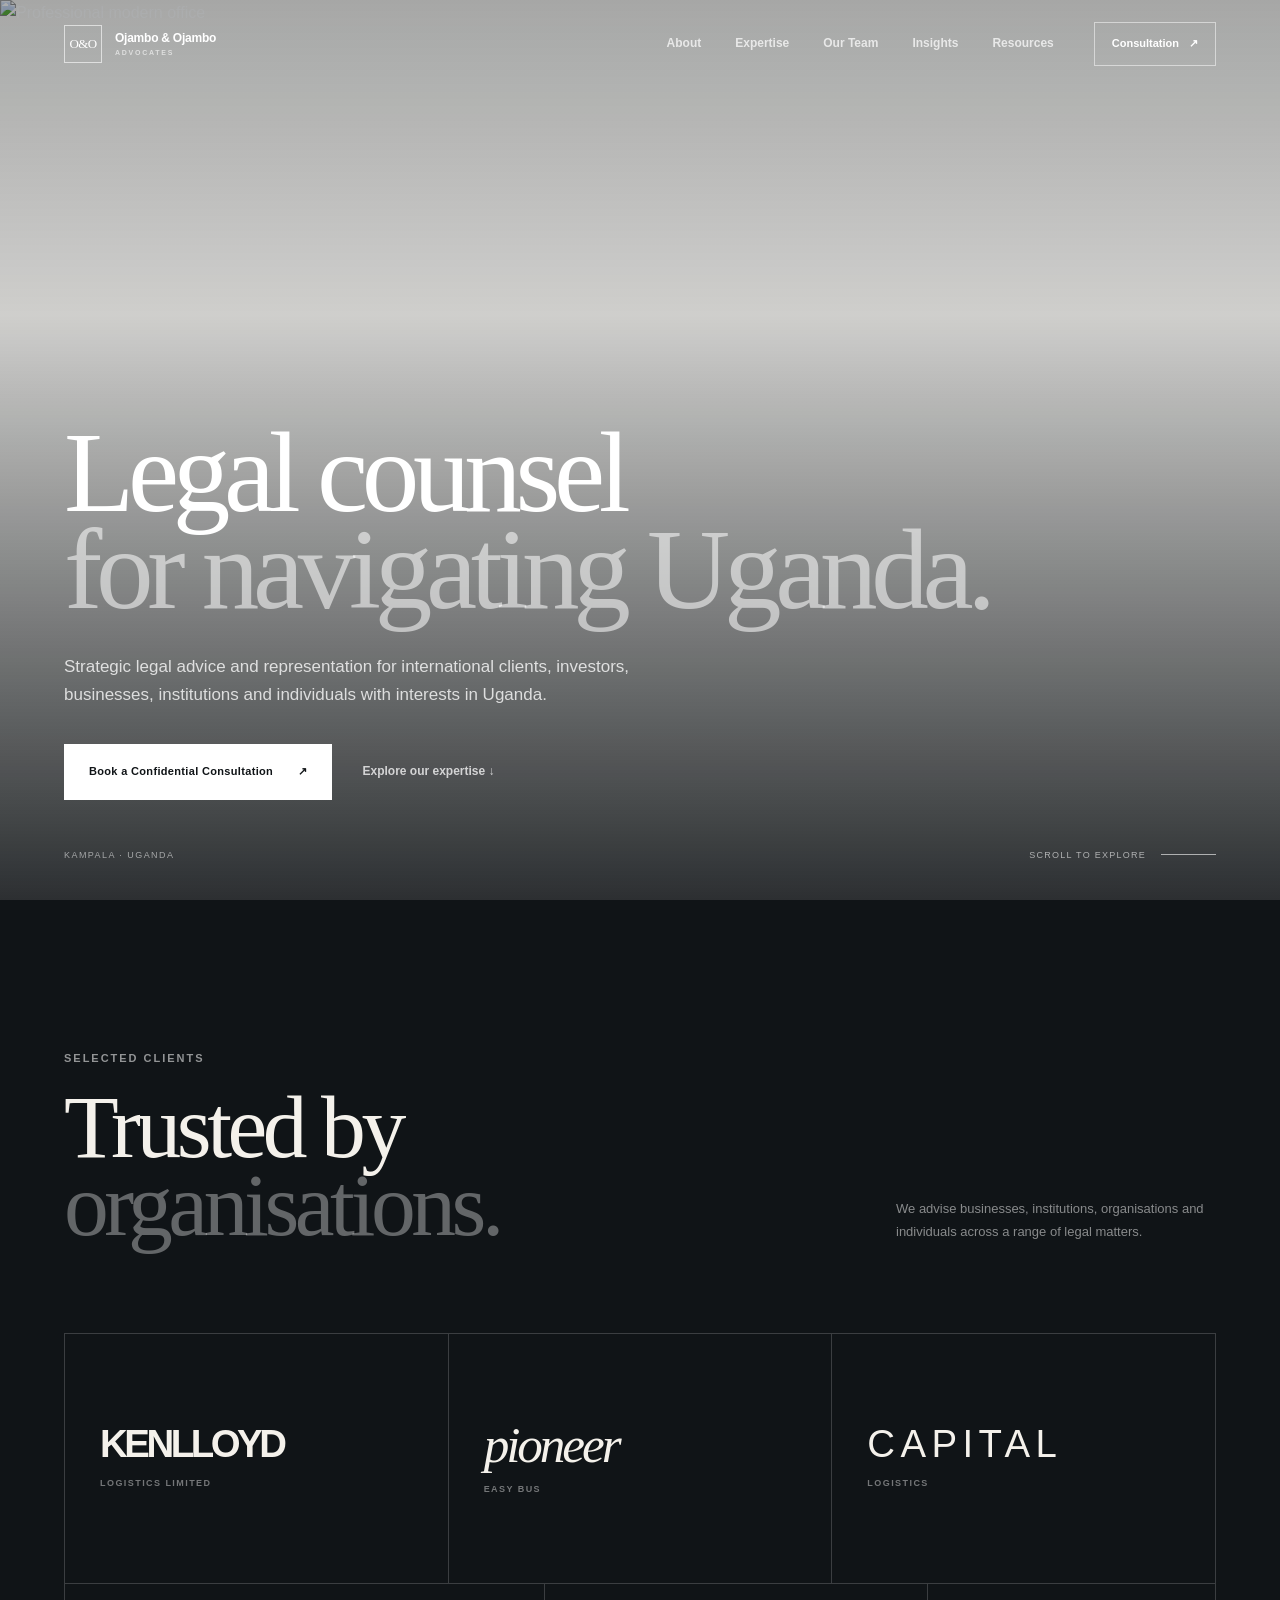
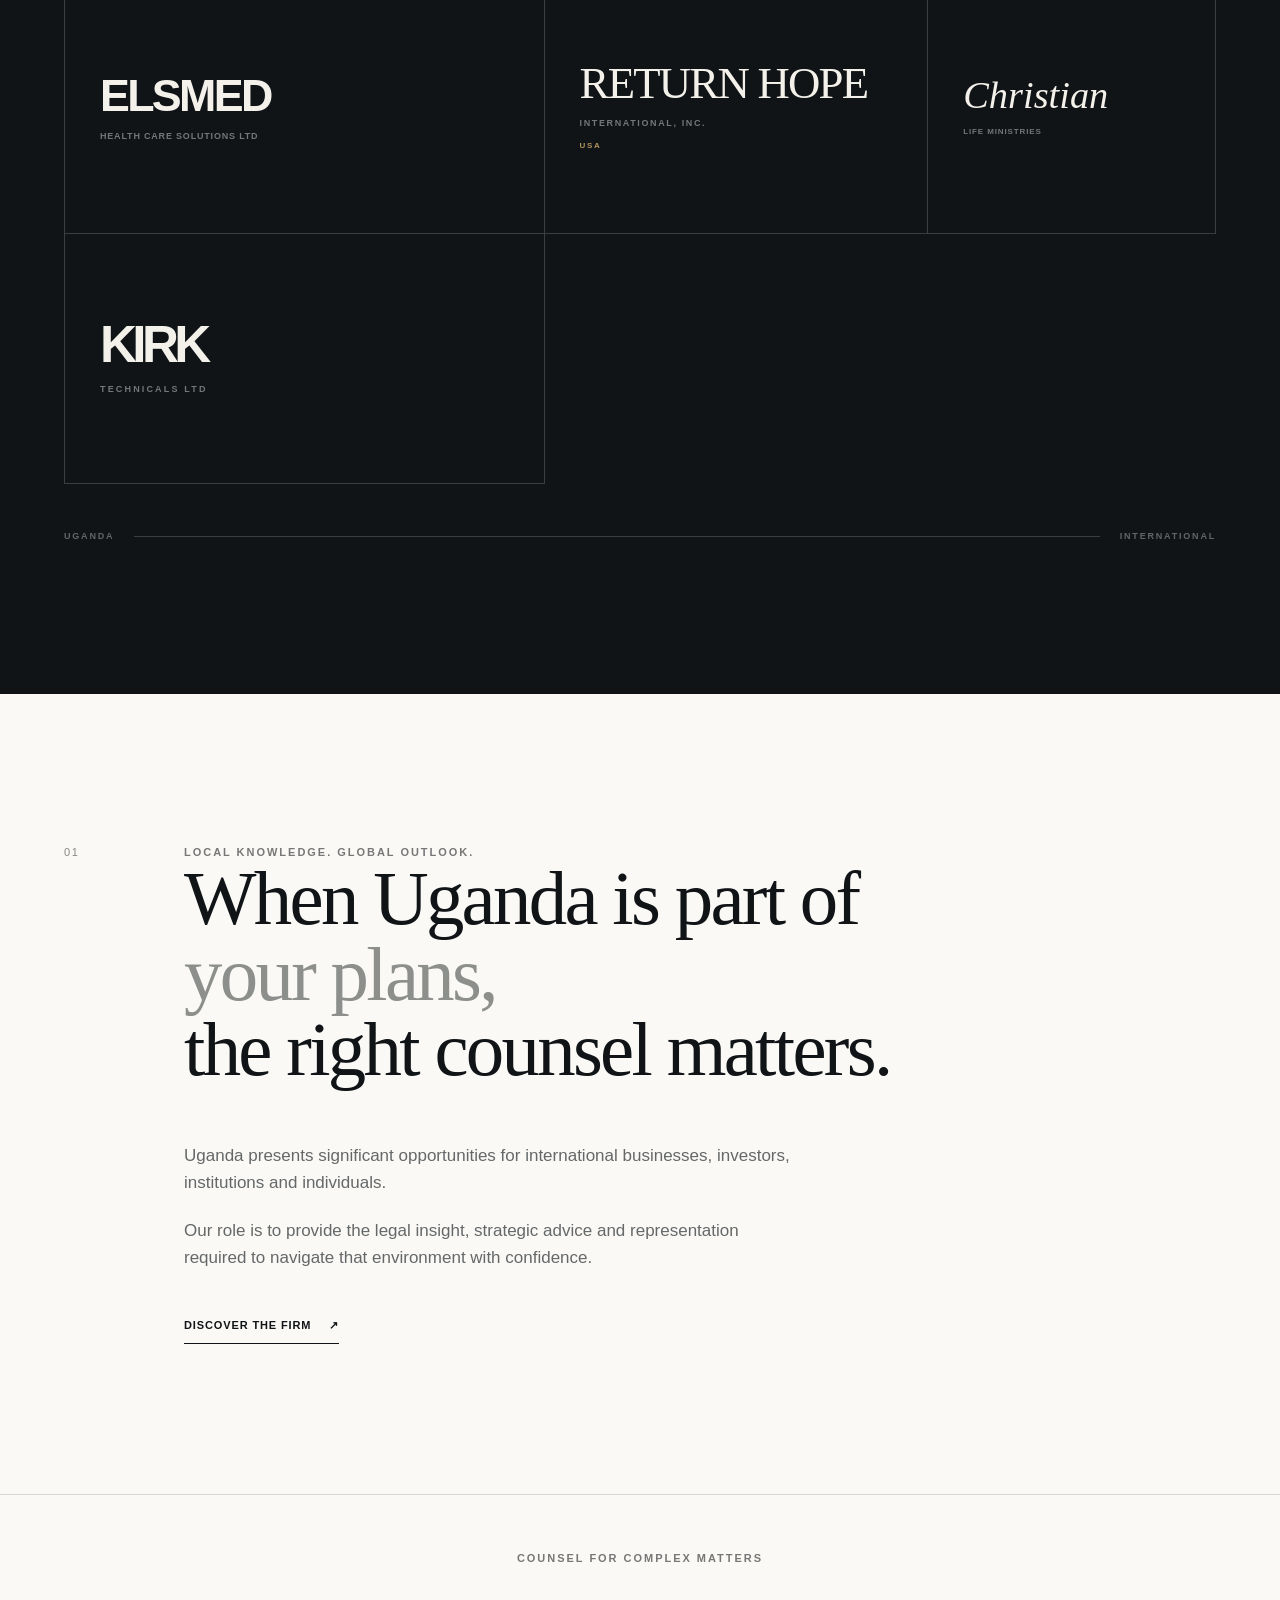
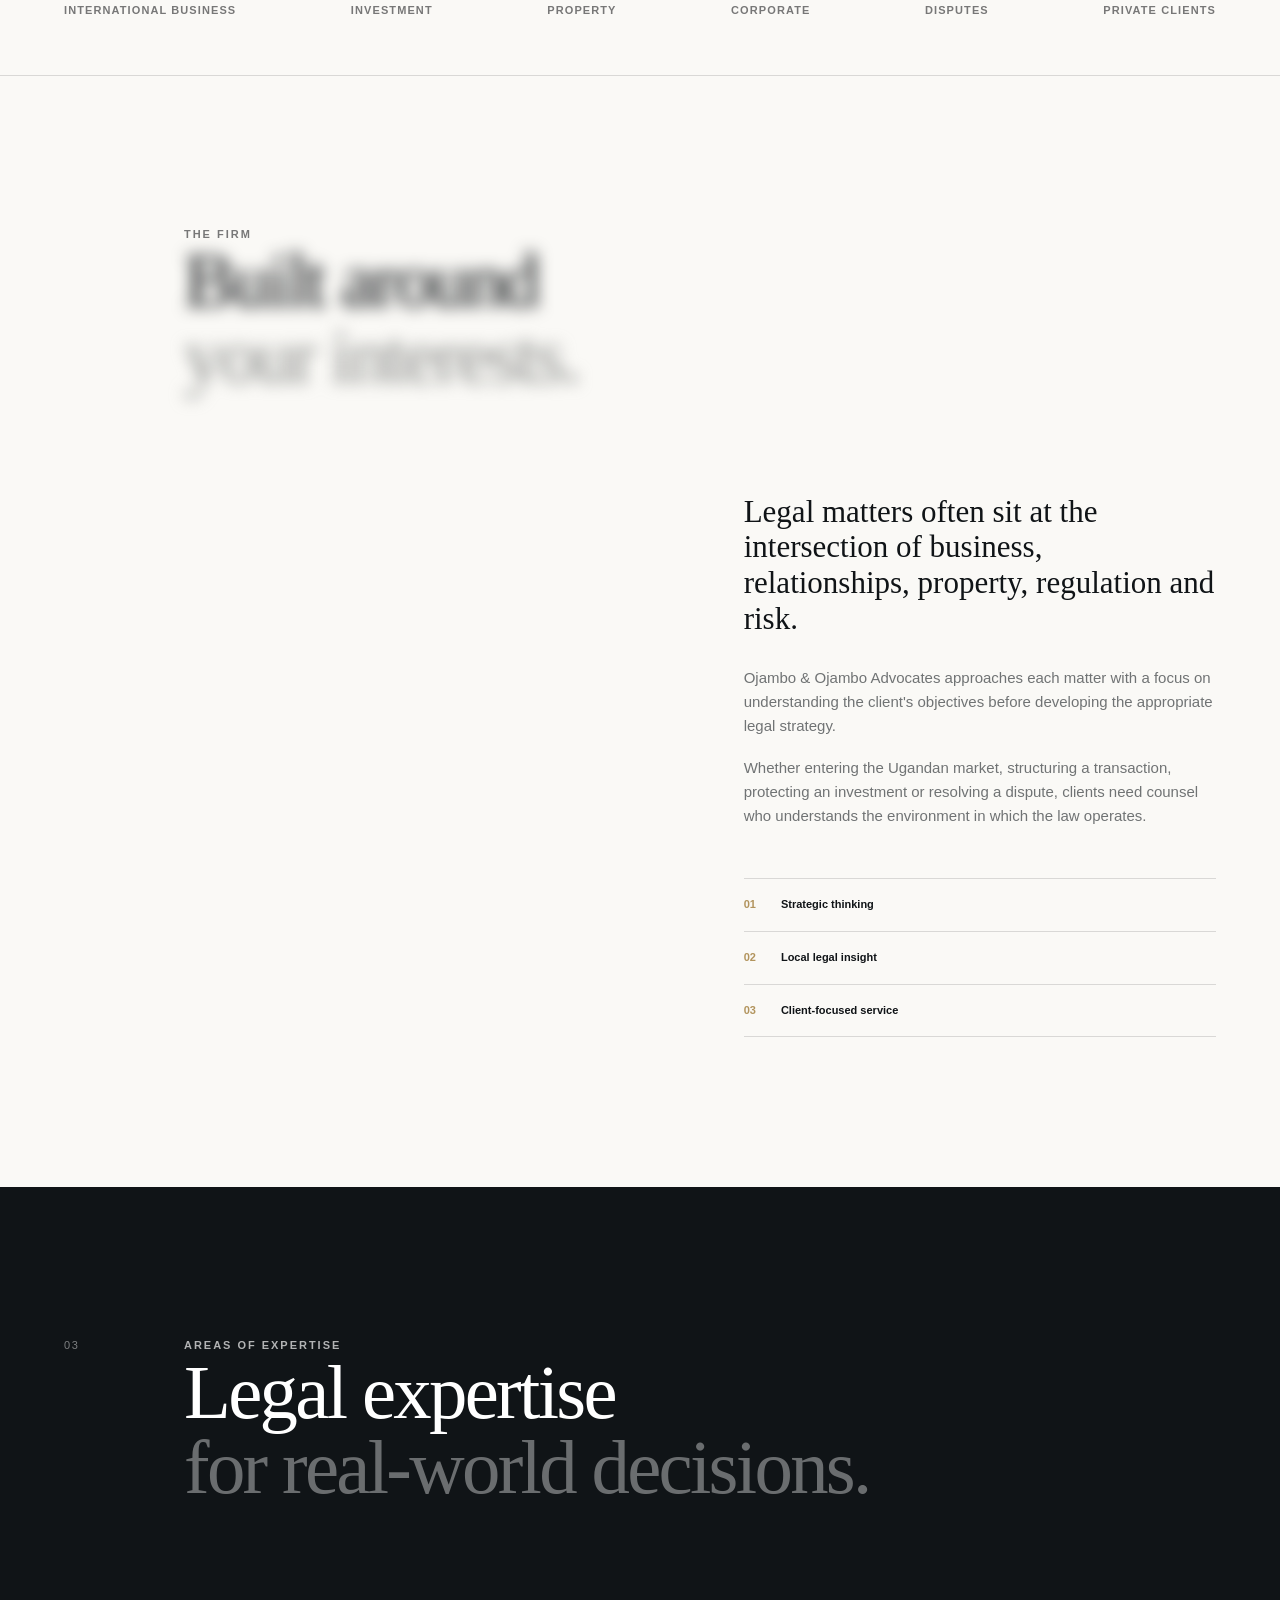
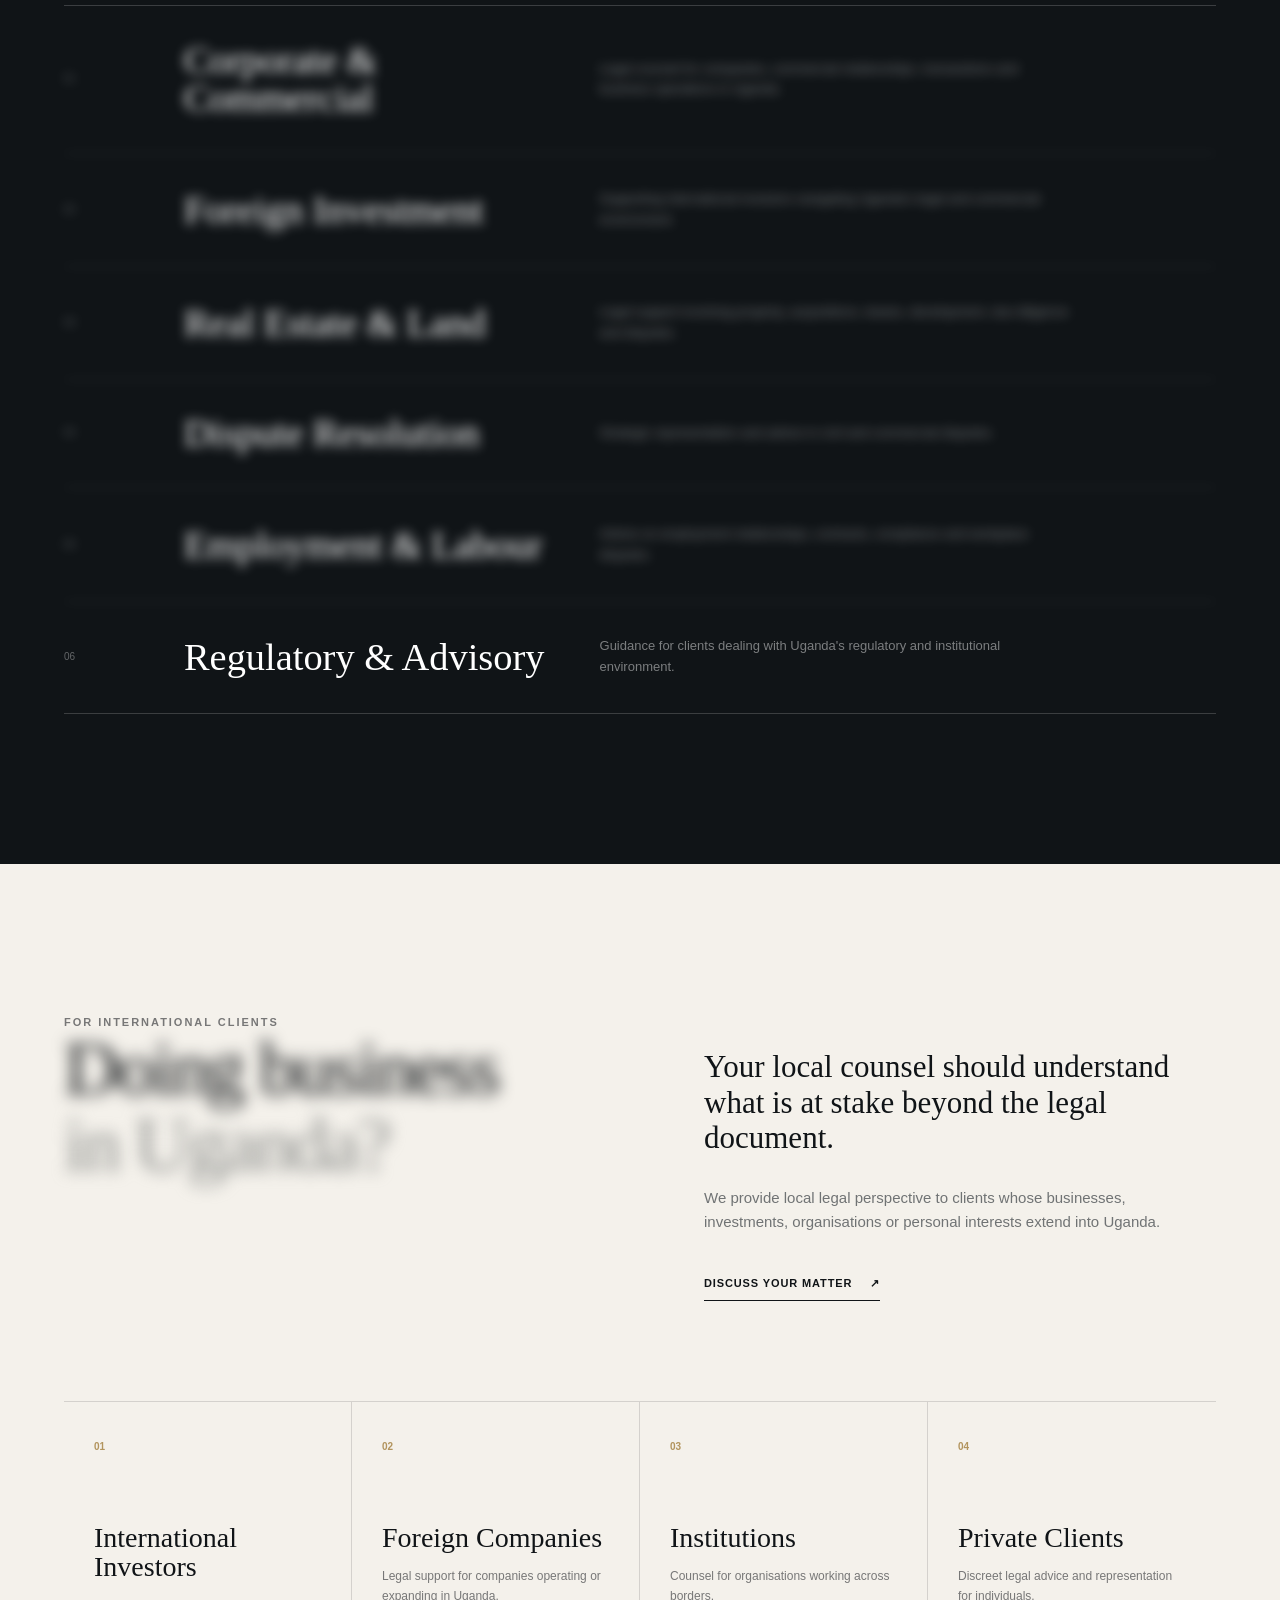
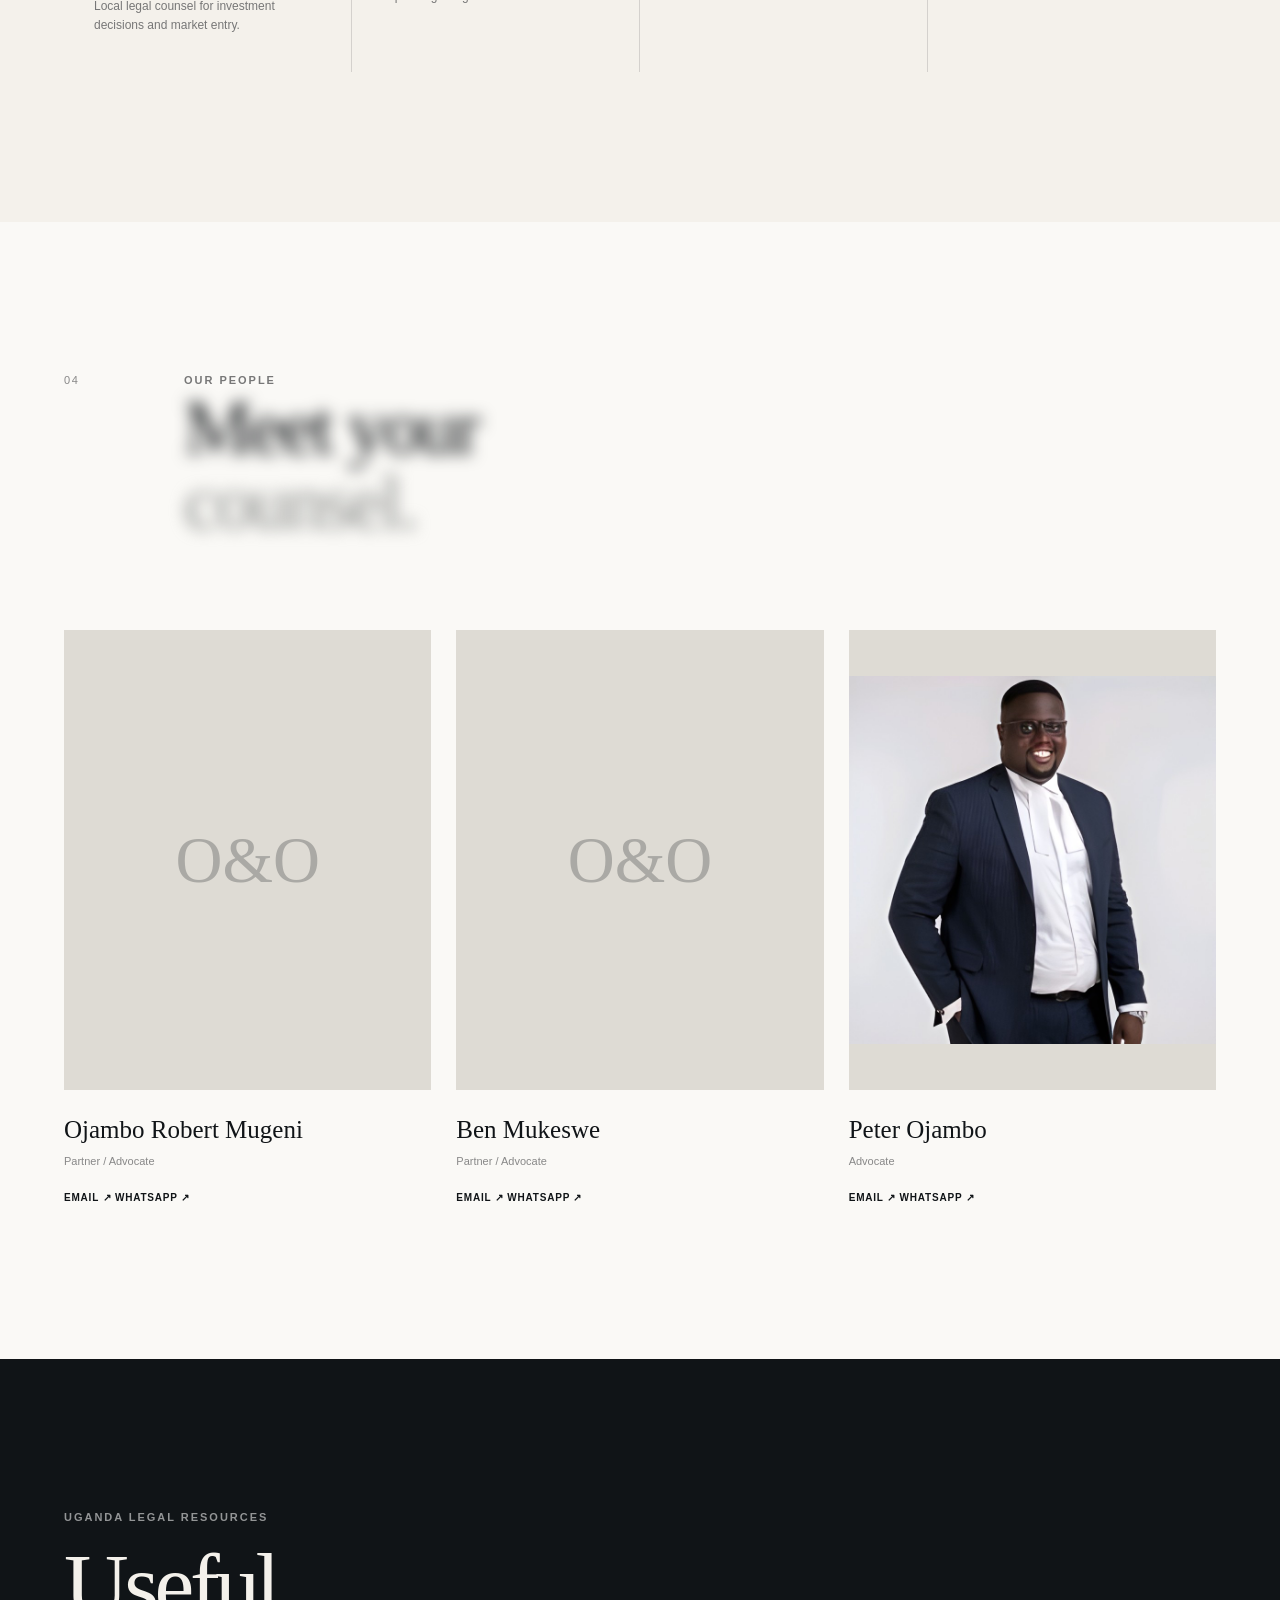
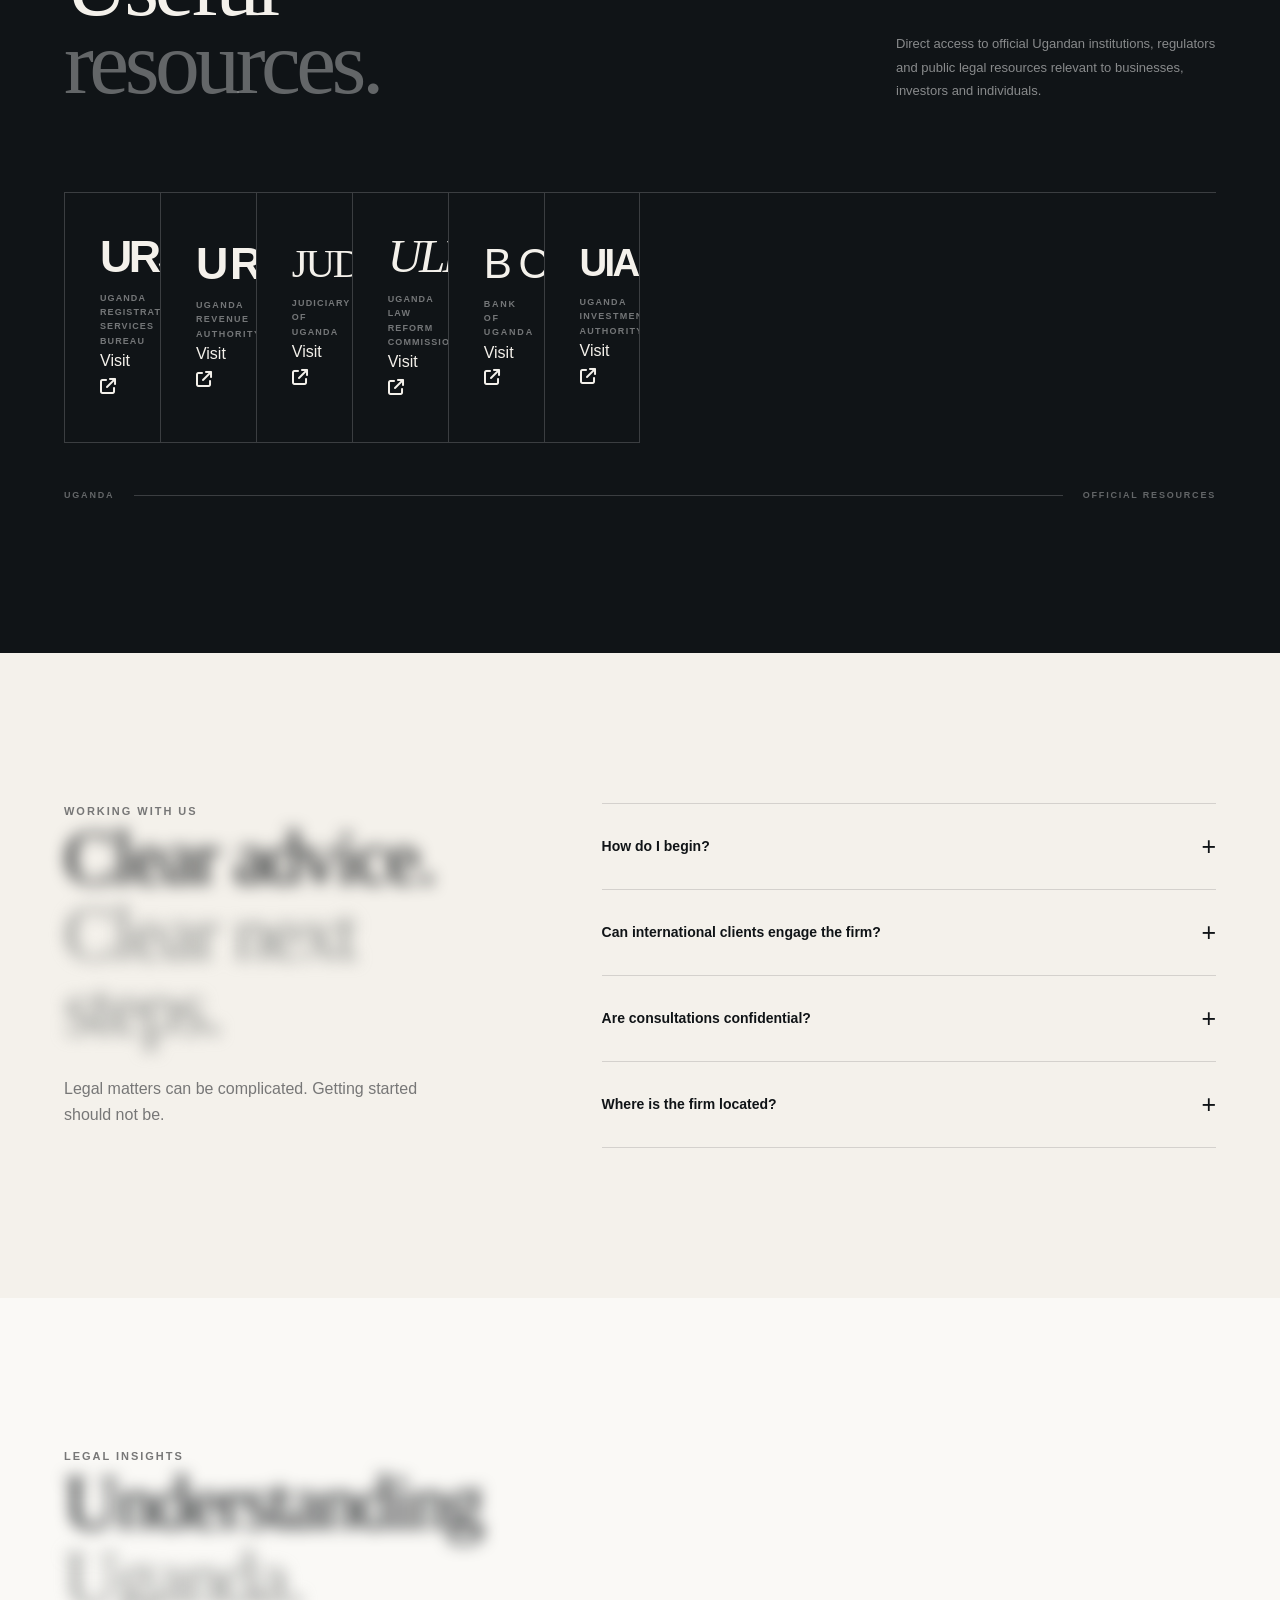
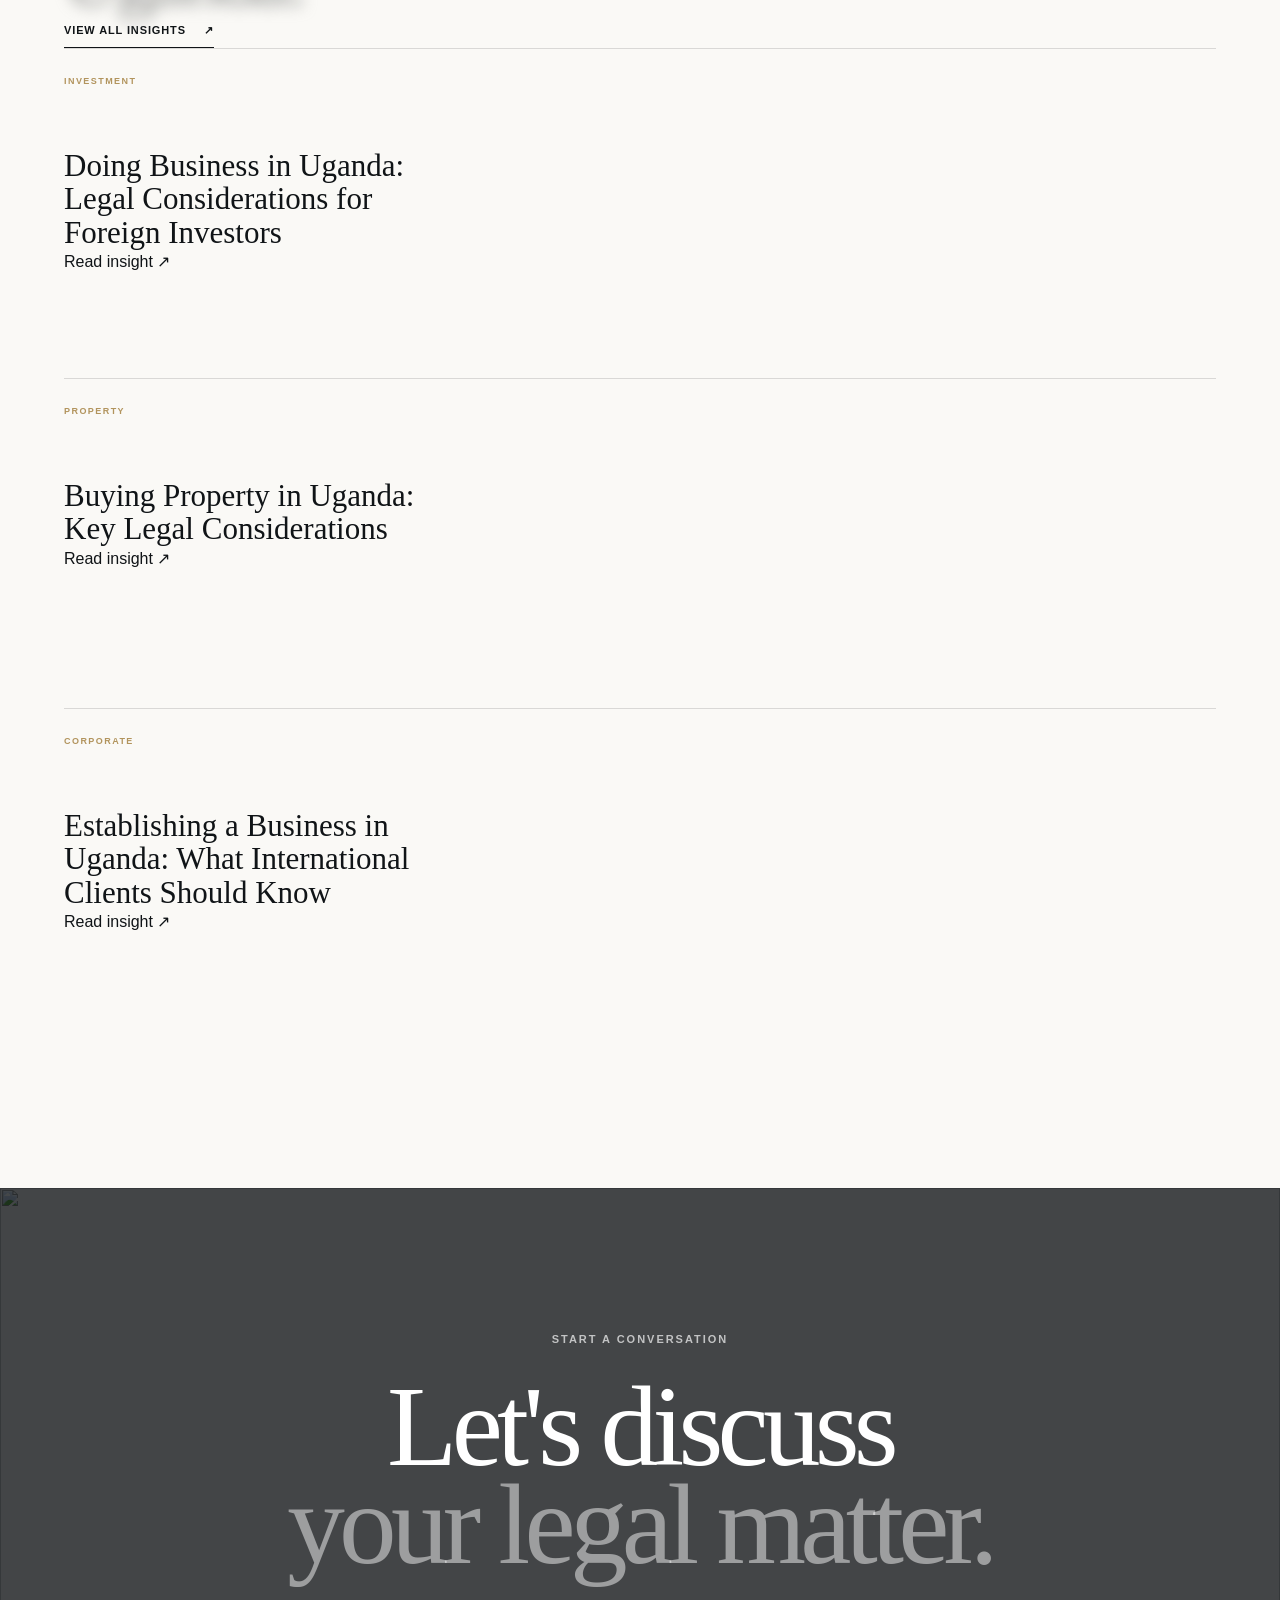
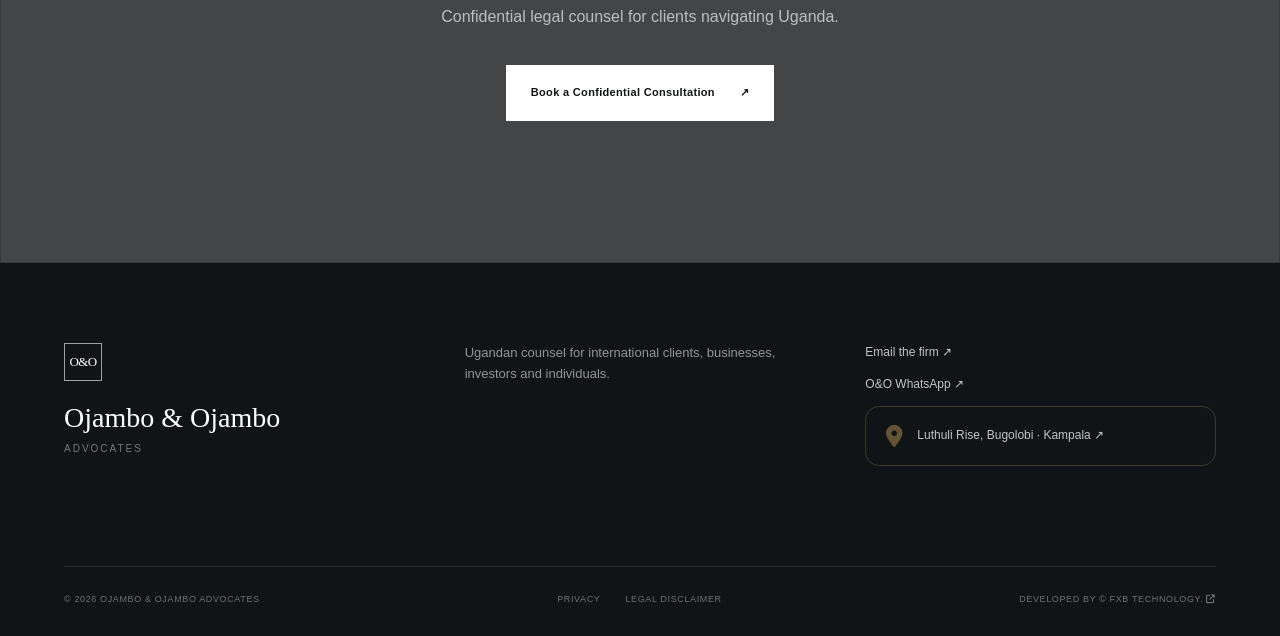
==== index2.html @ d975ccd8 "ggg" ====
<!DOCTYPE html>
<html lang="en">
<head>
    <meta charset="UTF-8">

    <!-- =========================================================
         BASIC DOCUMENT / RESPONSIVE META
    ========================================================== -->
    <meta name="viewport"
          content="width=device-width, initial-scale=1.0">

    <meta http-equiv="X-UA-Compatible" content="IE=edge">

    <title>Ojambo &amp; Ojambo Advocates | Legal Counsel in Uganda</title>

    <meta name="description"
          content="Strategic legal advice and representation for international clients, investors, businesses, institutions and individuals with interests in Uganda.">

    <meta name="author"
          content="Ojambo &amp; Ojambo Advocates">

    <meta name="publisher"
          content="Ojambo &amp; Ojambo Advocates">

    <meta name="application-name"
          content="Ojambo &amp; Ojambo Advocates">

    <meta name="subject"
          content="Legal counsel and representation in Uganda">

    <meta name="category"
          content="Legal Services">

    <meta name="classification"
          content="Law Firm, Legal Services, Advocates">

    <meta name="keywords"
          content="Ojambo & Ojambo Advocates,
          Ojambo and Ojambo Advocates,
          O&O Advocates,
          advocates Uganda,
          lawyers Uganda,
          law firm Uganda,
          Kampala lawyers,
          legal counsel Uganda,
          corporate law Uganda,
          commercial law Uganda,
          foreign investment Uganda,
          land law Uganda,
          real estate law Uganda,
          dispute resolution Uganda,
          employment law Uganda,
          regulatory advisory Uganda,
          international clients Uganda">

    <!-- =========================================================
         SEARCH ENGINE CRAWLING
    ========================================================== -->
    <meta name="robots"
          content="index, follow, max-image-preview:large, max-snippet:-1, max-video-preview:-1">

    <meta name="googlebot"
          content="index, follow, max-image-preview:large, max-snippet:-1, max-video-preview:-1">

    <meta name="bingbot"
          content="index, follow, max-image-preview:large, max-snippet:-1, max-video-preview:-1">

    <!-- =========================================================
         CANONICAL URL
    ========================================================== -->
    <link rel="canonical"
          href="https://oandoadvocates.onrender.com/">

    <!-- =========================================================
         GEO / LOCAL SEO
    ========================================================== -->
    <meta name="geo.region" content="UG-C">
    <meta name="geo.placename" content="Kampala, Uganda">

    <!-- =========================================================
         BROWSER / UI
    ========================================================== -->
    <meta name="theme-color" content="#202326">
    <meta name="msapplication-TileColor" content="#202326">

    <meta name="color-scheme" content="light dark">

    <meta name="referrer"
          content="strict-origin-when-cross-origin">

    <meta name="format-detection"
          content="telephone=yes">

    <!-- =========================================================
         APPLE / IOS
    ========================================================== -->
    <meta name="apple-mobile-web-app-title"
          content="O&O Advocates">

    <meta name="apple-mobile-web-app-capable"
          content="yes">

    <meta name="apple-mobile-web-app-status-bar-style"
          content="black-translucent">

    <!-- =========================================================
         MICROSOFT
    ========================================================== -->
    <meta name="msapplication-config"
          content="/browserconfig.xml">

    <!-- =========================================================
         OPEN GRAPH / FACEBOOK / WHATSAPP / LINKEDIN
    ========================================================== -->
    <meta property="og:type"
          content="website">

    <meta property="og:site_name"
          content="Ojambo &amp; Ojambo Advocates">

    <meta property="og:title"
          content="Ojambo &amp; Ojambo Advocates | Legal Counsel in Uganda">

    <meta property="og:description"
          content="Strategic legal advice and representation for international clients, investors, businesses, institutions and individuals with interests in Uganda.">

    <meta property="og:url"
          content="https://oandoadvocates.onrender.com/">

    <meta property="og:locale"
          content="en_UG">

    <meta property="og:image"
          content="https://oandoadvocates.onrender.com/ChatGPT Image Sep 15, 2026, 11_33_00 AM.png">

    <meta property="og:image:secure_url"
          content="https://oandoadvocates.onrender.com/ChatGPT Image Sep 15, 2026, 11_33_00 AM.png">

    <meta property="og:image:type"
          content="image/png">

    <meta property="og:image:width"
          content="1200">

    <meta property="og:image:height"
          content="630">

    <meta property="og:image:alt"
          content="Ojambo & Ojambo Advocates — O&O premium legal identity">

    <!-- =========================================================
         TWITTER / X
    ========================================================== -->
    <meta name="twitter:card"
          content="summary_large_image">

    <meta name="twitter:title"
          content="Ojambo &amp; Ojambo Advocates | Legal Counsel in Uganda">

    <meta name="twitter:description"
          content="Strategic legal advice and representation for clients navigating Uganda.">

    <meta name="twitter:image"
          content="https://oandoadvocates.onrender.com/ChatGPT Image Sep 15, 2026, 11_33_00 AM.png">

    <meta name="twitter:image:alt"
          content="Ojambo & Ojambo Advocates O&O brand mark">

    <!-- =========================================================
         FAVICONS / BRAND ICONS
    ========================================================== -->

    <!-- Modern browsers -->
    <link rel="icon"
          href="/ChatGPT Image Sep 15, 2026, 11_33_00 AM.png"
          type="image/svg+xml">

    <!-- Standard PNG favicon -->
    <link rel="icon"
          href="/ChatGPT Image Sep 15, 2026, 11_33_00 AM.png"
          sizes="32x32"
          type="image/png">

    <link rel="icon"
          href="/ChatGPT Image Sep 15, 2026, 11_33_00 AM.png"
          sizes="16x16"
          type="image/png">

    <!-- iPhone / iPad -->
    <link rel="apple-touch-icon"
          href="/ChatGPT Image Sep 15, 2026, 11_33_00 AM.png"
          sizes="180x180">

    <!-- Safari pinned tab -->
    <link rel="mask-icon"
          href="/ChatGPT Image Sep 15, 2026, 11_33_00 AM.png"
          color="#c9a35b">

    <!-- PWA -->
    <link rel="manifest"
          href="/site.webmanifest">

    <!-- =========================================================
         FONTS
    ========================================================== -->
    <link rel="preconnect"
          href="https://fonts.googleapis.com">

    <link rel="preconnect"
          href="https://fonts.gstatic.com"
          crossorigin>

    <link href="https://fonts.googleapis.com/css2?family=DM+Sans:wght@400;500;600;700&family=Playfair+Display:wght@500;600;700&display=swap"
          rel="stylesheet">

    <!-- =========================================================
         FONT AWESOME
    ========================================================== -->
    <link rel="stylesheet"
          href="https://cdnjs.cloudflare.com/ajax/libs/font-awesome/6.5.2/css/all.min.css">

    <!-- YOUR EXISTING CSS -->
    <link rel="stylesheet"
          href="style.css">

    <!-- =========================================================
         STRUCTURED DATA / JSON-LD
         Helps Google understand the firm, website, lawyers,
         services and FAQ content.
    ========================================================== -->
    <script type="application/ld+json">
    {
      "@context": "https://schema.org",
      "@graph": [

        {
          "@type": "LegalService",
          "@id": "https://oandoadvocates.onrender.com/#firm",

          "name": "Ojambo & Ojambo Advocates",

          "alternateName": [
            "Ojambo and Ojambo Advocates",
            "O&O Advocates"
          ],

          "url": "https://oandoadvocates.onrender.com/",

          "logo": {
            "@type": "ImageObject",
            "url": "https://oandoadvocates.onrender.com/ChatGPT Image Sep 15, 2026, 11_33_00 AM.png"
          },

          "image": {
            "@type": "ImageObject",
            "url": "https://oandoadvocates.onrender.com/ChatGPT Image Sep 15, 2026, 11_33_00 AM.png",
            "width": 1200,
            "height": 630
          },

          "description":
            "Strategic legal advice and representation for international clients, investors, businesses, institutions and individuals with interests in Uganda.",

          "areaServed": {
            "@type": "Country",
            "name": "Uganda"
          },

          "address": {
            "@type": "PostalAddress",
            "streetAddress":
              "NAIGAGA COMPLEX 1ST FLOOR B01, PLOT 42 LUTHULI RISE BUGOLOBI",
            "addressLocality": "Kampala",
            "addressCountry": "UG"
          },

          "telephone": "+256707266256",

          "email": "ojamborobert@gmail.com",

          "knowsAbout": [
            "Corporate and Commercial Law",
            "Foreign Investment",
            "Real Estate and Land Law",
            "Dispute Resolution",
            "Employment and Labour Law",
            "Regulatory and Advisory Services"
          ],

          "serviceType": [
            "Corporate & Commercial",
            "Foreign Investment",
            "Real Estate & Land",
            "Dispute Resolution",
            "Employment & Labour",
            "Regulatory & Advisory"
          ]
        },

        {
          "@type": "WebSite",
          "@id": "https://oandoadvocates.onrender.com/#website",

          "url": "https://oandoadvocates.onrender.com/",

          "name": "Ojambo & Ojambo Advocates",

          "description":
            "Legal counsel and representation in Uganda.",

          "publisher": {
            "@id": "https://oandoadvocates.onrender.com/#firm"
          },

          "inLanguage": "en-UG"
        },

        {
          "@type": "WebPage",
          "@id": "https://oandoadvocates.onrender.com/#webpage",

          "url": "https://oandoadvocates.onrender.com/",

          "name":
            "Ojambo & Ojambo Advocates | Legal Counsel in Uganda",

          "description":
            "Strategic legal advice and representation for clients navigating Uganda.",

          "isPartOf": {
            "@id": "https://oandoadvocates.onrender.com/#website"
          },

          "about": {
            "@id": "https://oandoadvocates.onrender.com/#firm"
          },

          "inLanguage": "en-UG"
        },

        {
          "@type": "Person",
          "@id": "https://oandoadvocates.onrender.com/#ojambo-robert-mugeni",

          "name": "Ojambo Robert Mugeni",

          "jobTitle": "Partner / Advocate",

          "worksFor": {
            "@id": "https://oandoadvocates.onrender.com/#firm"
          }
        },

        {
          "@type": "Person",
          "@id": "https://oandoadvocates.onrender.com/#ben-mukeswe",

          "name": "Ben Mukeswe",

          "jobTitle": "Partner / Advocate",

          "worksFor": {
            "@id": "https://oandoadvocates.onrender.com/#firm"
          }
        },

        {
          "@type": "Person",
          "@id": "https://oandoadvocates.onrender.com/#peter-ojambo",

          "name": "Peter Ojambo",

          "jobTitle": "Advocate",

          "worksFor": {
            "@id": "https://oandoadvocates.onrender.com/#firm"
          }
        },

        {
          "@type": "FAQPage",
          "@id": "https://oandoadvocates.onrender.com/#faq",

          "mainEntity": [

            {
              "@type": "Question",
              "name": "Where is Ojambo & Ojambo Advocates located?",

              "acceptedAnswer": {
                "@type": "Answer",
                "text":
                  "Ojambo & Ojambo Advocates is located at NAIGAGA COMPLEX 1ST FLOOR B01, PLOT 42 LUTHULI RISE BUGOLOBI, Kampala, Uganda."
              }
            },

            {
              "@type": "Question",
              "name": "What areas of law does the firm handle?",

              "acceptedAnswer": {
                "@type": "Answer",
                "text":
                  "The firm provides legal services in Corporate & Commercial, Foreign Investment, Real Estate & Land, Dispute Resolution, Employment & Labour, and Regulatory & Advisory matters."
              }
            },

            {
              "@type": "Question",
              "name": "Does the firm advise international clients?",

              "acceptedAnswer": {
                "@type": "Answer",
                "text":
                  "Yes. Ojambo & Ojambo Advocates provides strategic legal advice and representation for international clients, investors, businesses, institutions and individuals with interests in Uganda."
              }
            },

            {
              "@type": "Question",
              "name": "How can I contact the firm?",

              "acceptedAnswer": {
                "@type": "Answer",
                "text":
                  "You can contact Ojambo & Ojambo Advocates by telephone at +256707266256 or by email at ojamborobert@gmail.com."
              }
            }

          ]
        }

      ]
    }
    </script>
</head>
<body>

    <!-- =========================================================
         PAGE LOADER
         ========================================================= -->

    <div class="page-loader" id="pageLoader">
        <div class="loader-mark">O&O</div>
    </div>


    <!-- =========================================================
         NAVIGATION
         ========================================================= -->

    <header class="site-header">

        <nav class="navbar">

            <!--
                Replace O&O with the firm's actual logo later.
                For now this gives the site a sophisticated text-based identity.
            -->
            <a href="#top" class="brand">

                <span class="brand-monogram">
                    O&O
                </span>

                <span class="brand-name">
                    Ojambo & Ojambo
                    <small>ADVOCATES</small>
                </span>

            </a>


            <!-- Desktop navigation -->

            <div class="desktop-nav">

                <a href="#about">About</a>

                <a href="#expertise">Expertise</a>

                <a href="#team">Our Team</a>

                <a href="#insights">Insights</a>

                <a href="#legal-resources">Resources</a>


            </div>


            <!--
                Main conversion button.
                This is intentionally visible throughout the website.
            -->

            <a href="#contact" class="nav-cta">
                Consultation
                <span>↗</span>
            </a>


            <!-- Mobile menu button -->

            <button
                class="menu-toggle"
                id="menuToggle"
                aria-label="Open navigation"
            >
                <span></span>
                <span></span>
            </button>

        </nav>


        <!-- Mobile navigation -->

        <div class="mobile-nav" id="mobileNav">

            <a href="#about">About</a>

            <a href="#expertise">Expertise</a>

            <a href="#team">Our Team</a>

            <a href="#insights">Insights</a>

            <a href="#legal-resources">Resources</a>

            <a href="#contact">
                Book a Consultation ↗
            </a>

        </div>

    </header>



    <main id="top">


        <!-- =========================================================
             HERO
             ========================================================= -->

        <section class="hero">

            <div class="hero-background">

                <!--
                    This image can later be replaced with the firm's
                    professional Kampala office / advocate photography.

                    We are using a remote image temporarily so the page
                    works immediately without an assets folder.
                -->

                <img
                    src="https://images.unsplash.com/photo-1497366811353-6870744d04b2?auto=format&fit=crop&w=2200&q=85"
                    alt="Professional modern office"
                >

            </div>


            <div class="hero-overlay"></div>


            <div class="hero-content">

                <!--div class="eyebrow reveal">
                    OJAMBO & OJAMBO ADVOCATES
                </div-->


                <h1 class="hero-title reveal">

                    Legal counsel
                    <em>for navigating Uganda.</em>

                </h1>


                <p class="hero-description reveal">

                    Strategic legal advice and representation for
                    international clients, investors, businesses,
                    institutions and individuals with interests in Uganda.

                </p>


                <div class="hero-actions reveal">

                    <a href="#contact" class="button button-light">

                        Book a Confidential Consultation

                        <span>↗</span>

                    </a>


                    <a href="#expertise" class="text-link light-link">

                        Explore our expertise

                        <span>↓</span>

                    </a>

                </div>

            </div>


            <!-- Scroll indicator -->

            <div class="hero-scroll">

                <span>Scroll to explore</span>

                <div class="scroll-line"></div>

            </div>


            <div class="hero-location">

                KAMPALA · UGANDA

            </div>

        </section>


        <section class="clients-section" id="clients">

    <div class="clients-heading">

        <div>

            <p class="eyebrow">
                Selected Clients
            </p>

            <h2>
                Trusted by
                <span>organisations.</span>
            </h2>

        </div>


        <p class="clients-intro">
            We advise businesses, institutions,
            organisations and individuals across
            a range of legal matters.
        </p>

    </div>


    <!-- =====================================================
         CLIENT LOGO WALL

         These are intentionally text-based rather than
         using invented logos. The typography creates a
         sophisticated editorial "wordmark" treatment.
         ===================================================== -->

    <div class="client-logo-wall">


        <!-- KENLLOYD -->

        <a
            class="client-logo client-kenlloyd"
            href="mailto:robertojambo@gmail.com?subject=Enquiry%20regarding%20Kenlloyd%20Logistics"
        >

            <span class="client-main">
                KENLLOYD
            </span>

            <span class="client-sub">
                LOGISTICS LIMITED
            </span>

        </a>


        <!-- PIONEER -->

        <a
            class="client-logo client-pioneer"
            href="mailto:robertojambo@gmail.com?subject=Enquiry%20regarding%20Pioneer%20Easy%20Bus"
        >

            <span class="client-main">
                pioneer
            </span>

            <span class="client-sub">
                EASY BUS
            </span>

        </a>


        <!-- CAPITAL LOGISTICS -->

        <a
            class="client-logo client-capital"
            href="mailto:robertojambo@gmail.com?subject=Enquiry%20regarding%20Capital%20Logistics"
        >

            <span class="client-main">
                CAPITAL
            </span>

            <span class="client-sub">
                LOGISTICS
            </span>

        </a>


        <!-- ELSMED -->

        <a
            class="client-logo client-elsmed"
            href="mailto:robertojambo@gmail.com?subject=Enquiry%20regarding%20Elsmed%20Health%20Care%20Solutions"
        >

            <span class="client-main">
                ELSMED
            </span>

            <span class="client-sub">
                HEALTH CARE SOLUTIONS LTD
            </span>

        </a>


        <!-- RETURN HOPE -->

        <a
            class="client-logo client-returnhope"
            href="mailto:robertojambo@gmail.com?subject=Enquiry%20regarding%20Return%20Hope%20International"
        >

            <span class="client-main">
                RETURN HOPE
            </span>

            <span class="client-sub">
                INTERNATIONAL, INC.
            </span>

            <span class="client-country">
                USA
            </span>

        </a>


        <!-- CHRISTIAN LIFE MINISTRIES -->

        <a
            class="client-logo client-christian"
            href="mailto:robertojambo@gmail.com?subject=Enquiry%20regarding%20Christian%20Life%20Ministries"
        >

            <span class="client-main">
                Christian
            </span>

            <span class="client-sub">
                LIFE MINISTRIES
            </span>

        </a>


        <!-- KIRK TECHNICALS -->

        <a
            class="client-logo client-kirk"
            href="mailto:robertojambo@gmail.com?subject=Enquiry%20regarding%20Kirk%20Technicals"
        >

            <span class="client-main">
                KIRK
            </span>

            <span class="client-sub">
                TECHNICALS LTD
            </span>

        </a>

    </div>


    <!-- INTERNATIONAL POSITIONING -->

    <div class="clients-footer">

        <span>
            Uganda
        </span>

        <span class="clients-line"></span>

        <span>
            International
        </span>

    </div>

</section>


        <!-- =========================================================
             INTRO / TRUST SECTION
             ========================================================= -->

        <section class="intro section">

            <div class="container">

                <div class="intro-grid">

                    <div class="section-number">
                        01
                    </div>


                    <div>

                        <p class="eyebrow dark">
                            LOCAL KNOWLEDGE. GLOBAL OUTLOOK.
                        </p>


                        <h2 class="display-heading">

                            When Uganda is part of
                            <span>your plans,</span>
                            the right counsel matters.

                        </h2>


                        <div class="intro-copy">

                            <p>
                                Uganda presents significant opportunities
                                for international businesses, investors,
                                institutions and individuals.
                            </p>

                            <p>
                                Our role is to provide the legal insight,
                                strategic advice and representation required
                                to navigate that environment with confidence.
                            </p>

                        </div>


                        <a href="#about" class="arrow-link">

                            Discover the firm

                            <span>↗</span>

                        </a>

                    </div>

                </div>

            </div>

        </section>



        <!-- =========================================================
             CLIENT / SECTOR STRIP
             ========================================================= -->

        <section class="client-strip">

            <div class="container">

                <p class="eyebrow dark centered">
                    COUNSEL FOR COMPLEX MATTERS
                </p>


                <div class="sector-list">

                    <span>INTERNATIONAL BUSINESS</span>

                    <span>INVESTMENT</span>

                    <span>PROPERTY</span>

                    <span>CORPORATE</span>

                    <span>DISPUTES</span>

                    <span>PRIVATE CLIENTS</span>

                </div>

            </div>

        </section>



        <!-- =========================================================
             ABOUT
             ========================================================= -->

        <section class="about section" id="about">

            <div class="container">

                <div class="split-heading">

                    <div class="section-number scroll-number">
    02
</div>


                    <div>

                        <p class="eyebrow dark">
                            THE FIRM
                        </p>

<h2 class="display-heading scroll-heading">
                            Built around
                            <span>your interests.</span>

                        </h2>

                    </div>

                </div>


                <div class="about-grid">

<div class="about-image scroll-image">
                        <img
                            src="pexels-sora-shimazaki-5668473.jpg"
                            alt="Professionals discussing business"
                            loading="lazy"
                        >

                        <div class="image-caption">
                            Strategic counsel. Thoughtful representation.
                        </div>

                    </div>


                    <div class="about-content">

                        <p class="large-copy">

                            Legal matters often sit at the intersection
                            of business, relationships, property,
                            regulation and risk.

                        </p>


                        <p>

                            Ojambo & Ojambo Advocates approaches each matter
                            with a focus on understanding the client's
                            objectives before developing the appropriate
                            legal strategy.

                        </p>


                        <p>

                            Whether entering the Ugandan market,
                            structuring a transaction, protecting an
                            investment or resolving a dispute, clients
                            need counsel who understands the environment
                            in which the law operates.

                        </p>


                        <div class="about-values">

                            <div>

                                <strong>01</strong>

                                <span>
                                    Strategic thinking
                                </span>

                            </div>


                            <div>

                                <strong>02</strong>

                                <span>
                                    Local legal insight
                                </span>

                            </div>


                            <div>

                                <strong>03</strong>

                                <span>
                                    Client-focused service
                                </span>

                            </div>

                        </div>

                    </div>

                </div>

            </div>

        </section>



        <!-- =========================================================
             EXPERTISE
             ========================================================= -->

        <section class="expertise section-dark" id="expertise">

            <div class="container">

                <div class="expertise-header">

                    <div class="section-number light">
                        03
                    </div>


                    <div>

                        <p class="eyebrow">
                            AREAS OF EXPERTISE
                        </p>


                        <h2 class="display-heading white">

                            Legal expertise
                            <span>for real-world decisions.</span>

                        </h2>

                    </div>

                </div>


                <div class="practice-list">


                    <!-- Practice area 01 -->

<article class="practice-item scroll-reveal">
                        <div class="practice-number">
                            01
                        </div>

                        <div class="practice-main">

                            <h3>
                                Corporate & Commercial
                            </h3>

                            <p>
                                Legal counsel for companies,
                                commercial relationships, transactions
                                and business operations in Uganda.
                            </p>

                        </div>

                        <!--div class="practice-arrow">
                            ↗
                        </div-->

                    </article>


                    <!-- Practice area 02 -->

<article class="practice-item scroll-reveal">
                        <div class="practice-number">
                            02
                        </div>

                        <div class="practice-main">

                            <h3>
                                Foreign Investment
                            </h3>

                            <p>
                                Supporting international investors
                                navigating Uganda's legal and commercial
                                environment.
                            </p>

                        </div>

                        <!--div class="practice-arrow">
                            ↗
                        </div-->

                    </article>


                    <!-- Practice area 03 -->

<article class="practice-item scroll-reveal">
                        <div class="practice-number">
                            03
                        </div>

                        <div class="practice-main">

                            <h3>
                                Real Estate & Land
                            </h3>

                            <p>
                                Legal support involving property,
                                acquisitions, leases, development,
                                due diligence and disputes.
                            </p>

                        </div>

                        <!--div class="practice-arrow">
                            ↗
                        </div-->

                    </article>


                    <!-- Practice area 04 -->

<article class="practice-item scroll-reveal">
                        <div class="practice-number">
                            04
                        </div>

                        <div class="practice-main">

                            <h3>
                                Dispute Resolution
                            </h3>

                            <p>
                                Strategic representation and advice
                                in civil and commercial disputes.
                            </p>

                        </div>

                        <!--div class="practice-arrow">
                            ↗
                        </div-->

                    </article>


                    <!-- Practice area 05 -->

<article class="practice-item scroll-reveal">
                        <div class="practice-number">
                            05
                        </div>

                        <div class="practice-main">

                            <h3>
                                Employment & Labour
                            </h3>

                            <p>
                                Advice on employment relationships,
                                contracts, compliance and workplace
                                disputes.
                            </p>

                        </div>

                        <!--div class="practice-arrow">
                            ↗
                        </div-->

                    </article>


                    <!-- Practice area 06 -->

                    <article class="practice-item">

                        <div class="practice-number">
                            06
                        </div>

                        <div class="practice-main">

                            <h3>
                                Regulatory & Advisory
                            </h3>

                            <p>
                                Guidance for clients dealing with
                                Uganda's regulatory and institutional
                                environment.
                            </p>

                        </div>

                        <!--div class="practice-arrow">
                            ↗
                        </div-->

                    </article>


                </div>

            </div>

        </section>



        <!-- =========================================================
             FOREIGN CLIENTS
             ========================================================= -->

        <section class="foreign-clients section">

            <div class="container">

                <div class="foreign-grid">

                    <div>

                        <p class="eyebrow dark">
                            FOR INTERNATIONAL CLIENTS
                        </p>


<h2 class="display-heading scroll-heading">
                            Doing business
                            <span>in Uganda?</span>

                        </h2>

                    </div>


                    <div class="foreign-copy">

                        <p class="large-copy">

                            Your local counsel should understand
                            what is at stake beyond the legal document.

                        </p>


                        <p>

                            We provide local legal perspective to clients
                            whose businesses, investments, organisations
                            or personal interests extend into Uganda.

                        </p>


                        <a href="#contact" class="arrow-link">

                            Discuss your matter

                            <span>↗</span>

                        </a>

                    </div>

                </div>


                <!-- Client types -->

                <div class="client-cards">

                    <div class="client-card">

                        <span>01</span>

                        <h3>
                            International Investors
                        </h3>

                        <p>
                            Local legal counsel for investment decisions
                            and market entry.
                        </p>

                    </div>


                    <div class="client-card">

                        <span>02</span>

                        <h3>
                            Foreign Companies
                        </h3>

                        <p>
                            Legal support for companies operating
                            or expanding in Uganda.
                        </p>

                    </div>


                    <div class="client-card">

                        <span>03</span>

                        <h3>
                            Institutions
                        </h3>

                        <p>
                            Counsel for organisations working
                            across borders.
                        </p>

                    </div>


                    <div class="client-card">

                        <span>04</span>

                        <h3>
                            Private Clients
                        </h3>

                        <p>
                            Discreet legal advice and representation
                            for individuals.
                        </p>

                    </div>

                </div>

            </div>

        </section>



        <!-- =========================================================
             TEAM
             ========================================================= -->

        <section class="team section" id="team">

            <div class="container">

                <div class="team-heading">

                    <div class="section-number">
                        04
                    </div>


                    <div>

                        <p class="eyebrow dark">
                            OUR PEOPLE
                        </p>

<h2 class="display-heading scroll-heading">
                            Meet your
                            <span>counsel.</span>

                        </h2>

                    </div>

                </div>


                <div class="team-grid">


                    <!--
                        IMPORTANT:
                        Replace these placeholders with the actual
                        advocates' names, photographs and biographies.
                    -->

                    <article class="team-member">

                        <div class="team-photo">

                            <div class="photo-placeholder">
                                O&O
                            </div>

                        </div>

                        <div class="team-info">

                            <h3>
                                 Ojambo Robert Mugeni
                            </h3>

                            <p>
                                Partner / Advocate
                            </p>

                           <div class="advocate-contact">
    <a
        href="mailto:robertojambo@gmail.com?subject=Legal%20Enquiry%20%E2%80%94%20Robert%20Ojambo%20Mugeni"
        class="advocate-contact-link"
    >
        Email ↗
    </a>

    <a
        href="https://wa.me/256707266256?text=Hello%20Ojambo%20%26%20Ojambo%20Advocates%2C%20I%20would%20like%20to%20contact%20Robert%20Ojambo%20Mugeni%20regarding%20a%20legal%20matter."
        class="advocate-contact-link"
        target="_blank"
        rel="noopener noreferrer"
    >
        WhatsApp ↗
    </a>
</div>

                        </div>

                    </article>


                    

                    <article class="team-member">

                        <div class="team-photo">

                            <div class="photo-placeholder">
                                O&O
                                                      </div>

                        </div>

                        <div class="team-info">

                            <h3>
                                Ben Mukeswe
                            </h3>

                            <p>
                                Partner / Advocate
                            </p>

                           <div class="advocate-contact">
    <a
        href="mailto:robertojambo@gmail.com?subject=Legal%20Enquiry%20%E2%80%94%20Robert%20Ojambo%20Mugeni"
        class="advocate-contact-link"
    >
        Email ↗
    </a>

    <a
        href="https://wa.me/256707266256?text=Hello%20Ojambo%20%26%20Ojambo%20Advocates%2C%20I%20would%20like%20to%20contact%20Robert%20Ojambo%20Mugeni%20regarding%20a%20legal%20matter."
        class="advocate-contact-link"
        target="_blank"
        rel="noopener noreferrer"
    >
        WhatsApp ↗
    </a>
</div>

                        </div>

                    </article>


                    <article class="team-member">

                        <div class="team-photo">

                            <div class="photo-placeholder">
                               <img
                    src="/01-1687705315285.jpg"
                    alt=""
                    loading="lazy"
                >  
                            </div>

                        </div>

                        <div class="team-info">

                            <h3>
Peter Ojambo                          
  </h3>

                            <p>
                                Advocate
                            </p>

                          <div class="advocate-contact">
    <a
        href="mailto:robertojambo@gmail.com?subject=Legal%20Enquiry%20%E2%80%94%20Robert%20Ojambo%20Mugeni"
        class="advocate-contact-link"
    >
        Email ↗
    </a>

    <a
        href="https://wa.me/256707266256?text=Hello%20Ojambo%20%26%20Ojambo%20Advocates%2C%20I%20would%20like%20to%20contact%20Robert%20Ojambo%20Mugeni%20regarding%20a%20legal%20matter."
        class="advocate-contact-link"
        target="_blank"
        rel="noopener noreferrer"
    >
        WhatsApp ↗
    </a>
</div>

                        </div>

                    </article>

                </div>

            </div>

        </section>

<!-- =========================================================
     UGANDA LEGAL & BUSINESS RESOURCES
     
     Replaces the duplicate "Selected Clients" section.
     
     The visual structure intentionally follows the existing
     clients section so the site's design language remains intact.
     Each resource opens the verified official website in a new tab.
     ========================================================= -->

<section class="clients-section legal-resources-section" id="legal-resources">

    <div class="clients-heading">

        <div>

            <p class="eyebrow">
                Uganda Legal Resources
            </p>

            <h2>
                Useful
                <span>resources.</span>
            </h2>

        </div>

        <p class="clients-intro">
            Direct access to official Ugandan institutions,
            regulators and public legal resources relevant to
            businesses, investors and individuals.
        </p>

    </div>


    <!-- =====================================================
         RESOURCE GRID

         Uses the same client-logo-wall structure already used
         elsewhere on the page so the existing visual language
         is preserved.
         ===================================================== -->

    <div class="client-logo-wall legal-resource-wall  ">


        <!-- =================================================
             URSB
             ================================================= -->

        
<a class="client-logo legal-resource-card resource-ursb"
                href="https://ursb.go.ug/"
            target="_blank"
            rel="noopener noreferrer"
            aria-label="Visit Uganda Registration Services Bureau"
        >

            <span class="client-main">
                URSB
            </span>

            <span class="client-sub">
                UGANDA REGISTRATION SERVICES BUREAU
            </span>

            <span class="resource-action">
                Visit
                <i class="fa-solid fa-arrow-up-right-from-square"></i>
            </span>

        </a>


        <!-- =================================================
             URA
             ================================================= -->

<a class="client-logo legal-resource-card resource-ura"
            href="https://ura.go.ug/"
            target="_blank"
            rel="noopener noreferrer"
            aria-label="Visit Uganda Revenue Authority"
        >

            <span class="client-main">
                URA
            </span>

            <span class="client-sub">
                UGANDA REVENUE AUTHORITY
            </span>

            <span class="resource-action">
                Visit
                <i class="fa-solid fa-arrow-up-right-from-square"></i>
            </span>

        </a>


        <!-- =================================================
             JUDICIARY
             ================================================= -->

<a class="client-logo legal-resource-card resource-judiciary"
            href="https://judiciary.go.ug/"
            target="_blank"
            rel="noopener noreferrer"
            aria-label="Visit Judiciary of Uganda"
        >

            <span class="client-main">
                JUDICIARY
            </span>

            <span class="client-sub">
                JUDICIARY OF UGANDA
            </span>

            <span class="resource-action">
                Visit
                <i class="fa-solid fa-arrow-up-right-from-square"></i>
            </span>

        </a>


        <!-- =================================================
             ULRC
             ================================================= -->

<a class="client-logo legal-resource-card resource-ulrc"
            href="https://ulrc.go.ug/"
            target="_blank"
            rel="noopener noreferrer"
            aria-label="Visit Uganda Law Reform Commission"
        >

            <span class="client-main">
                ULRC
            </span>

            <span class="client-sub">
                UGANDA LAW REFORM COMMISSION
            </span>

            <span class="resource-action">
                Visit
                <i class="fa-solid fa-arrow-up-right-from-square"></i>
            </span>

        </a>


        <!-- =================================================
             BANK OF UGANDA
             ================================================= -->

<a class="client-logo legal-resource-card resource-bou"
            href="https://bou.or.ug/"
            target="_blank"
            rel="noopener noreferrer"
            aria-label="Visit Bank of Uganda"
        >

            <span class="client-main">
                BOU
            </span>

            <span class="client-sub">
                BANK OF UGANDA
            </span>

            <span class="resource-action">
                Visit
                <i class="fa-solid fa-arrow-up-right-from-square"></i>
            </span>

        </a>


        <!-- =================================================
             UGANDA INVESTMENT AUTHORITY
             ================================================= -->

<a class="client-logo legal-resource-card resource-uia"
            href="https://ugandainvest.go.ug/"
            target="_blank"
            rel="noopener noreferrer"
            aria-label="Visit Uganda Investment Authority"
        >

            <span class="client-main">
                UIA
            </span>

            <span class="client-sub">
                UGANDA INVESTMENT AUTHORITY
            </span>

            <span class="resource-action">
                Visit
                <i class="fa-solid fa-arrow-up-right-from-square"></i>
            </span>

        </a>


    </div>


    <!-- =====================================================
         INTERNATIONAL POSITIONING
         ===================================================== -->

    <div class="clients-footer">

        <span>
            Uganda
        </span>

        <span class="clients-line"></span>

        <span>
            Official Resources
        </span>

    </div>

</section>
        <!-- =========================================================
             FAQ / PROCESS
             ========================================================= -->

        <section class="faq section-light">

            <div class="container">

                <div class="faq-grid">

                    <div>

                        <p class="eyebrow dark">
                            WORKING WITH US
                        </p>


<h2 class="display-heading scroll-heading">
                            Clear advice.
                            <span>Clear next steps.</span>

                        </h2>


                        <p class="faq-intro">

                            Legal matters can be complicated.
                            Getting started should not be.

                        </p>

                    </div>


                    <div class="faq-list">


                        <div class="faq-item">

                            <button class="faq-question">

                                <span>
                                    How do I begin?
                                </span>

                                <span class="faq-icon">
                                    +
                                </span>

                            </button>


                            <div class="faq-answer">

                                <p>
                                    Contact the firm to discuss your
                                    matter and determine the appropriate
                                    next step.
                                </p>

                            </div>

                        </div>


                        <div class="faq-item">

                            <button class="faq-question">

                                <span>
                                    Can international clients engage the firm?
                                </span>

                                <span class="faq-icon">
                                    +
                                </span>

                            </button>


                            <div class="faq-answer">

                                <p>
                                    Yes. The firm is positioned to assist
                                    clients whose business, investments or
                                    personal interests involve Uganda.
                                </p>

                            </div>

                        </div>


                        <div class="faq-item">

                            <button class="faq-question">

                                <span>
                                    Are consultations confidential?
                                </span>

                                <span class="faq-icon">
                                    +
                                </span>

                            </button>


                            <div class="faq-answer">

                                <p>
                                    Matters should be discussed directly
                                    with the firm so that the applicable
                                    professional obligations and
                                    confidentiality arrangements can
                                    be explained.
                                </p>

                            </div>

                        </div>


                        <div class="faq-item">

                            <button class="faq-question">

                                <span>
                                    Where is the firm located?
                                </span>

                                <span class="faq-icon">
                                    +
                                </span>

                            </button>


                            <div class="faq-answer">

                               <a
    href="https://www.google.com/maps/dir/?api=1&destination=NAIGAGA%20COMPLEX%201ST%20FLOOR%20B01%2C%20PLOT%2042%20LUTHULI%20RISE%20BUGOLOBI%2C%20KAMPALA%2C%20UGANDA"
    target="_blank"
    rel="noopener noreferrer"
    class="interactive-location"
    aria-label="Get directions to Ojambo & Ojambo Advocates"
>
    <i class="fa-solid fa-location-dot"></i>

    <span>
        <strong>Visit our offices</strong>
        <small>
            NAIGAGA COMPLEX, 1ST FLOOR B01<br>
            Plot 42 Luthuli Rise, Bugolobi, Kampala
        </small>
    </span>

    <i class="fa-solid fa-arrow-up-right-from-square"></i>
</a>

                            </div>

                        </div>


                    </div>

                </div>

            </div>

        </section>



        <!-- =========================================================
             INSIGHTS
             ========================================================= -->

        <section class="insights section" id="insights">

            <div class="container">

                <div class="insights-heading">

                    <div>

                        <p class="eyebrow dark">
                            LEGAL INSIGHTS
                        </p>

<h2 class="display-heading scroll-heading">
                            Understanding
                            <span>Uganda.</span>

                        </h2>

                    </div>


                    <a href="#" class="arrow-link">

                        View all insights

                        <span>↗</span>

                    </a>

                </div>


                <div class="insight-grid">


                    <article class="insight-card">

                        <span class="insight-category">
                            INVESTMENT
                        </span>

                        <h3>
                            Doing Business in Uganda:
                            Legal Considerations for Foreign Investors
                        </h3>

                        <span class="insight-link">
                            Read insight ↗
                        </span>

                    </article>


                    <article class="insight-card">

                        <span class="insight-category">
                            PROPERTY
                        </span>

                        <h3>
                            Buying Property in Uganda:
                            Key Legal Considerations
                        </h3>

                        <span class="insight-link">
                            Read insight ↗
                        </span>

                    </article>


                    <article class="insight-card">

                        <span class="insight-category">
                            CORPORATE
                        </span>

                        <h3>
                            Establishing a Business in Uganda:
                            What International Clients Should Know
                        </h3>

                        <span class="insight-link">
                            Read insight ↗
                        </span>

                    </article>

                </div>

            </div>

        </section>



        <!-- =========================================================
             FINAL CTA
             ========================================================= -->

        <section class="final-cta" id="contact">

            <div class="final-cta-background">

                <img
                    src="https://images.unsplash.com/photo-1521791055366-0d553872125f?auto=format&fit=crop&w=2200&q=85"
                    alt=""
                    loading="lazy"
                >

            </div>

            <div class="final-overlay"></div>


            <div class="container final-content">

                <p class="eyebrow">
                    START A CONVERSATION
                </p>


                <h2>

                    Let's discuss
                    <em>your legal matter.</em>

                </h2>


                <p>

                    Confidential legal counsel for clients
                    navigating Uganda.

                </p>


                <!--
                    Replace the # link below with the firm's actual
                    consultation booking page once available.
                -->

     
                <a     href="mailto:ojamborobert@gmail.com?subject=Consultation%20Request%20%E2%80%94%20Ojambo%20%26%20Ojambo%20Advocates"
 class="button button-light">

                    Book a Confidential Consultation

                    <span>↗</span>

                </a>

            </div>

        </section>

    </main>



    <!-- =========================================================
         FOOTER
         ========================================================= -->

    <footer class="footer">

        <div class="container">

            <div class="footer-top">

                <div class="footer-brand">

                    <span class="brand-monogram">
                        O&O
                    </span>

                    <h3>
                        Ojambo & Ojambo
                    </h3>

                    <p>
                        Advocates
                    </p>

                </div>


                <div class="footer-message">

                    <p>
                        Ugandan counsel for international clients,
                        businesses, investors and individuals.
                    </p>

                </div>


                <div class="footer-contact">

                    <!-- Replace placeholders with actual details -->

                    <a href="mailto:robertojambo@gmail.com">
    Email the firm ↗
</a>

                   <a
    href="https://wa.me/256707266256?text=Hello%20Ojambo%20%26%20Ojambo%20Advocates%2C%20I%20would%20like%20to%20make%20a%20legal%20enquiry."
    target="_blank"
    rel="noopener noreferrer"
>
   O&O WhatsApp  ↗
</a>

      <a
    href="https://www.google.com/maps/dir/?api=1&destination=NAIGAGA%20COMPLEX%201ST%20FLOOR%20B01%2C%20PLOT%2042%20LUTHULI%20RISE%20BUGOLOBI%2C%20KAMPALA%2C%20UGANDA"
    target="_blank"
    rel="noopener noreferrer"
    class="interactive-location"
    aria-label="Get directions to Ojambo & Ojambo Advocates"
>
    <i class="fa-solid fa-location-dot"></i>
    Luthuli Rise, Bugolobi · Kampala ↗
</a>

                </div>

            </div>


            <div class="footer-bottom">

                <span>
                    © 2026 Ojambo & Ojambo Advocates
                </span>

                <div>

                    <a href="#">
                        Privacy
                    </a>

                    <a href="#">
                        Legal Disclaimer
                    </a>

                </div>

                <a
    href="https://fxbtechnology.onrender.com/"
    target="_blank"
    rel="noopener noreferrer"
    class="developer-credit"
>
                <span>
                    Developed By © FXB Technology.
                </span>
 <i class="fa-solid fa-arrow-up-right-from-square"></i>
</a>
            </div>

        </div>

    </footer>


    <!-- JavaScript -->
    <script src="script.js"></script>

</body>
</html>
---- style.css ----
/* ============================================================
   OJAMBO & OJAMBO ADVOCATES
   PREMIUM LEGAL LANDING PAGE
   ============================================================

   DESIGN DIRECTION
   ------------------------------------------------------------
   The visual language is intentionally:
   - Editorial
   - Minimal
   - Premium
   - Sophisticated
   - International
   - Trust-focused

   We are avoiding the typical:
   "blue website + scales of justice + courthouse icon"
   approach.

   The objective is to make the firm feel like a premium
   international-facing legal practice.
   ============================================================ */


/* ============================================================
   01. DESIGN TOKENS
   ============================================================ */
.interactive-location {
    display: flex;
    align-items: center;
    gap: 14px;
    padding: 18px 20px;
    border: 1px solid rgba(201, 163, 91, 0.25);
    border-radius: 14px;
    text-decoration: none;
    color: inherit;
    transition:
        transform .25s ease,
        border-color .25s ease,
        background .25s ease;
}

.interactive-location:hover {
    transform: translateY(-3px);
    border-color: rgba(201, 163, 91, 0.7);
    background: rgba(201, 163, 91, 0.06);
}

.interactive-location > i:first-child {
    color: #c9a35b;
    font-size: 22px;
}

.interactive-location span {
    flex: 1;
}

.interactive-location strong {
    display: block;
    margin-bottom: 4px;
}

.interactive-location small {
    opacity: .7;
    line-height: 1.6;
}

.interactive-location > i:last-child {
    opacity: .45;
}


/* ============================================================
   UGANDA LEGAL RESOURCES
   Uses the exact Clients visual system.
   ============================================================ */

/* ============================================================
   UGANDA LEGAL RESOURCES
   Same visual system as Clients,
   but every institution gets its own brand treatment.
   ============================================================ */

.legal-resource-card {
    grid-column: span 4;
}


/* ------------------------------------------------------------
   URSB
   Strong institutional wordmark
   ------------------------------------------------------------ */

.resource-ursb .client-main {
    font-family: Arial, Helvetica, sans-serif;
    font-size: clamp(38px, 3.5vw, 54px);
    font-weight: 900;
    letter-spacing: -.08em;
}

.resource-ursb .client-sub {
    letter-spacing: .12em;
}


/* ------------------------------------------------------------
   URA
   Clean authoritative corporate treatment
   ------------------------------------------------------------ */

.resource-ura .client-main {
    font-family: Arial, Helvetica, sans-serif;
    font-size: clamp(38px, 3.5vw, 52px);
    font-weight: 700;
    letter-spacing: .04em;
}

.resource-ura .client-sub {
    letter-spacing: .16em;
}


/* ------------------------------------------------------------
   JUDICIARY
   Formal / authoritative
   ------------------------------------------------------------ */

.resource-judiciary .client-main {
    font-family: var(--serif);
    font-size: clamp(34px, 3.2vw, 50px);
    font-weight: 400;
    letter-spacing: -.055em;
}

.resource-judiciary .client-sub {
    letter-spacing: .13em;
}


/* ------------------------------------------------------------
   ULRC
   Editorial legal identity
   ------------------------------------------------------------ */

.resource-ulrc .client-main {
    font-family: var(--serif);
    font-size: clamp(40px, 3.7vw, 56px);
    font-style: italic;
    font-weight: 400;
    letter-spacing: -.06em;
}

.resource-ulrc .client-sub {
    letter-spacing: .12em;
}


/* ------------------------------------------------------------
   BANK OF UGANDA
   Premium institutional treatment
   ------------------------------------------------------------ */

.resource-bou .client-main {
    font-family: Arial, Helvetica, sans-serif;
    font-size: clamp(36px, 3.3vw, 50px);
    font-weight: 300;
    letter-spacing: .16em;
}

.resource-bou .client-sub {
    letter-spacing: .2em;
}




/* ============================================================
   UGANDA LEGAL RESOURCES
   Desktop: 3 balanced columns
   Tablet: 2 columns
   Mobile: 1 column
   ============================================================ */

.legal-resource-wall {
    grid-template-columns: repeat(3, 1fr);
}

.legal-resource-card {
    grid-column: span 1;
    min-height: 250px;
}


/* ============================================================
   RESOURCE TYPOGRAPHY
   Each institution keeps its own visual identity.
   ============================================================ */

.resource-ursb .client-main {
    font-family: Arial, Helvetica, sans-serif;
    font-size: clamp(38px, 3.5vw, 54px);
    font-weight: 900;
    letter-spacing: -.08em;
}

.resource-ursb .client-sub {
    letter-spacing: .12em;
}


.resource-ura .client-main {
    font-family: Arial, Helvetica, sans-serif;
    font-size: clamp(38px, 3.5vw, 52px);
    font-weight: 700;
    letter-spacing: .04em;
}

.resource-ura .client-sub {
    letter-spacing: .16em;
}


.resource-judiciary .client-main {
    font-family: var(--serif);
    font-size: clamp(34px, 3.2vw, 50px);
    font-weight: 400;
    letter-spacing: -.055em;
}

.resource-judiciary .client-sub {
    letter-spacing: .13em;
}


.resource-ulrc .client-main {
    font-family: var(--serif);
    font-size: clamp(40px, 3.7vw, 56px);
    font-style: italic;
    font-weight: 400;
    letter-spacing: -.06em;
}

.resource-ulrc .client-sub {
    letter-spacing: .12em;
}


.resource-bou .client-main {
    font-family: Arial, Helvetica, sans-serif;
    font-size: clamp(36px, 3.3vw, 50px);
    font-weight: 300;
    letter-spacing: .16em;
}

.resource-bou .client-sub {
    letter-spacing: .2em;
}


.resource-uia .client-main {
    font-family: Arial, Helvetica, sans-serif;
    font-size: clamp(34px, 3vw, 48px);
    font-weight: 800;
    letter-spacing: -.07em;
}

.resource-uia .client-sub {
    letter-spacing: .14em;
}


/* ============================================================
   TABLET
   ============================================================ */

@media (max-width: 900px) {

    .legal-resource-wall {
        grid-template-columns: repeat(2, 1fr);
    }

    .legal-resource-card {
        grid-column: span 1 !important;
    }

}


/* ============================================================
   MOBILE
   ============================================================ */

@media (max-width: 600px) {

    .legal-resource-wall {
        grid-template-columns: 1fr;
    }

    .legal-resource-card {
        grid-column: span 1 !important;
    }

}




/* ------------------------------------------------------------
   UGANDA INVESTMENT AUTHORITY
   Modern corporate treatment
   ------------------------------------------------------------ */

.resource-uia .client-main {
    font-family: Arial, Helvetica, sans-serif;
    font-size: clamp(34px, 3vw, 48px);
    font-weight: 800;
    letter-spacing: -.07em;
}

.resource-uia .client-sub {
    letter-spacing: .14em;
}


:root {

    /* Main brand colours */

    --ink: #101417;

    --ink-soft: #20262a;

    --cream: #f4f1eb;

    --paper: #faf9f6;

    --white: #ffffff;

    --muted: #777b7c;

    --line: rgba(16, 20, 23, 0.14);

    --line-light: rgba(255, 255, 255, 0.18);

    --gold: #b2945d;

    --gold-light: #d0b77d;


    /* Typography */

    --serif: "DM Serif Display", Georgia, serif;

    --sans: "Manrope", Arial, sans-serif;


    /* Layout */

    --container: 1320px;

    --side-padding: 5vw;


    /* Animation */

    --ease: cubic-bezier(.22, .61, .36, 1);

}


/* ============================================================
   02. RESET
   ============================================================ */

* {
    margin: 0;
    padding: 0;
    box-sizing: border-box;
}


html {
    scroll-behavior: smooth;
}


body {

    background: var(--paper);

    color: var(--ink);

    font-family: var(--sans);

    line-height: 1.6;

    overflow-x: hidden;

}


img {

    width: 100%;

    display: block;

}


a {

    color: inherit;

    text-decoration: none;

}


button {

    font-family: inherit;

}


/* ============================================================
   03. UTILITIES
   ============================================================ */

.container {

    width: min(
        calc(100% - (var(--side-padding) * 2)),
        var(--container)
    );

    margin-inline: auto;

}


.section {

    padding: 150px 0;

}


.section-light {

    background: var(--cream);

    padding: 150px 0;

}


.section-dark {

    background: var(--ink);

    color: var(--white);

    padding: 150px 0;

}


.eyebrow {

    font-size: 11px;

    letter-spacing: .18em;

    font-weight: 700;

    text-transform: uppercase;

    color: rgba(255,255,255,.68);

}


.eyebrow.dark {

    color: #777;

}


.eyebrow.centered {

    text-align: center;

}


.section-number {

    font-size: 11px;

    letter-spacing: .15em;

    color: #888;

}


.section-number.light {

    color: rgba(255,255,255,.45);

}


.display-heading {

    font-family: var(--serif);

    font-weight: 400;

    font-size: clamp(48px, 6vw, 92px);

    line-height: .98;

    letter-spacing: -.035em;

}


.display-heading span {

    display: block;

    color: #8d8f8d;

}


.display-heading.white {

    color: white;

}


.display-heading.white span {

    color: rgba(255,255,255,.38);

}


/* ============================================================
   04. PAGE LOADER
   ============================================================ */

.page-loader {

    position: fixed;

    inset: 0;

    background: var(--ink);

    color: white;

    z-index: 9999;

    display: grid;

    place-items: center;

    transition:
        opacity .7s var(--ease),
        visibility .7s var(--ease);

}


.page-loader.hidden {

    opacity: 0;

    visibility: hidden;

}


.loader-mark {

    font-family: var(--serif);

    font-size: 48px;

    animation: loaderPulse 1.2s infinite alternate;

}


@keyframes loaderPulse {

    from {
        opacity: .3;
        transform: scale(.94);
    }

    to {
        opacity: 1;
        transform: scale(1);
    }

}


/* ============================================================
   05. NAVIGATION
   ============================================================ */

.site-header {

    position: fixed;
    top: 0;

    left: 0;

    right: 0;

    z-index: 1000;

    color: white;

    transition:
        background .4s ease,
        color .4s ease,
        backdrop-filter .4s ease;

}


.site-header.scrolled {

    background: rgba(16,20,23,.88);

    backdrop-filter: blur(18px);

}


.navbar {

    height: 88px;

    width: min(
        calc(100% - (var(--side-padding) * 2)),
        var(--container)
    );

    margin-inline: auto;

    display: flex;

    align-items: center;

    justify-content: space-between;

}


.brand {

    display: flex;

    align-items: center;

    gap: 13px;

}


.brand-monogram {

    width: 38px;

    height: 38px;

    border: 1px solid rgba(255,255,255,.6);

    display: grid;

    place-items: center;

    font-family: var(--serif);

    font-size: 13px;

    letter-spacing: -.05em;

}


.brand-name {

    display: flex;

    flex-direction: column;

    font-size: 12px;

    line-height: 1.1;

    font-weight: 700;

    letter-spacing: -.02em;

}


.brand-name small {

    font-size: 7px;

    letter-spacing: .25em;

    margin-top: 4px;

    opacity: .6;

}


.desktop-nav {

    display: flex;

    gap: 34px;

    margin-left: auto;

    margin-right: 40px;

}


.desktop-nav a {

    font-size: 12px;

    font-weight: 600;

    opacity: .72;

    transition: opacity .3s ease;

}


.desktop-nav a:hover {

    opacity: 1;

}


.nav-cta {

    border: 1px solid rgba(255,255,255,.5);

    padding: 12px 17px;

    font-size: 11px;

    font-weight: 700;

    display: flex;

    gap: 10px;

    align-items: center;

    transition:
        background .3s ease,
        color .3s ease;

}


.nav-cta:hover {

    background: white;

    color: var(--ink);

}


.menu-toggle {

    display: none;

    background: transparent;

    border: 0;

    width: 42px;

    height: 42px;

    cursor: pointer;

}


.menu-toggle span {

    display: block;

    width: 25px;

    height: 1px;

    background: white;

    margin: 7px auto;

}


.mobile-nav {

    display: none;

}


/* ============================================================
   06. HERO
   ============================================================ */

.hero {

    min-height: 100svh;

    position: relative;

    display: flex;

    align-items: flex-end;

    color: white;

    overflow: hidden;

}


.hero-background {

    position: absolute;

    inset: 0;

}


.hero-background img {

    height: 100%;

    object-fit: cover;

    transform: scale(1.04);

    animation: heroImage 1.8s var(--ease) forwards;

}


@keyframes heroImage {

    to {
        transform: scale(1);
    }

}


.hero-overlay {

    position: absolute;

    inset: 0;

    background:
        linear-gradient(
            180deg,
            rgba(10,14,17,.35) 0%,
            rgba(10,14,17,.18) 35%,
            rgba(10,14,17,.86) 100%
        );

}


.hero-content {

    position: relative;

    z-index: 2;

    width: min(
        calc(100% - (var(--side-padding) * 2)),
        var(--container)
    );

    margin: 0 auto;

    padding-bottom: 100px;

}


.hero-title {

    font-family: var(--serif);

    font-size: clamp(64px, 9vw, 145px);

    line-height: .84;

    letter-spacing: -.055em;

    font-weight: 400;

    max-width: 1050px;

    margin: 25px 0 35px;

}


.hero-title em {

    display: block;

    color: rgba(255,255,255,.55);

    font-style: normal;

}


.hero-description {

    max-width: 590px;

    font-size: 17px;

    line-height: 1.65;

    color: rgba(255,255,255,.78);

}


.hero-actions {

    display: flex;

    align-items: center;

    gap: 30px;

    margin-top: 35px;

}


.button {

    display: inline-flex;

    align-items: center;

    justify-content: center;

    gap: 25px;

    min-height: 56px;

    padding: 0 25px;

    font-size: 11px;

    font-weight: 800;

    letter-spacing: .03em;

    transition:
        transform .3s ease,
        background .3s ease,
        color .3s ease;

}


.button:hover {

    transform: translateY(-3px);

}


.button-light {

    background: white;

    color: var(--ink);

}


.button-light:hover {

    background: var(--gold);

    color: white;

}


.text-link {

    font-size: 12px;

    font-weight: 700;

}


.light-link {

    color: white;

    opacity: .75;

}


.hero-scroll {

    position: absolute;

    bottom: 38px;

    right: var(--side-padding);

    z-index: 2;

    display: flex;

    align-items: center;

    gap: 15px;

    font-size: 9px;

    letter-spacing: .14em;

    text-transform: uppercase;

    opacity: .6;

}


.scroll-line {

    width: 55px;

    height: 1px;

    background: white;

}


.hero-location {

    position: absolute;

    bottom: 38px;

    left: var(--side-padding);

    z-index: 2;

    font-size: 9px;

    letter-spacing: .16em;

    opacity: .55;

}


/* ============================================================
   07. INTRO
   ============================================================ */

.intro {

    background: var(--paper);

}


.intro-grid {

    display: grid;

    grid-template-columns: 80px 1fr;

    gap: 40px;

}


.intro-copy {

    max-width: 620px;

    margin: 55px 0 40px;

    font-size: 17px;

    color: #656869;

}


.intro-copy p + p {

    margin-top: 20px;

}


.arrow-link {

    display: inline-flex;

    gap: 18px;

    align-items: center;

    font-size: 11px;

    font-weight: 800;

    text-transform: uppercase;

    letter-spacing: .08em;

    border-bottom: 1px solid var(--ink);

    padding-bottom: 8px;

}


.arrow-link span {

    transition: transform .3s ease;

}


.arrow-link:hover span {

    transform: translate(4px,-4px);

}


/* ============================================================
   08. CLIENT STRIP
   ============================================================ */

.client-strip {

    border-top: 1px solid var(--line);

    border-bottom: 1px solid var(--line);

    padding: 55px 0;

}


.sector-list {

    display: flex;

    flex-wrap: wrap;

    justify-content: space-between;

    gap: 25px;

    margin-top: 35px;

}


.sector-list span {

    font-size: 11px;

    font-weight: 800;

    letter-spacing: .1em;

    color: #777;

}


/* ============================================================
   09. ABOUT
   ============================================================ */

.split-heading {

    display: grid;

    grid-template-columns: 80px 1fr;

    gap: 40px;

    margin-bottom: 100px;

}


.about-grid {

    display: grid;

    grid-template-columns: 1.1fr .9fr;

    gap: 8vw;

    align-items: center;

}


.about-image {

    position: relative;

}


.about-image img {

    aspect-ratio: 1 / .85;

    object-fit: cover;

}


.image-caption {

    position: absolute;

    bottom: 20px;

    left: 20px;

    background: rgba(16,20,23,.85);

    color: white;

    padding: 10px 14px;

    font-size: 9px;

    letter-spacing: .08em;

    text-transform: uppercase;

}


.about-content {

    max-width: 540px;

}


.large-copy {

    font-family: var(--serif);

    font-size: 31px;

    line-height: 1.15;

    margin-bottom: 30px;

}


.about-content > p:not(.large-copy) {

    color: #707374;

    font-size: 15px;

}


.about-content > p + p {

    margin-top: 18px;

}


.about-values {

    border-top: 1px solid var(--line);

    margin-top: 50px;

}


.about-values div {

    display: flex;

    gap: 25px;

    padding: 17px 0;

    border-bottom: 1px solid var(--line);

    font-size: 11px;

    font-weight: 700;

}


.about-values strong {

    color: var(--gold);

}


/* ============================================================
   10. EXPERTISE
   ============================================================ */

.expertise-header {

    display: grid;

    grid-template-columns: 80px 1fr;

    gap: 40px;

    margin-bottom: 100px;

}


.practice-list {

    border-top: 1px solid var(--line-light);

}


.practice-item {

    display: grid;

    grid-template-columns: 80px 1fr 40px;

    gap: 40px;

    align-items: center;

    padding: 35px 0;

    border-bottom: 1px solid var(--line-light);

    transition:
        padding .4s var(--ease),
        background .4s ease;

}


.practice-item:hover {

    padding-left: 20px;

    padding-right: 20px;

    background: rgba(255,255,255,.035);

}


.practice-number {

    font-size: 10px;

    color: rgba(255,255,255,.35);

}


.practice-main {

    display: grid;

    grid-template-columns: minmax(250px,.7fr) 1fr;

    gap: 40px;

    align-items: center;

}


.practice-main h3 {

    font-family: var(--serif);

    font-weight: 400;

    font-size: clamp(25px,3vw,42px);

    line-height: 1;

}


.practice-main p {

    color: rgba(255,255,255,.45);

    font-size: 13px;

    max-width: 470px;

}


.practice-arrow {

    font-size: 20px;

    opacity: .5;

}


/* ============================================================
   11. FOREIGN CLIENTS
   ============================================================ */

.foreign-clients {

    padding: 150px 0;

    background: var(--cream);

}


.foreign-grid {

    display: grid;

    grid-template-columns: 1fr 1fr;

    gap: 10vw;

}


.foreign-copy {

    padding-top: 35px;

    max-width: 500px;

}


.foreign-copy p:not(.large-copy) {

    color: #707374;

    font-size: 15px;

    margin-bottom: 35px;

}


.client-cards {

    display: grid;

    grid-template-columns: repeat(4,1fr);

    margin-top: 100px;

    border-top: 1px solid var(--line);

}


.client-card {

    min-height: 270px;

    padding: 30px;

    border-right: 1px solid var(--line);

}


.client-card:last-child {

    border-right: 0;

}


.client-card span {

    font-size: 10px;

    color: var(--gold);

    font-weight: 800;

}


.client-card h3 {

    font-family: var(--serif);

    font-size: 28px;

    font-weight: 400;

    line-height: 1.05;

    margin: 65px 0 15px;

}


.client-card p {

    font-size: 12px;

    color: #777;

}


/* ============================================================
   12. TEAM
   ============================================================ */

.team-heading {

    display: grid;

    grid-template-columns: 80px 1fr;

    gap: 40px;

    margin-bottom: 90px;

}


.team-grid {

    display: grid;

    grid-template-columns: repeat(3,1fr);

    gap: 25px;

}


.team-photo {

    aspect-ratio: .8;

    background: #dedbd4;

    overflow: hidden;

}


.photo-placeholder {

    width: 100%;

    height: 100%;

    display: grid;

    place-items: center;

    font-family: var(--serif);

    font-size: 65px;

    color: rgba(16,20,23,.25);

}


.team-info {

    padding-top: 20px;

}


.team-info h3 {

    font-family: var(--serif);

    font-size: 25px;

    font-weight: 400;

}


.team-info p {

    color: #888;

    font-size: 11px;

    margin: 3px 0 13px;

}


.team-info a {

    font-size: 10px;

    text-transform: uppercase;

    font-weight: 800;

    letter-spacing: .08em;

}


/* ============================================================
   13. FAQ
   ============================================================ */

.faq-grid {

    display: grid;

    grid-template-columns: .8fr 1.2fr;

    gap: 10vw;

}


.faq-intro {

    margin-top: 30px;

    color: #777;

    max-width: 360px;

}


.faq-list {

    border-top: 1px solid var(--line);

}


.faq-item {

    border-bottom: 1px solid var(--line);

}


.faq-question {

    width: 100%;

    border: 0;

    background: transparent;

    padding: 28px 0;

    display: flex;

    justify-content: space-between;

    align-items: center;

    cursor: pointer;

    font-family: var(--sans);

    font-size: 14px;

    font-weight: 700;

    text-align: left;

    color: var(--ink);

}


.faq-icon {

    font-size: 25px;

    font-weight: 300;

    transition: transform .3s ease;

}


.faq-item.active .faq-icon {

    transform: rotate(45deg);

}


.faq-answer {

    max-height: 0;

    overflow: hidden;

    transition: max-height .45s var(--ease);

}


.faq-answer p {

    color: #777;

    font-size: 13px;

    max-width: 600px;

    padding-bottom: 28px;

}


/* ============================================================
   14. INSIGHTS
   ============================================================ */
/* ============================================================
   INTERACTIVE LEGAL INSIGHTS
   ============================================================ */


/* ------------------------------------------------------------
   INSIGHTS INTRO
   ------------------------------------------------------------ */

.insights-intro {
    max-width: 320px;
}

.insights-intro p {
    margin: 0;
    color: var(--muted);
    font-size: 13px;
    line-height: 1.8;
}


/* ------------------------------------------------------------
   FILTERS
   ------------------------------------------------------------ */

.insight-filters {
    display: flex;
    align-items: center;
    gap: 10px;
    margin-bottom: 55px;
    border-bottom: 1px solid var(--line);
    padding-bottom: 15px;
}

.insight-filter {
    appearance: none;
    border: 0;
    background: transparent;
    padding: 10px 14px;
    color: var(--muted);
    font-family: var(--sans);
    font-size: 9px;
    font-weight: 800;
    letter-spacing: .14em;
    text-transform: uppercase;
    cursor: pointer;
    position: relative;
    transition:
        color .35s var(--ease),
        transform .35s var(--ease);
}

.insight-filter::after {
    content: "";
    position: absolute;
    left: 14px;
    right: 14px;
    bottom: -16px;
    height: 1px;
    background: var(--gold);
    transform: scaleX(0);
    transform-origin: left;
    transition: transform .45s var(--ease);
}

.insight-filter:hover {
    color: var(--ink);
    transform: translateY(-2px);
}

.insight-filter.active {
    color: var(--ink);
}

.insight-filter.active::after {
    transform: scaleX(1);
}


/* ------------------------------------------------------------
   CARD
   ------------------------------------------------------------ */

.insight-card {
    position: relative;
    min-height: 330px;
    padding-top: 25px;

    border-top: 1px solid var(--line);

    display: flex;
    flex-direction: column;

    transition:
        transform .55s var(--ease),
        opacity .4s ease,
        filter .4s ease;
}

.insight-card.is-hidden {
    display: none;
}

.insight-card:hover {
    transform: translateY(-10px);
}


/* ------------------------------------------------------------
   CARD TOP
   ------------------------------------------------------------ */

.insight-card-top {
    display: flex;
    align-items: center;
    justify-content: space-between;
}

.insight-category {
    font-size: 9px;
    letter-spacing: .16em;
    color: var(--gold);
    font-weight: 800;
}

.insight-number {
    font-family: var(--serif);
    font-size: 15px;
    color: rgba(32,35,38,.35);
}


/* ------------------------------------------------------------
   CARD TITLE
   ------------------------------------------------------------ */

.insight-card h3 {
    font-family: var(--serif);
    font-size: 31px;
    line-height: 1.08;
    font-weight: 400;

    margin: 60px 0 0;

    max-width: 390px;

    transition:
        transform .55s var(--ease);
}

.insight-card:hover h3 {
    transform: translateX(5px);
}


/* ------------------------------------------------------------
   CARD FOOTER
   ------------------------------------------------------------ */

.insight-card-bottom {
    margin-top: auto;

    display: flex;
    align-items: center;
    justify-content: space-between;

    padding-top: 35px;
}

.insight-meta {
    font-size: 9px;
    font-weight: 800;
    letter-spacing: .12em;
    color: var(--muted);
}

.insight-read {
    border: 0;
    background: transparent;

    padding: 8px 0;

    font-family: var(--sans);
    font-size: 10px;
    font-weight: 800;

    text-transform: uppercase;
    letter-spacing: .08em;

    color: var(--ink);

    cursor: pointer;

    display: inline-flex;
    align-items: center;
    gap: 7px;

    transition:
        color .35s ease,
        gap .45s var(--ease);
}

.insight-read span {
    font-size: 14px;
    transition: transform .45s var(--ease);
}

.insight-read:hover {
    color: var(--gold);
    gap: 11px;
}

.insight-read:hover span {
    transform: translate(3px, -3px);
}


/* ============================================================
   INSIGHT READER
   ============================================================ */

.insight-reader {
    position: fixed;
    inset: 0;

    z-index: 9999;

    visibility: hidden;
    pointer-events: none;

    transition: visibility 0s linear .6s;
}

.insight-reader.open {
    visibility: visible;
    pointer-events: auto;

    transition-delay: 0s;
}


/* ------------------------------------------------------------
   BACKDROP
   ------------------------------------------------------------ */

.insight-reader-backdrop {
    position: absolute;
    inset: 0;

    background: rgba(14,17,19,.72);

    backdrop-filter: blur(12px);

    opacity: 0;

    transition: opacity .55s ease;
}

.insight-reader.open .insight-reader-backdrop {
    opacity: 1;
}


/* ------------------------------------------------------------
   READER PANEL
   ------------------------------------------------------------ */

.insight-reader-panel {
    position: absolute;

    top: 0;
    right: 0;

    width: min(760px, 100%);
    height: 100%;

    background: var(--cream);

    display: flex;
    flex-direction: column;

    transform: translateX(100%);

    transition:
        transform .75s cubic-bezier(.77,0,.18,1);
}

.insight-reader.open .insight-reader-panel {
    transform: translateX(0);
}


/* ------------------------------------------------------------
   HEADER
   ------------------------------------------------------------ */

.insight-reader-header {
    flex-shrink: 0;

    padding: 32px 45px;

    display: flex;
    align-items: center;
    justify-content: space-between;

    border-bottom: 1px solid var(--line);
}

.insight-reader-header > div {
    display: flex;
    align-items: center;
    gap: 18px;
}

.insight-reader-category {
    color: var(--gold);

    font-size: 9px;
    font-weight: 800;

    letter-spacing: .15em;
}

.insight-reader-time {
    color: var(--muted);

    font-size: 9px;
    font-weight: 700;

    letter-spacing: .12em;
}

.insight-reader-close {
    width: 42px;
    height: 42px;

    border: 1px solid var(--line);
    background: transparent;

    border-radius: 50%;

    font-size: 26px;
    font-weight: 300;

    cursor: pointer;

    display: grid;
    place-items: center;

    transition:
        background .35s ease,
        color .35s ease,
        transform .45s var(--ease);
}

.insight-reader-close:hover {
    background: var(--ink);
    color: var(--cream);
    transform: rotate(90deg);
}


/* ------------------------------------------------------------
   READING PROGRESS
   ------------------------------------------------------------ */

.insight-reader-progress {
    height: 2px;
    background: rgba(32,35,38,.08);
    flex-shrink: 0;
}

.insight-reader-progress span {
    display: block;
    width: 0;
    height: 100%;
    background: var(--gold);

    transition: width .08s linear;
}


/* ------------------------------------------------------------
   CONTENT
   ------------------------------------------------------------ */

.insight-reader-content {
    flex: 1;

    overflow-y: auto;

    padding: 75px 70px 100px;

    scrollbar-width: thin;
}

.insight-reader-kicker {
    margin: 0 0 25px;

    font-size: 9px;
    font-weight: 800;

    letter-spacing: .18em;
    color: var(--muted);
}

.insight-reader-content h2 {
    margin: 0 0 55px;

    max-width: 650px;

    font-family: var(--serif);
    font-size: clamp(48px, 5vw, 76px);
    line-height: .94;
    letter-spacing: -.04em;
    font-weight: 400;
}

.insight-reader-body {
    max-width: 600px;

    font-size: 15px;
    line-height: 1.9;

    color: var(--ink);
}

.insight-reader-body p {
    margin: 0 0 28px;
}

.insight-reader-body strong {
    font-weight: 800;
}


/* ------------------------------------------------------------
   FOOTER
   ------------------------------------------------------------ */

.insight-reader-footer {
    flex-shrink: 0;

    padding: 25px 45px;

    border-top: 1px solid var(--line);

    display: flex;
    align-items: center;
    justify-content: space-between;

    font-size: 9px;
    font-weight: 800;

    letter-spacing: .12em;
}

.insight-reader-footer > span {
    color: var(--muted);
}

.insight-reader-footer a {
    color: var(--ink);

    text-decoration: none;

    transition: color .3s ease;
}

.insight-reader-footer a:hover {
    color: var(--gold);
}


/* ------------------------------------------------------------
   MOBILE
   ------------------------------------------------------------ */

@media (max-width: 600px) {

    .insight-filters {
        overflow-x: auto;
        padding-bottom: 14px;
        margin-bottom: 40px;
        scrollbar-width: none;
    }

    .insight-filters::-webkit-scrollbar {
        display: none;
    }

    .insight-filter {
        flex-shrink: 0;
    }

    .insight-card {
        min-height: 280px;
    }

    .insight-card h3 {
        font-size: 28px;
        margin-top: 45px;
    }

    .insight-reader-panel {
        width: 100%;
    }

    .insight-reader-header {
        padding: 22px 20px;
    }

    .insight-reader-content {
        padding: 55px 25px 80px;
    }

    .insight-reader-content h2 {
        font-size: clamp(42px, 12vw, 62px);
        margin-bottom: 40px;
    }

    .insight-reader-body {
        font-size: 14px;
    }

    .insight-reader-footer {
        padding: 20px;
    }

    .insight-reader-footer > span {
        display: none;
    }

}

/* ============================================================
   CASE IN FOCUS
   ============================================================ */

.insight-case-card {
    background:
        linear-gradient(
            135deg,
            rgba(201,163,91,.07),
            transparent 55%
        );
}

.insight-case-card::before {
    content: "";
    position: absolute;
    top: 0;
    left: 0;

    width: 3px;
    height: 0;

    background: var(--gold);

    transition:
        height .7s var(--ease);
}

.insight-case-card:hover::before {
    height: 100%;
}

.insight-case-label {
    margin-top: 28px;

    font-size: 8px;
    font-weight: 800;
    letter-spacing: .14em;

    color: var(--muted);
}

.insight-source {
    margin-top: 45px !important;

    padding-top: 25px;

    border-top: 1px solid var(--line);

    font-size: 10px !important;
    line-height: 1.7 !important;
}

.insight-source a {
    color: var(--ink);
    font-weight: 700;
    text-decoration: underline;
    text-decoration-color: var(--gold);
    text-underline-offset: 4px;
}

.insight-disclaimer {
    margin-top: 35px !important;

    padding: 18px;

    background: rgba(32,35,38,.04);

    font-size: 10px !important;
    line-height: 1.7 !important;

    color: var(--muted);
}

/* ============================================================
   15. FINAL CTA
   ============================================================ */

.final-cta {

    min-height: 75vh;

    position: relative;

    color: white;

    display: grid;

    place-items: center;

    text-align: center;

    overflow: hidden;

}


.final-cta-background {

    position: absolute;

    inset: 0;

}


.final-cta-background img {

    height: 100%;

    object-fit: cover;

}


.final-overlay {

    position: absolute;

    inset: 0;

    background: rgba(10,14,17,.76);

}


.final-content {

    position: relative;

    z-index: 2;

}


.final-content h2 {

    font-family: var(--serif);

    font-size: clamp(60px,9vw,135px);

    line-height: .85;

    letter-spacing: -.05em;

    font-weight: 400;

    margin: 30px auto;

    max-width: 1050px;

}


.final-content h2 em {

    display: block;

    color: rgba(255,255,255,.48);

    font-style: normal;

}


.final-content > p:not(.eyebrow) {

    color: rgba(255,255,255,.65);

    margin-bottom: 35px;

}


/* ============================================================
   16. FOOTER
   ============================================================ */

.footer {

    background: var(--ink);

    color: white;

    padding: 80px 0 30px;

}


.footer-top {

    display: grid;

    grid-template-columns: 1fr 1fr 1fr;

    gap: 50px;

    padding-bottom: 100px;

}


.footer-brand h3 {

    font-family: var(--serif);

    font-weight: 400;

    font-size: 28px;

    margin-top: 15px;

}


.footer-brand p {

    color: #777;

    font-size: 10px;

    letter-spacing: .2em;

    text-transform: uppercase;

}


.footer-message {

    max-width: 330px;

    color: rgba(255,255,255,.55);

    font-size: 13px;

}


.footer-contact {

    display: flex;

    flex-direction: column;

    gap: 12px;

}


.footer-contact a {

    font-size: 12px;

    color: rgba(255,255,255,.75);

}


.footer-bottom {

    border-top: 1px solid rgba(255,255,255,.12);

    padding-top: 25px;

    display: flex;

    justify-content: space-between;

    gap: 20px;

    font-size: 9px;

    color: rgba(255,255,255,.4);

    text-transform: uppercase;

    letter-spacing: .07em;

}


.footer-bottom div {

    display: flex;

    gap: 25px;

}




/* ============================================================
   17. PREMIUM SCROLL MICRO-ANIMATIONS
   ============================================================ */

/*
   The site uses two animation systems:

   1. .reveal
      Immediate entrance animation used by the hero.

   2. .scroll-reveal
      Scroll-triggered animation used throughout the page.

   The scroll system intentionally uses:
   - opacity
   - transform
   - filter
   - clip-path

   No expensive continuous animation is used.
*/


/* ------------------------------------------------------------
   BASE SCROLL REVEAL
   ------------------------------------------------------------ */

.scroll-reveal {

    opacity: 0;

    transform:
        translate3d(0, 45px, 0)
        scale(.985);

    filter: blur(6px);

    transition:
        opacity .9s var(--ease),
        transform 1.05s var(--ease),
        filter .9s var(--ease);

    will-change:
        opacity,
        transform,
        filter;
}


.scroll-reveal.is-visible {

    opacity: 1;

    transform:
        translate3d(0, 0, 0)
        scale(1);

    filter: blur(0);

}


/* ------------------------------------------------------------
   SOFTER TEXT REVEAL
   ------------------------------------------------------------ */

.scroll-reveal-text {

    opacity: 0;

    transform: translate3d(0, 28px, 0);

    transition:
        opacity .8s var(--ease),
        transform .9s var(--ease);

}


.scroll-reveal-text.is-visible {

    opacity: 1;

    transform: translate3d(0, 0, 0);

}


/* ------------------------------------------------------------
   EDITORIAL HEADING REVEAL
   ------------------------------------------------------------ */

.scroll-heading {

    opacity: 0;

    transform:
        translate3d(0, 55px, 0);

    filter: blur(8px);

    transition:
        opacity 1s var(--ease),
        transform 1.15s var(--ease),
        filter 1s var(--ease);

}


.scroll-heading.is-visible {

    opacity: 1;

    transform:
        translate3d(0, 0, 0);

    filter: blur(0);

}


/* ------------------------------------------------------------
   SECTION NUMBER
   Slides in from the left.
   ------------------------------------------------------------ */

.scroll-number {

    opacity: 0;

    transform: translate3d(-25px, 0, 0);

    transition:
        opacity .7s var(--ease),
        transform .8s var(--ease);

}


.scroll-number.is-visible {

    opacity: 1;

    transform: translate3d(0, 0, 0);

}


/* ------------------------------------------------------------
   IMAGE REVEAL
   Creates a luxury editorial image wipe.
   ------------------------------------------------------------ */

.scroll-image {

    overflow: hidden;

    clip-path: inset(0 100% 0 0);

    transition:
        clip-path 1.25s cubic-bezier(.77,0,.18,1);

}


.scroll-image.is-visible {

    clip-path: inset(0 0 0 0);

}


/* Image itself has a tiny delayed scale.
   This creates depth without looking like a slideshow. */

.scroll-image img {

    transform: scale(1.08);

    transition:
        transform 1.5s var(--ease);

}


.scroll-image.is-visible img {

    transform: scale(1);

}


/* ------------------------------------------------------------
   STAGGER SYSTEM
   Elements reveal in sequence.
   ------------------------------------------------------------ */

.scroll-stagger > * {

    opacity: 0;

    transform:
        translate3d(0, 30px, 0);

    transition:
        opacity .75s var(--ease),
        transform .85s var(--ease);

}


.scroll-stagger.is-visible > *:nth-child(1) {
    transition-delay: .05s;
}

.scroll-stagger.is-visible > *:nth-child(2) {
    transition-delay: .12s;
}

.scroll-stagger.is-visible > *:nth-child(3) {
    transition-delay: .19s;
}

.scroll-stagger.is-visible > *:nth-child(4) {
    transition-delay: .26s;
}

.scroll-stagger.is-visible > *:nth-child(5) {
    transition-delay: .33s;
}

.scroll-stagger.is-visible > *:nth-child(6) {
    transition-delay: .40s;
}

.scroll-stagger.is-visible > *:nth-child(7) {
    transition-delay: .47s;
}

.scroll-stagger.is-visible > *:nth-child(8) {
    transition-delay: .54s;
}


.scroll-stagger.is-visible > * {

    opacity: 1;

    transform:
        translate3d(0, 0, 0);

}


/* ------------------------------------------------------------
   LINE DRAW
   ------------------------------------------------------------ */

.scroll-line-reveal {

    transform:
        scaleX(0);

    transform-origin: left center;

    transition:
        transform 1s var(--ease);

}


.scroll-line-reveal.is-visible {

    transform:
        scaleX(1);

}


/* ------------------------------------------------------------
   CLIENT / RESOURCE CARDS
   Slightly more elegant entrance.
   ------------------------------------------------------------ */

.client-logo.scroll-reveal {

    transform:
        translate3d(0, 35px, 0)
        scale(.97);

}


.client-logo.scroll-reveal.is-visible {

    transform:
        translate3d(0, 0, 0)
        scale(1);

}


/* ------------------------------------------------------------
   PRACTICE ITEMS
   ------------------------------------------------------------ */

.practice-item.scroll-reveal {

    transform:
        translate3d(0, 35px, 0);

}


.practice-item.scroll-reveal.is-visible {

    transform:
        translate3d(0, 0, 0);

}


/* ------------------------------------------------------------
   ACCESSIBILITY
   Respect reduced-motion preferences.
   ------------------------------------------------------------ */

@media (prefers-reduced-motion: reduce) {

    .scroll-reveal,
    .scroll-reveal-text,
    .scroll-heading,
    .scroll-number,
    .scroll-image,
    .scroll-stagger > *,
    .scroll-line-reveal,
    .client-logo.scroll-reveal,
    .practice-item.scroll-reveal {

        opacity: 1;

        transform: none;

        filter: none;

        clip-path: none;

        transition: none;

    }

}

.practice-list .practice-item:nth-child(1) {
    transition-delay: .05s;
}

.practice-list .practice-item:nth-child(2) {
    transition-delay: .12s;
}

.practice-list .practice-item:nth-child(3) {
    transition-delay: .19s;
}

.practice-list .practice-item:nth-child(4) {
    transition-delay: .26s;
}

.practice-list .practice-item:nth-child(5) {
    transition-delay: .33s;
}

.practice-list .practice-item:nth-child(6) {
    transition-delay: .40s;
}


/* ============================================================
   18. TABLET
   ============================================================ */

@media (max-width: 900px) {


    :root {

        --side-padding: 6vw;

    }


    .desktop-nav,
    .nav-cta {

        display: none;

    }


    .menu-toggle {

        display: block;

    }


    .mobile-nav {

        position: fixed;

        inset: 88px 0 auto;

        background: rgba(16,20,23,.97);

        padding: 35px var(--side-padding);

        display: flex;

        flex-direction: column;

        gap: 25px;

        transform: translateY(-120%);

        transition: transform .5s var(--ease);

    }


    .mobile-nav.open {

        transform: translateY(0);

    }


    .mobile-nav a {

        font-family: var(--serif);

        font-size: 36px;

    }


    .section,
    .section-light,
    .section-dark,
    .foreign-clients {

        padding: 100px 0;

    }


    .about-grid,
    .foreign-grid,
    .faq-grid {

        grid-template-columns: 1fr;

        gap: 60px;

    }


    .client-cards {

        grid-template-columns: repeat(2,1fr);

    }


    .client-card:nth-child(2) {

        border-right: 0;

    }


    .client-card:nth-child(-n+2) {

        border-bottom: 1px solid var(--line);

    }


    .team-grid {

        grid-template-columns: repeat(2,1fr);

    }


    .practice-main {

        grid-template-columns: 1fr;

        gap: 12px;

    }


    .practice-item {

        gap: 20px;

    }


    .insight-grid {

        grid-template-columns: 1fr;

    }


    .insight-card {

        min-height: 260px;

    }

}


/* ============================================================
   19. MOBILE
   ============================================================ */

@media (max-width: 600px) {


    :root {

        --side-padding: 5vw;

    }


    .navbar {

        height: 76px;

    }


    .mobile-nav {

        inset: 76px 0 auto;

    }


    .hero {

        min-height: 92svh;

    }


    .hero-content {

        padding-bottom: 85px;

    }


    .hero-title {

        font-size: clamp(58px, 17vw, 88px);

    }


    .hero-description {

        font-size: 14px;

    }


    .hero-actions {

        flex-direction: column;

        align-items: flex-start;

        gap: 20px;

    }


    .hero-scroll {

        display: none;

    }


    .hero-location {

        bottom: 25px;

    }


    .intro-grid,
    .split-heading,
    .expertise-header,
    .team-heading {

        grid-template-columns: 1fr;

        gap: 20px;

    }


    .display-heading {

        font-size: clamp(48px, 14vw, 72px);

    }


    .sector-list {

        display: grid;

        grid-template-columns: 1fr 1fr;

    }


    .about-grid {

        gap: 45px;

    }


    .about-image img {

        aspect-ratio: 1 / 1;

    }


    .large-copy {

        font-size: 27px;

    }


    .practice-item {

        grid-template-columns: 30px 1fr 20px;

        padding: 28px 0;

    }


    .practice-main h3 {

        font-size: 28px;

    }


    .practice-main p {

        font-size: 12px;

    }


    .client-cards {

        grid-template-columns: 1fr;

    }


    .client-card {

        border-right: 0;

        min-height: 220px;

    }


    .client-card:nth-child(2) {

        border-bottom: 1px solid var(--line);

    }


    .team-grid {

        grid-template-columns: 1fr;

    }


    .team-photo {

        aspect-ratio: 1 / 1.1;

    }


    .insights-heading {

        align-items: flex-start;

        flex-direction: column;

        gap: 30px;

    }


    .insight-card h3 {

        font-size: 28px;

    }


    .final-cta {

        min-height: 80vh;

    }


    .final-content h2 {

        font-size: clamp(58px, 16vw, 90px);

    }


    .footer-top {

        grid-template-columns: 1fr;

        gap: 45px;

        padding-bottom: 70px;

    }


    .footer-bottom {

        flex-direction: column;

        gap: 15px;

    }


}


/* ============================================================
   OJAMBO & OJAMBO — PREMIUM CLIENT LOGO WALL
   ============================================================ */

.clients-section {
    width: 100%;
    padding: 150px 0;
    background: var(--ink);
    color: var(--cream);
    overflow: hidden;
}


/* ------------------------------------------------------------
   HEADER
   ------------------------------------------------------------ */

.clients-heading {
    width: min(
        calc(100% - (var(--side-padding) * 2)),
        var(--container)
    );

    margin-inline: auto;

    display: grid;
    grid-template-columns: 1fr 320px;

    gap: 80px;
    align-items: end;

    margin-bottom: 90px;
}


.clients-heading .eyebrow {
    color: rgba(255,255,255,.55);
}


.clients-heading h2 {
    margin: 20px 0 0;

    font-family: var(--serif);
    font-size: clamp(55px, 7vw, 105px);

    line-height: .87;
    letter-spacing: -.05em;
    font-weight: 400;
}


.clients-heading h2 span {
    display: block;
    color: rgba(255,255,255,.35);
}


.clients-intro {
    margin: 0;

    color: rgba(255,255,255,.5);

    font-size: 13px;
    line-height: 1.8;
}


/* ------------------------------------------------------------
   LOGO WALL
   ------------------------------------------------------------ */

.client-logo-wall {

    width: min(
        calc(100% - (var(--side-padding) * 2)),
        var(--container)
    );

    margin-inline: auto;

    display: grid;

    grid-template-columns: repeat(12, 1fr);

    border-top: 1px solid var(--line-light);
    border-left: 1px solid var(--line-light);
}


/* ------------------------------------------------------------
   BASE CLIENT CARD
   ------------------------------------------------------------ */

.client-logo {

    min-height: 250px;

    padding: 35px;

    display: flex;
    flex-direction: column;
    justify-content: center;

    color: var(--cream);

    border-right: 1px solid var(--line-light);
    border-bottom: 1px solid var(--line-light);

    text-decoration: none;

    position: relative;

    overflow: hidden;

    transition:
        background .4s var(--ease),
        transform .4s var(--ease);
}


.client-logo::after {

    content: "↗";

    position: absolute;

    top: 28px;
    right: 28px;

    font-size: 14px;

    opacity: 0;

    transform: translate(-5px, 5px);

    transition:
        opacity .3s ease,
        transform .3s ease;
}


.client-logo:hover {

    background: rgba(255,255,255,.045);

}


.client-logo:hover::after {

    opacity: .55;

    transform: translate(0,0);

}


/* ------------------------------------------------------------
   TEXT
   ------------------------------------------------------------ */

.client-main {

    display: block;

    line-height: .9;

    color: var(--cream);
}


.client-sub {

    display: block;

    margin-top: 14px;

    color: rgba(255,255,255,.42);

    font-family: var(--sans);

    font-size: 9px;

    font-weight: 700;

    letter-spacing: .16em;

    text-transform: uppercase;
}


.client-country {

    display: inline-block;

    margin-top: 10px;

    color: var(--gold);

    font-family: var(--sans);

    font-size: 8px;

    font-weight: 800;

    letter-spacing: .2em;

    text-transform: uppercase;
}


/* ============================================================
   CLIENT 01 — KENLLOYD
   ============================================================ */

.client-kenlloyd {

    grid-column: span 4;

}


.client-kenlloyd .client-main {

    font-family: Arial, Helvetica, sans-serif;

    font-size: clamp(32px, 3vw, 48px);

    font-weight: 900;

    letter-spacing: -.09em;
}


/* ============================================================
   CLIENT 02 — PIONEER
   ============================================================ */

.client-pioneer {

    grid-column: span 4;

}


.client-pioneer .client-main {

    font-family: var(--serif);

    font-size: clamp(43px, 4vw, 62px);

    font-style: italic;

    font-weight: 400;

    letter-spacing: -.06em;
}


.client-pioneer .client-sub {

    font-weight: 800;
}


/* ============================================================
   CLIENT 03 — CAPITAL
   ============================================================ */

.client-capital {

    grid-column: span 4;

}


.client-capital .client-main {

    font-family: Arial, Helvetica, sans-serif;

    font-size: clamp(31px, 3vw, 45px);

    font-weight: 300;

    letter-spacing: .14em;
}


/* ============================================================
   CLIENT 04 — ELSMED
   ============================================================ */

.client-elsmed {

    grid-column: span 5;

}


.client-elsmed .client-main {

    font-family: Arial, Helvetica, sans-serif;

    font-size: clamp(35px, 3.5vw, 52px);

    font-weight: 800;

    letter-spacing: -.06em;
}


.client-elsmed .client-sub {

    letter-spacing: .09em;
}


/* ============================================================
   CLIENT 05 — RETURN HOPE
   ============================================================ */

.client-returnhope {

    grid-column: span 4;

}


.client-returnhope .client-main {

    font-family: var(--serif);

    font-size: clamp(38px, 3.5vw, 52px);

    font-weight: 400;

    line-height: .82;

    letter-spacing: -.04em;
}


.client-returnhope .client-sub {

    letter-spacing: .18em;
}


/* ============================================================
   CLIENT 06 — CHRISTIAN LIFE MINISTRIES
   ============================================================ */

.client-christian {

    grid-column: span 3;

}


.client-christian .client-main {

    font-family: var(--serif);

    font-size: clamp(34px, 3vw, 44px);

    font-style: italic;

    line-height: .88;
}


.client-christian .client-sub {

    font-size: 8px;

    letter-spacing: .11em;
}


/* ============================================================
   CLIENT 07 — KIRK TECHNICALS
   ============================================================ */

.client-kirk {

    grid-column: span 5;

}


.client-kirk .client-main {

    font-family: Arial, Helvetica, sans-serif;

    font-size: clamp(40px, 4vw, 58px);

    font-weight: 900;

    letter-spacing: -.09em;
}


.client-kirk .client-sub {

    letter-spacing: .24em;
}


/* ============================================================
   INTERNATIONAL FOOTER LINE
   ============================================================ */

.clients-footer {

    width: min(
        calc(100% - (var(--side-padding) * 2)),
        var(--container)
    );

    margin: 45px auto 0;

    display: flex;

    align-items: center;

    gap: 20px;

    color: rgba(255,255,255,.35);

    font-size: 9px;

    font-weight: 700;

    text-transform: uppercase;

    letter-spacing: .2em;
}


.clients-line {

    height: 1px;

    flex: 1;

    background: var(--line-light);
}


/* ============================================================
   TABLET
   ============================================================ */

@media (max-width: 900px) {

    .clients-section {

        padding: 100px 0;

    }


    .clients-heading {

        grid-template-columns: 1fr;

        gap: 30px;

        margin-bottom: 60px;

    }


    .client-logo-wall {

        grid-template-columns: repeat(2, 1fr);

    }


    .client-logo {

        grid-column: span 1 !important;

        min-height: 220px;

    }

}


/* ============================================================
   MOBILE
   ============================================================ */

@media (max-width: 600px) {

    .clients-section {

        padding: 90px 0;

    }


    .clients-heading {

        display: block;

    }


    .clients-intro {

        margin-top: 30px;

    }


    .client-logo-wall {

        grid-template-columns: 1fr;

    }


    .client-logo {

        grid-column: span 1 !important;

        min-height: 190px;

        padding: 28px;

    }


    .client-main {

        font-size: 38px !important;

    }


    .clients-footer {

        margin-top: 30px;

        gap: 12px;

    }

}
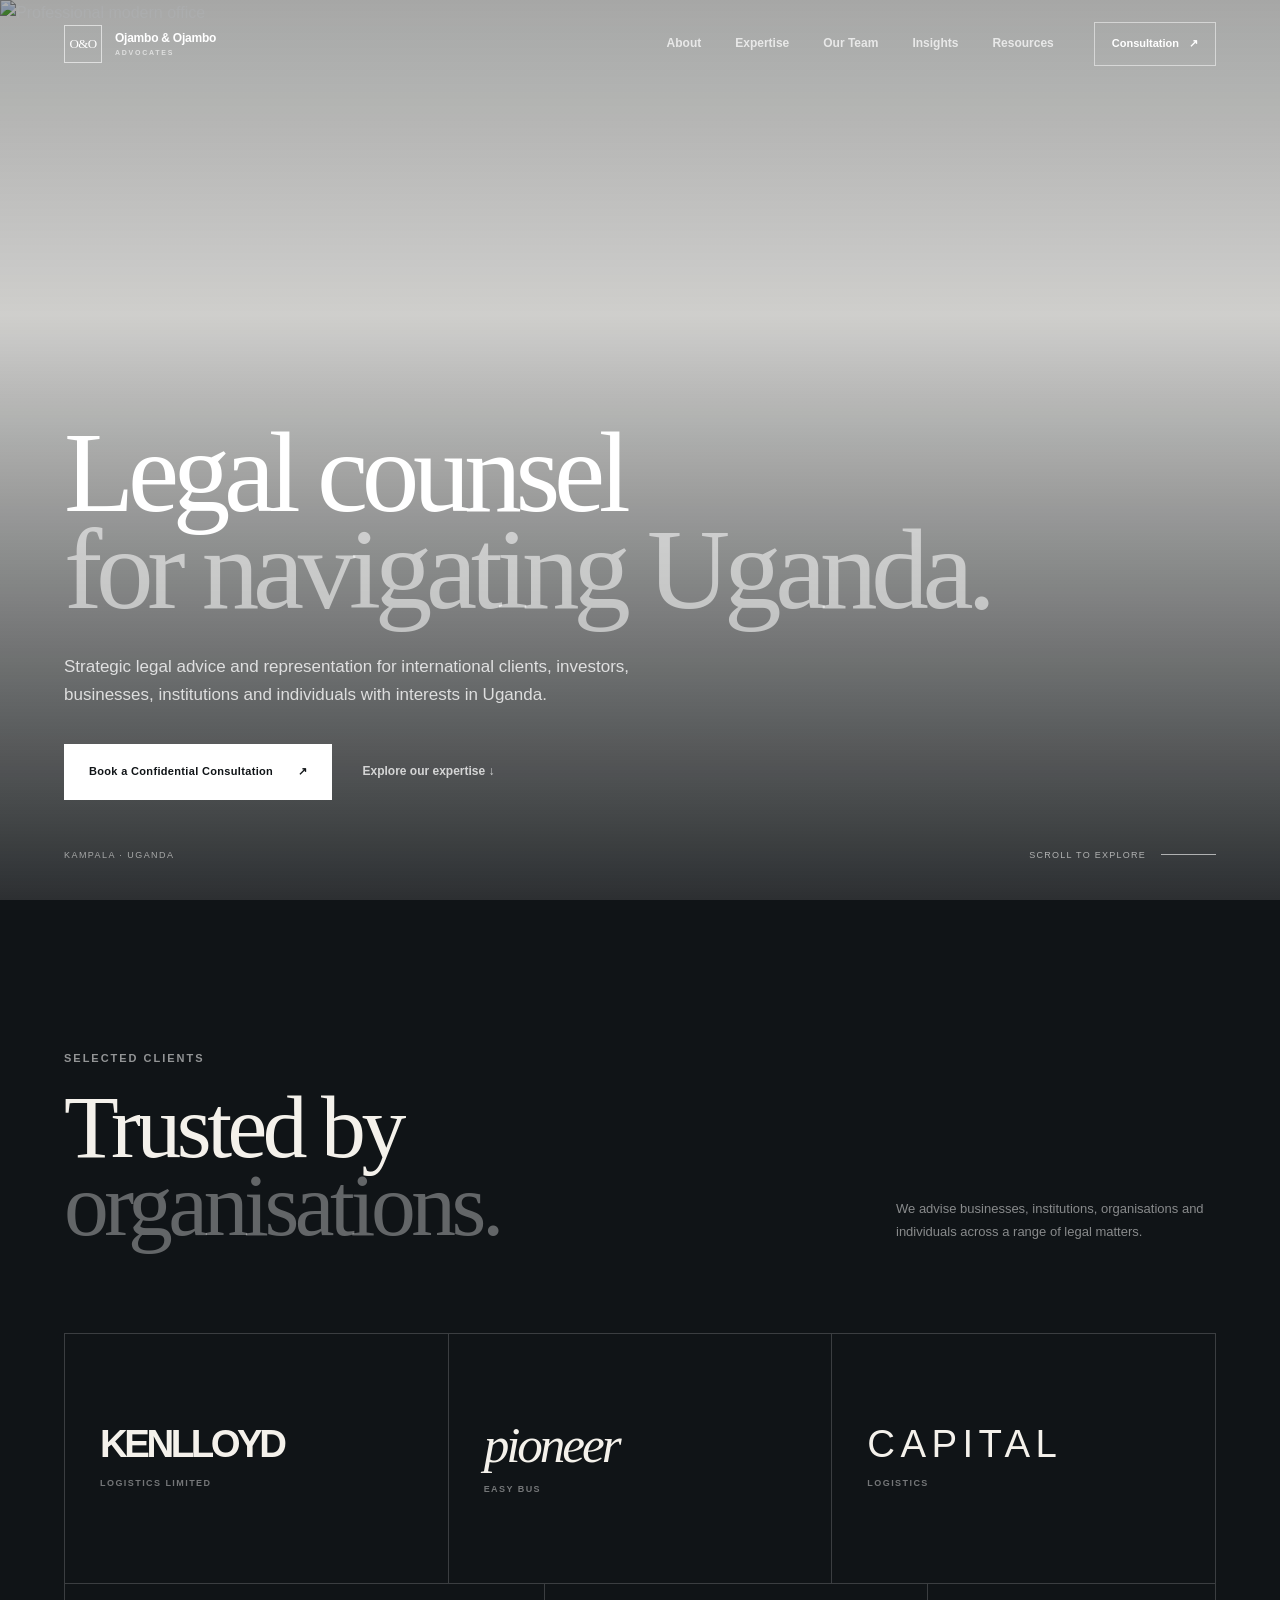
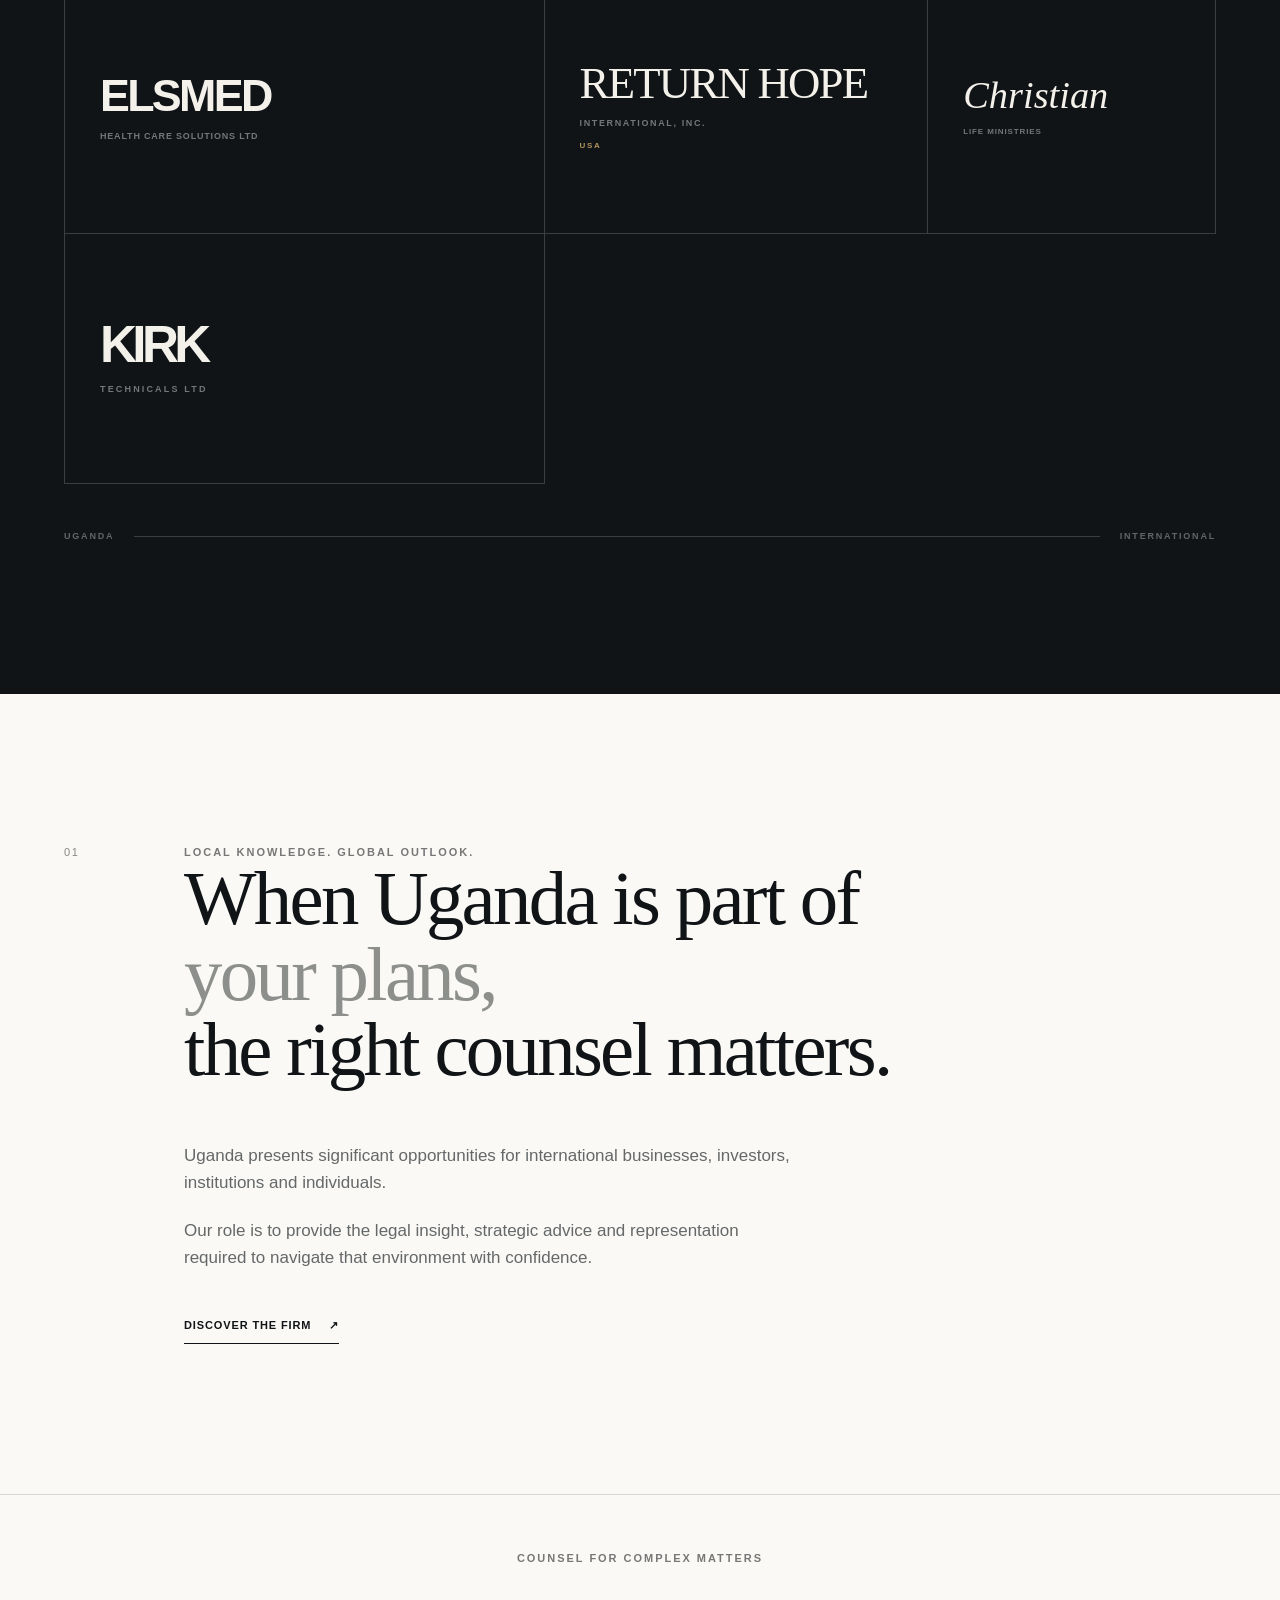
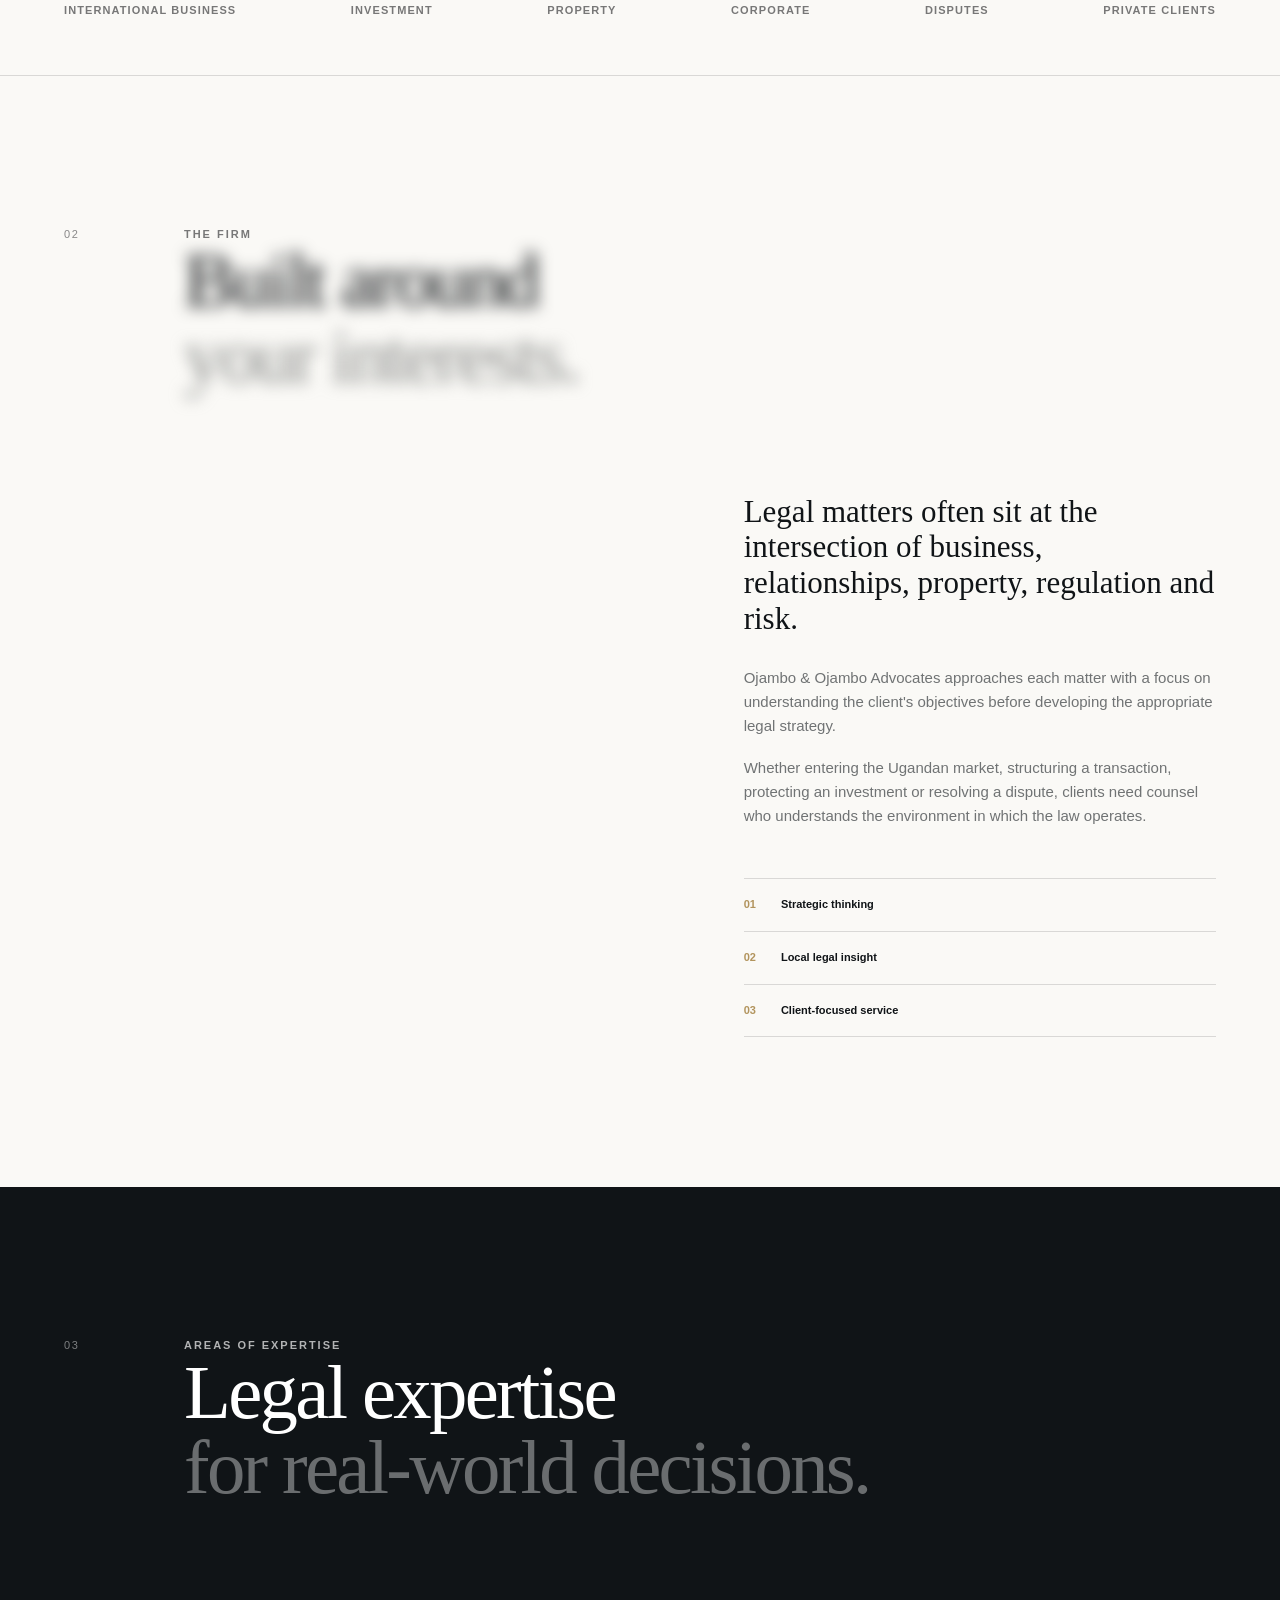
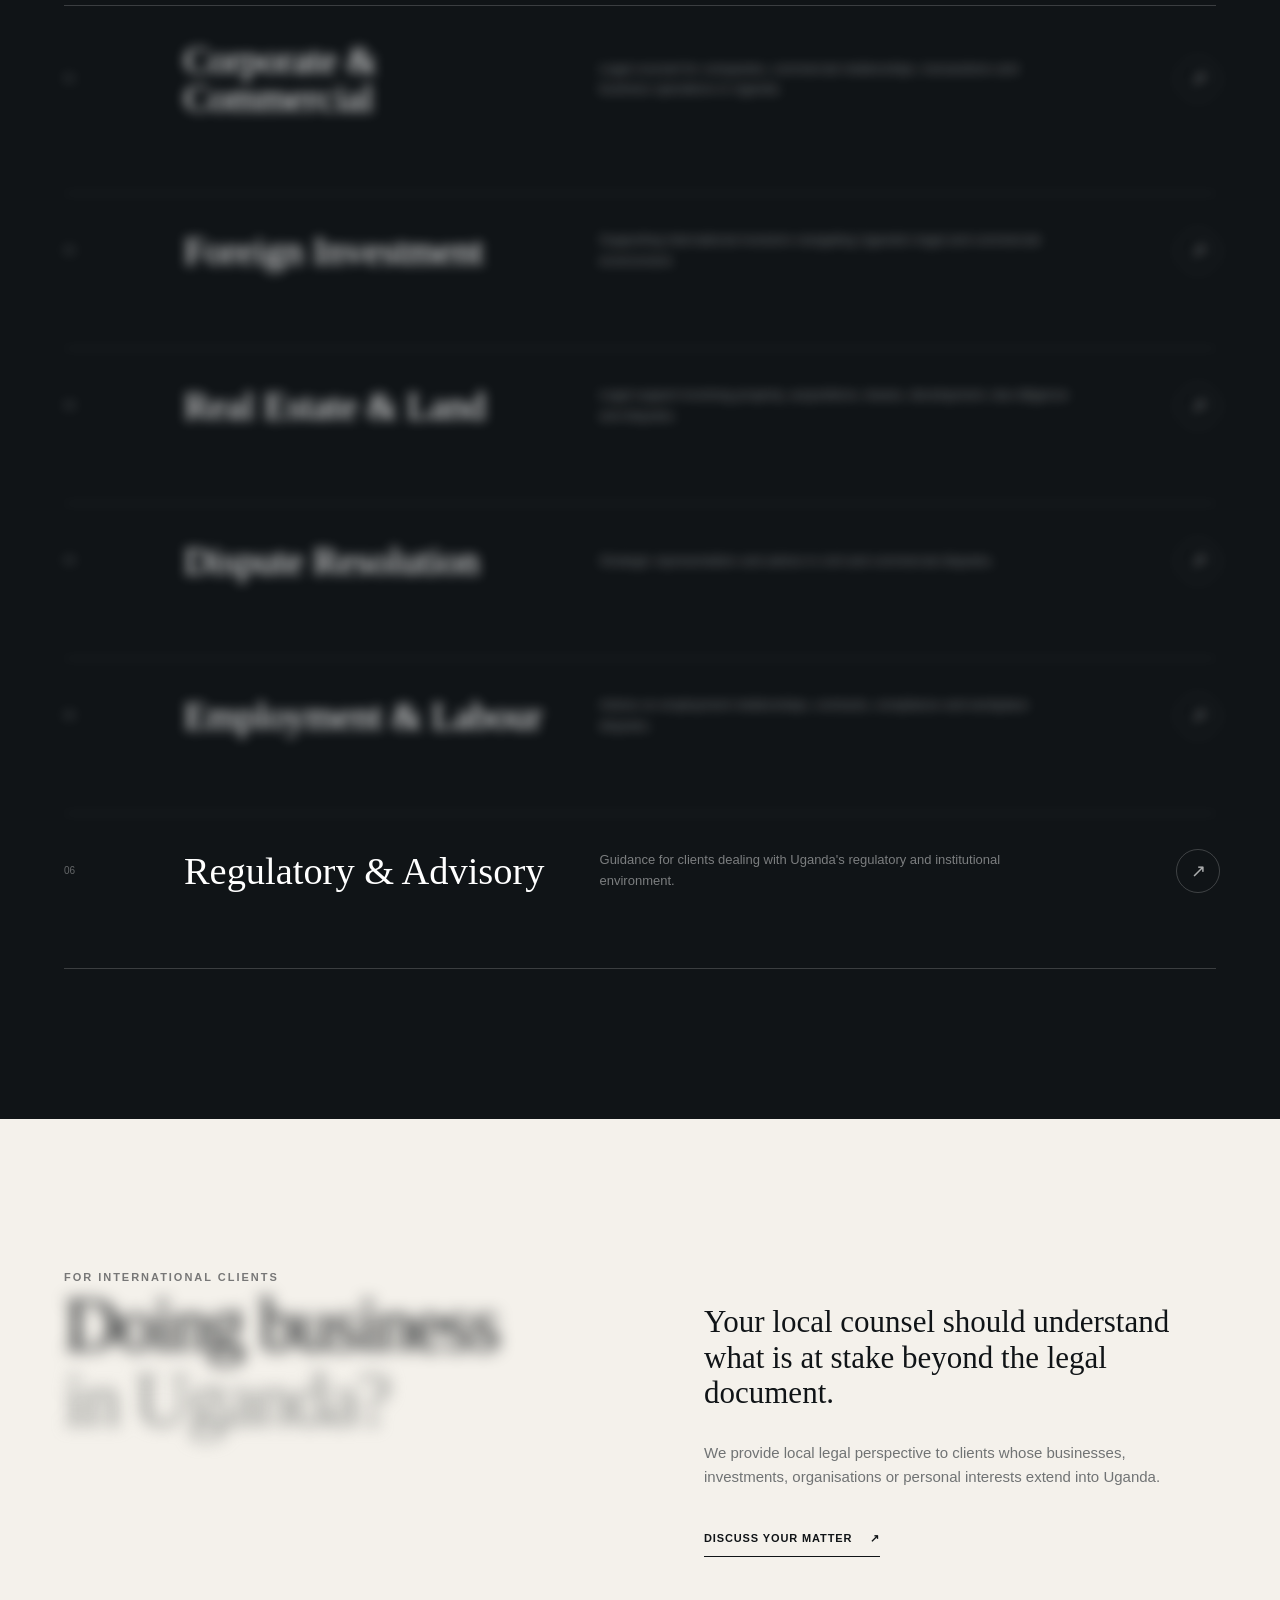
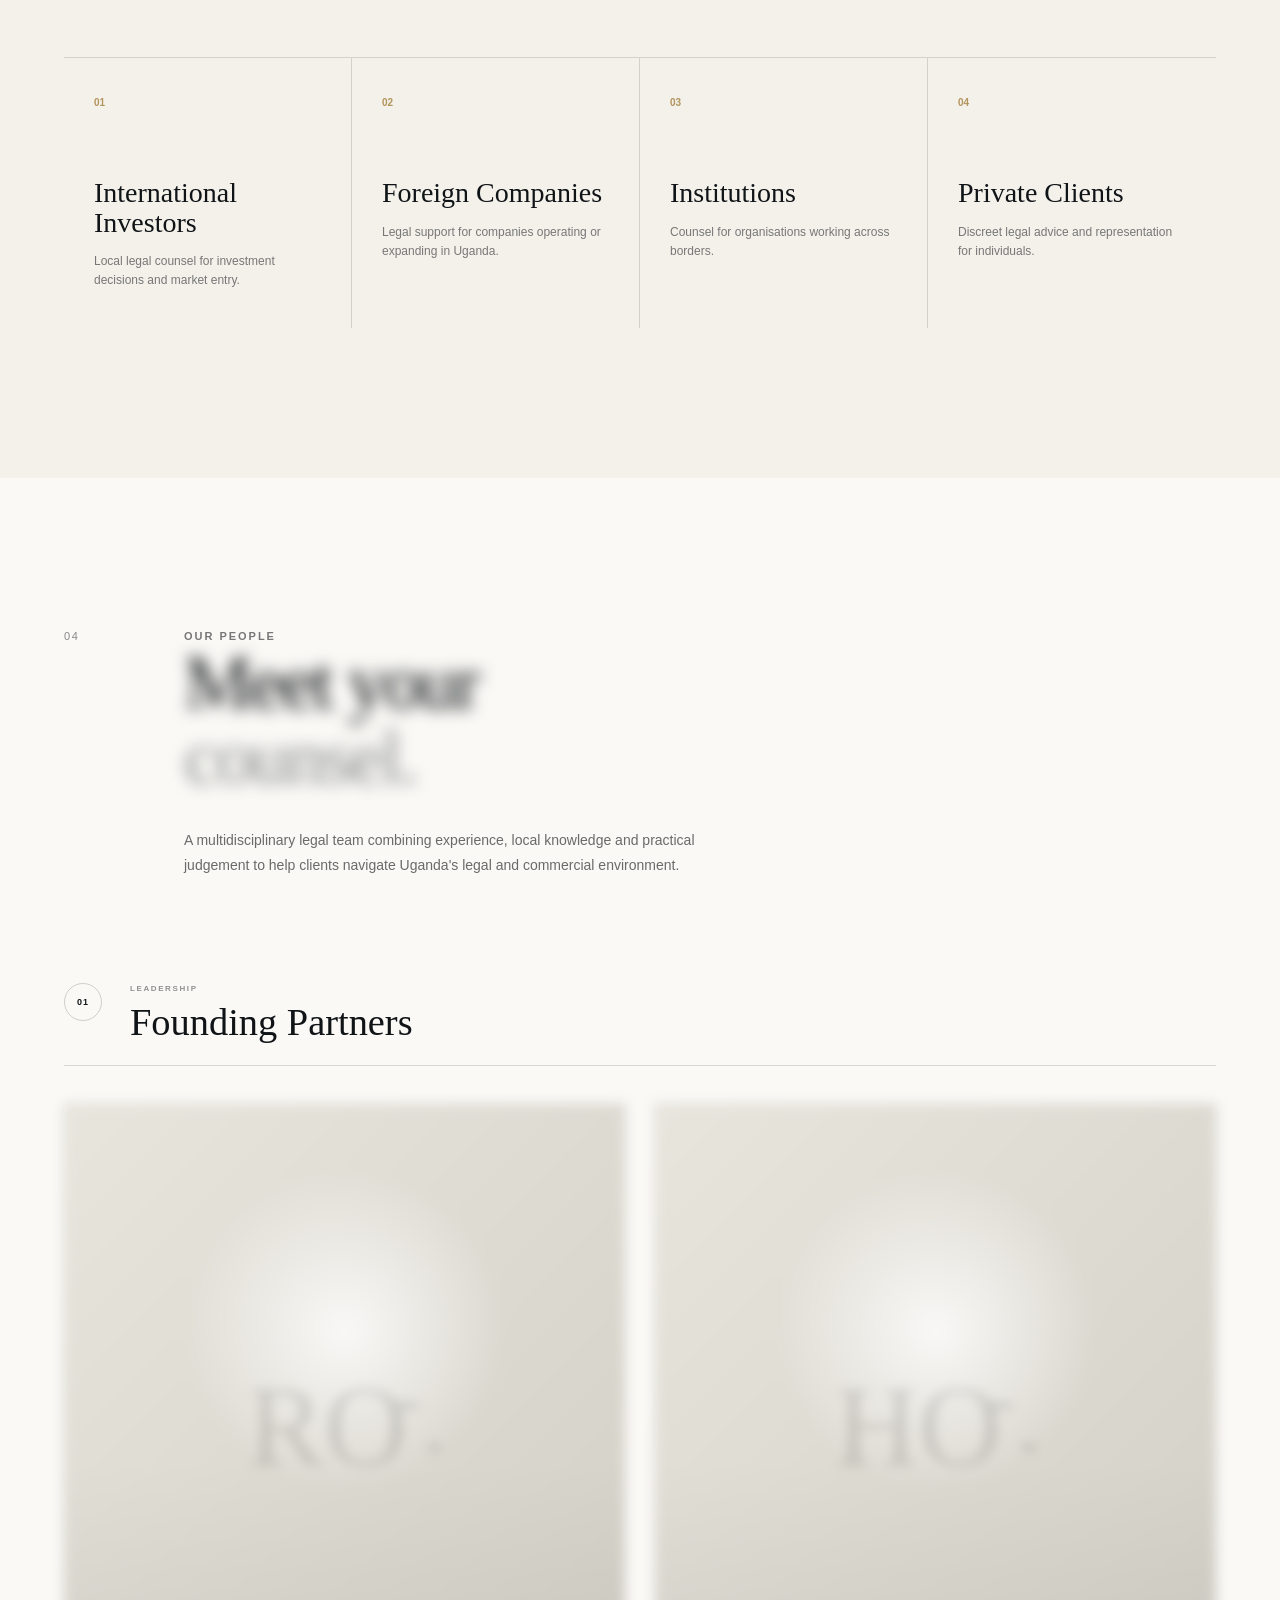
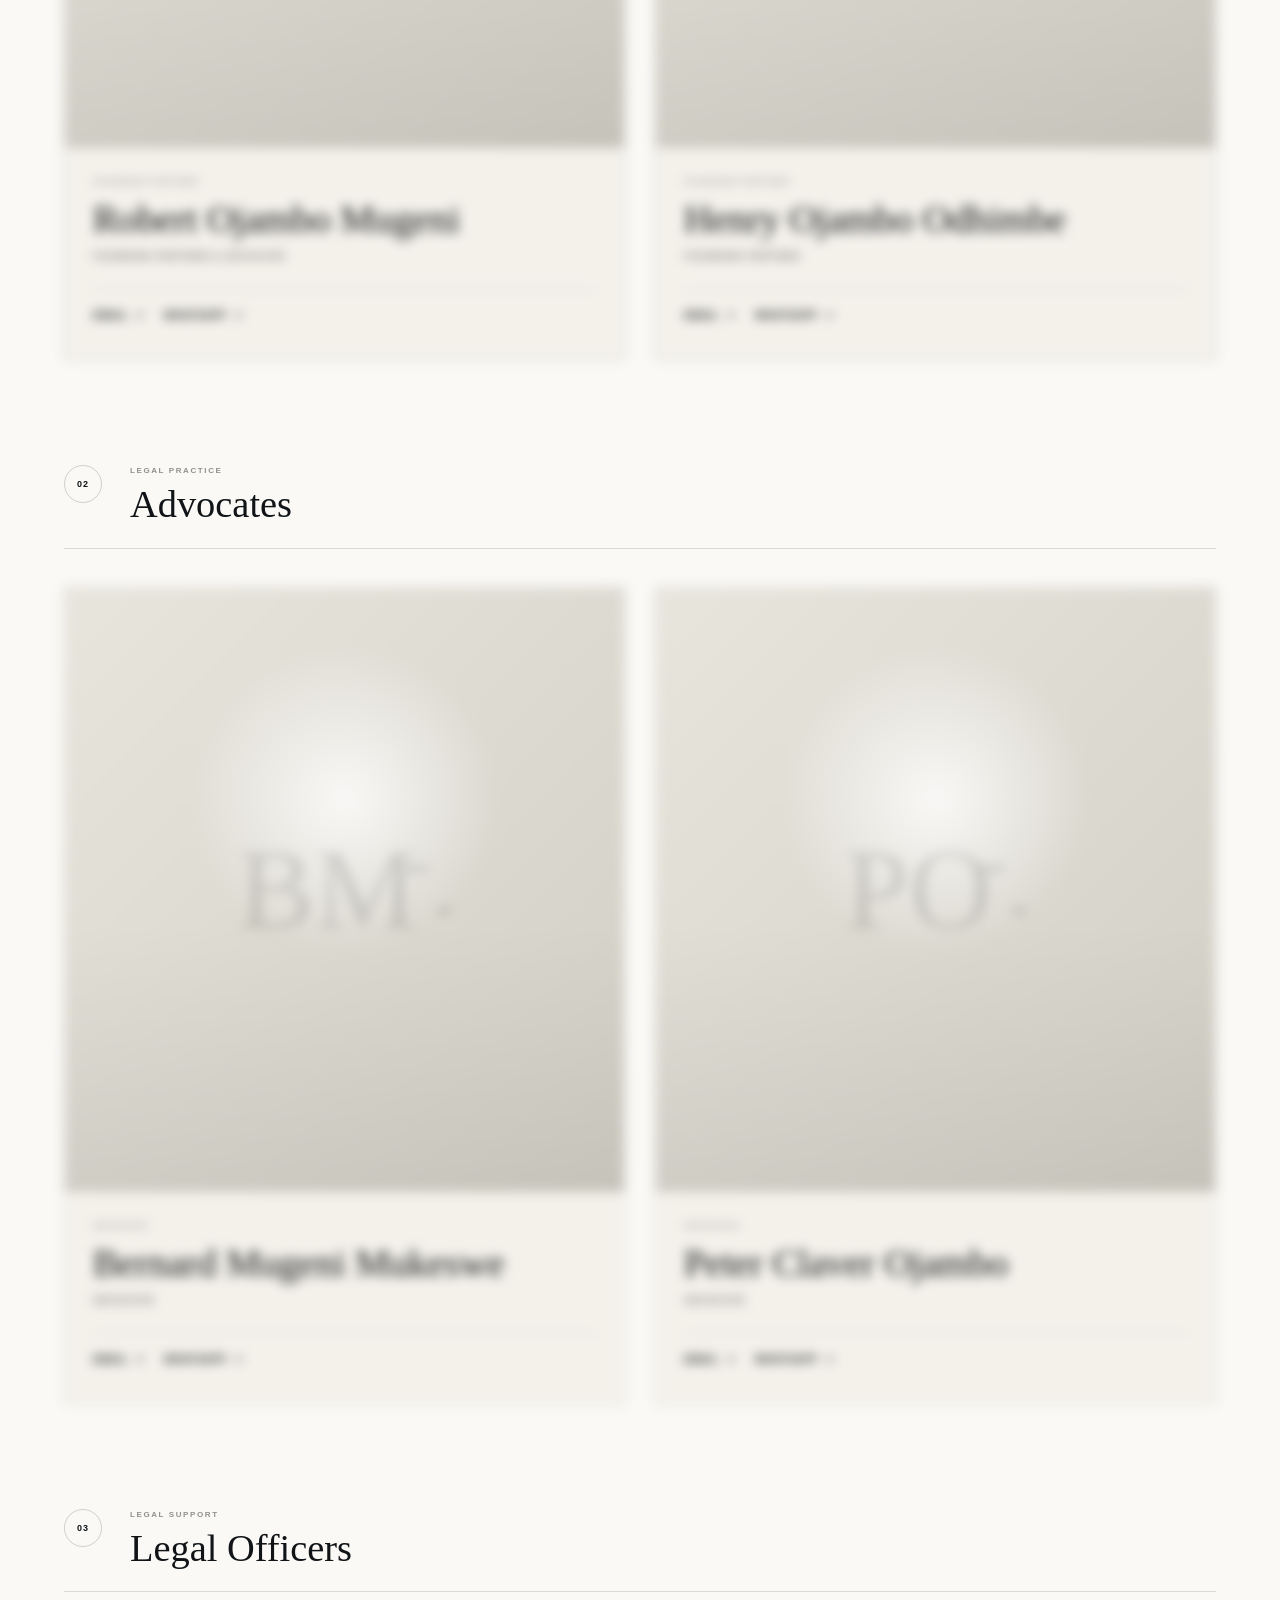
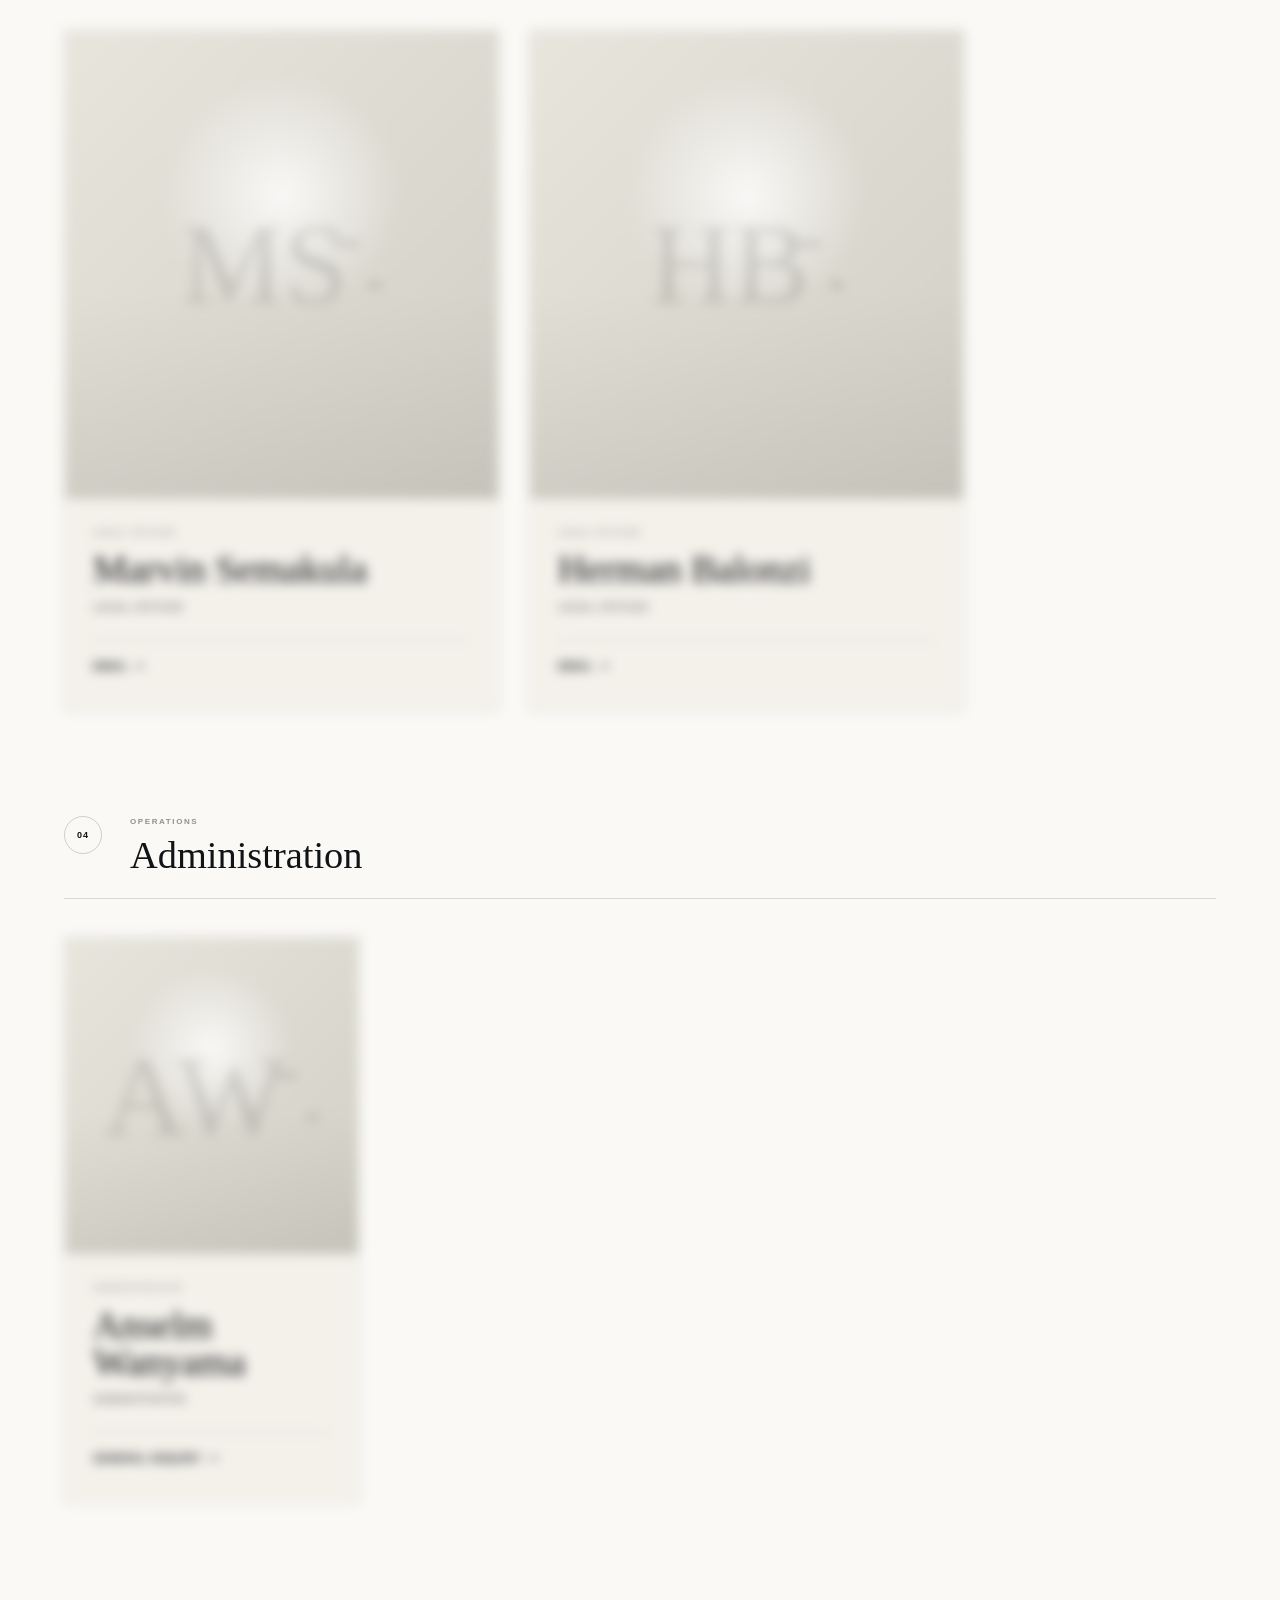
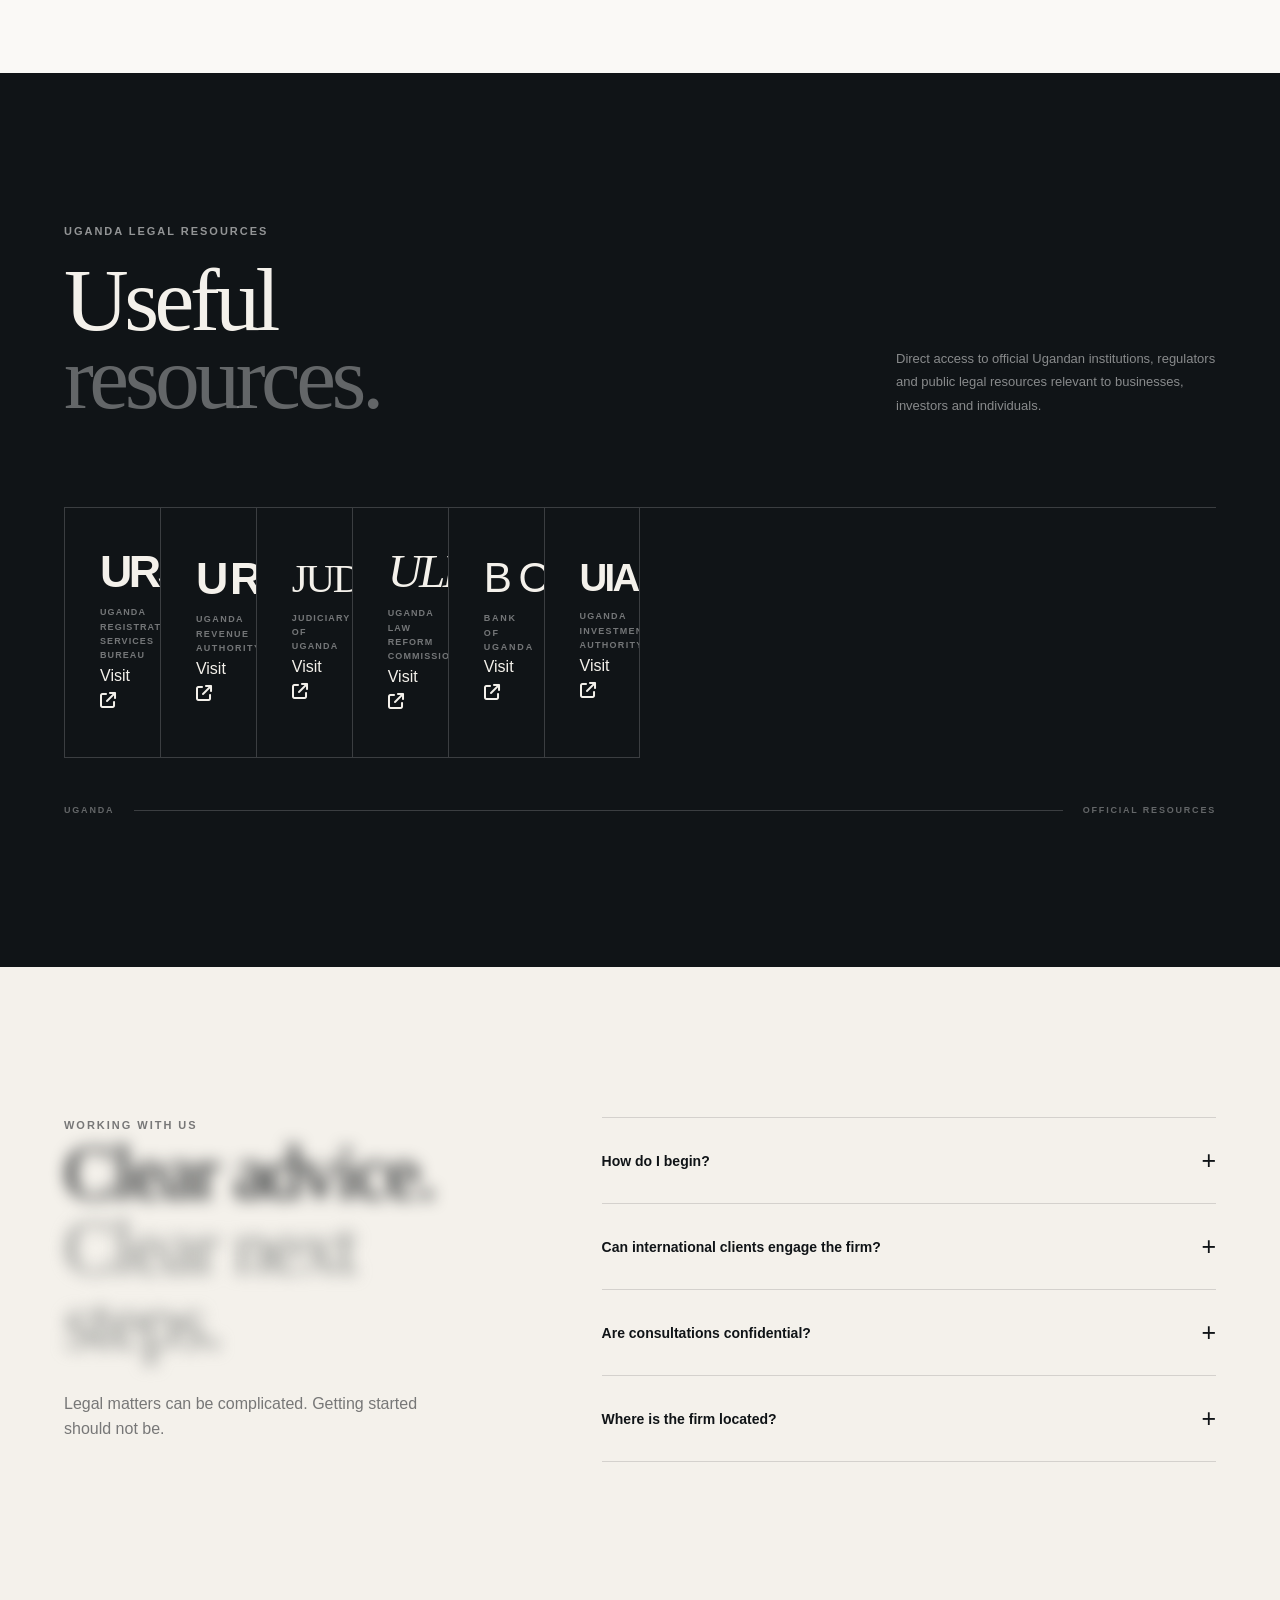
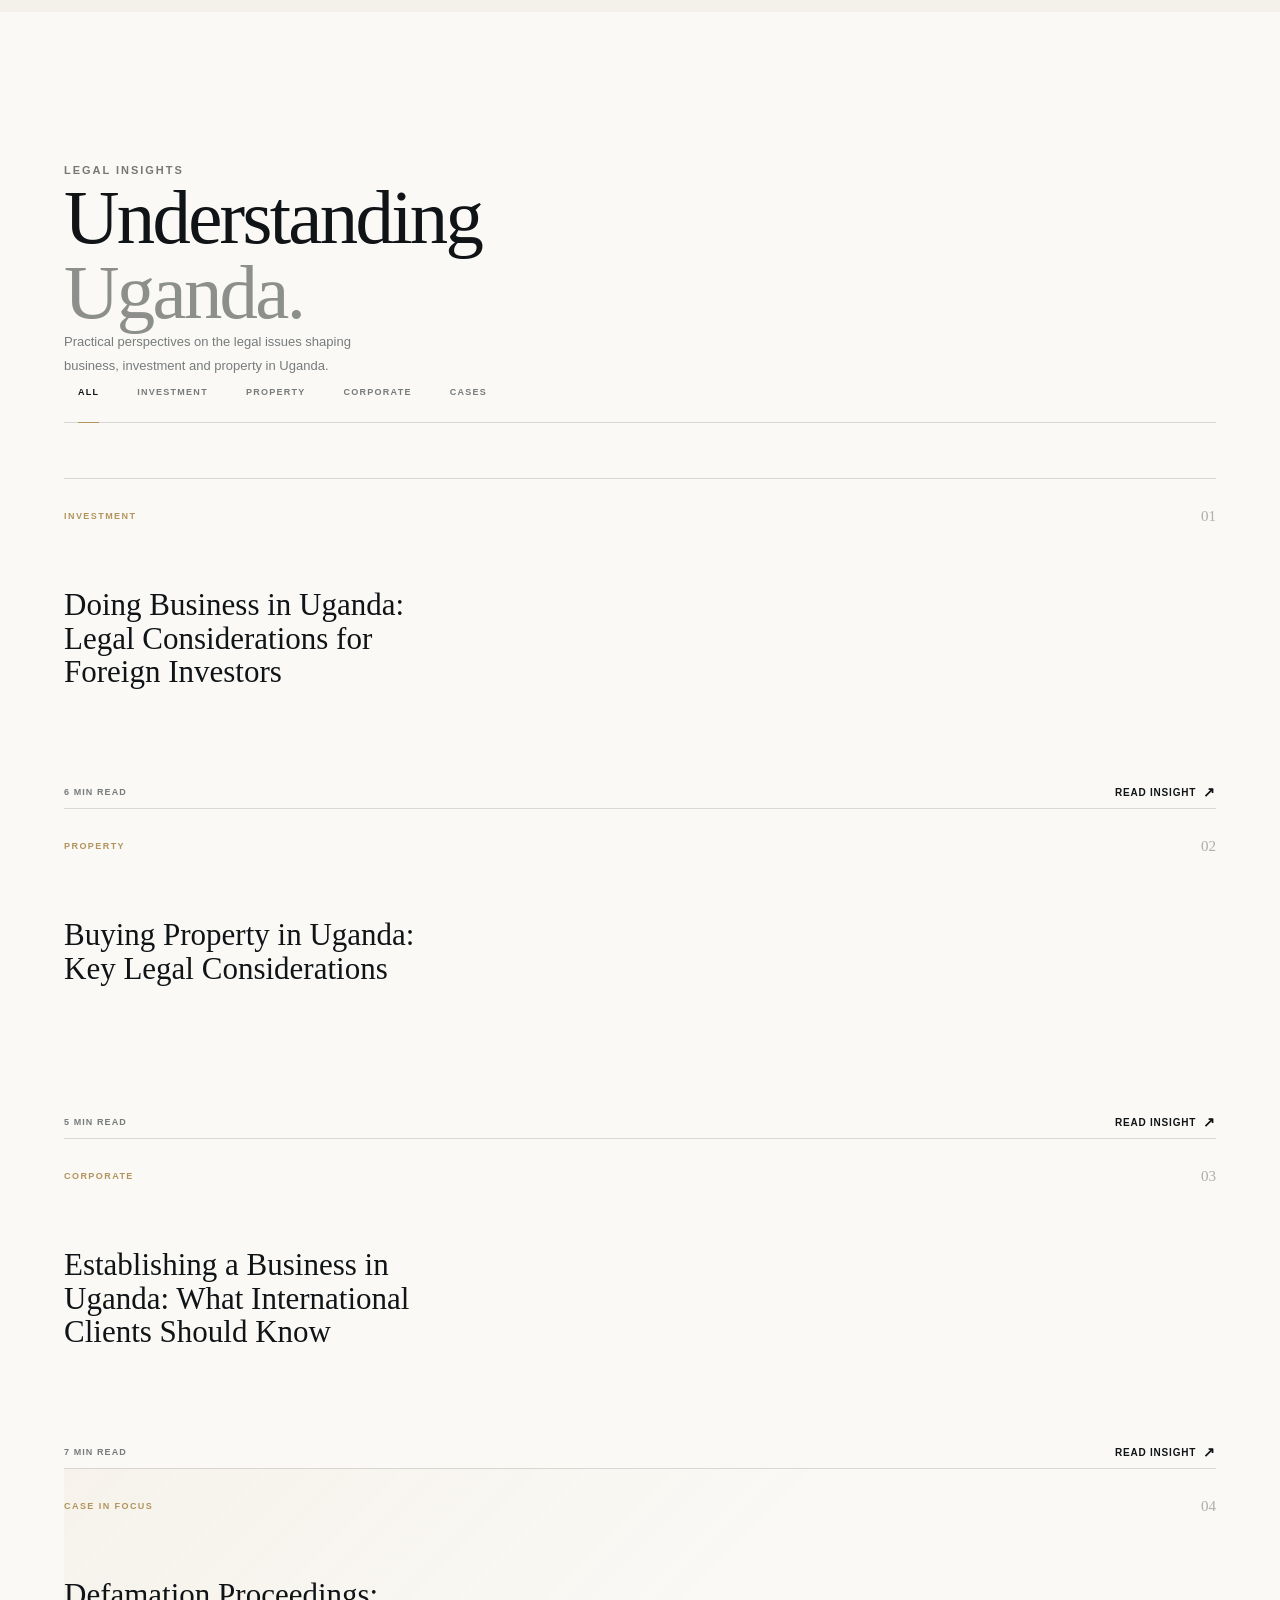
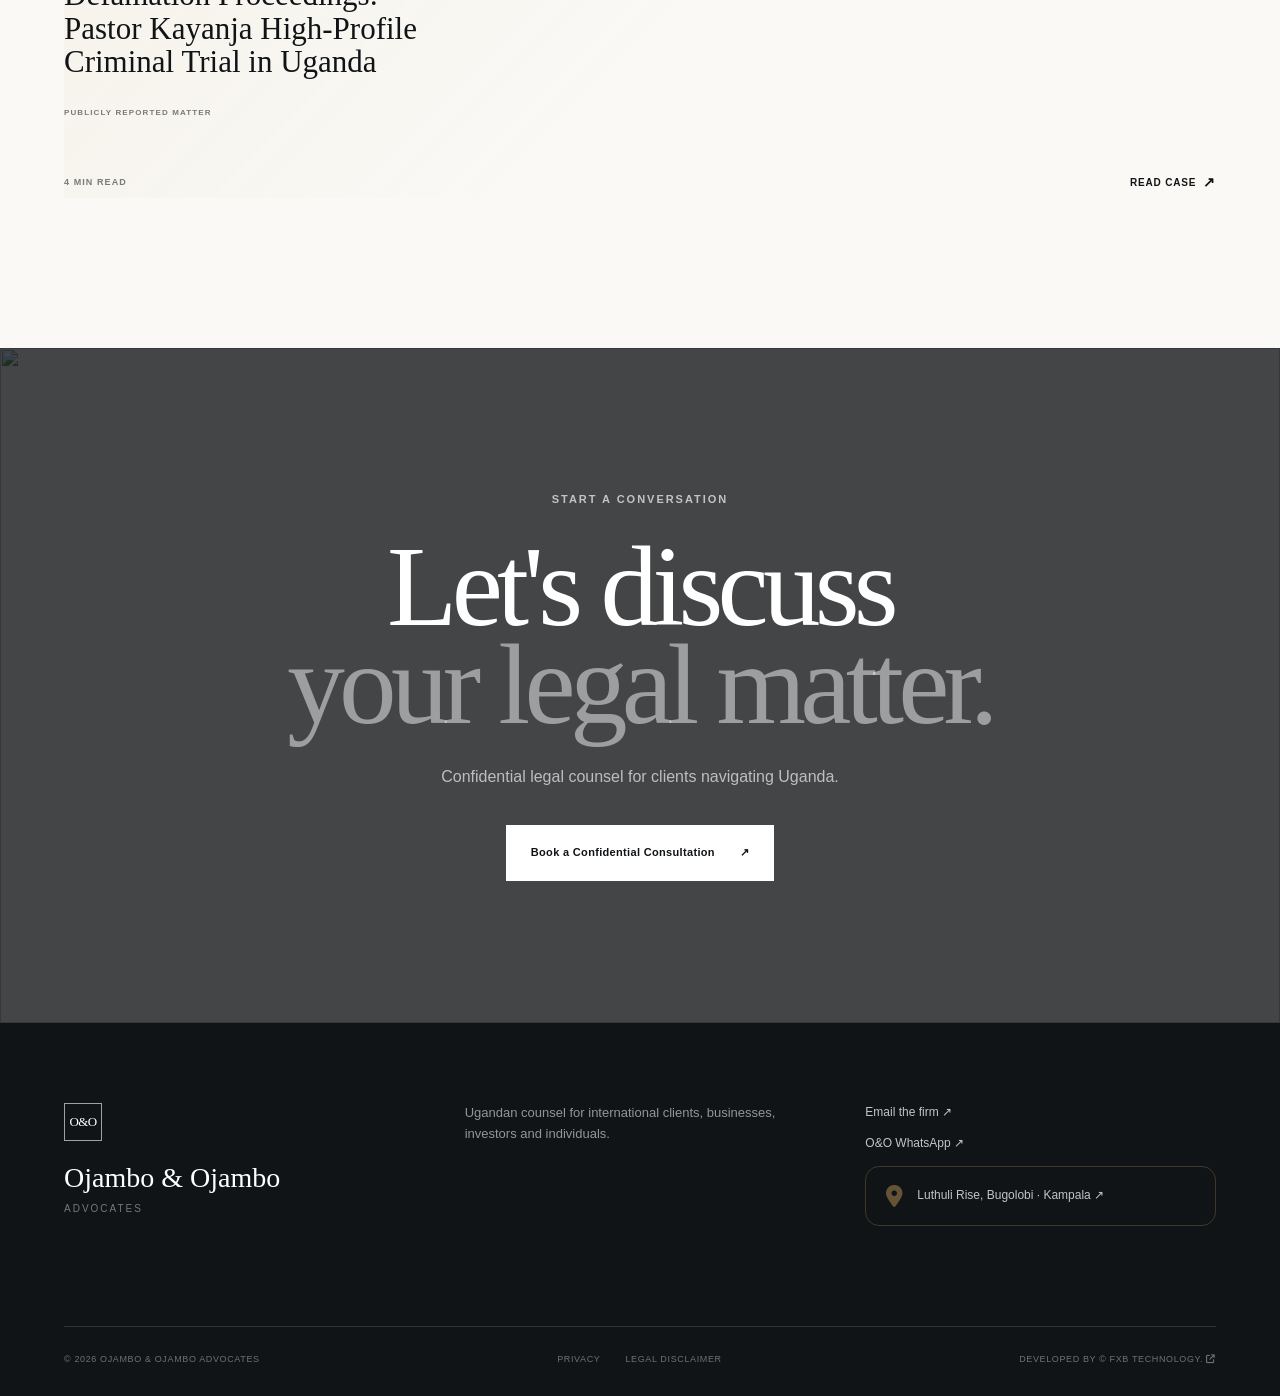
==== commit 21d5b314: "install banner" ====
--- a/index2.html
+++ b/index2.html
@@ -131,10 +131,10 @@
           content="en_UG">
 
     <meta property="og:image"
-          content="https://oandoadvocates.onrender.com/ChatGPT Image Sep 15, 2026, 11_33_00 AM.png">
+          content="https://oandoadvocates.onrender.com/ChatGPT Image Sep 16, 2026, 12_15_27 AM.png">
 
     <meta property="og:image:secure_url"
-          content="https://oandoadvocates.onrender.com/ChatGPT Image Sep 15, 2026, 11_33_00 AM.png">
+          content="https://oandoadvocates.onrender.com/ChatGPT Image Sep 16, 2026, 12_15_27 AM.png">
 
     <meta property="og:image:type"
           content="image/png">
@@ -161,7 +161,7 @@
           content="Strategic legal advice and representation for clients navigating Uganda.">
 
     <meta name="twitter:image"
-          content="https://oandoadvocates.onrender.com/ChatGPT Image Sep 15, 2026, 11_33_00 AM.png">
+          content="https://oandoadvocates.onrender.com/ChatGPT Image Sep 16, 2026, 12_15_27 AM.png">
 
     <meta name="twitter:image:alt"
           content="Ojambo & Ojambo Advocates O&O brand mark">
@@ -172,28 +172,28 @@
 
     <!-- Modern browsers -->
     <link rel="icon"
-          href="/ChatGPT Image Sep 15, 2026, 11_33_00 AM.png"
+          href="/ChatGPT Image Sep 16, 2026, 12_15_27 AM.png"
           type="image/svg+xml">
 
     <!-- Standard PNG favicon -->
     <link rel="icon"
-          href="/ChatGPT Image Sep 15, 2026, 11_33_00 AM.png"
+          href="/ChatGPT Image Sep 16, 2026, 12_15_27 AM.png"
           sizes="32x32"
           type="image/png">
 
     <link rel="icon"
-          href="/ChatGPT Image Sep 15, 2026, 11_33_00 AM.png"
+          href="/ChatGPT Image Sep 16, 2026, 12_15_27 AM.png"
           sizes="16x16"
           type="image/png">
 
     <!-- iPhone / iPad -->
     <link rel="apple-touch-icon"
-          href="/ChatGPT Image Sep 15, 2026, 11_33_00 AM.png"
+          href="/ChatGPT Image Sep 16, 2026, 12_15_27 AM.png"
           sizes="180x180">
 
     <!-- Safari pinned tab -->
     <link rel="mask-icon"
-          href="/ChatGPT Image Sep 15, 2026, 11_33_00 AM.png"
+          href="/ChatGPT Image Sep 16, 2026, 12_15_27 AM.png"
           color="#c9a35b">
 
     <!-- PWA -->
@@ -248,12 +248,12 @@
 
           "logo": {
             "@type": "ImageObject",
-            "url": "https://oandoadvocates.onrender.com/ChatGPT Image Sep 15, 2026, 11_33_00 AM.png"
+            "url": "https://oandoadvocates.onrender.com/ChatGPT Image Sep 16, 2026, 12_15_27 AM.png"
           },
 
           "image": {
             "@type": "ImageObject",
-            "url": "https://oandoadvocates.onrender.com/ChatGPT Image Sep 15, 2026, 11_33_00 AM.png",
+            "url": "https://oandoadvocates.onrender.com/ChatGPT Image Sep 16, 2026, 12_15_27 AM.png",
             "width": 1200,
             "height": 630
           },
@@ -357,7 +357,7 @@
 
           "name": "Ben Mukeswe",
 
-          "jobTitle": "Partner / Advocate",
+          "jobTitle": " Advocate",
 
           "worksFor": {
             "@id": "https://oandoadvocates.onrender.com/#firm"
@@ -1397,187 +1397,671 @@
         </section>
 
 
-
-        <!-- =========================================================
-             TEAM
-             ========================================================= -->
-
-        <section class="team section" id="team">
-
-            <div class="container">
-
-                <div class="team-heading">
-
-                    <div class="section-number">
-                        04
+<!-- =========================================================
+     TEAM / PEOPLE
+     ========================================================= -->
+
+<section class="team section" id="team">
+
+    <div class="container">
+
+        <!-- =====================================================
+             TEAM HEADER
+             ===================================================== -->
+
+        <div class="team-heading">
+
+            <div class="section-number">
+                04
+            </div>
+
+            <div>
+
+                <p class="eyebrow dark">
+                    OUR PEOPLE
+                </p>
+
+                <h2 class="display-heading scroll-heading">
+                    Meet your
+                    <span>counsel.</span>
+                </h2>
+
+                <p class="team-intro">
+                    A multidisciplinary legal team combining
+                    experience, local knowledge and practical
+                    judgement to help clients navigate Uganda's
+                    legal and commercial environment.
+                </p>
+
+            </div>
+
+        </div>
+
+
+        <!-- =====================================================
+             FOUNDING PARTNERS
+             ===================================================== -->
+
+        <div class="team-group">
+
+            <div class="team-group-heading">
+
+                <span class="team-group-number">
+                    01
+                </span>
+
+                <div>
+
+                    <p class="team-group-eyebrow">
+                        LEADERSHIP
+                    </p>
+
+                    <h3>
+                        Founding Partners
+                    </h3>
+
+                </div>
+
+            </div>
+
+
+            <div class="team-grid">
+
+
+                <!-- ROBERT OJAMBO MUGENI -->
+
+                <article
+                    class="team-member team-member-featured scroll-reveal"
+                    data-team-member      
+
+                >
+
+                    <div class="team-photo">
+
+                        <div class="photo-placeholder">
+
+                            <span class="team-initials">
+                                RO
+                            </span>
+
+                            <span class="team-photo-index">
+                                01
+                            </span>
+
+                            <span class="team-photo-mark">
+                                O&O
+                            </span>
+
+                        </div>
+
+                        <div class="team-photo-overlay"></div>
+
                     </div>
 
 
-                    <div>
-
-                        <p class="eyebrow dark">
-                            OUR PEOPLE
+                    <div class="team-info">
+
+                        <div class="team-role-label">
+                            FOUNDING PARTNER
+                        </div>
+
+                        <h3>
+                            Robert Ojambo Mugeni
+                        </h3>
+
+                        <p>
+                            Founding Partner &amp; Advocate
                         </p>
 
-<h2 class="display-heading scroll-heading">
-                            Meet your
-                            <span>counsel.</span>
-
-                        </h2>
+                        <div class="team-divider"></div>
+
+                        <div class="advocate-contact">
+
+                            <a
+                                href="mailto:robertojambo@gmail.com?subject=Legal%20Enquiry%20%E2%80%94%20Robert%20Ojambo%20Mugeni"
+                                class="advocate-contact-link"
+                            >
+                                Email
+                                <span>↗</span>
+                            </a>
+
+                            <a
+                                href="https://wa.me/256772460568?text=Hello%20Ojambo%20%26%20Ojambo%20Advocates%2C%20I%20would%20like%20to%20contact%20Robert%20Ojambo%20Mugeni%20regarding%20a%20legal%20matter."
+                                class="advocate-contact-link"
+                                target="_blank"
+                                rel="noopener noreferrer"
+                            >
+                                WhatsApp
+                                <span>↗</span>
+                            </a>
+
+                        </div>
 
                     </div>
 
+                </article>
+
+
+                <!-- HENRY OJAMBO ODHIMBE -->
+
+                <article
+                    class="team-member team-member-featured scroll-reveal"
+                    data-team-member
+                >
+
+                    <div class="team-photo">
+
+                        <div class="photo-placeholder">
+
+                            <span class="team-initials">
+                                HO
+                            </span>
+
+                            <span class="team-photo-index">
+                                02
+                            </span>
+
+                            <span class="team-photo-mark">
+                                O&O
+                            </span>
+
+                        </div>
+
+                        <div class="team-photo-overlay"></div>
+
+                    </div>
+
+
+                    <div class="team-info">
+
+                        <div class="team-role-label">
+                            FOUNDING PARTNER
+                        </div>
+
+                        <h3>
+                            Henry Ojambo Odhimbe
+                        </h3>
+
+                        <p>
+                            Founding Partner
+                        </p>
+
+                        <div class="team-divider"></div>
+
+                        <div class="advocate-contact">
+
+                            <a
+                                href="mailto:robertojambo@gmail.com?subject=Legal%20Enquiry%20%E2%80%94%20Henry%20Ojambo%20Odhimbe"
+                                class="advocate-contact-link"
+                            >
+                                Email
+                                <span>↗</span>
+                            </a>
+
+                            <a
+                                href="https://wa.me/256772460568?text=Hello%20Ojambo%20%26%20Ojambo%20Advocates%2C%20I%20would%20like%20to%20contact%20Henry%20Ojambo%20Odhimbe%20regarding%20a%20legal%20matter."
+                                class="advocate-contact-link"
+                                target="_blank"
+                                rel="noopener noreferrer"
+                            >
+                                WhatsApp
+                                <span>↗</span>
+                            </a>
+
+                        </div>
+
+                    </div>
+
+                </article>
+
+            </div>
+
+        </div>
+
+
+
+        <!-- =====================================================
+             ADVOCATES
+             ===================================================== -->
+
+        <div class="team-group">
+
+            <div class="team-group-heading">
+
+                <span class="team-group-number">
+                    02
+                </span>
+
+                <div>
+
+                    <p class="team-group-eyebrow">
+                        LEGAL PRACTICE
+                    </p>
+
+                    <h3>
+                        Advocates
+                    </h3>
+
                 </div>
 
-
-                <div class="team-grid">
-
-
-                    <!--
-                        IMPORTANT:
-                        Replace these placeholders with the actual
-                        advocates' names, photographs and biographies.
-                    -->
-
-                    <article class="team-member">
-
-                        <div class="team-photo">
-
-                            <div class="photo-placeholder">
+            </div>
+
+
+            <div class="team-grid">
+
+
+                <!-- BERNARD MUGENI MUKESWE -->
+
+                <article
+                    class="team-member scroll-reveal"
+                    data-team-member  data-photo="/ChatGPT Image Sep 16, 2026, 12_36_16 AM.png"
+                >
+
+                    <div class="team-photo">
+
+                        <div class="photo-placeholder">
+
+                            <span class="team-initials">
+                                BM
+                            </span>
+
+                            <span class="team-photo-index">
+                                03
+                            </span>
+
+                            <span class="team-photo-mark">
                                 O&O
-                            </div>
-
-                        </div>
-
-                        <div class="team-info">
-
-                            <h3>
-                                 Ojambo Robert Mugeni
-                            </h3>
-
-                            <p>
-                                Partner / Advocate
-                            </p>
-
-                           <div class="advocate-contact">
-    <a
-        href="mailto:robertojambo@gmail.com?subject=Legal%20Enquiry%20%E2%80%94%20Robert%20Ojambo%20Mugeni"
-        class="advocate-contact-link"
-    >
-        Email ↗
-    </a>
-
-    <a
-        href="https://wa.me/256707266256?text=Hello%20Ojambo%20%26%20Ojambo%20Advocates%2C%20I%20would%20like%20to%20contact%20Robert%20Ojambo%20Mugeni%20regarding%20a%20legal%20matter."
-        class="advocate-contact-link"
-        target="_blank"
-        rel="noopener noreferrer"
-    >
-        WhatsApp ↗
-    </a>
-</div>
-
-                        </div>
-
-                    </article>
-
-
-                    
-
-                    <article class="team-member">
-
-                        <div class="team-photo">
-
-                            <div class="photo-placeholder">
+                            </span>
+
+                        </div>
+
+                        <div class="team-photo-overlay"></div>
+
+                    </div>
+
+
+                    <div class="team-info">
+
+                        <div class="team-role-label">
+                            ADVOCATE
+                        </div>
+
+                        <h3>
+                            Bernard Mugeni Mukeswe
+                        </h3>
+
+                        <p>
+                            Advocate
+                        </p>
+
+                        <div class="team-divider"></div>
+
+                        <div class="advocate-contact">
+
+                            <a
+                                href="mailto:robertojambo@gmail.com?subject=Legal%20Enquiry%20%E2%80%94%20Bernard%20Mugeni%20Mukeswe"
+                                class="advocate-contact-link"
+                            >
+                                Email
+                                <span>↗</span>
+                            </a>
+
+                            <a
+                                href="https://wa.me/256707266256?text=Hello%20Ojambo%20%26%20Ojambo%20Advocates%2C%20I%20would%20like%20to%20contact%20Bernard%20Mugeni%20Mukeswe%20regarding%20a%20legal%20matter."
+                                class="advocate-contact-link"
+                                target="_blank"
+                                rel="noopener noreferrer"
+                            >
+                                WhatsApp
+                                <span>↗</span>
+                            </a>
+
+                        </div>
+
+                    </div>
+
+                </article>
+
+
+                <!-- PETER CLAVER OJAMBO -->
+
+                <article
+                    class="team-member scroll-reveal"
+                    data-team-member   data-photo="/ChatGPT Image Sep 16, 2026, 12_31_57 AM.png"
+                >
+
+                    <div class="team-photo">
+
+                        <div class="photo-placeholder">
+
+                            <span class="team-initials">
+                                PO
+                            </span>
+
+                            <span class="team-photo-index">
+                                04
+                            </span>
+
+                            <span class="team-photo-mark">
                                 O&O
-                                                      </div>
-
-                        </div>
-
-                        <div class="team-info">
-
-                            <h3>
-                                Ben Mukeswe
-                            </h3>
-
-                            <p>
-                                Partner / Advocate
-                            </p>
-
-                           <div class="advocate-contact">
-    <a
-        href="mailto:robertojambo@gmail.com?subject=Legal%20Enquiry%20%E2%80%94%20Robert%20Ojambo%20Mugeni"
-        class="advocate-contact-link"
-    >
-        Email ↗
-    </a>
-
-    <a
-        href="https://wa.me/256707266256?text=Hello%20Ojambo%20%26%20Ojambo%20Advocates%2C%20I%20would%20like%20to%20contact%20Robert%20Ojambo%20Mugeni%20regarding%20a%20legal%20matter."
-        class="advocate-contact-link"
-        target="_blank"
-        rel="noopener noreferrer"
-    >
-        WhatsApp ↗
-    </a>
-</div>
-
-                        </div>
-
-                    </article>
-
-
-                    <article class="team-member">
-
-                        <div class="team-photo">
-
-                            <div class="photo-placeholder">
-                               <img
-                    src="/01-1687705315285.jpg"
-                    alt=""
-                    loading="lazy"
-                >  
-                            </div>
-
-                        </div>
-
-                        <div class="team-info">
-
-                            <h3>
-Peter Ojambo                          
-  </h3>
-
-                            <p>
-                                Advocate
-                            </p>
-
-                          <div class="advocate-contact">
-    <a
-        href="mailto:robertojambo@gmail.com?subject=Legal%20Enquiry%20%E2%80%94%20Robert%20Ojambo%20Mugeni"
-        class="advocate-contact-link"
-    >
-        Email ↗
-    </a>
-
-    <a
-        href="https://wa.me/256707266256?text=Hello%20Ojambo%20%26%20Ojambo%20Advocates%2C%20I%20would%20like%20to%20contact%20Robert%20Ojambo%20Mugeni%20regarding%20a%20legal%20matter."
-        class="advocate-contact-link"
-        target="_blank"
-        rel="noopener noreferrer"
-    >
-        WhatsApp ↗
-    </a>
-</div>
-
-                        </div>
-
-                    </article>
+                            </span>
+
+                        </div>
+
+                        <div class="team-photo-overlay"></div>
+
+                    </div>
+
+
+                    <div class="team-info">
+
+                        <div class="team-role-label">
+                            ADVOCATE
+                        </div>
+
+                        <h3>
+                            Peter Claver Ojambo
+                        </h3>
+
+                        <p>
+                            Advocate
+                        </p>
+
+                        <div class="team-divider"></div>
+
+                        <div class="advocate-contact">
+
+                            <a
+                                href="mailto:robertojambo@gmail.com?subject=Legal%20Enquiry%20%E2%80%94%20Peter%20Claver%20Ojambo"
+                                class="advocate-contact-link"
+                            >
+                                Email
+                                <span>↗</span>
+                            </a>
+
+                            <a
+                                href="https://wa.me/256770880595?text=Hello%20Ojambo%20%26%20Ojambo%20Advocates%2C%20I%20would%20like%20to%20contact%20Peter%20Claver%20Ojambo%20regarding%20a%20legal%20matter."
+                                class="advocate-contact-link"
+                                target="_blank"
+                                rel="noopener noreferrer"
+                            >
+                                WhatsApp
+                                <span>↗</span>
+                            </a>
+
+                        </div>
+
+                    </div>
+
+                </article>
+
+            </div>
+
+        </div>
+
+
+
+        <!-- =====================================================
+             LEGAL OFFICERS
+             ===================================================== -->
+
+        <div class="team-group">
+
+            <div class="team-group-heading">
+
+                <span class="team-group-number">
+                    03
+                </span>
+
+                <div>
+
+                    <p class="team-group-eyebrow">
+                        LEGAL SUPPORT
+                    </p>
+
+                    <h3>
+                        Legal Officers
+                    </h3>
 
                 </div>
 
             </div>
 
-        </section>
+
+            <div class="team-grid team-grid-two">
+
+
+                <!-- MARVIN SEMAKULA -->
+
+                <article
+                    class="team-member scroll-reveal"
+                    data-team-member
+                >
+
+                    <div class="team-photo">
+
+                        <div class="photo-placeholder">
+
+                            <span class="team-initials">
+                                MS
+                            </span>
+
+                            <span class="team-photo-index">
+                                05
+                            </span>
+
+                            <span class="team-photo-mark">
+                                O&O
+                            </span>
+
+                        </div>
+
+                        <div class="team-photo-overlay"></div>
+
+                    </div>
+
+
+                    <div class="team-info">
+
+                        <div class="team-role-label">
+                            LEGAL OFFICER
+                        </div>
+
+                        <h3>
+                            Marvin Semakula
+                        </h3>
+
+                        <p>
+                            Legal Officer
+                        </p>
+
+                        <div class="team-divider"></div>
+
+                        <div class="advocate-contact">
+
+                            <a
+                                href="mailto:robertojambo@gmail.com?subject=Legal%20Enquiry%20%E2%80%94%20Marvin%20Semakula"
+                                class="advocate-contact-link"
+                            >
+                                Email
+                                <span>↗</span>
+                            </a>
+
+                        </div>
+
+                    </div>
+
+                </article>
+
+
+                <!-- HERMAN BALONZI -->
+
+                <article
+                    class="team-member scroll-reveal"
+                    data-team-member
+                >
+
+                    <div class="team-photo">
+
+                        <div class="photo-placeholder">
+
+                            <span class="team-initials">
+                                HB
+                            </span>
+
+                            <span class="team-photo-index">
+                                06
+                            </span>
+
+                            <span class="team-photo-mark">
+                                O&O
+                            </span>
+
+                        </div>
+
+                        <div class="team-photo-overlay"></div>
+
+                    </div>
+
+
+                    <div class="team-info">
+
+                        <div class="team-role-label">
+                            LEGAL OFFICER
+                        </div>
+
+                        <h3>
+                            Herman Balonzi
+                        </h3>
+
+                        <p>
+                            Legal Officer
+                        </p>
+
+                        <div class="team-divider"></div>
+
+                        <div class="advocate-contact">
+
+                            <a
+                                href="mailto:robertojambo@gmail.com?subject=Legal%20Enquiry%20%E2%80%94%20Herman%20Balonzi"
+                                class="advocate-contact-link"
+                            >
+                                Email
+                                <span>↗</span>
+                            </a>
+
+                        </div>
+
+                    </div>
+
+                </article>
+
+            </div>
+
+        </div>
+
+
+
+        <!-- =====================================================
+             ADMINISTRATION
+             ===================================================== -->
+
+        <div class="team-group team-group-last">
+
+            <div class="team-group-heading">
+
+                <span class="team-group-number">
+                    04
+                </span>
+
+                <div>
+
+                    <p class="team-group-eyebrow">
+                        OPERATIONS
+                    </p>
+
+                    <h3>
+                        Administration
+                    </h3>
+
+                </div>
+
+            </div>
+
+
+            <div class="team-grid team-grid-one">
+
+
+                <!-- ANSELM WANYAMA -->
+
+                <article
+                    class="team-member team-member-admin scroll-reveal"
+                    data-team-member
+                >
+
+                    <div class="team-photo">
+
+                        <div class="photo-placeholder">
+
+                            <span class="team-initials">
+                                AW
+                            </span>
+
+                            <span class="team-photo-index">
+                                07
+                            </span>
+
+                            <span class="team-photo-mark">
+                                O&O
+                            </span>
+
+                        </div>
+
+                        <div class="team-photo-overlay"></div>
+
+                    </div>
+
+
+                    <div class="team-info">
+
+                        <div class="team-role-label">
+                            ADMINISTRATION
+                        </div>
+
+                        <h3>
+                            Anselm Wanyama
+                        </h3>
+
+                        <p>
+                            Administrator
+                        </p>
+
+                        <div class="team-divider"></div>
+
+                        <div class="advocate-contact">
+
+                            <a
+                                href="mailto:robertojambo@gmail.com?subject=General%20Enquiry%20%E2%80%94%20Ojambo%20%26%20Ojambo%20Advocates"
+                                class="advocate-contact-link"
+                            >
+                                General Enquiry
+                                <span>↗</span>
+                            </a>
+
+                        </div>
+
+                    </div>
+
+                </article>
+
+            </div>
+
+        </div>
+
+
+    </div>
+
+</section>
 
 <!-- =========================================================
      UGANDA LEGAL & BUSINESS RESOURCES
@@ -1989,101 +2473,403 @@
         <!-- =========================================================
              INSIGHTS
              ========================================================= -->
-
-        <section class="insights section" id="insights">
-
-            <div class="container">
-
-                <div class="insights-heading">
-
-                    <div>
-
-                        <p class="eyebrow dark">
-                            LEGAL INSIGHTS
-                        </p>
-
-<h2 class="display-heading scroll-heading">
-                            Understanding
-                            <span>Uganda.</span>
-
-                        </h2>
-
-                    </div>
-
-
-                    <a href="#" class="arrow-link">
-
-                        View all insights
-
+<!-- =========================================================
+     INTERACTIVE LEGAL INSIGHTS
+     ========================================================= -->
+
+<section class="insights section" id="insights">
+
+    <div class="container">
+
+        <!-- Header -->
+        <div class="insights-heading">
+
+            <div>
+
+                <p class="eyebrow dark">
+                    LEGAL INSIGHTS
+                </p>
+
+                <h2 class="display-heading">
+                    Understanding
+                    <span>Uganda.</span>
+                </h2>
+
+            </div>
+
+            <div class="insights-intro">
+
+                <p>
+                    Practical perspectives on the legal issues
+                    shaping business, investment and property in Uganda.
+                </p>
+
+            </div>
+
+        </div>
+
+
+        <!-- Category filters -->
+        <div
+            class="insight-filters"
+            role="tablist"
+            aria-label="Filter legal insights"
+        >
+
+            <button
+                class="insight-filter active"
+                type="button"
+                data-filter="all"
+                role="tab"
+                aria-selected="true"
+            >
+                All
+            </button>
+
+            <button
+                class="insight-filter"
+                type="button"
+                data-filter="investment"
+                role="tab"
+                aria-selected="false"
+            >
+                Investment
+            </button>
+
+            <button
+                class="insight-filter"
+                type="button"
+                data-filter="property"
+                role="tab"
+                aria-selected="false"
+            >
+                Property
+            </button>
+
+            <button
+                class="insight-filter"
+                type="button"
+                data-filter="corporate"
+                role="tab"
+                aria-selected="false"
+            >
+                Corporate
+            </button>
+
+            <button
+    class="insight-filter"
+    type="button"
+    data-filter="cases"
+    role="tab"
+    aria-selected="false"
+>
+    Cases
+</button>
+
+        </div>
+
+
+        <!-- Insight cards -->
+        <div class="insight-grid">
+
+
+            <!-- =================================================
+                 INSIGHT 01
+                 ================================================= -->
+
+            <article
+                class="insight-card"
+                data-category="investment"
+            >
+
+                <div class="insight-card-top">
+
+                    <span class="insight-category">
+                        INVESTMENT
+                    </span>
+
+                    <span class="insight-number">
+                        01
+                    </span>
+
+                </div>
+
+
+                <h3>
+                    Doing Business in Uganda:
+                    Legal Considerations for Foreign Investors
+                </h3>
+
+
+                <div class="insight-card-bottom">
+
+                    <span class="insight-meta">
+                        6 MIN READ
+                    </span>
+
+                    <button
+                        class="insight-read"
+                        type="button"
+                        data-insight="investment"
+                    >
+                        Read insight
                         <span>↗</span>
-
-                    </a>
+                    </button>
 
                 </div>
 
-
-                <div class="insight-grid">
-
-
-                    <article class="insight-card">
-
-                        <span class="insight-category">
-                            INVESTMENT
-                        </span>
-
-                        <h3>
-                            Doing Business in Uganda:
-                            Legal Considerations for Foreign Investors
-                        </h3>
-
-                        <span class="insight-link">
-                            Read insight ↗
-                        </span>
-
-                    </article>
-
-
-                    <article class="insight-card">
-
-                        <span class="insight-category">
-                            PROPERTY
-                        </span>
-
-                        <h3>
-                            Buying Property in Uganda:
-                            Key Legal Considerations
-                        </h3>
-
-                        <span class="insight-link">
-                            Read insight ↗
-                        </span>
-
-                    </article>
-
-
-                    <article class="insight-card">
-
-                        <span class="insight-category">
-                            CORPORATE
-                        </span>
-
-                        <h3>
-                            Establishing a Business in Uganda:
-                            What International Clients Should Know
-                        </h3>
-
-                        <span class="insight-link">
-                            Read insight ↗
-                        </span>
-
-                    </article>
+            </article>
+
+
+            <!-- =================================================
+                 INSIGHT 02
+                 ================================================= -->
+
+            <article
+                class="insight-card"
+                data-category="property"
+            >
+
+                <div class="insight-card-top">
+
+                    <span class="insight-category">
+                        PROPERTY
+                    </span>
+
+                    <span class="insight-number">
+                        02
+                    </span>
 
                 </div>
 
+
+                <h3>
+                    Buying Property in Uganda:
+                    Key Legal Considerations
+                </h3>
+
+
+                <div class="insight-card-bottom">
+
+                    <span class="insight-meta">
+                        5 MIN READ
+                    </span>
+
+                    <button
+                        class="insight-read"
+                        type="button"
+                        data-insight="property"
+                    >
+                        Read insight
+                        <span>↗</span>
+                    </button>
+
+                </div>
+
+            </article>
+
+
+            <!-- =================================================
+                 INSIGHT 03
+                 ================================================= -->
+
+            <article
+                class="insight-card"
+                data-category="corporate"
+            >
+
+                <div class="insight-card-top">
+
+                    <span class="insight-category">
+                        CORPORATE
+                    </span>
+
+                    <span class="insight-number">
+                        03
+                    </span>
+
+                </div>
+
+
+                <h3>
+                    Establishing a Business in Uganda:
+                    What International Clients Should Know
+                </h3>
+
+
+                <div class="insight-card-bottom">
+
+                    <span class="insight-meta">
+                        7 MIN READ
+                    </span>
+
+                    <button
+                        class="insight-read"
+                        type="button"
+                        data-insight="corporate"
+                    >
+                        Read insight
+                        <span>↗</span>
+                    </button>
+
+                </div>
+
+            </article>
+
+
+
+            <!-- =================================================
+     INSIGHT 04 — CASE IN FOCUS
+     ================================================= -->
+
+<article
+    class="insight-card insight-case-card"
+    data-category="cases"
+>
+
+    <div class="insight-card-top">
+
+        <span class="insight-category">
+            CASE IN FOCUS
+        </span>
+
+        <span class="insight-number">
+            04
+        </span>
+
+    </div>
+
+
+    <h3>
+        Defamation Proceedings:
+      Pastor Kayanja High-Profile Criminal Trial in Uganda
+    </h3>
+
+
+    <div class="insight-case-label">
+        PUBLICLY REPORTED MATTER
+    </div>
+
+
+    <div class="insight-card-bottom">
+
+        <span class="insight-meta">
+            4 MIN READ
+        </span>
+
+        <button
+            class="insight-read"
+            type="button"
+            data-insight="kayanja"
+        >
+            Read case
+            <span>↗</span>
+        </button>
+
+    </div>
+
+</article>
+
+
+        </div>
+
+    </div>
+
+</section>
+
+
+<!-- =========================================================
+     INSIGHT READER
+     ========================================================= -->
+
+<div
+    class="insight-reader"
+    id="insightReader"
+    aria-hidden="true"
+>
+
+    <div class="insight-reader-backdrop"></div>
+
+
+    <article
+        class="insight-reader-panel"
+        role="dialog"
+        aria-modal="true"
+        aria-labelledby="insightReaderTitle"
+    >
+
+        <div class="insight-reader-header">
+
+            <div>
+
+                <span
+                    class="insight-reader-category"
+                    id="insightReaderCategory"
+                >
+                    INVESTMENT
+                </span>
+
+                <span
+                    class="insight-reader-time"
+                    id="insightReaderTime"
+                >
+                    6 MIN READ
+                </span>
+
             </div>
 
-        </section>
-
+            <button
+                class="insight-reader-close"
+                id="insightReaderClose"
+                type="button"
+                aria-label="Close insight"
+            >
+                ×
+            </button>
+
+        </div>
+
+
+        <div class="insight-reader-progress">
+            <span id="insightReaderProgress"></span>
+        </div>
+
+
+        <div class="insight-reader-content">
+
+            <p
+                class="insight-reader-kicker"
+                id="insightReaderKicker"
+            >
+                LEGAL INSIGHT
+            </p>
+
+            <h2 id="insightReaderTitle"></h2>
+
+            <div
+                class="insight-reader-body"
+                id="insightReaderBody"
+            ></div>
+
+        </div>
+
+
+        <div class="insight-reader-footer">
+
+            <span>
+                OJAMBO & OJAMBO ADVOCATES
+            </span>
+
+            <a href="#contact">
+                Discuss your matter
+                <span>↗</span>
+            </a>
+
+        </div>
+
+    </article>
+
+</div>
 
 
         <!-- =========================================================
--- a/style.css
+++ b/style.css
@@ -2411,6 +2411,701 @@
     color: var(--muted);
 }
 
+
+
+/* ============================================================
+   OJAMBO & OJAMBO — PREMIUM PEOPLE SECTION
+   ============================================================ */
+
+
+/* ------------------------------------------------------------
+   TEAM INTRO
+   ------------------------------------------------------------ */
+
+.team-intro {
+    max-width: 540px;
+    margin: 32px 0 0;
+    font-family: var(--sans);
+    font-size: 14px;
+    line-height: 1.8;
+    color: rgba(17, 17, 17, .62);
+}
+
+
+/* ------------------------------------------------------------
+   TEAM GROUP
+   ------------------------------------------------------------ */
+
+.team-group {
+    margin-top: 105px;
+}
+
+.team-group-last {
+    margin-bottom: 20px;
+}
+
+
+/* ------------------------------------------------------------
+   GROUP HEADER
+   ------------------------------------------------------------ */
+
+.team-group-heading {
+    display: flex;
+    align-items: flex-start;
+    gap: 28px;
+    padding-bottom: 25px;
+    margin-bottom: 38px;
+    border-bottom: 1px solid var(--line);
+}
+
+.team-group-number {
+    display: inline-flex;
+    align-items: center;
+    justify-content: center;
+
+    width: 38px;
+    height: 38px;
+
+    flex: 0 0 38px;
+
+    border: 1px solid rgba(17, 17, 17, .18);
+    border-radius: 50%;
+
+    font-family: var(--sans);
+    font-size: 9px;
+    font-weight: 700;
+    letter-spacing: .12em;
+
+    transition:
+        background .35s ease,
+        color .35s ease,
+        transform .35s var(--ease);
+}
+
+.team-group:hover .team-group-number {
+    background: var(--ink);
+    color: var(--cream);
+    transform: rotate(8deg);
+}
+
+.team-group-eyebrow {
+    margin: 0 0 8px;
+
+    font-family: var(--sans);
+    font-size: 8px;
+    font-weight: 700;
+
+    letter-spacing: .2em;
+    text-transform: uppercase;
+
+    color: rgba(17, 17, 17, .45);
+}
+
+.team-group-heading h3 {
+    margin: 0;
+
+    font-family: var(--serif);
+    font-size: clamp(32px, 3vw, 48px);
+    font-weight: 400;
+    line-height: .95;
+}
+
+
+/* ------------------------------------------------------------
+   TEAM GRID
+   ------------------------------------------------------------ */
+
+.team-grid {
+    display: grid;
+    grid-template-columns: repeat(2, minmax(0, 1fr));
+    gap: 30px;
+}
+
+.team-grid-two {
+    max-width: 900px;
+}
+
+.team-grid-one {
+    max-width: 620px;
+}
+
+
+/* ------------------------------------------------------------
+   TEAM MEMBER
+   ------------------------------------------------------------ */
+
+.team-member {
+    position: relative;
+
+    min-width: 0;
+
+    background: var(--cream);
+
+    border: 1px solid rgba(17, 17, 17, .13);
+
+    overflow: hidden;
+
+    transition:
+        transform .65s var(--ease),
+        box-shadow .65s var(--ease),
+        border-color .4s ease;
+}
+
+.team-member:hover {
+    transform: translateY(-8px);
+
+    border-color: rgba(17, 17, 17, .28);
+
+    box-shadow:
+        0 24px 60px rgba(0, 0, 0, .10);
+}
+
+
+/* ------------------------------------------------------------
+   TEAM PHOTO
+   ------------------------------------------------------------ */
+
+.team-photo {
+    position: relative;
+
+    width: 100%;
+    aspect-ratio: 1 / 1.08;
+
+    overflow: hidden;
+
+    background:
+        linear-gradient(
+            135deg,
+            #dedbd3 0%,
+            #f0eee8 48%,
+            #d5d1c7 100%
+        );
+}
+
+.photo-placeholder {
+    position: absolute;
+    inset: 0;
+
+    display: flex;
+    align-items: center;
+    justify-content: center;
+
+    overflow: hidden;
+
+    background:
+        radial-gradient(
+            circle at 50% 35%,
+            rgba(255,255,255,.8),
+            transparent 32%
+        ),
+        linear-gradient(
+            135deg,
+            #e8e5dd,
+            #d1cec5
+        );
+}
+
+
+/* ------------------------------------------------------------
+   INITIALS
+   ------------------------------------------------------------ */
+
+.team-initials {
+    position: relative;
+    z-index: 2;
+
+    font-family: var(--serif);
+    font-size: clamp(70px, 9vw, 135px);
+
+    line-height: 1;
+
+    color: rgba(17,17,17,.13);
+
+    transition:
+        transform .8s var(--ease),
+        color .5s ease;
+}
+
+.team-member:hover .team-initials {
+    transform: scale(1.08) translateY(-5px);
+    color: rgba(17,17,17,.20);
+}
+
+
+/* ------------------------------------------------------------
+   PHOTO INDEX
+   ------------------------------------------------------------ */
+
+.team-photo-index {
+    position: absolute;
+
+    top: 22px;
+    left: 22px;
+
+    z-index: 4;
+
+    font-family: var(--sans);
+    font-size: 8px;
+    font-weight: 700;
+
+    letter-spacing: .16em;
+
+    color: rgba(17,17,17,.55);
+}
+
+
+/* ------------------------------------------------------------
+   PHOTO MARK
+   ------------------------------------------------------------ */
+
+.team-photo-mark {
+    position: absolute;
+
+    right: 22px;
+    bottom: 20px;
+
+    z-index: 4;
+
+    font-family: var(--sans);
+    font-size: 8px;
+    font-weight: 700;
+
+    letter-spacing: .18em;
+
+    color: rgba(17,17,17,.45);
+
+    transition:
+        transform .5s var(--ease),
+        color .4s ease;
+}
+
+.team-member:hover .team-photo-mark {
+    transform: translateX(-5px);
+    color: rgba(17,17,17,.75);
+}
+
+
+/* ------------------------------------------------------------
+   PHOTO OVERLAY
+   ------------------------------------------------------------ */
+
+.team-photo-overlay {
+    position: absolute;
+    inset: 0;
+
+    z-index: 3;
+
+    pointer-events: none;
+
+    background:
+        linear-gradient(
+            180deg,
+            transparent 55%,
+            rgba(0,0,0,.10)
+        );
+
+    opacity: .55;
+
+    transition:
+        opacity .5s ease;
+}
+
+.team-member:hover .team-photo-overlay {
+    opacity: .9;
+}
+
+
+/* ------------------------------------------------------------
+   TEAM INFORMATION
+   ------------------------------------------------------------ */
+
+.team-info {
+    position: relative;
+
+    padding: 28px 28px 30px;
+}
+
+.team-role-label {
+    margin-bottom: 12px;
+
+    font-family: var(--sans);
+    font-size: 8px;
+    font-weight: 700;
+
+    letter-spacing: .18em;
+    text-transform: uppercase;
+
+    color: rgba(17,17,17,.48);
+}
+
+.team-info h3 {
+    margin: 0;
+
+    font-family: var(--serif);
+    font-size: clamp(30px, 3vw, 42px);
+    font-weight: 400;
+
+    line-height: .95;
+
+    transition:
+        transform .45s var(--ease);
+}
+
+.team-member:hover .team-info h3 {
+    transform: translateX(4px);
+}
+
+.team-info > p {
+    margin: 12px 0 0;
+
+    font-family: var(--sans);
+    font-size: 10px;
+    font-weight: 600;
+
+    letter-spacing: .08em;
+    text-transform: uppercase;
+
+    color: rgba(17,17,17,.52);
+}
+
+
+/* ------------------------------------------------------------
+   DIVIDER
+   ------------------------------------------------------------ */
+
+.team-divider {
+    width: 100%;
+    height: 1px;
+
+    margin: 24px 0 18px;
+
+    background: var(--line);
+
+    transform-origin: left;
+
+    transition:
+        transform .7s var(--ease);
+}
+
+.team-member:hover .team-divider {
+    transform: scaleX(.72);
+}
+
+
+/* ------------------------------------------------------------
+   CONTACT LINKS
+   ------------------------------------------------------------ */
+
+.advocate-contact {
+    display: flex;
+    flex-wrap: wrap;
+    gap: 20px;
+}
+
+.advocate-contact-link {
+    position: relative;
+
+    display: inline-flex;
+    align-items: center;
+    gap: 7px;
+
+    padding-bottom: 5px;
+
+    font-family: var(--sans);
+    font-size: 9px;
+    font-weight: 700;
+
+    letter-spacing: .08em;
+    text-transform: uppercase;
+
+    color: var(--ink);
+
+    text-decoration: none;
+}
+
+.advocate-contact-link::after {
+    content: "";
+
+    position: absolute;
+
+    left: 0;
+    right: 0;
+    bottom: 0;
+
+    height: 1px;
+
+    background: var(--ink);
+
+    transform: scaleX(0);
+    transform-origin: right;
+
+    transition:
+        transform .45s var(--ease);
+}
+
+.advocate-contact-link:hover::after {
+    transform: scaleX(1);
+    transform-origin: left;
+}
+
+.advocate-contact-link span {
+    display: inline-block;
+
+    transition:
+        transform .45s var(--ease);
+}
+
+.advocate-contact-link:hover span {
+    transform: translate(3px, -3px);
+}
+
+
+/* ------------------------------------------------------------
+   FEATURED FOUNDING PARTNERS
+   ------------------------------------------------------------ */
+
+.team-member-featured {
+    border-color: rgba(17,17,17,.20);
+}
+
+.team-member-featured .team-photo {
+    aspect-ratio: 1 / 1.15;
+}
+
+
+/* ------------------------------------------------------------
+   ADMINISTRATOR
+   ------------------------------------------------------------ */
+
+.team-member-admin {
+    max-width: 620px;
+}
+
+
+/* ------------------------------------------------------------
+   SCROLL REVEAL
+   ------------------------------------------------------------ */
+
+.team-member.scroll-reveal {
+    opacity: 0;
+    transform: translateY(45px);
+    transition:
+        opacity .9s var(--ease),
+        transform .9s var(--ease);
+}
+
+.team-member.scroll-reveal.is-visible {
+    opacity: 1;
+    transform: translateY(0);
+}
+
+
+/* ------------------------------------------------------------
+   STAGGER
+   ------------------------------------------------------------ */
+
+.team-member:nth-child(2) {
+    transition-delay: .08s;
+}
+
+.team-member:nth-child(3) {
+    transition-delay: .16s;
+}
+
+.team-member:nth-child(4) {
+    transition-delay: .24s;
+}
+
+
+/* ------------------------------------------------------------
+   REDUCED MOTION
+   ------------------------------------------------------------ */
+
+@media (prefers-reduced-motion: reduce) {
+
+    .team-member,
+    .team-initials,
+    .team-photo-mark,
+    .team-info h3,
+    .team-divider,
+    .team-group-number,
+    .advocate-contact-link span {
+        transition: none !important;
+        animation: none !important;
+    }
+
+    .team-member.scroll-reveal {
+        opacity: 1;
+        transform: none;
+    }
+
+}
+
+
+/* ------------------------------------------------------------
+   TABLET
+   ------------------------------------------------------------ */
+
+@media (max-width: 900px) {
+
+    .team-grid {
+        grid-template-columns: 1fr 1fr;
+        gap: 20px;
+    }
+
+    .team-info {
+        padding: 22px;
+    }
+
+    .team-info h3 {
+        font-size: 32px;
+    }
+
+    .team-group {
+        margin-top: 80px;
+    }
+
+}
+
+
+/* ------------------------------------------------------------
+   MOBILE
+   ------------------------------------------------------------ */
+
+@media (max-width: 640px) {
+
+    .team-intro {
+        font-size: 13px;
+        line-height: 1.7;
+    }
+
+    .team-group {
+        margin-top: 65px;
+    }
+
+    .team-group-heading {
+        gap: 16px;
+        margin-bottom: 25px;
+    }
+
+    .team-group-number {
+        width: 32px;
+        height: 32px;
+        flex-basis: 32px;
+    }
+
+    .team-group-heading h3 {
+        font-size: 32px;
+    }
+
+    .team-grid,
+    .team-grid-two,
+    .team-grid-one {
+        grid-template-columns: 1fr;
+        max-width: none;
+    }
+
+    .team-member-featured .team-photo {
+        aspect-ratio: 1 / 1.05;
+    }
+
+    .team-info h3 {
+        font-size: 34px;
+    }
+
+    .team-photo {
+        aspect-ratio: 1 / 1.08;
+    }
+
+    .team-initials {
+        font-size: 105px;
+    }
+
+}
+
+
+
+
+
+/* =========================================================
+   TEAM PHOTOGRAPHS + INITIAL FALLBACK
+   Ojambo & Ojambo Advocates
+   ========================================================= */
+
+.team-photo {
+    position: relative;
+    overflow: hidden;
+}
+
+/* Actual staff photograph */
+.team-photo-image {
+    position: absolute;
+    inset: 0;
+    width: 100%;
+    height: 100%;
+    object-fit: cover;
+    object-position: center top;
+    display: block;
+    opacity: 0;
+    transform: scale(1.06);
+    transition:
+        opacity 0.7s cubic-bezier(.22,.61,.36,1),
+        transform 1.1s cubic-bezier(.22,.61,.36,1);
+    z-index: 1;
+}
+
+/* Photograph loaded successfully */
+.photo-placeholder.has-photo .team-photo-image {
+    opacity: 1;
+    transform: scale(1);
+}
+
+/* Initials remain available as fallback */
+.team-initials {
+    position: relative;
+    z-index: 2;
+    transition:
+        opacity 0.45s ease,
+        transform 0.6s cubic-bezier(.22,.61,.36,1);
+}
+
+/* Hide initials when a real photo exists */
+.photo-placeholder.has-photo .team-initials {
+    opacity: 0;
+    transform: scale(.85);
+    pointer-events: none;
+}
+
+/* Keep the existing numbering above photographs */
+.team-photo-index,
+.team-photo-mark {
+    position: relative;
+    z-index: 4;
+}
+
+/* Subtle photographic movement when hovering */
+.team-member:hover .team-photo-image {
+    transform: scale(1.035);
+}
+
+/* Premium image treatment */
+.team-photo-image {
+    filter: saturate(.92) contrast(1.03);
+}
+
+/* Mobile */
+@media (max-width: 700px) {
+
+    .team-photo-image {
+        object-position: center top;
+    }
+
+}
+
+
+
+
+
 /* ============================================================
    15. FINAL CTA
    ============================================================ */
@@ -3954,4 +4649,877 @@
 
     }
 
+}
+
+
+
+/* =========================================================
+   EXPERTISE — PREMIUM MICRO-INTERACTIONS
+   Ojambo & Ojambo Advocates
+   ========================================================= */
+
+.practice-item {
+    position: relative;
+    isolation: isolate;
+    cursor: pointer;
+
+    --practice-x: 50%;
+    --practice-y: 50%;
+
+    transition:
+        padding .55s var(--ease),
+        background .55s ease,
+        opacity .45s ease,
+        transform .55s var(--ease);
+}
+
+/* Cursor-following light */
+.practice-item::before {
+    content: "";
+
+    position: absolute;
+
+    width: 300px;
+    height: 300px;
+
+    left: var(--practice-x);
+    top: var(--practice-y);
+
+    transform: translate(-50%, -50%);
+
+    background:
+        radial-gradient(
+            circle,
+            rgba(201,163,91,.15) 0%,
+            rgba(201,163,91,.06) 30%,
+            transparent 72%
+        );
+
+    opacity: 0;
+
+    pointer-events: none;
+
+    transition: opacity .45s ease;
+
+    z-index: -1;
+}
+
+.practice-item:hover::before {
+    opacity: 1;
+}
+
+
+/* =========================================================
+   NUMBER
+   ========================================================= */
+
+.practice-number {
+    position: relative;
+
+    transition:
+        color .4s ease,
+        transform .55s var(--ease);
+}
+
+.practice-number::after {
+    content: "";
+
+    position: absolute;
+
+    left: 0;
+    bottom: -7px;
+
+    width: 0;
+    height: 1px;
+
+    background: var(--gold);
+
+    transition:
+        width .55s var(--ease);
+}
+
+.practice-item:hover .practice-number {
+    color: var(--gold);
+    transform: translateX(5px);
+}
+
+.practice-item:hover .practice-number::after {
+    width: 22px;
+}
+
+
+/* =========================================================
+   TITLE
+   ========================================================= */
+
+.practice-main h3 {
+    position: relative;
+
+    display: inline-block;
+
+    transition:
+        transform .55s var(--ease),
+        letter-spacing .55s var(--ease);
+}
+
+.practice-main h3::after {
+    content: "";
+
+    position: absolute;
+
+    left: 0;
+    bottom: -8px;
+
+    width: 0;
+    height: 1px;
+
+    background: var(--gold);
+
+    transition:
+        width .65s var(--ease);
+}
+
+.practice-item:hover .practice-main h3 {
+    transform: translateX(8px);
+    letter-spacing: -.015em;
+}
+
+.practice-item:hover .practice-main h3::after {
+    width: 100%;
+}
+
+
+/* =========================================================
+   DESCRIPTION
+   ========================================================= */
+
+.practice-main p {
+    transition:
+        color .45s ease,
+        transform .55s var(--ease);
+}
+
+.practice-item:hover .practice-main p {
+    color: rgba(255,255,255,.72);
+    transform: translateX(5px);
+}
+
+
+/* =========================================================
+   INTERACTIVE ARROW
+   ========================================================= */
+
+.practice-interaction {
+    width: 44px;
+    height: 44px;
+
+    display: flex;
+    align-items: center;
+    justify-content: center;
+
+    border: 1px solid rgba(255,255,255,.2);
+    border-radius: 50%;
+
+    color: rgba(255,255,255,.65);
+
+    font-size: 18px;
+
+    transition:
+        transform .55s var(--ease),
+        border-color .4s ease,
+        color .4s ease,
+        background .4s ease;
+}
+
+.practice-item:hover .practice-interaction {
+    transform: rotate(45deg);
+
+    border-color: var(--gold);
+
+    color: var(--gold);
+
+    background: rgba(201,163,91,.07);
+}
+
+.practice-item.is-expanded .practice-interaction {
+    transform: rotate(135deg);
+
+    background: var(--gold);
+
+    border-color: var(--gold);
+
+    color: #171a19;
+}
+
+
+/* =========================================================
+   EXPANDABLE DETAIL
+   ========================================================= */
+
+.practice-expand {
+    grid-column: 2 / -1;
+
+    display: grid;
+
+    grid-template-rows: 0fr;
+
+    opacity: 0;
+
+    transition:
+        grid-template-rows .65s var(--ease),
+        opacity .45s ease;
+}
+
+.practice-expand-inner {
+    min-height: 0;
+    overflow: hidden;
+}
+
+.practice-expand-content {
+    padding-top: 0;
+    padding-right: 90px;
+
+    transition:
+        padding-top .65s var(--ease);
+}
+
+.practice-item.is-expanded .practice-expand {
+    grid-template-rows: 1fr;
+
+    opacity: 1;
+}
+
+.practice-item.is-expanded .practice-expand-content {
+    padding-top: 28px;
+}
+
+
+/* =========================================================
+   DETAIL LINE
+   ========================================================= */
+
+.practice-detail-line {
+    width: 100%;
+    height: 1px;
+
+    margin-bottom: 22px;
+
+    background:
+        linear-gradient(
+            90deg,
+            var(--gold),
+            rgba(201,163,91,.08),
+            transparent
+        );
+
+    transform-origin: left;
+
+    transform: scaleX(0);
+
+    transition:
+        transform .8s var(--ease);
+}
+
+.practice-item.is-expanded .practice-detail-line {
+    transform: scaleX(1);
+}
+
+
+/* =========================================================
+   DETAIL LABEL
+   ========================================================= */
+
+.practice-detail-label {
+    display: flex;
+
+    align-items: center;
+    gap: 12px;
+
+    margin-bottom: 12px;
+
+    font-family: var(--sans);
+
+    font-size: 9px;
+    font-weight: 700;
+
+    letter-spacing: .18em;
+
+    text-transform: uppercase;
+
+    color: var(--gold);
+}
+
+.practice-detail-label::before {
+    content: "";
+
+    width: 22px;
+    height: 1px;
+
+    background: var(--gold);
+}
+
+
+/* =========================================================
+   DIM OTHER PRACTICE AREAS
+   ========================================================= */
+
+.practice-list.has-expanded .practice-item:not(.is-expanded) {
+    opacity: .38;
+}
+
+.practice-list.has-expanded
+.practice-item:not(.is-expanded):hover {
+    opacity: .72;
+}
+
+
+/* =========================================================
+   EXPANDED ROW
+   ========================================================= */
+
+.practice-item.is-expanded {
+    padding-top: 48px;
+    padding-bottom: 48px;
+
+    background: rgba(255,255,255,.045);
+}
+
+.practice-item.is-expanded .practice-number {
+    color: var(--gold);
+}
+
+
+/* =========================================================
+   REDUCED MOTION
+   ========================================================= */
+
+@media (prefers-reduced-motion: reduce) {
+
+    .practice-item,
+    .practice-item *,
+    .practice-item::before {
+        transition: none !important;
+        animation: none !important;
+    }
+
+}
+
+
+/* =========================================================
+   MOBILE
+   ========================================================= */
+
+@media (max-width: 760px) {
+
+    .practice-item {
+        grid-template-columns: 42px 1fr 40px;
+
+        gap: 18px;
+
+        padding: 28px 0;
+    }
+
+    .practice-main {
+        display: block;
+    }
+
+    .practice-main h3 {
+        margin-bottom: 18px;
+    }
+
+    .practice-main p {
+        max-width: 100%;
+    }
+
+    .practice-expand {
+        grid-column: 2 / -1;
+    }
+
+    .practice-expand-content {
+        padding-right: 0;
+    }
+
+    .practice-interaction {
+        width: 38px;
+        height: 38px;
+    }
+
+    .practice-item.is-expanded {
+        padding-top: 36px;
+        padding-bottom: 36px;
+    }
+
+}
+
+
+
+/* ============================================================
+   O&O PREMIUM PWA INSTALL BANNER
+   ============================================================ */
+
+.oo-install-banner {
+    position: fixed;
+    left: 24px;
+    right: 24px;
+    bottom: 24px;
+
+    z-index: 9999;
+
+    pointer-events: none;
+
+    opacity: 0;
+    transform:
+        translate3d(0, 35px, 0)
+        scale(.98);
+
+    transition:
+        opacity .65s cubic-bezier(.22,.61,.36,1),
+        transform .75s cubic-bezier(.22,.61,.36,1);
+}
+
+
+/* ------------------------------------------------------------
+   ACTIVE
+   ------------------------------------------------------------ */
+
+.oo-install-banner.is-visible {
+    opacity: 1;
+
+    transform:
+        translate3d(0,0,0)
+        scale(1);
+
+    pointer-events: auto;
+}
+
+
+/* ------------------------------------------------------------
+   INNER CARD
+   ------------------------------------------------------------ */
+
+.oo-install-inner {
+
+    position: relative;
+
+    display: grid;
+
+    grid-template-columns:
+        auto
+        minmax(0,1fr)
+        auto;
+
+    align-items: center;
+
+    gap: 24px;
+
+    max-width: 1050px;
+
+    margin: 0 auto;
+
+    padding:
+        18px
+        54px
+        18px
+        18px;
+
+    background:
+        rgba(16,20,23,.96);
+
+    border:
+        1px solid rgba(201,163,91,.28);
+
+    box-shadow:
+        0 25px 80px rgba(0,0,0,.30),
+        0 8px 30px rgba(0,0,0,.18);
+
+    backdrop-filter:
+        blur(18px);
+
+    -webkit-backdrop-filter:
+        blur(18px);
+
+    overflow: hidden;
+}
+
+
+/* ------------------------------------------------------------
+   SUBTLE GOLD LIGHT
+   ------------------------------------------------------------ */
+
+.oo-install-inner::before {
+
+    content: "";
+
+    position: absolute;
+
+    top: -100px;
+    left: 8%;
+
+    width: 220px;
+    height: 220px;
+
+    border-radius: 50%;
+
+    background:
+        radial-gradient(
+            circle,
+            rgba(201,163,91,.12),
+            transparent 68%
+        );
+
+    pointer-events: none;
+}
+
+
+/* ------------------------------------------------------------
+   BRAND MARK
+   ------------------------------------------------------------ */
+
+.oo-install-mark {
+
+    position: relative;
+
+    width: 58px;
+    height: 58px;
+
+    display: grid;
+    place-items: center;
+
+    flex-shrink: 0;
+
+    border:
+        1px solid rgba(201,163,91,.65);
+
+    color: #f4f0e7;
+
+    background:
+        rgba(255,255,255,.025);
+
+    font-family:
+        Georgia,
+        "Times New Roman",
+        serif;
+
+    font-size: 15px;
+
+    letter-spacing: -.08em;
+}
+
+
+/* Gold corner detail */
+
+.oo-install-mark::after {
+
+    content: "";
+
+    position: absolute;
+
+    width: 8px;
+    height: 8px;
+
+    right: -1px;
+    bottom: -1px;
+
+    background: #c9a35b;
+}
+
+
+/* ------------------------------------------------------------
+   CONTENT
+   ------------------------------------------------------------ */
+
+.oo-install-content {
+
+    position: relative;
+
+    min-width: 0;
+}
+
+
+.oo-install-eyebrow {
+
+    display: block;
+
+    margin-bottom: 5px;
+
+    font-family: var(--sans);
+
+    font-size: 8px;
+
+    font-weight: 700;
+
+    letter-spacing: .18em;
+
+    text-transform: uppercase;
+
+    color:
+        rgba(201,163,91,.85);
+}
+
+
+.oo-install-content h3 {
+
+    margin: 0;
+
+    color: #f4f0e7;
+
+    font-family: var(--serif);
+
+    font-size: 27px;
+
+    font-weight: 400;
+
+    line-height: .95;
+
+    letter-spacing: -.025em;
+}
+
+
+.oo-install-content p {
+
+    margin: 7px 0 0;
+
+    max-width: 560px;
+
+    color:
+        rgba(244,240,231,.52);
+
+    font-family: var(--sans);
+
+    font-size: 11px;
+
+    line-height: 1.5;
+}
+
+
+/* ------------------------------------------------------------
+   INSTALL BUTTON
+   ------------------------------------------------------------ */
+
+.oo-install-button {
+
+    position: relative;
+
+    display: inline-flex;
+
+    align-items: center;
+
+    justify-content: center;
+
+    gap: 12px;
+
+    min-width: 118px;
+
+    padding:
+        14px
+        18px;
+
+    border:
+        1px solid rgba(201,163,91,.75);
+
+    background: #c9a35b;
+
+    color: #101417;
+
+    font-family: var(--sans);
+
+    font-size: 9px;
+
+    font-weight: 800;
+
+    letter-spacing: .11em;
+
+    text-transform: uppercase;
+
+    cursor: pointer;
+
+    transition:
+        background .35s ease,
+        color .35s ease,
+        transform .45s var(--ease),
+        box-shadow .35s ease;
+}
+
+
+.oo-install-button span {
+
+    display: inline-block;
+
+    font-size: 14px;
+
+    transition:
+        transform .4s var(--ease);
+}
+
+
+.oo-install-button:hover {
+
+    background: #f4f0e7;
+
+    transform: translateY(-2px);
+
+    box-shadow:
+        0 10px 30px rgba(0,0,0,.22);
+}
+
+
+.oo-install-button:hover span {
+
+    transform:
+        translate(3px,-3px);
+}
+
+
+/* ------------------------------------------------------------
+   CLOSE BUTTON
+   ------------------------------------------------------------ */
+
+.oo-install-close {
+
+    position: absolute;
+
+    top: 10px;
+    right: 12px;
+
+    width: 26px;
+    height: 26px;
+
+    display: grid;
+    place-items: center;
+
+    padding: 0;
+
+    border: 0;
+
+    background: transparent;
+
+    color:
+        rgba(244,240,231,.42);
+
+    font-family: Arial, sans-serif;
+
+    font-size: 20px;
+
+    line-height: 1;
+
+    cursor: pointer;
+
+    transition:
+        color .3s ease,
+        transform .35s ease;
+}
+
+
+.oo-install-close:hover {
+
+    color: #f4f0e7;
+
+    transform: rotate(90deg);
+}
+
+
+/* ------------------------------------------------------------
+   MOBILE
+   ------------------------------------------------------------ */
+
+@media (max-width: 700px) {
+
+    .oo-install-banner {
+
+        left: 12px;
+        right: 12px;
+        bottom: 12px;
+    }
+
+
+    .oo-install-inner {
+
+        grid-template-columns:
+            auto
+            minmax(0,1fr);
+
+        gap: 14px;
+
+        padding:
+            15px
+            45px
+            15px
+            15px;
+    }
+
+
+    .oo-install-mark {
+
+        width: 48px;
+        height: 48px;
+
+        font-size: 12px;
+    }
+
+
+    .oo-install-content h3 {
+
+        font-size: 23px;
+    }
+
+
+    .oo-install-content p {
+
+        font-size: 10px;
+
+        line-height: 1.45;
+    }
+
+
+    .oo-install-button {
+
+        grid-column: 2;
+
+        justify-self: start;
+
+        min-width: 105px;
+
+        padding:
+            11px
+            15px;
+
+        font-size: 8px;
+    }
+
+}
+
+
+/* ------------------------------------------------------------
+   VERY SMALL PHONES
+   ------------------------------------------------------------ */
+
+@media (max-width: 380px) {
+
+    .oo-install-content h3 {
+
+        font-size: 20px;
+    }
+
+    .oo-install-content p {
+
+        max-width: 220px;
+    }
+
+}
+
+
+/* ------------------------------------------------------------
+   REDUCED MOTION
+   ------------------------------------------------------------ */
+
+@media (prefers-reduced-motion: reduce) {
+
+    .oo-install-banner,
+    .oo-install-button,
+    .oo-install-button span,
+    .oo-install-close {
+
+        transition: none !important;
+    }
+
 }
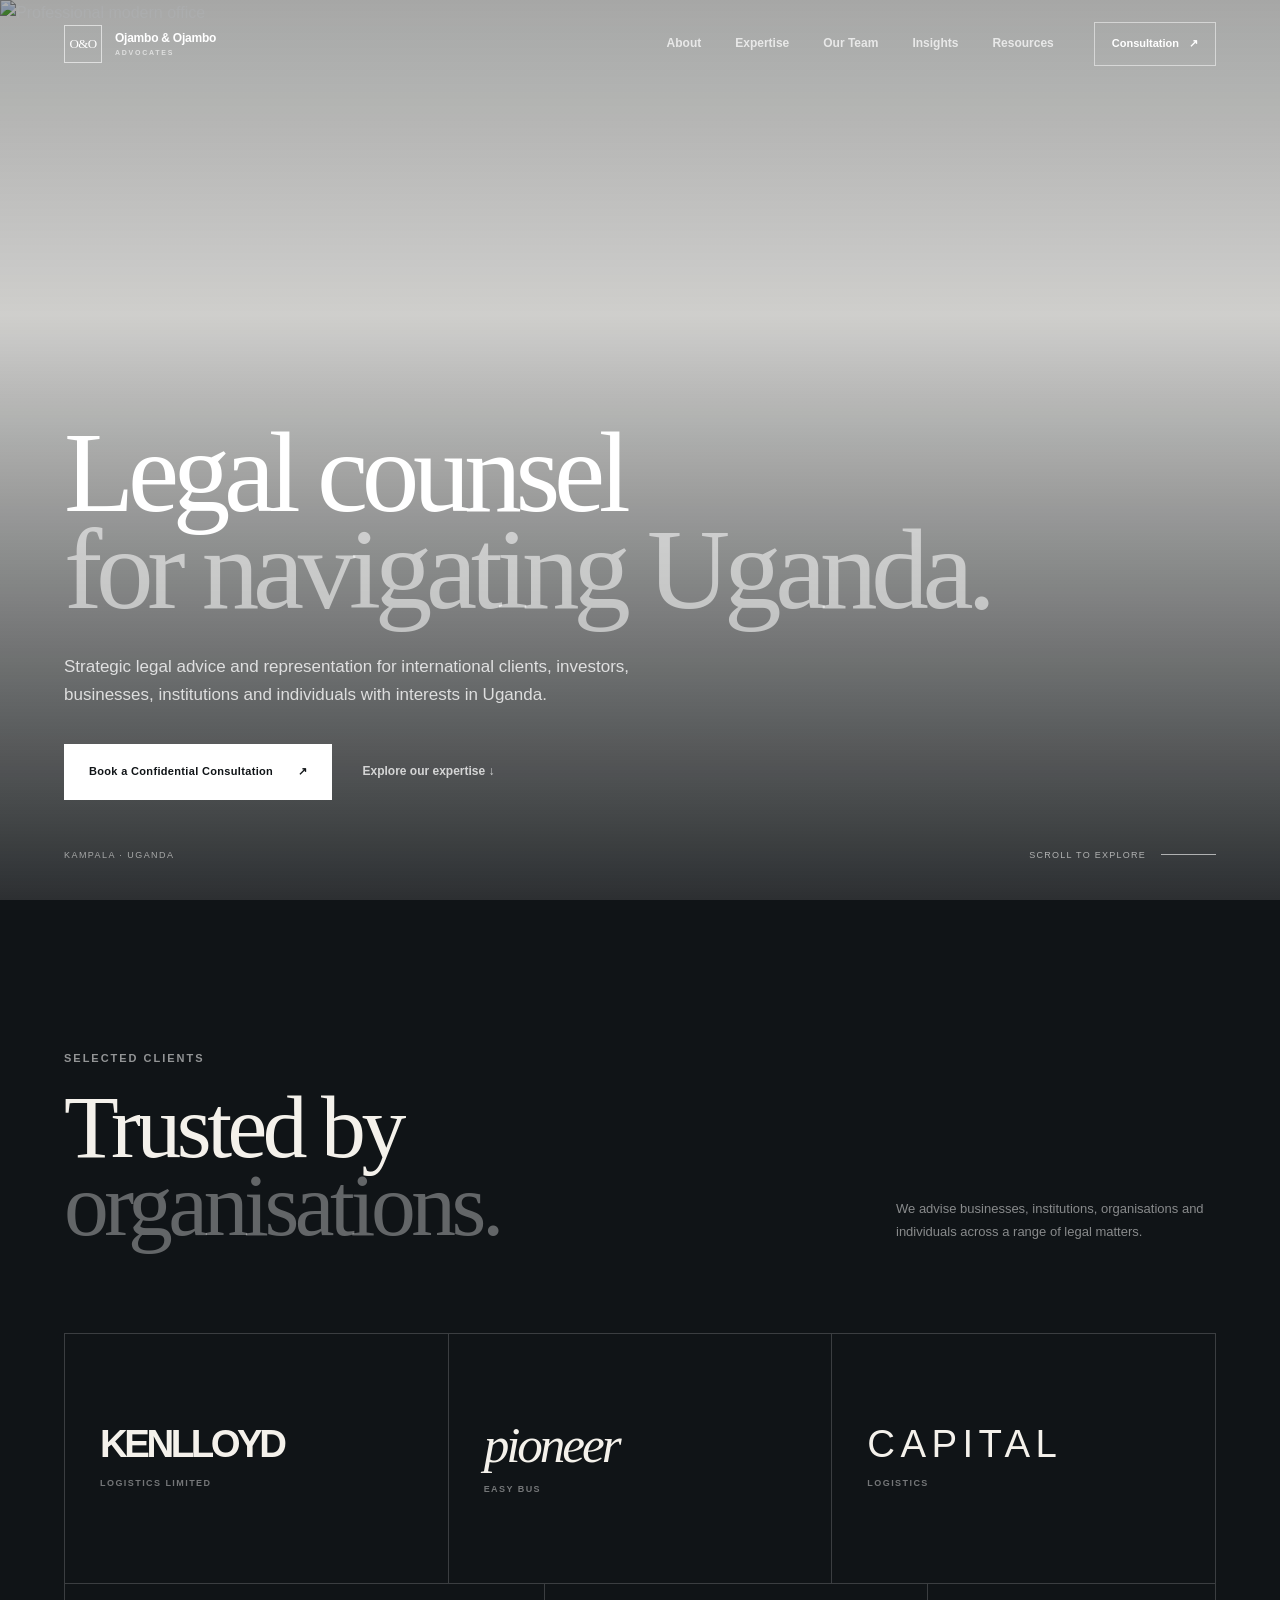
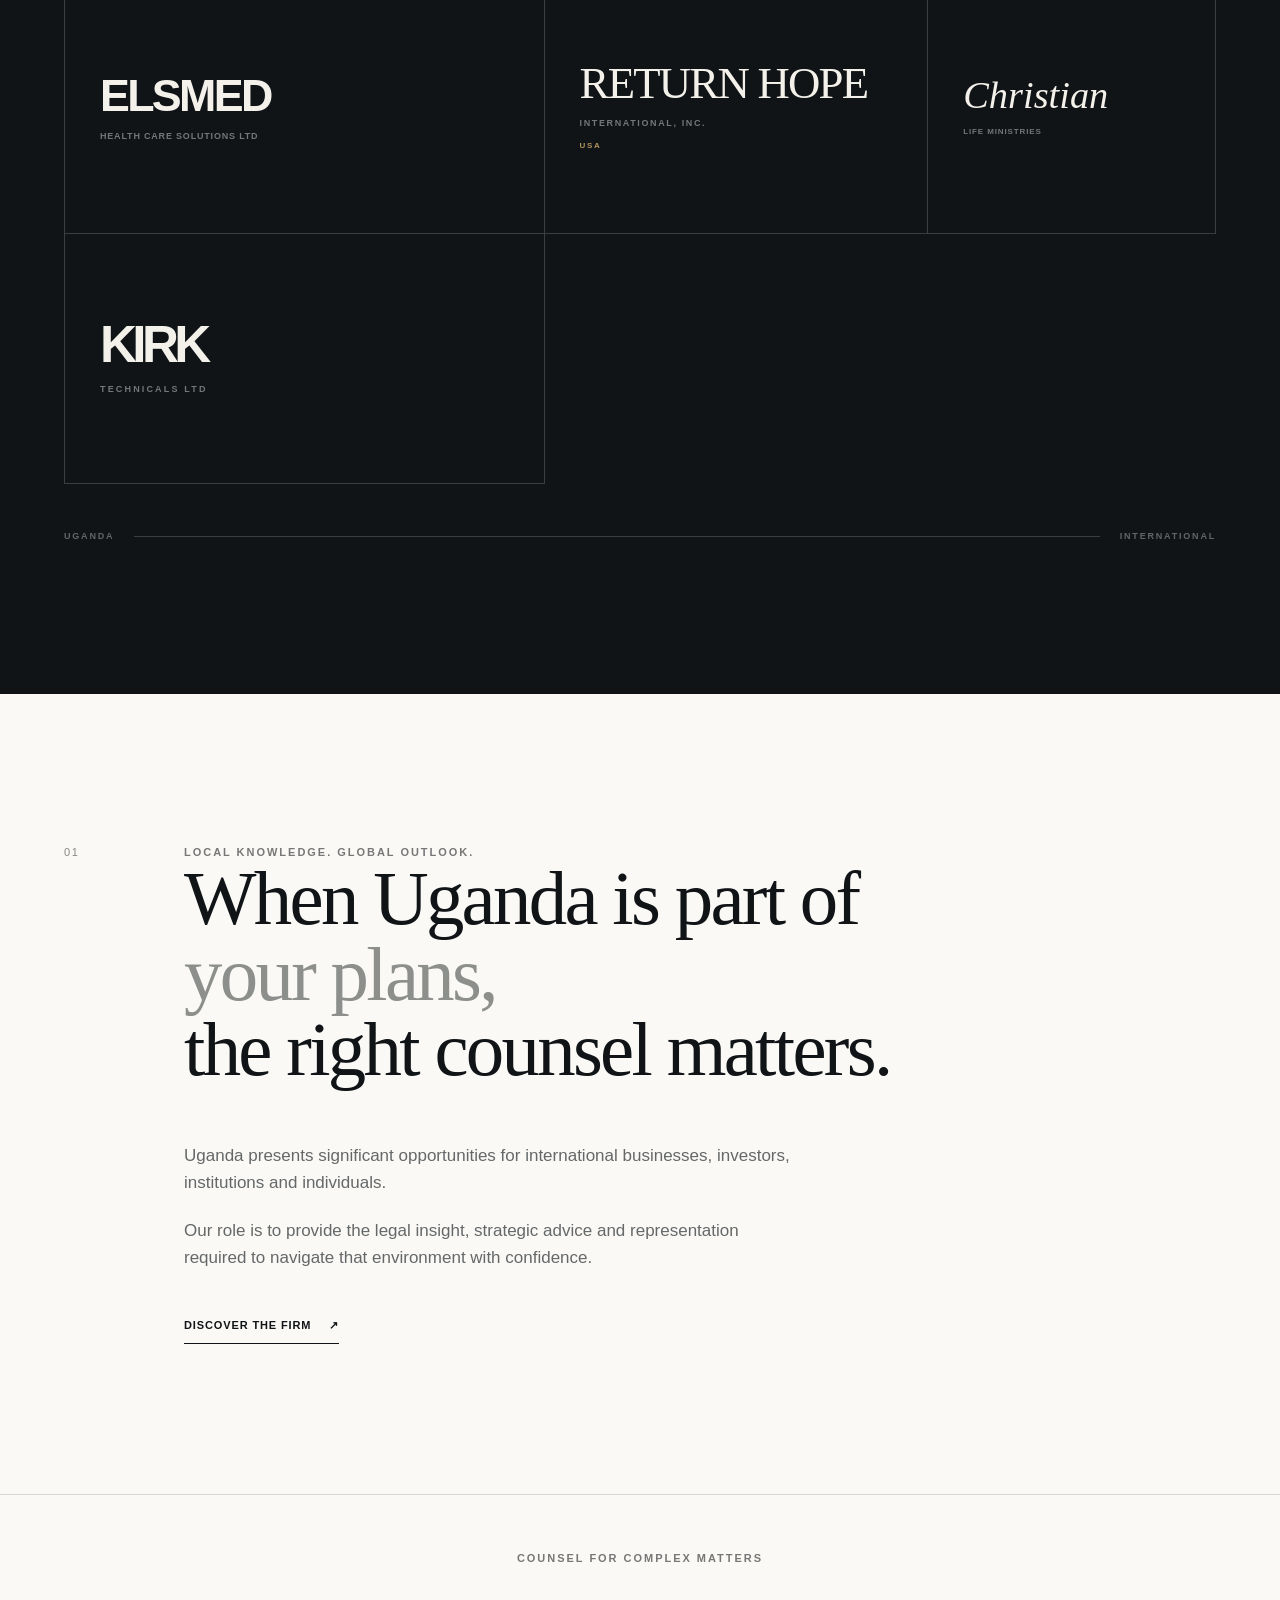
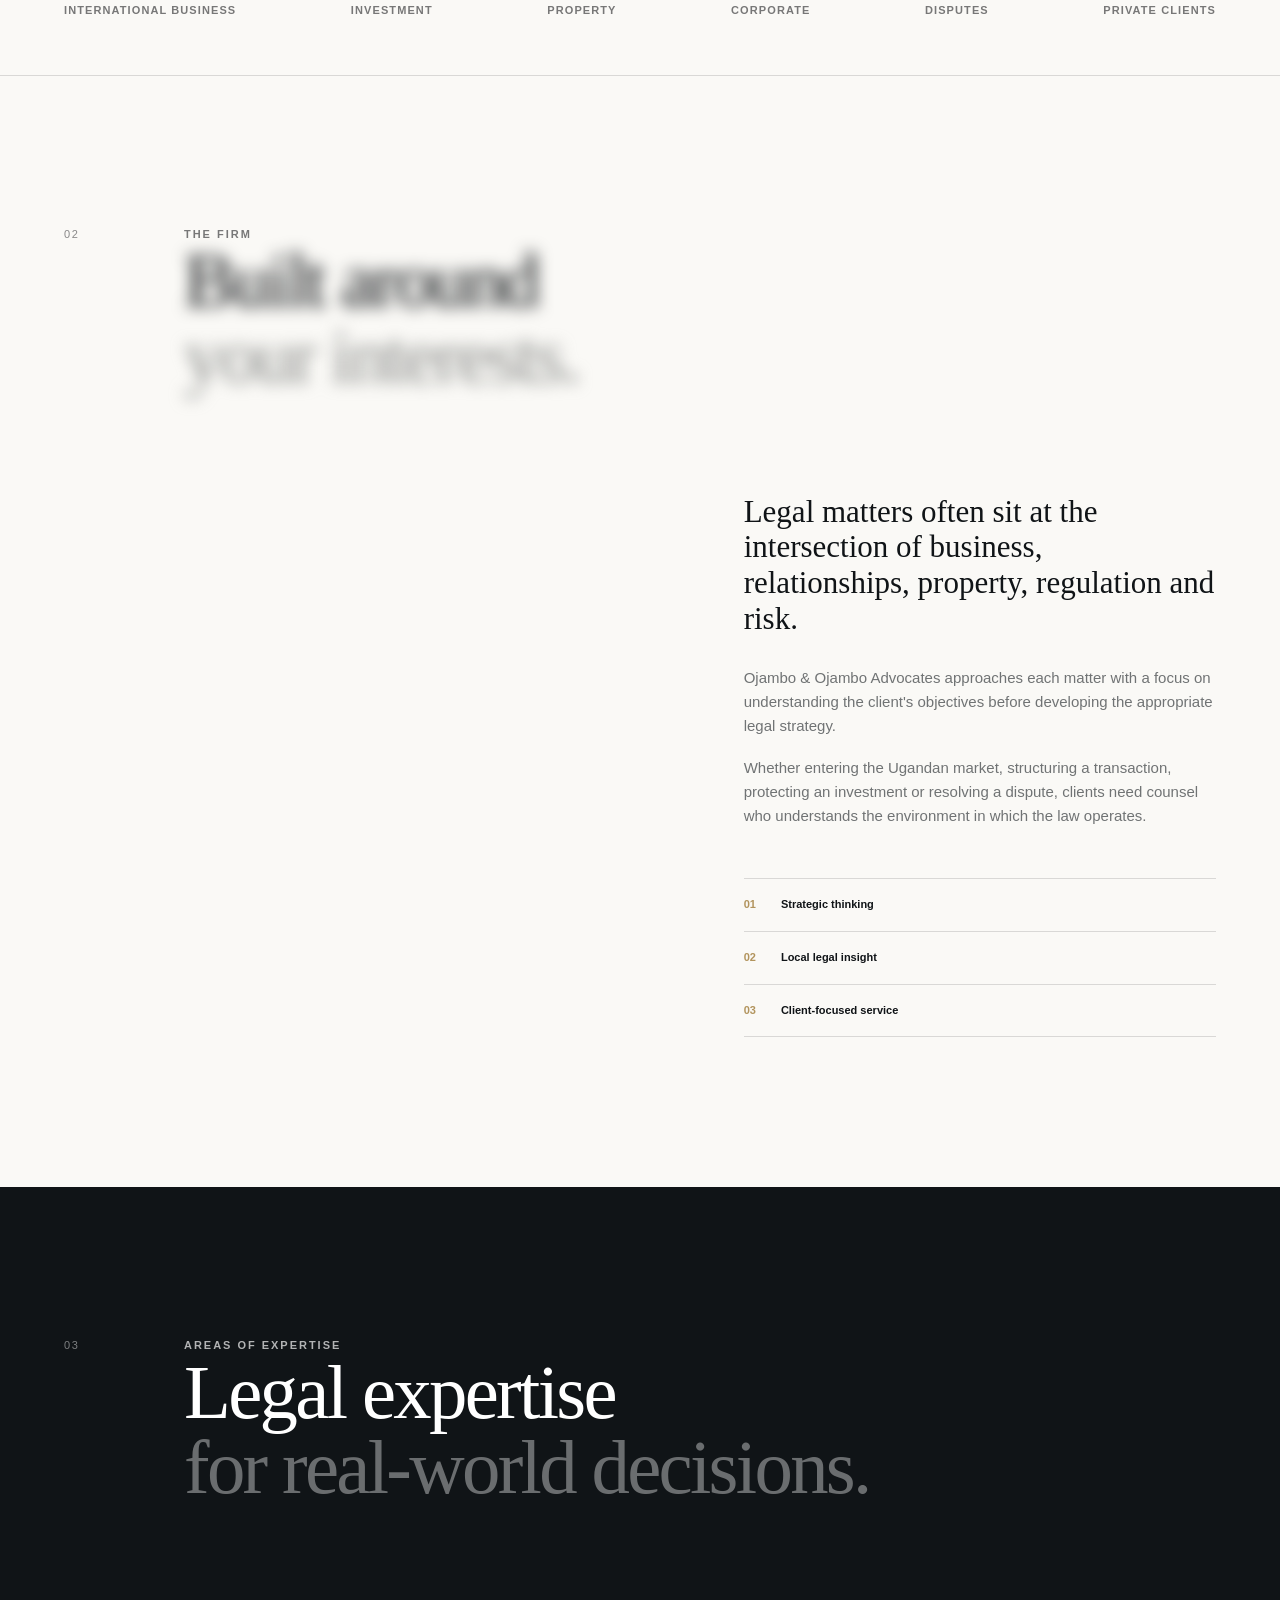
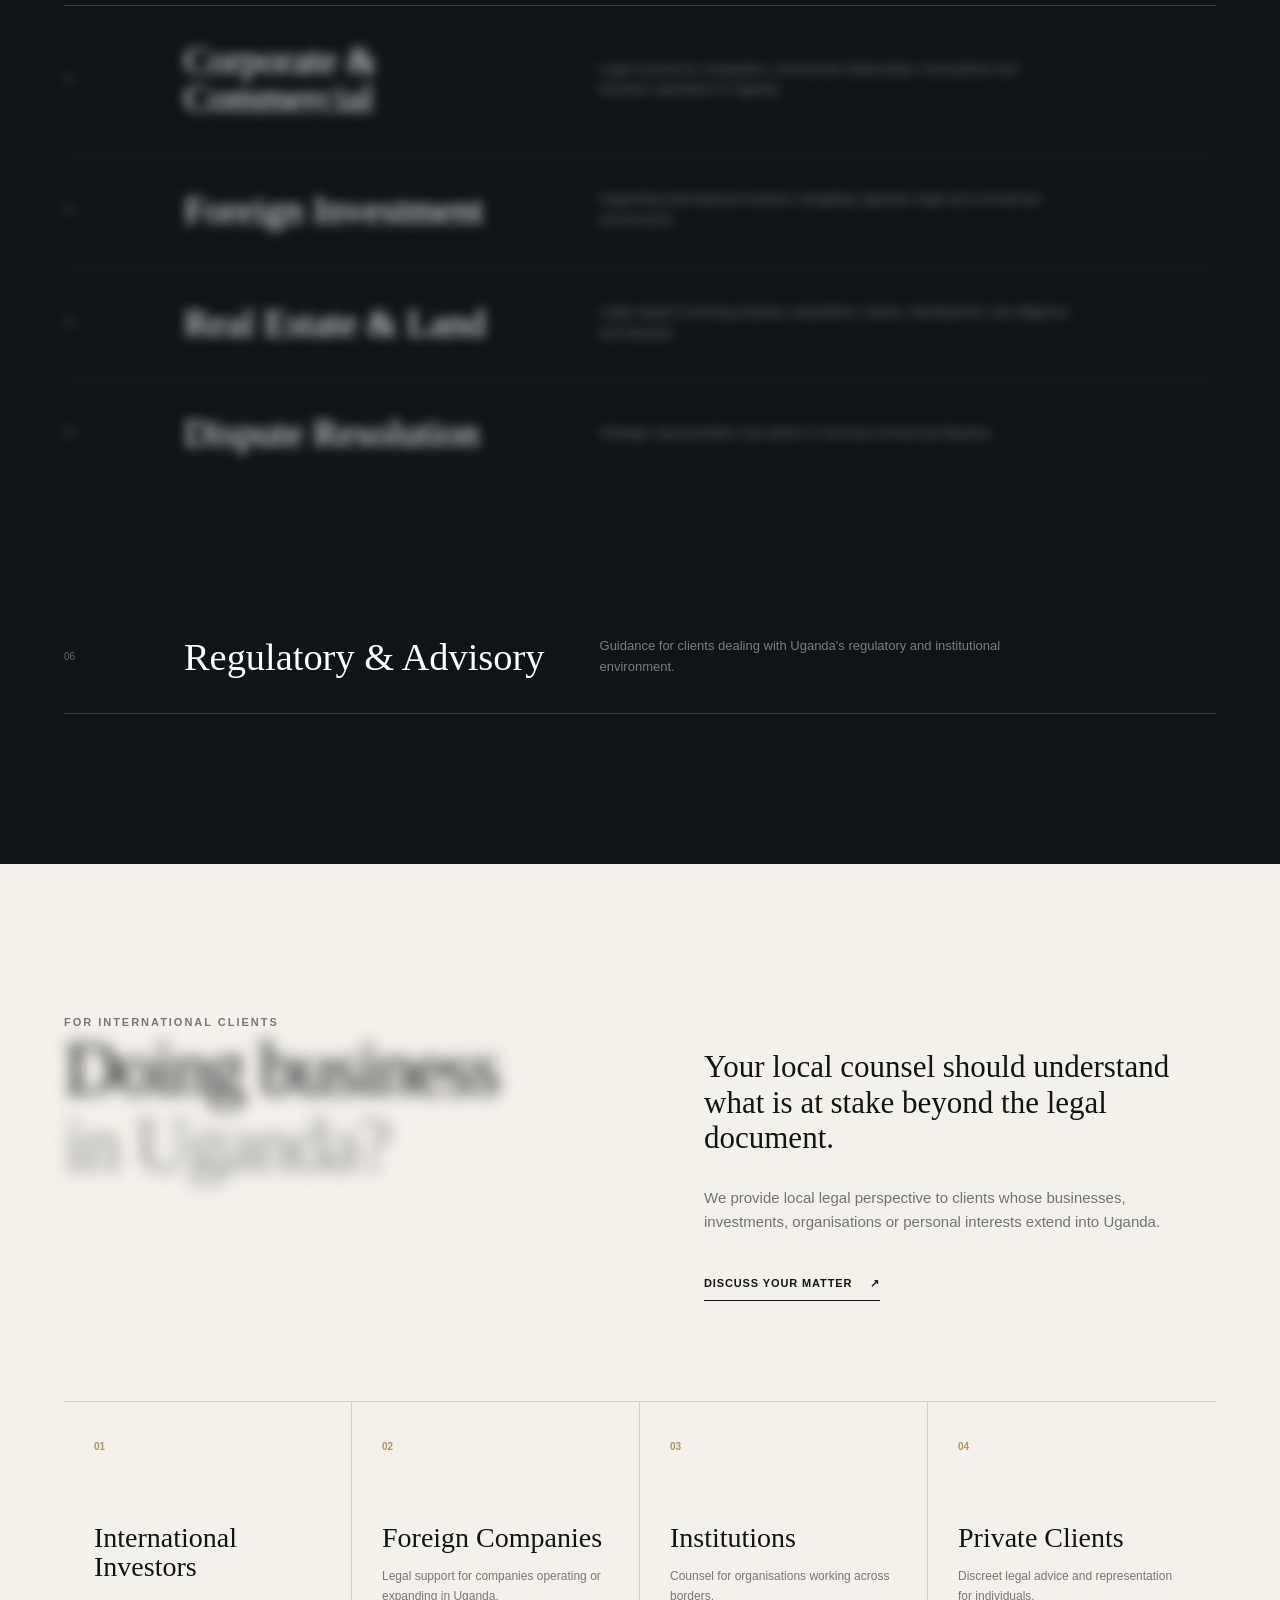
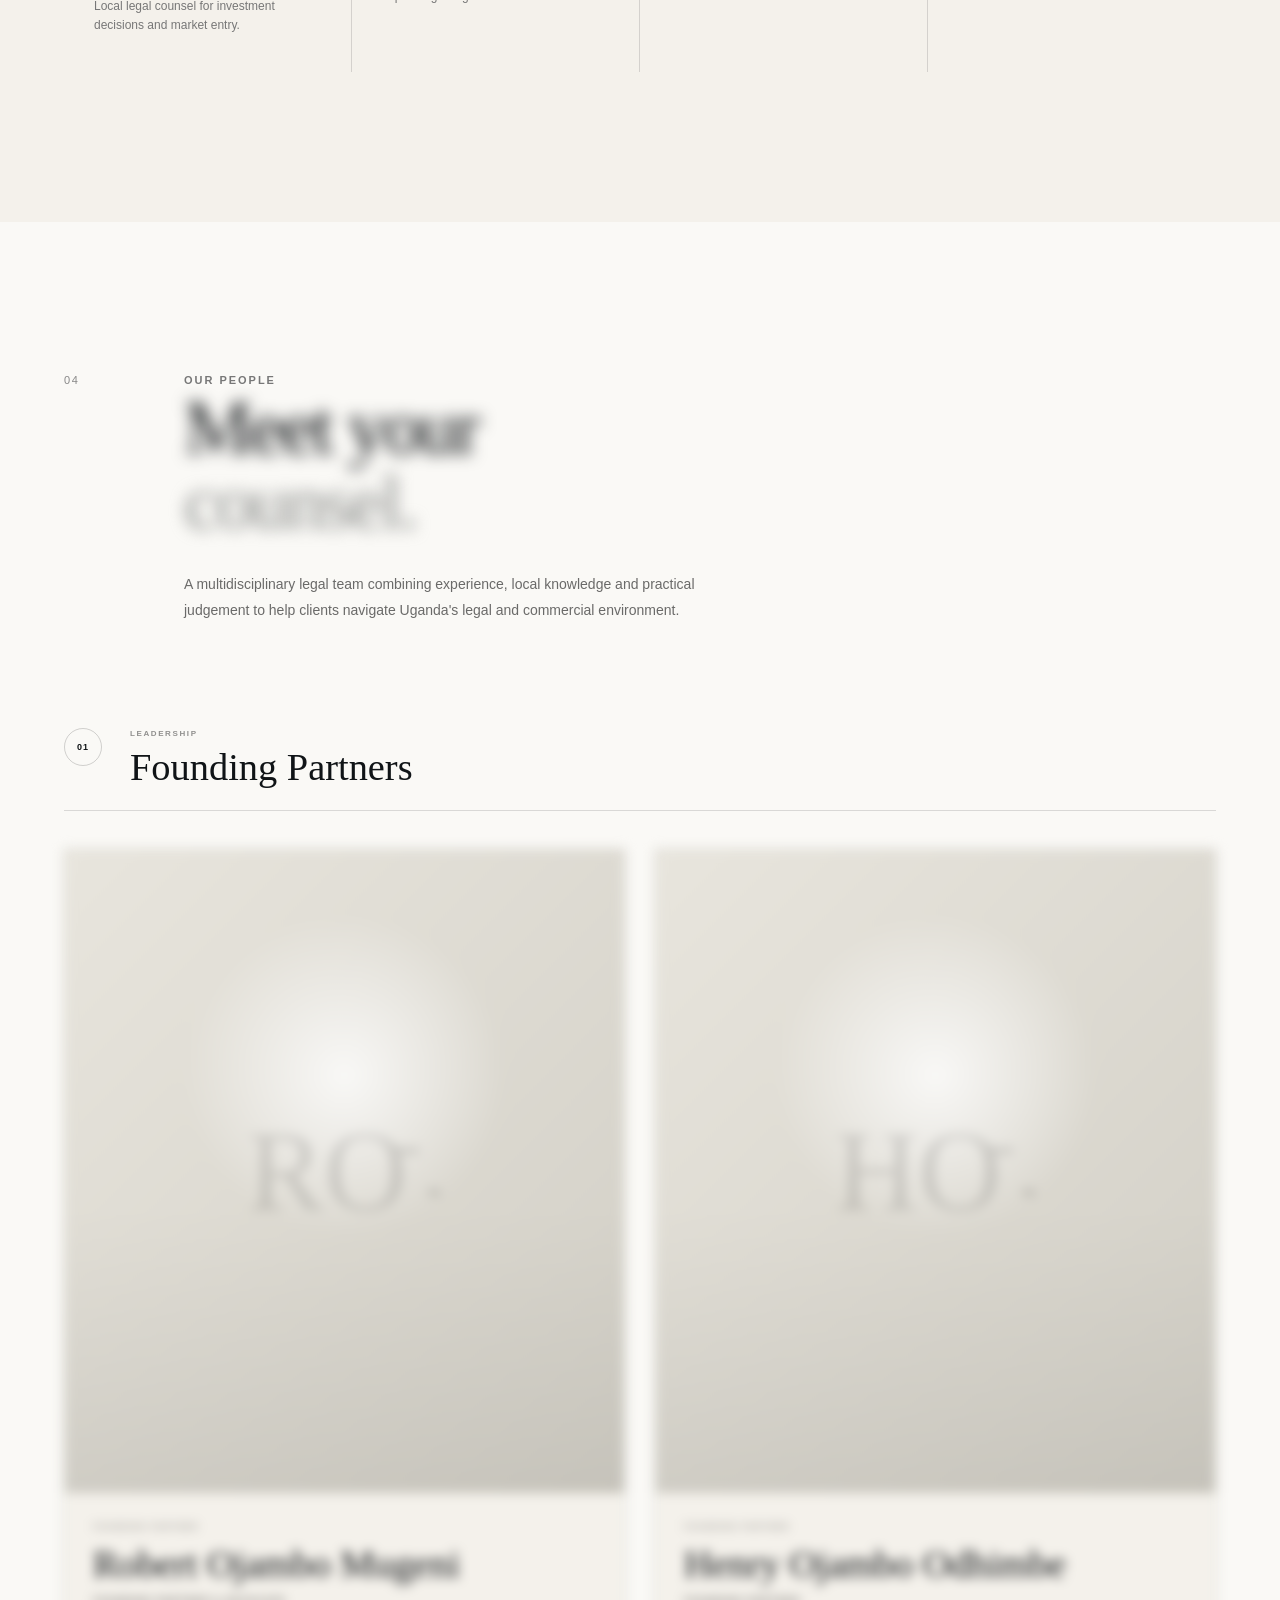
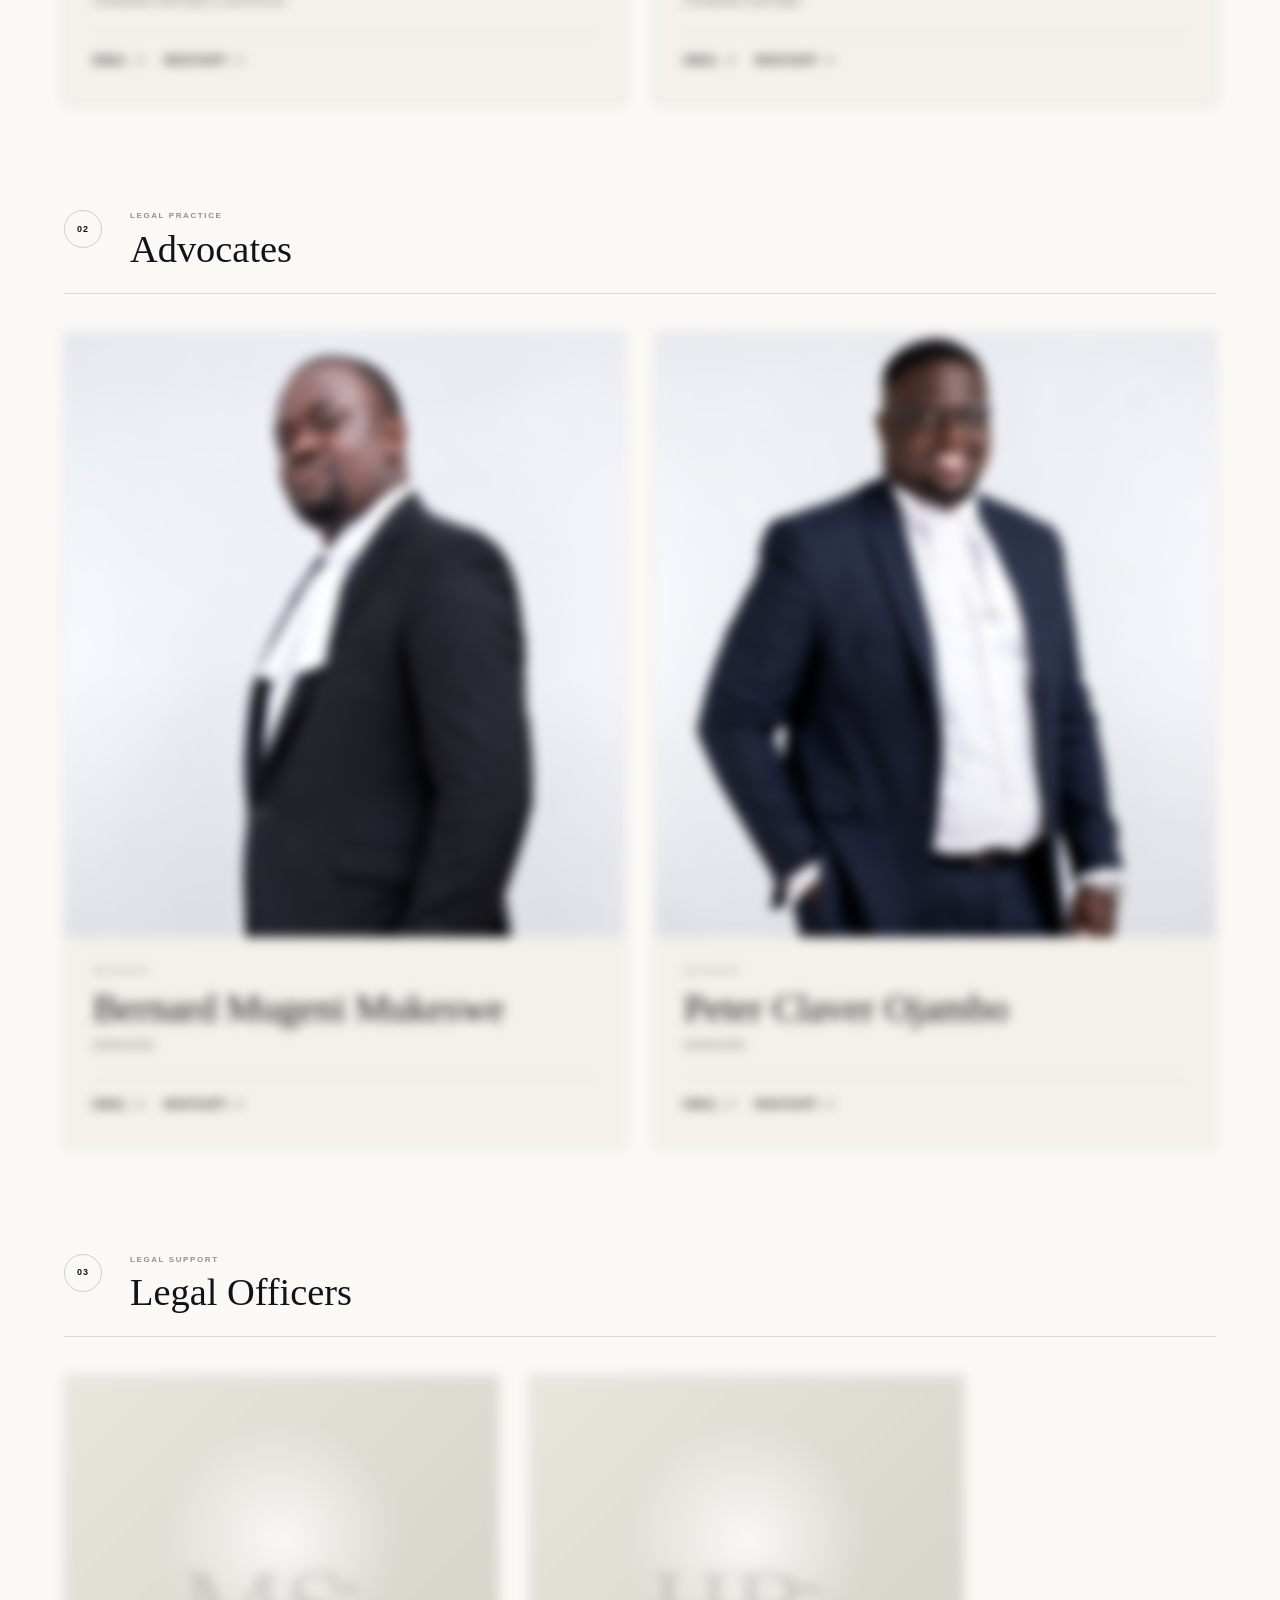
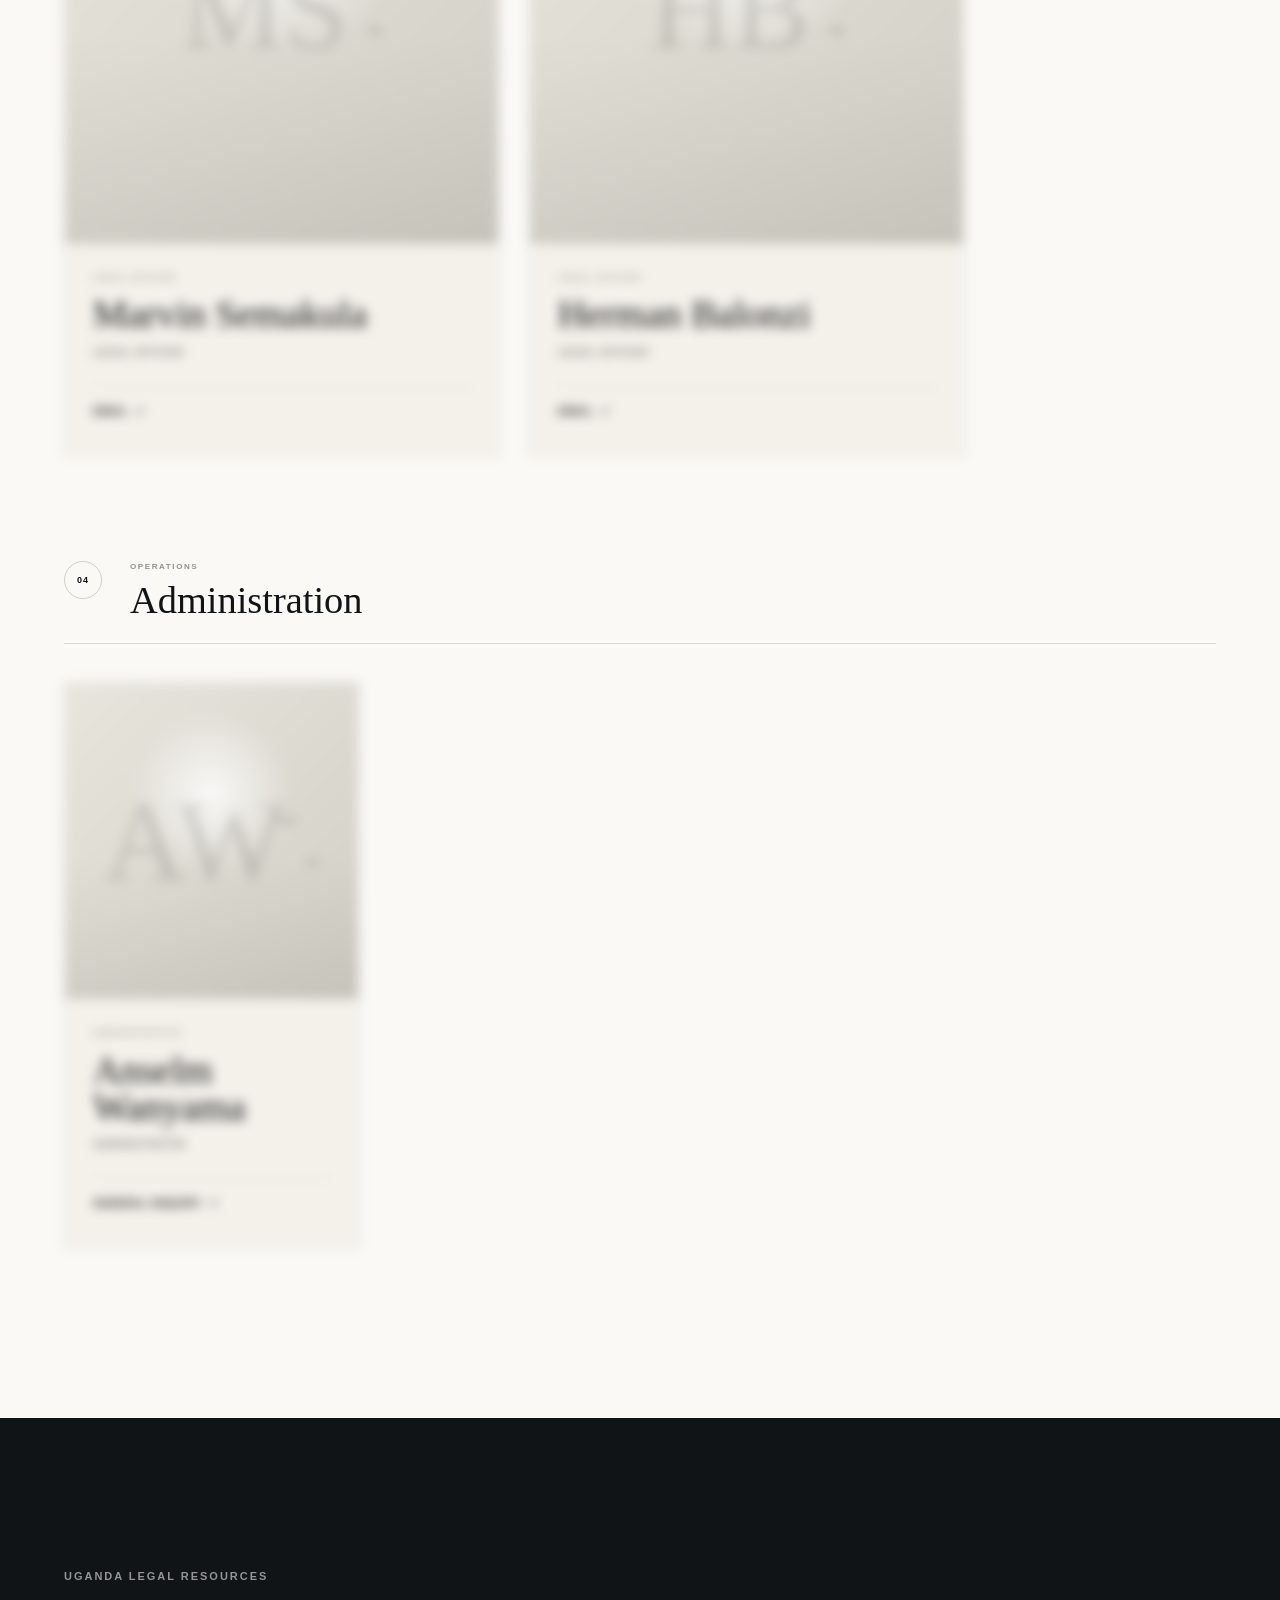
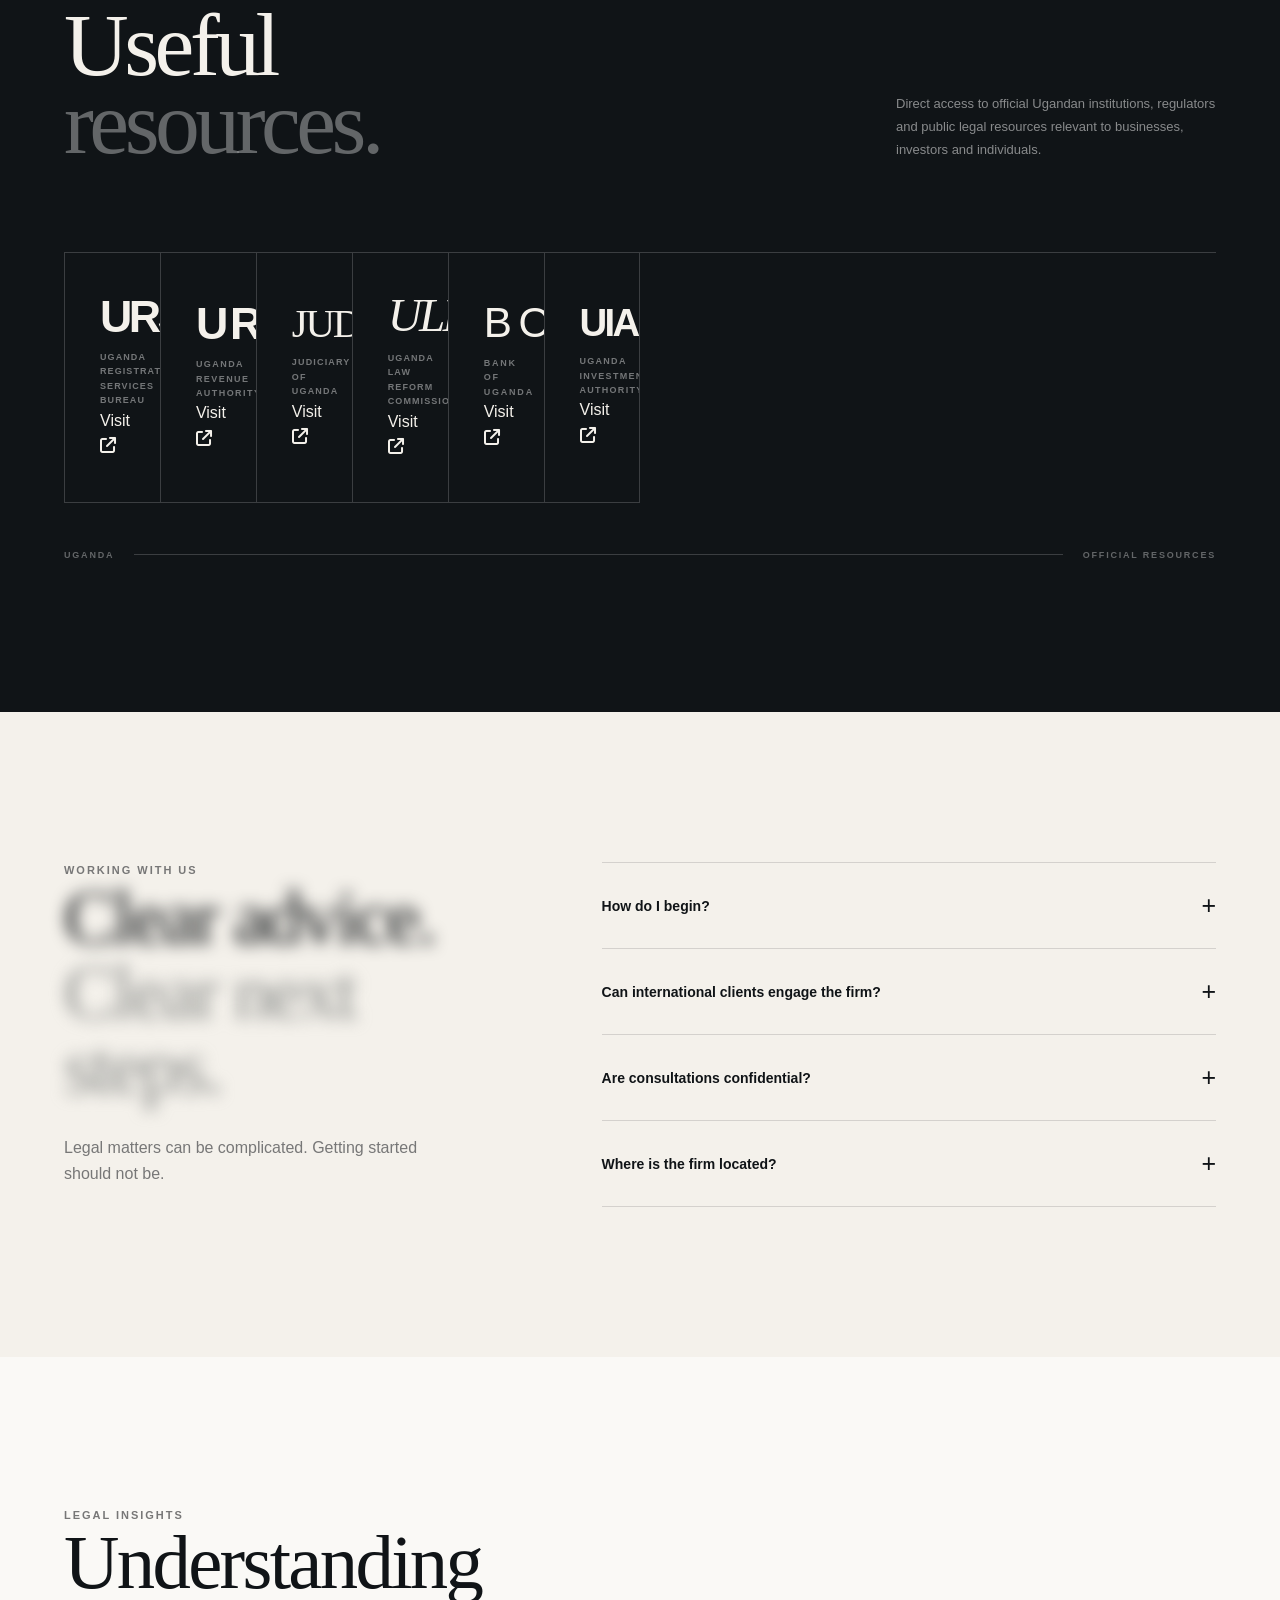
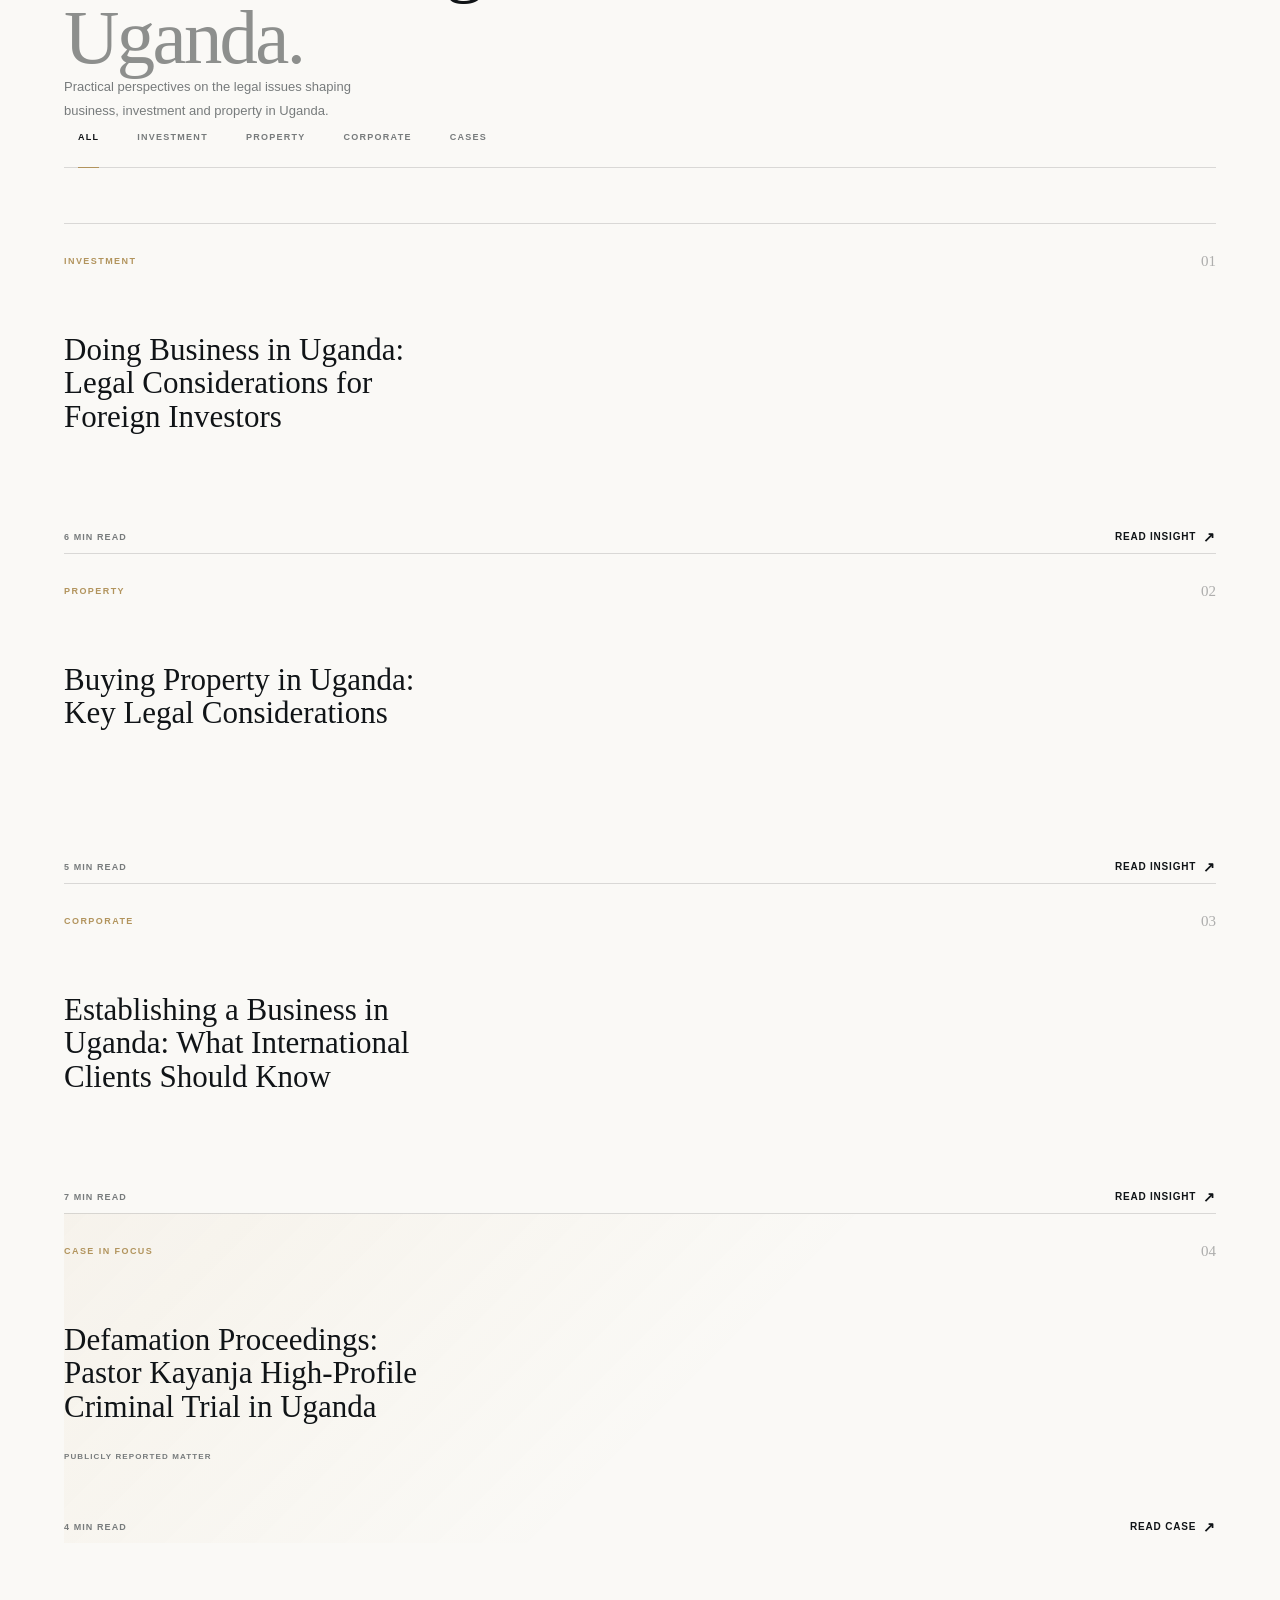
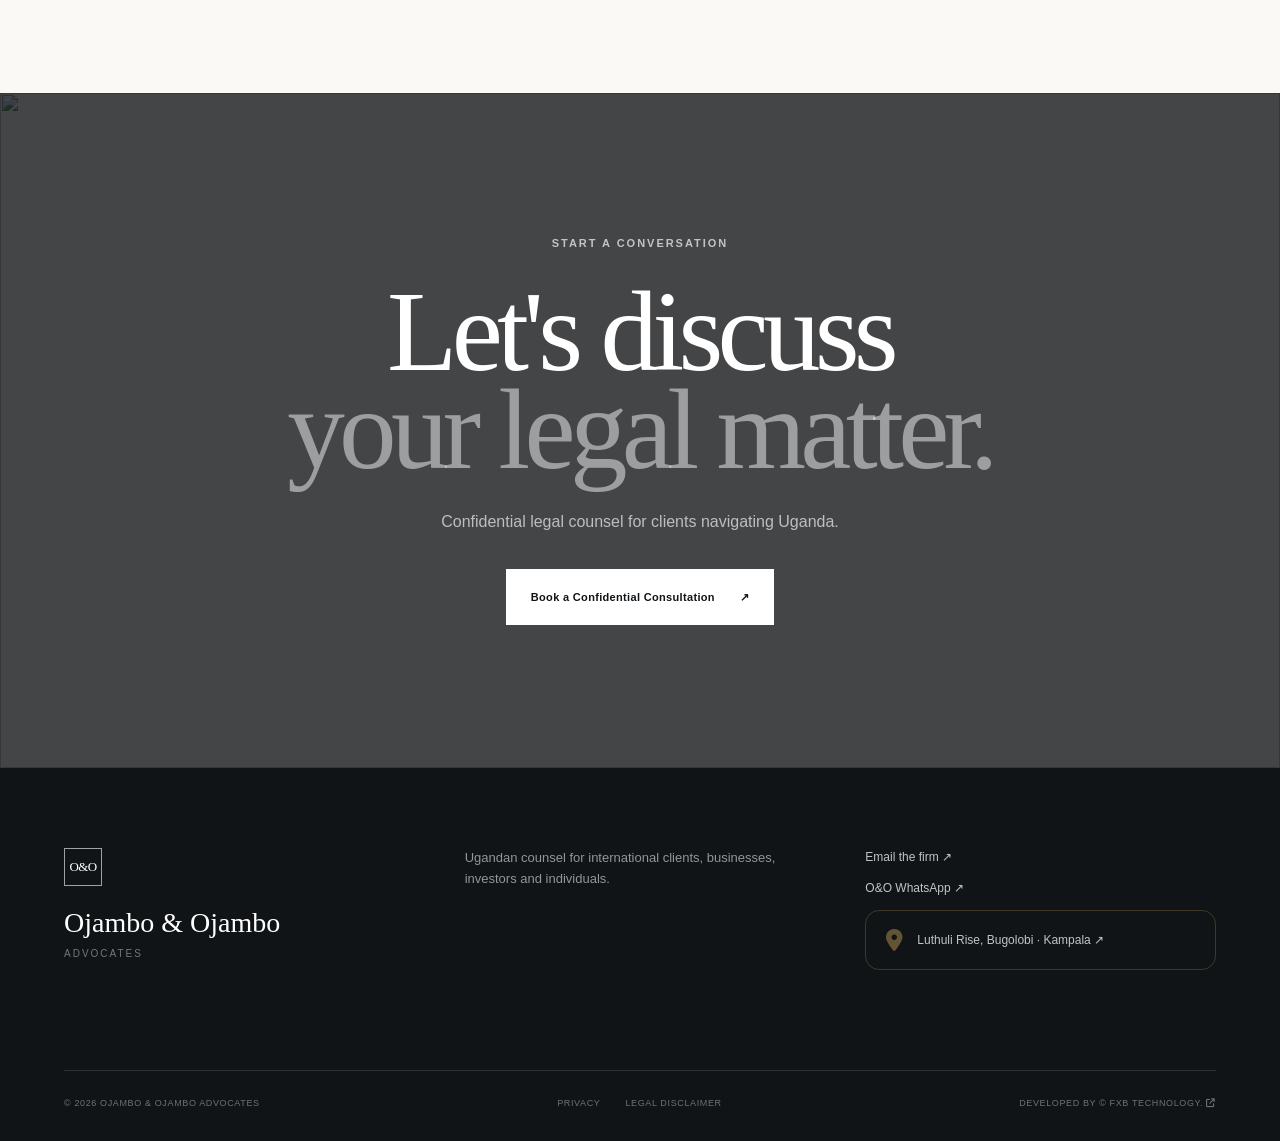
==== commit 535a4354: "cfc" ====
--- a/index2.html
+++ b/index2.html
@@ -3041,7 +3041,68 @@
 
     </footer>
 
-
+<!-- ============================================================
+     O&O PWA INSTALL BANNER
+     Premium branded install prompt
+     ============================================================ -->
+
+<div
+    id="ooInstallBanner"
+    class="oo-install-banner"
+    aria-hidden="true"
+>
+
+    <div class="oo-install-inner">
+
+        <!-- BRAND MARK -->
+        <div class="oo-install-mark">
+            <span>O&amp;O</span>
+        </div>
+
+
+        <!-- CONTENT -->
+        <div class="oo-install-content">
+
+            <span class="oo-install-eyebrow">
+                O&amp;O ADVOCATES
+            </span>
+
+            <h3>
+               For Best  O&amp;O Experience.
+            </h3>
+
+            <p>
+                Install our  app for quicker access to counsel,
+                insights and legal resources.
+            </p>
+
+        </div>
+
+
+        <!-- ACTION -->
+        <button
+            id="ooInstallButton"
+            class="oo-install-button"
+            type="button"
+        >
+            Install
+            <span>↗</span>
+        </button>
+
+
+        <!-- CLOSE -->
+        <button
+            id="ooInstallClose"
+            class="oo-install-close"
+            type="button"
+            aria-label="Dismiss install banner"
+        >
+            ×
+        </button>
+
+    </div>
+
+</div>
     <!-- JavaScript -->
     <script src="script.js"></script>
 
--- a/style.css
+++ b/style.css
@@ -5522,4 +5522,1858 @@
         transition: none !important;
     }
 
+}
+
+
+/* ============================================================
+   OJAMBO & OJAMBO ADVOCATES
+   PREMIUM FULL-PAGE EXPERTISE READER
+   ============================================================ */
+
+
+/* ============================================================
+   BODY LOCK
+   ============================================================ */
+
+body.expertise-reader-open {
+    overflow: hidden;
+}
+
+
+/* ============================================================
+   READER ROOT
+   ============================================================ */
+
+.expertise-reader {
+
+    position: fixed;
+
+    inset: 0;
+
+    z-index: 10000;
+
+    visibility: hidden;
+
+    pointer-events: none;
+
+    transition:
+        visibility 0s linear .75s;
+
+}
+
+
+/* ============================================================
+   OPEN STATE
+   ============================================================ */
+
+.expertise-reader.open {
+
+    visibility: visible;
+
+    pointer-events: auto;
+
+    transition-delay: 0s;
+
+}
+
+
+/* ============================================================
+   CINEMATIC BACKDROP
+   ============================================================ */
+
+.expertise-reader-backdrop {
+
+    position: absolute;
+
+    inset: 0;
+
+    background:
+        radial-gradient(
+            circle at 20% 30%,
+            rgba(201,163,91,.08),
+            transparent 30%
+        ),
+        rgba(8,11,13,.82);
+
+    backdrop-filter: blur(18px);
+
+    opacity: 0;
+
+    transition:
+        opacity .6s ease;
+
+}
+
+
+.expertise-reader.open
+.expertise-reader-backdrop {
+
+    opacity: 1;
+
+}
+
+
+/* ============================================================
+   READER PANEL
+   ============================================================ */
+
+.expertise-reader-panel {
+
+    position: absolute;
+
+    top: 0;
+
+    right: 0;
+
+    width: min(1080px, 100%);
+
+    height: 100%;
+
+    background: var(--cream);
+
+    color: var(--ink);
+
+    display: flex;
+
+    flex-direction: column;
+
+    transform:
+        translateX(105%)
+        scale(.985);
+
+    transform-origin: right center;
+
+    opacity: .96;
+
+    box-shadow:
+        -40px 0 100px rgba(0,0,0,.22);
+
+    transition:
+        transform .82s cubic-bezier(.77,0,.18,1),
+        opacity .5s ease;
+
+}
+
+
+.expertise-reader.open
+.expertise-reader-panel {
+
+    transform:
+        translateX(0)
+        scale(1);
+
+    opacity: 1;
+
+}
+
+
+/* ============================================================
+   HEADER
+   ============================================================ */
+
+.expertise-reader-header {
+
+    position: relative;
+
+    z-index: 5;
+
+    flex-shrink: 0;
+
+    min-height: 82px;
+
+    padding:
+        20px 35px;
+
+    display: grid;
+
+    grid-template-columns:
+        1fr
+        auto
+        auto;
+
+    align-items: center;
+
+    gap: 30px;
+
+    border-bottom:
+        1px solid var(--line);
+
+    background:
+        rgba(244,241,235,.94);
+
+    backdrop-filter:
+        blur(15px);
+
+}
+
+
+/* ============================================================
+   BRAND
+   ============================================================ */
+
+.expertise-reader-brand {
+
+    display: flex;
+
+    align-items: center;
+
+    gap: 12px;
+
+    font-size: 8px;
+
+    font-weight: 800;
+
+    letter-spacing: .16em;
+
+}
+
+
+.expertise-reader-mark {
+
+    width: 34px;
+
+    height: 34px;
+
+    display: grid;
+
+    place-items: center;
+
+    border: 1px solid var(--ink);
+
+    font-family: var(--serif);
+
+    font-size: 11px;
+
+    letter-spacing: -.04em;
+
+}
+
+
+/* ============================================================
+   META
+   ============================================================ */
+
+.expertise-reader-meta {
+
+    display: flex;
+
+    align-items: center;
+
+    gap: 18px;
+
+}
+
+
+.expertise-reader-meta > span:first-child {
+
+    color: var(--gold);
+
+    font-size: 8px;
+
+    font-weight: 800;
+
+    letter-spacing: .16em;
+
+}
+
+
+.expertise-reader-index {
+
+    color: var(--muted);
+
+    font-size: 9px;
+
+    font-weight: 800;
+
+    letter-spacing: .12em;
+
+}
+
+
+/* ============================================================
+   CLOSE
+   ============================================================ */
+
+.expertise-reader-close {
+
+    width: 44px;
+
+    height: 44px;
+
+    border:
+        1px solid var(--line);
+
+    border-radius: 50%;
+
+    background: transparent;
+
+    color: var(--ink);
+
+    font-size: 27px;
+
+    font-weight: 300;
+
+    line-height: 1;
+
+    cursor: pointer;
+
+    display: grid;
+
+    place-items: center;
+
+    transition:
+        background .35s ease,
+        color .35s ease,
+        transform .5s var(--ease),
+        border-color .35s ease;
+
+}
+
+
+.expertise-reader-close:hover {
+
+    background: var(--ink);
+
+    color: var(--cream);
+
+    border-color: var(--ink);
+
+    transform:
+        rotate(90deg);
+
+}
+
+
+/* ============================================================
+   PROGRESS
+   ============================================================ */
+
+.expertise-reader-progress {
+
+    height: 2px;
+
+    flex-shrink: 0;
+
+    background:
+        rgba(16,20,23,.07);
+
+}
+
+
+.expertise-reader-progress span {
+
+    display: block;
+
+    width: 0;
+
+    height: 100%;
+
+    background: var(--gold);
+
+    transition:
+        width .08s linear;
+
+}
+
+
+/* ============================================================
+   SCROLLABLE CONTENT
+   ============================================================ */
+
+.expertise-reader-content {
+
+    flex: 1;
+
+    overflow-y: auto;
+
+    overscroll-behavior:
+        contain;
+
+    scrollbar-width:
+        thin;
+
+    padding:
+        0 60px 90px;
+
+}
+
+
+/* ============================================================
+   HERO VISUAL
+   ============================================================ */
+
+.expertise-reader-visual {
+
+    position: relative;
+
+    width: 100%;
+
+    height: clamp(
+        300px,
+        38vw,
+        470px
+    );
+
+    margin:
+        0 0 75px;
+
+    overflow: hidden;
+
+    background:
+        var(--ink);
+
+}
+
+
+.expertise-reader-visual img {
+
+    width: 100%;
+
+    height: 100%;
+
+    object-fit: cover;
+
+    transform:
+        scale(1.075);
+
+    opacity: 0;
+
+    transition:
+        transform 1.35s var(--ease),
+        opacity .75s ease;
+
+}
+
+
+.expertise-reader.open
+.expertise-reader-panel
+.expertise-reader-visual img {
+
+    opacity: 1;
+
+}
+
+
+.expertise-reader.reader-content-ready
+.expertise-reader-panel
+.expertise-reader-visual img {
+
+    transform:
+        scale(1);
+
+}
+
+
+/* ============================================================
+   IMAGE OVERLAY
+   ============================================================ */
+
+.expertise-reader-visual-overlay {
+
+    position: absolute;
+
+    inset: 0;
+
+    background:
+        linear-gradient(
+            180deg,
+            rgba(10,13,15,.05),
+            rgba(10,13,15,.72)
+        );
+
+    pointer-events: none;
+
+}
+
+
+/* ============================================================
+   LARGE NUMBER
+   ============================================================ */
+
+.expertise-reader-big-number {
+
+    position: absolute;
+
+    left: 32px;
+
+    bottom: 25px;
+
+    z-index: 2;
+
+    font-family: var(--serif);
+
+    font-size:
+        clamp(
+            90px,
+            13vw,
+            175px
+        );
+
+    line-height: .75;
+
+    color:
+        rgba(255,255,255,.88);
+
+    letter-spacing:
+        -.08em;
+
+    opacity: 0;
+
+    transform:
+        translateY(25px);
+
+    transition:
+        opacity .8s var(--ease) .2s,
+        transform .9s var(--ease) .2s;
+
+}
+
+
+.expertise-reader.reader-content-ready
+.expertise-reader-big-number {
+
+    opacity: 1;
+
+    transform:
+        translateY(0);
+
+}
+
+
+/* ============================================================
+   VISUAL LABEL
+   ============================================================ */
+
+.expertise-reader-visual-label {
+
+    position: absolute;
+
+    right: 25px;
+
+    bottom: 24px;
+
+    z-index: 2;
+
+    color:
+        rgba(255,255,255,.7);
+
+    font-size: 8px;
+
+    font-weight: 800;
+
+    letter-spacing: .18em;
+
+}
+
+
+/* ============================================================
+   EDITORIAL INTRO
+   ============================================================ */
+
+.expertise-reader-intro {
+
+    max-width: 790px;
+
+    margin:
+        0 auto 105px;
+
+}
+
+
+.expertise-reader-kicker {
+
+    margin: 0 0 24px;
+
+    color: var(--gold);
+
+    font-size: 9px;
+
+    font-weight: 800;
+
+    letter-spacing: .2em;
+
+}
+
+
+.expertise-reader-intro h1 {
+
+    margin: 0;
+
+    max-width: 800px;
+
+    font-family: var(--serif);
+
+    font-size:
+        clamp(
+            52px,
+            6.8vw,
+            92px
+        );
+
+    line-height: .9;
+
+    letter-spacing:
+        -.055em;
+
+    font-weight: 400;
+
+}
+
+
+.expertise-reader-lead {
+
+    max-width: 650px;
+
+    margin:
+        38px 0 0;
+
+    font-size:
+        clamp(
+            16px,
+            1.5vw,
+            21px
+        );
+
+    line-height: 1.65;
+
+    color:
+        rgba(16,20,23,.66);
+
+}
+
+
+/* ============================================================
+   SECTION
+   ============================================================ */
+
+.expertise-reader-section {
+
+    display: grid;
+
+    grid-template-columns:
+        70px
+        1fr;
+
+    gap: 40px;
+
+    max-width: 790px;
+
+    margin:
+        0 auto 110px;
+
+    padding-top: 32px;
+
+    border-top:
+        1px solid var(--line);
+
+}
+
+
+.expertise-reader-section-number {
+
+    font-family: var(--serif);
+
+    font-size: 17px;
+
+    color:
+        rgba(16,20,23,.35);
+
+}
+
+
+.expertise-reader-section-label {
+
+    margin:
+        0 0 25px;
+
+    font-size: 8px;
+
+    font-weight: 800;
+
+    letter-spacing: .19em;
+
+    color: var(--muted);
+
+}
+
+
+/* ============================================================
+   BODY
+   ============================================================ */
+
+.expertise-reader-body {
+
+    max-width: 650px;
+
+    font-size: 15px;
+
+    line-height: 1.95;
+
+}
+
+
+.expertise-reader-body p {
+
+    margin:
+        0 0 30px;
+
+}
+
+
+.expertise-reader-body p:last-child {
+
+    margin-bottom: 0;
+
+}
+
+
+.expertise-reader-body strong {
+
+    font-weight: 800;
+
+}
+
+
+/* ============================================================
+   FOCUS LIST
+   ============================================================ */
+
+.expertise-focus-list {
+
+    border-top:
+        1px solid var(--line);
+
+}
+
+
+.expertise-focus-item {
+
+    min-height: 65px;
+
+    display: grid;
+
+    grid-template-columns:
+        45px
+        1fr
+        30px;
+
+    align-items: center;
+
+    gap: 15px;
+
+    border-bottom:
+        1px solid var(--line);
+
+    transition:
+        padding .4s var(--ease),
+        background .35s ease;
+
+}
+
+
+.expertise-focus-item:hover {
+
+    padding-left: 14px;
+
+    padding-right: 14px;
+
+    background:
+        rgba(16,20,23,.035);
+
+}
+
+
+.expertise-focus-item > span {
+
+    font-size: 8px;
+
+    font-weight: 800;
+
+    letter-spacing: .12em;
+
+    color: var(--gold);
+
+}
+
+
+.expertise-focus-item strong {
+
+    font-family: var(--serif);
+
+    font-size:
+        clamp(
+            21px,
+            2vw,
+            28px
+        );
+
+    font-weight: 400;
+
+}
+
+
+.expertise-focus-item i {
+
+    font-style: normal;
+
+    font-size: 15px;
+
+    color: var(--muted);
+
+    opacity: .5;
+
+    transition:
+        transform .4s var(--ease),
+        opacity .3s ease;
+
+}
+
+
+.expertise-focus-item:hover i {
+
+    transform:
+        translate(4px,-4px);
+
+    opacity: 1;
+
+}
+
+
+/* ============================================================
+   CONTEXT / WHY IT MATTERS
+   ============================================================ */
+
+.expertise-reader-context {
+
+    max-width: 790px;
+
+    margin:
+        0 auto 115px;
+
+    padding:
+        55px 55px 60px;
+
+    background:
+        var(--ink);
+
+    color: white;
+
+    display: grid;
+
+    grid-template-columns:
+        70px
+        1fr;
+
+    gap: 35px;
+
+    position: relative;
+
+    overflow: hidden;
+
+}
+
+
+.expertise-reader-context::before {
+
+    content: "";
+
+    position: absolute;
+
+    width: 260px;
+
+    height: 260px;
+
+    right: -100px;
+
+    top: -120px;
+
+    border-radius: 50%;
+
+    border:
+        1px solid rgba(201,163,91,.25);
+
+}
+
+
+.expertise-reader-context-number {
+
+    color:
+        rgba(255,255,255,.35);
+
+    font-family: var(--serif);
+
+    font-size: 17px;
+
+}
+
+
+.expertise-reader-context
+.expertise-reader-section-label {
+
+    color:
+        rgba(255,255,255,.45);
+
+}
+
+
+.expertise-reader-context h2 {
+
+    max-width: 620px;
+
+    margin:
+        0 0 25px;
+
+    font-family: var(--serif);
+
+    font-size:
+        clamp(
+            34px,
+            4vw,
+            55px
+        );
+
+    font-weight: 400;
+
+    line-height: .98;
+
+    letter-spacing:
+        -.04em;
+
+}
+
+
+.expertise-reader-context > div:last-child > p:last-child {
+
+    max-width: 570px;
+
+    margin: 0;
+
+    color:
+        rgba(255,255,255,.58);
+
+    font-size: 13px;
+
+    line-height: 1.85;
+
+}
+
+
+/* ============================================================
+   RESOURCES
+   ============================================================ */
+
+.expertise-reader-resources {
+
+    max-width: 790px;
+
+    margin:
+        0 auto 115px;
+
+}
+
+
+.expertise-reader-resources > div:first-child {
+
+    margin-bottom: 38px;
+
+}
+
+
+.expertise-reader-resources h2 {
+
+    margin: 0;
+
+    font-family: var(--serif);
+
+    font-size:
+        clamp(
+            35px,
+            4vw,
+            56px
+        );
+
+    font-weight: 400;
+
+    line-height: .96;
+
+    letter-spacing:
+        -.04em;
+
+}
+
+
+.expertise-reader-resources h2 span {
+
+    display: block;
+
+    color: var(--muted);
+
+}
+
+
+/* ============================================================
+   RESOURCE LINKS
+   ============================================================ */
+
+.expertise-resource-list {
+
+    display: grid;
+
+    grid-template-columns:
+        repeat(2, 1fr);
+
+    border-top:
+        1px solid var(--line);
+
+}
+
+
+.expertise-resource {
+
+    min-height: 92px;
+
+    padding:
+        18px 20px;
+
+    display: grid;
+
+    grid-template-columns:
+        52px
+        1fr
+        20px;
+
+    align-items: center;
+
+    gap: 15px;
+
+    border-bottom:
+        1px solid var(--line);
+
+    border-right:
+        1px solid var(--line);
+
+    color: var(--ink);
+
+    transition:
+        background .35s ease,
+        padding .4s var(--ease);
+
+}
+
+
+.expertise-resource:nth-child(even) {
+
+    border-right: 0;
+
+}
+
+
+.expertise-resource:hover {
+
+    background:
+        rgba(16,20,23,.035);
+
+    padding-left: 27px;
+
+}
+
+
+.expertise-resource-code {
+
+    font-size: 8px;
+
+    font-weight: 800;
+
+    letter-spacing: .1em;
+
+    color: var(--gold);
+
+}
+
+
+.expertise-resource-name {
+
+    font-size: 11px;
+
+    font-weight: 700;
+
+    line-height: 1.4;
+
+}
+
+
+.expertise-resource-arrow {
+
+    font-size: 15px;
+
+    color: var(--muted);
+
+    transition:
+        transform .4s var(--ease);
+
+}
+
+
+.expertise-resource:hover
+.expertise-resource-arrow {
+
+    transform:
+        translate(3px,-3px);
+
+}
+
+
+/* ============================================================
+   CONSULTATION CTA
+   ============================================================ */
+
+.expertise-reader-cta {
+
+    max-width: 790px;
+
+    margin:
+        0 auto 110px;
+
+    padding:
+        60px 0;
+
+    border-top:
+        1px solid var(--line);
+
+    border-bottom:
+        1px solid var(--line);
+
+    display: grid;
+
+    grid-template-columns:
+        1fr
+        auto;
+
+    align-items: end;
+
+    gap: 45px;
+
+}
+
+
+.expertise-reader-cta h2 {
+
+    margin: 0;
+
+    font-family: var(--serif);
+
+    font-size:
+        clamp(
+            40px,
+            5vw,
+            68px
+        );
+
+    line-height: .92;
+
+    letter-spacing:
+        -.045em;
+
+    font-weight: 400;
+
+}
+
+
+.expertise-reader-cta h2 span {
+
+    display: block;
+
+    color: var(--muted);
+
+}
+
+
+.expertise-reader-cta-button {
+
+    min-height: 54px;
+
+    padding:
+        0 22px;
+
+    display: inline-flex;
+
+    align-items: center;
+
+    justify-content: center;
+
+    gap: 20px;
+
+    background: var(--ink);
+
+    color: white;
+
+    font-size: 9px;
+
+    font-weight: 800;
+
+    letter-spacing: .08em;
+
+    text-transform: uppercase;
+
+    white-space: nowrap;
+
+    transition:
+        transform .35s var(--ease),
+        background .35s ease;
+
+}
+
+
+.expertise-reader-cta-button:hover {
+
+    transform:
+        translateY(-4px);
+
+    background:
+        var(--gold);
+
+}
+
+
+.expertise-reader-cta-button span {
+
+    font-size: 15px;
+
+}
+
+
+/* ============================================================
+   FOOTER NAVIGATION
+   ============================================================ */
+
+.expertise-reader-footer {
+
+    flex-shrink: 0;
+
+    min-height: 88px;
+
+    padding:
+        15px 35px;
+
+    display: grid;
+
+    grid-template-columns:
+        1fr
+        auto
+        1fr;
+
+    align-items: center;
+
+    gap: 20px;
+
+    border-top:
+        1px solid var(--line);
+
+    background:
+        var(--cream);
+
+}
+
+
+.expertise-reader-nav {
+
+    border: 0;
+
+    background: transparent;
+
+    padding: 8px 0;
+
+    display: flex;
+
+    align-items: center;
+
+    gap: 13px;
+
+    text-align: left;
+
+    cursor: pointer;
+
+    color: var(--ink);
+
+}
+
+
+.expertise-reader-nav-next {
+
+    justify-self: end;
+
+    text-align: right;
+
+}
+
+
+.expertise-reader-nav small {
+
+    display: block;
+
+    margin-bottom: 4px;
+
+    color: var(--muted);
+
+    font-size: 7px;
+
+    font-weight: 800;
+
+    letter-spacing: .15em;
+
+}
+
+
+.expertise-reader-nav strong {
+
+    display: block;
+
+    font-family: var(--serif);
+
+    font-size: 17px;
+
+    font-weight: 400;
+
+}
+
+
+.expertise-reader-nav-arrow {
+
+    width: 32px;
+
+    height: 32px;
+
+    border:
+        1px solid var(--line);
+
+    border-radius: 50%;
+
+    display: grid;
+
+    place-items: center;
+
+    font-size: 15px;
+
+    transition:
+        transform .4s var(--ease),
+        background .3s ease,
+        color .3s ease;
+
+}
+
+
+.expertise-reader-nav:hover
+.expertise-reader-nav-arrow {
+
+    transform:
+        translateX(4px);
+
+    background:
+        var(--ink);
+
+    color:
+        var(--cream);
+
+}
+
+
+.expertise-reader-nav:not(.expertise-reader-nav-next):hover
+.expertise-reader-nav-arrow {
+
+    transform:
+        translateX(-4px);
+
+}
+
+
+.expertise-reader-footer-center {
+
+    font-size: 7px;
+
+    font-weight: 800;
+
+    letter-spacing: .16em;
+
+    color: var(--muted);
+
+}
+
+
+/* ============================================================
+   PRACTICE ROW ENHANCEMENT
+   ============================================================ */
+
+.practice-item {
+
+    cursor: pointer;
+
+    position: relative;
+
+}
+
+
+.practice-item::after {
+
+    content:
+        "EXPLORE ↗";
+
+    position: absolute;
+
+    right: 18px;
+
+    top: 50%;
+
+    transform:
+        translateY(-50%)
+        translateX(10px);
+
+    font-size: 7px;
+
+    font-weight: 800;
+
+    letter-spacing: .16em;
+
+    color: var(--gold);
+
+    opacity: 0;
+
+    transition:
+        opacity .35s ease,
+        transform .45s var(--ease);
+
+}
+
+
+.practice-item:hover::after {
+
+    opacity: 1;
+
+    transform:
+        translateY(-50%)
+        translateX(0);
+
+}
+
+
+.practice-item:focus-visible {
+
+    outline:
+        1px solid var(--gold);
+
+    outline-offset:
+        5px;
+
+}
+
+
+/* ============================================================
+   TABLET
+   ============================================================ */
+
+@media (max-width: 900px) {
+
+    .expertise-reader-panel {
+
+        width: 100%;
+
+    }
+
+
+    .expertise-reader-content {
+
+        padding:
+            0 45px 80px;
+
+    }
+
+
+    .expertise-reader-header {
+
+        grid-template-columns:
+            1fr
+            auto;
+
+    }
+
+
+    .expertise-reader-meta {
+
+        display: none;
+
+    }
+
+
+    .expertise-reader-context {
+
+        padding:
+            45px;
+
+    }
+
+}
+
+
+/* ============================================================
+   MOBILE
+   ============================================================ */
+
+@media (max-width: 600px) {
+
+    .expertise-reader-panel {
+
+        width: 100%;
+
+        transform:
+            translateY(100%);
+
+        box-shadow: none;
+
+    }
+
+
+    .expertise-reader.open
+    .expertise-reader-panel {
+
+        transform:
+            translateY(0);
+
+    }
+
+
+    .expertise-reader-header {
+
+        min-height: 70px;
+
+        padding:
+            14px 18px;
+
+    }
+
+
+    .expertise-reader-brand {
+
+        font-size: 7px;
+
+    }
+
+
+    .expertise-reader-mark {
+
+        width: 31px;
+
+        height: 31px;
+
+    }
+
+
+    .expertise-reader-close {
+
+        width: 40px;
+
+        height: 40px;
+
+    }
+
+
+    .expertise-reader-content {
+
+        padding:
+            0 20px 65px;
+
+    }
+
+
+    .expertise-reader-visual {
+
+        height:
+            310px;
+
+        margin-bottom:
+            55px;
+
+    }
+
+
+    .expertise-reader-big-number {
+
+        left: 20px;
+
+        bottom: 20px;
+
+        font-size:
+            100px;
+
+    }
+
+
+    .expertise-reader-visual-label {
+
+        right: 18px;
+
+        bottom: 18px;
+
+        font-size: 7px;
+
+    }
+
+
+    .expertise-reader-intro {
+
+        margin-bottom:
+            75px;
+
+    }
+
+
+    .expertise-reader-intro h1 {
+
+        font-size:
+            clamp(
+                45px,
+                13vw,
+                65px
+            );
+
+    }
+
+
+    .expertise-reader-lead {
+
+        font-size: 15px;
+
+        margin-top: 28px;
+
+    }
+
+
+    .expertise-reader-section {
+
+        grid-template-columns:
+            35px
+            1fr;
+
+        gap: 20px;
+
+        margin-bottom:
+            80px;
+
+    }
+
+
+    .expertise-reader-body {
+
+        font-size: 14px;
+
+        line-height: 1.85;
+
+    }
+
+
+    .expertise-focus-item {
+
+        min-height: 72px;
+
+        grid-template-columns:
+            32px
+            1fr
+            20px;
+
+    }
+
+
+    .expertise-focus-item strong {
+
+        font-size: 20px;
+
+    }
+
+
+    .expertise-reader-context {
+
+        margin-bottom:
+            80px;
+
+        padding:
+            35px 25px 40px;
+
+        grid-template-columns:
+            35px
+            1fr;
+
+        gap: 18px;
+
+    }
+
+
+    .expertise-reader-context h2 {
+
+        font-size:
+            35px;
+
+    }
+
+
+    .expertise-reader-resources {
+
+        margin-bottom:
+            80px;
+
+    }
+
+
+    .expertise-reader-resources h2 {
+
+        font-size:
+            39px;
+
+    }
+
+
+    .expertise-resource-list {
+
+        grid-template-columns:
+            1fr;
+
+    }
+
+
+    .expertise-resource {
+
+        border-right:
+            0 !important;
+
+    }
+
+
+    .expertise-reader-cta {
+
+        grid-template-columns:
+            1fr;
+
+        align-items:
+            start;
+
+        gap: 30px;
+
+        padding:
+            45px 0;
+
+    }
+
+
+    .expertise-reader-cta h2 {
+
+        font-size:
+            42px;
+
+    }
+
+
+    .expertise-reader-cta-button {
+
+        width: 100%;
+
+        white-space:
+            normal;
+
+        text-align:
+            center;
+
+    }
+
+
+    .expertise-reader-footer {
+
+        min-height:
+            75px;
+
+        padding:
+            10px 18px;
+
+    }
+
+
+    .expertise-reader-footer-center {
+
+        display: none;
+
+    }
+
+
+    .expertise-reader-nav {
+
+        gap: 8px;
+
+    }
+
+
+    .expertise-reader-nav strong {
+
+        max-width:
+            110px;
+
+        overflow:
+            hidden;
+
+        text-overflow:
+            ellipsis;
+
+        white-space:
+            nowrap;
+
+    }
+
+
+    .expertise-reader-nav small {
+
+        font-size:
+            6px;
+
+    }
+
+
+    .expertise-reader-nav-arrow {
+
+        width:
+            29px;
+
+        height:
+            29px;
+
+    }
+
+
+    .practice-item::after {
+
+        content:
+            "OPEN ↗";
+
+        right:
+            10px;
+
+    }
+
+}
+
+
+/* ============================================================
+   REDUCED MOTION
+   ============================================================ */
+
+@media (prefers-reduced-motion: reduce) {
+
+    .expertise-reader *,
+    .expertise-reader {
+
+        transition-duration:
+            .01ms !important;
+
+        animation-duration:
+            .01ms !important;
+
+        animation-iteration-count:
+            1 !important;
+
+    }
+
 }
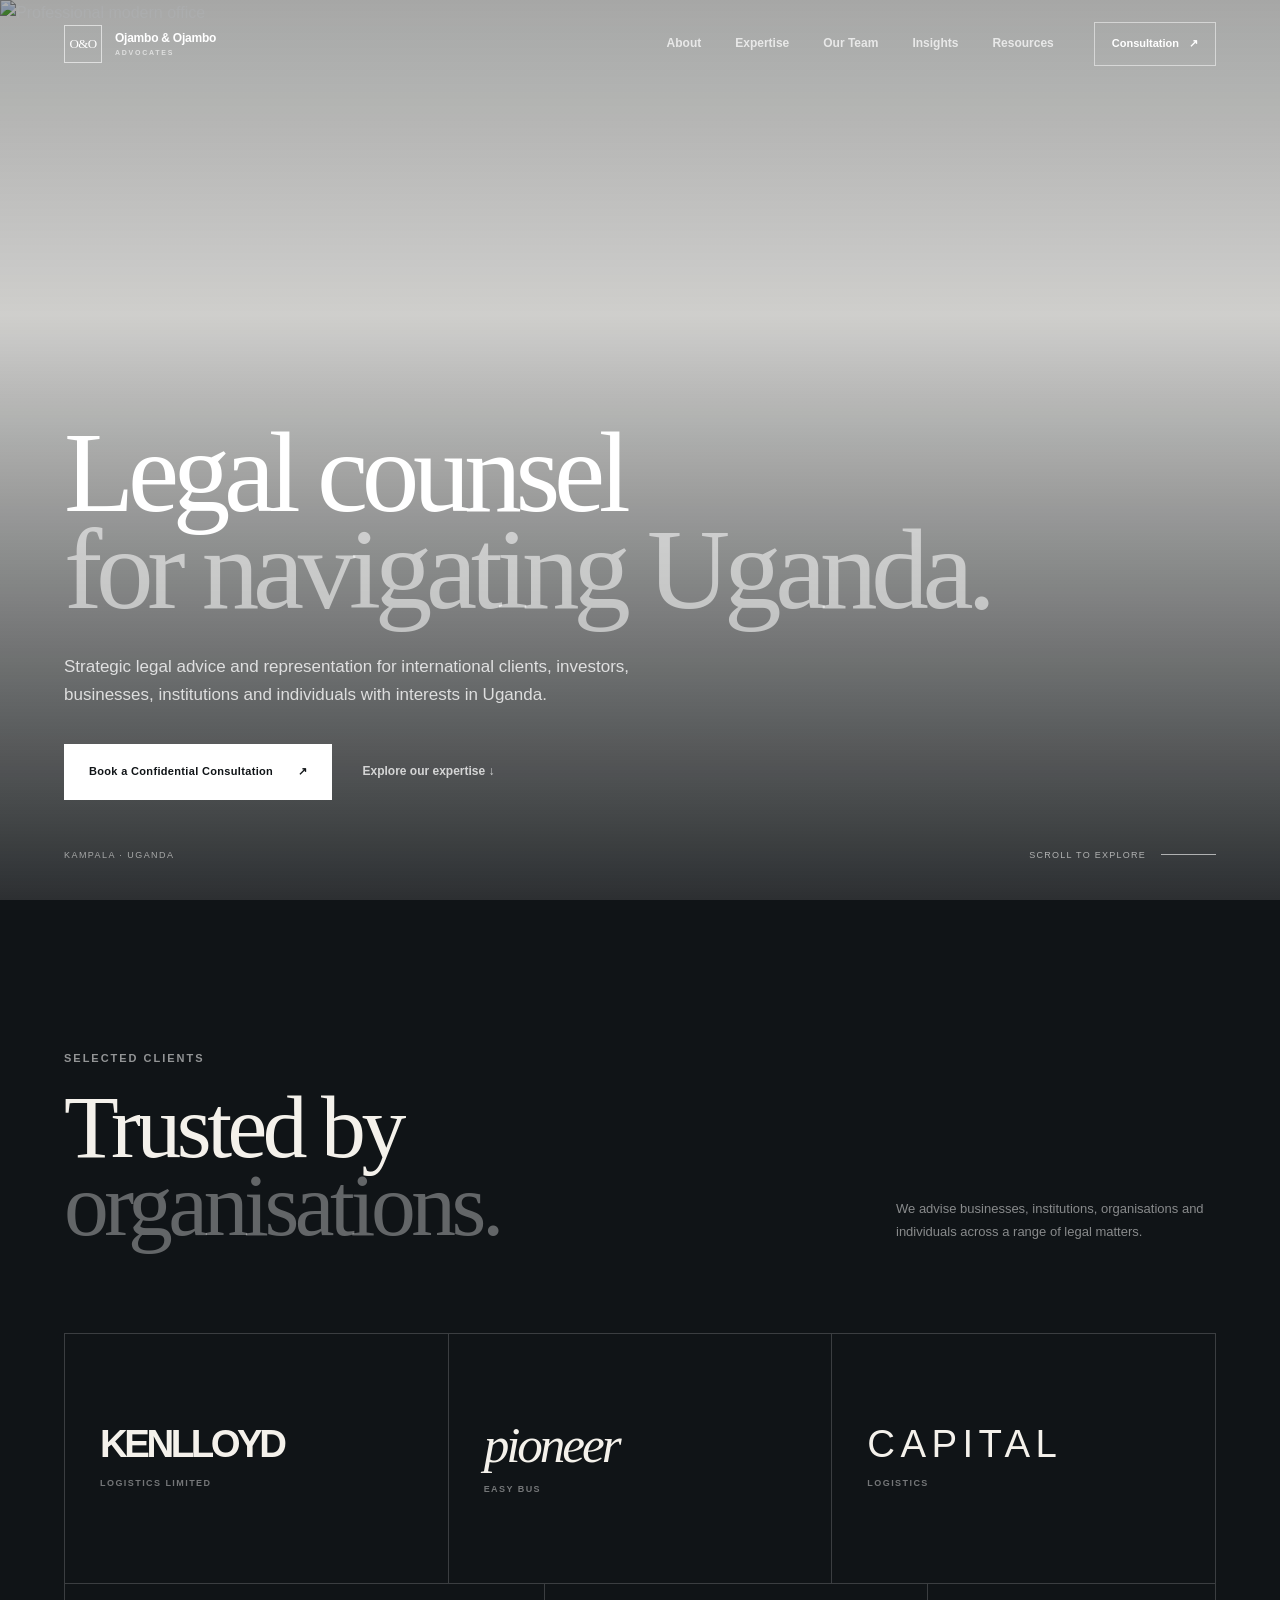
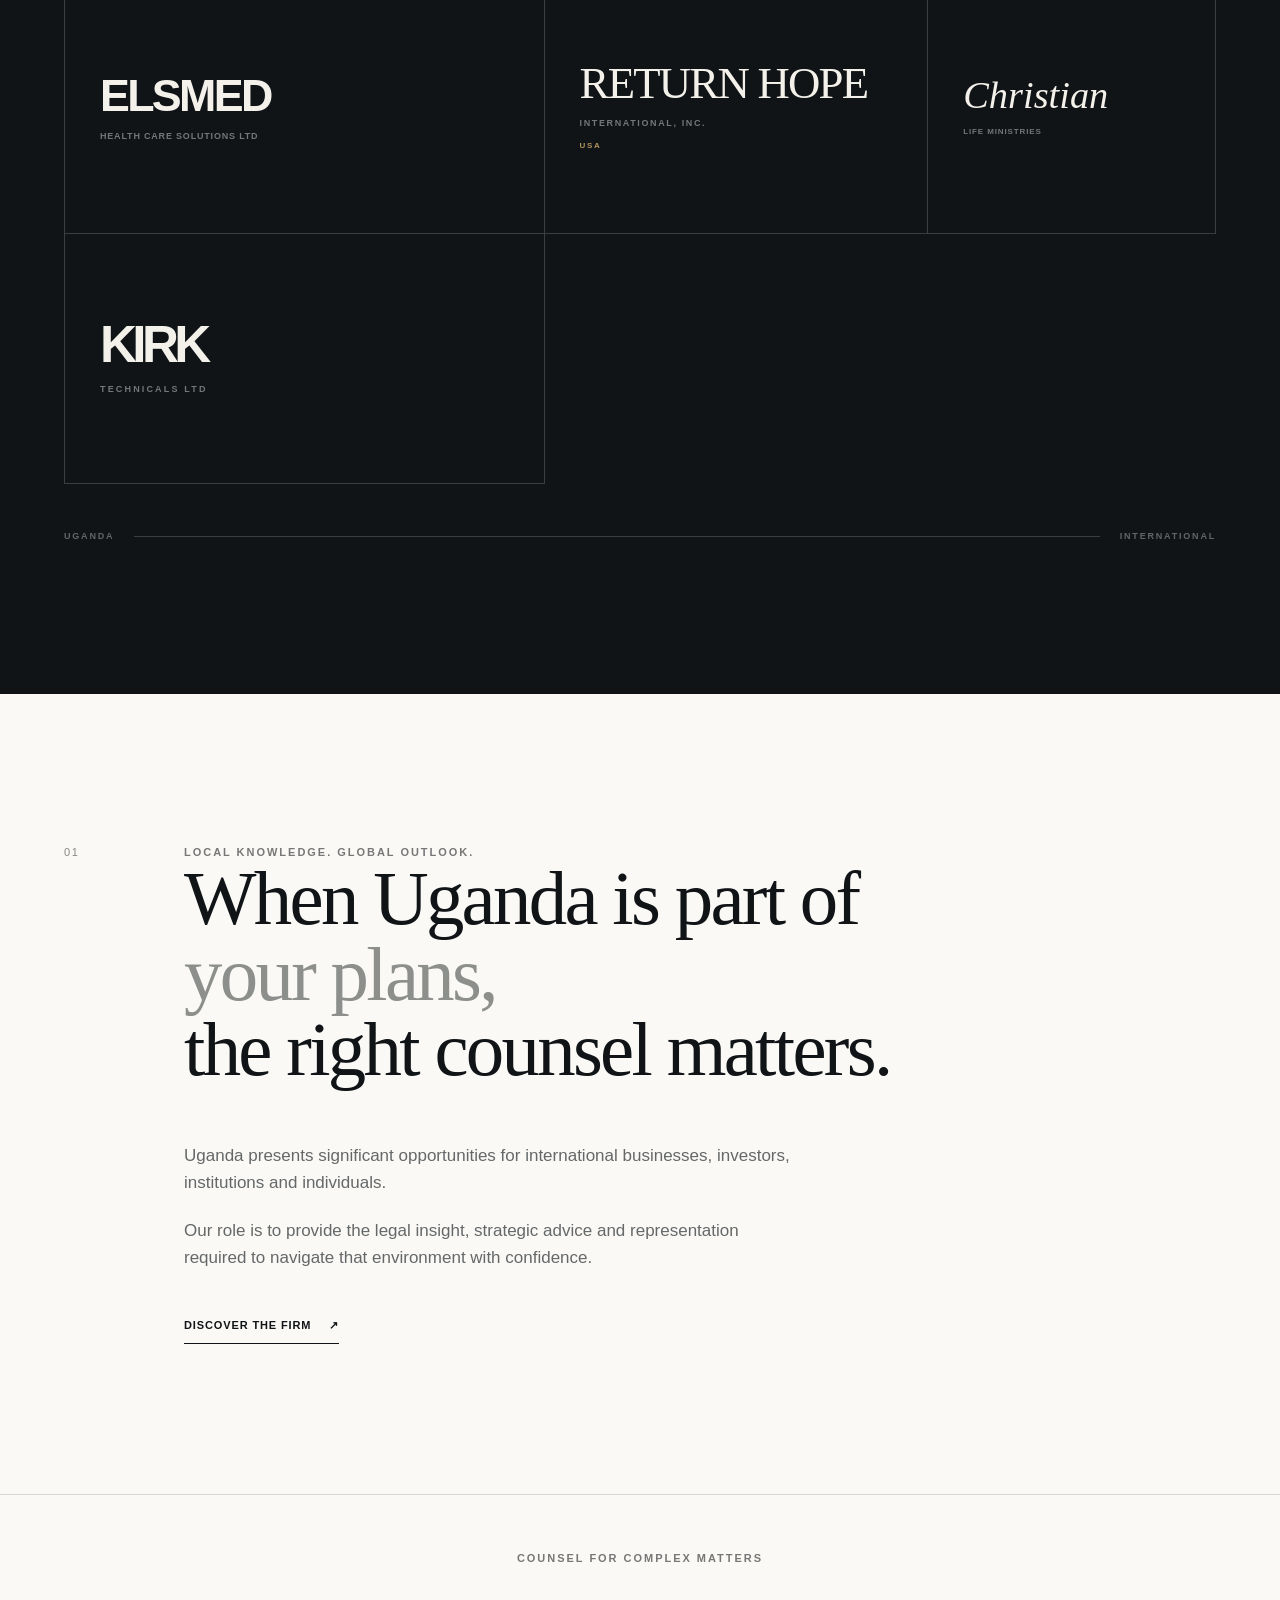
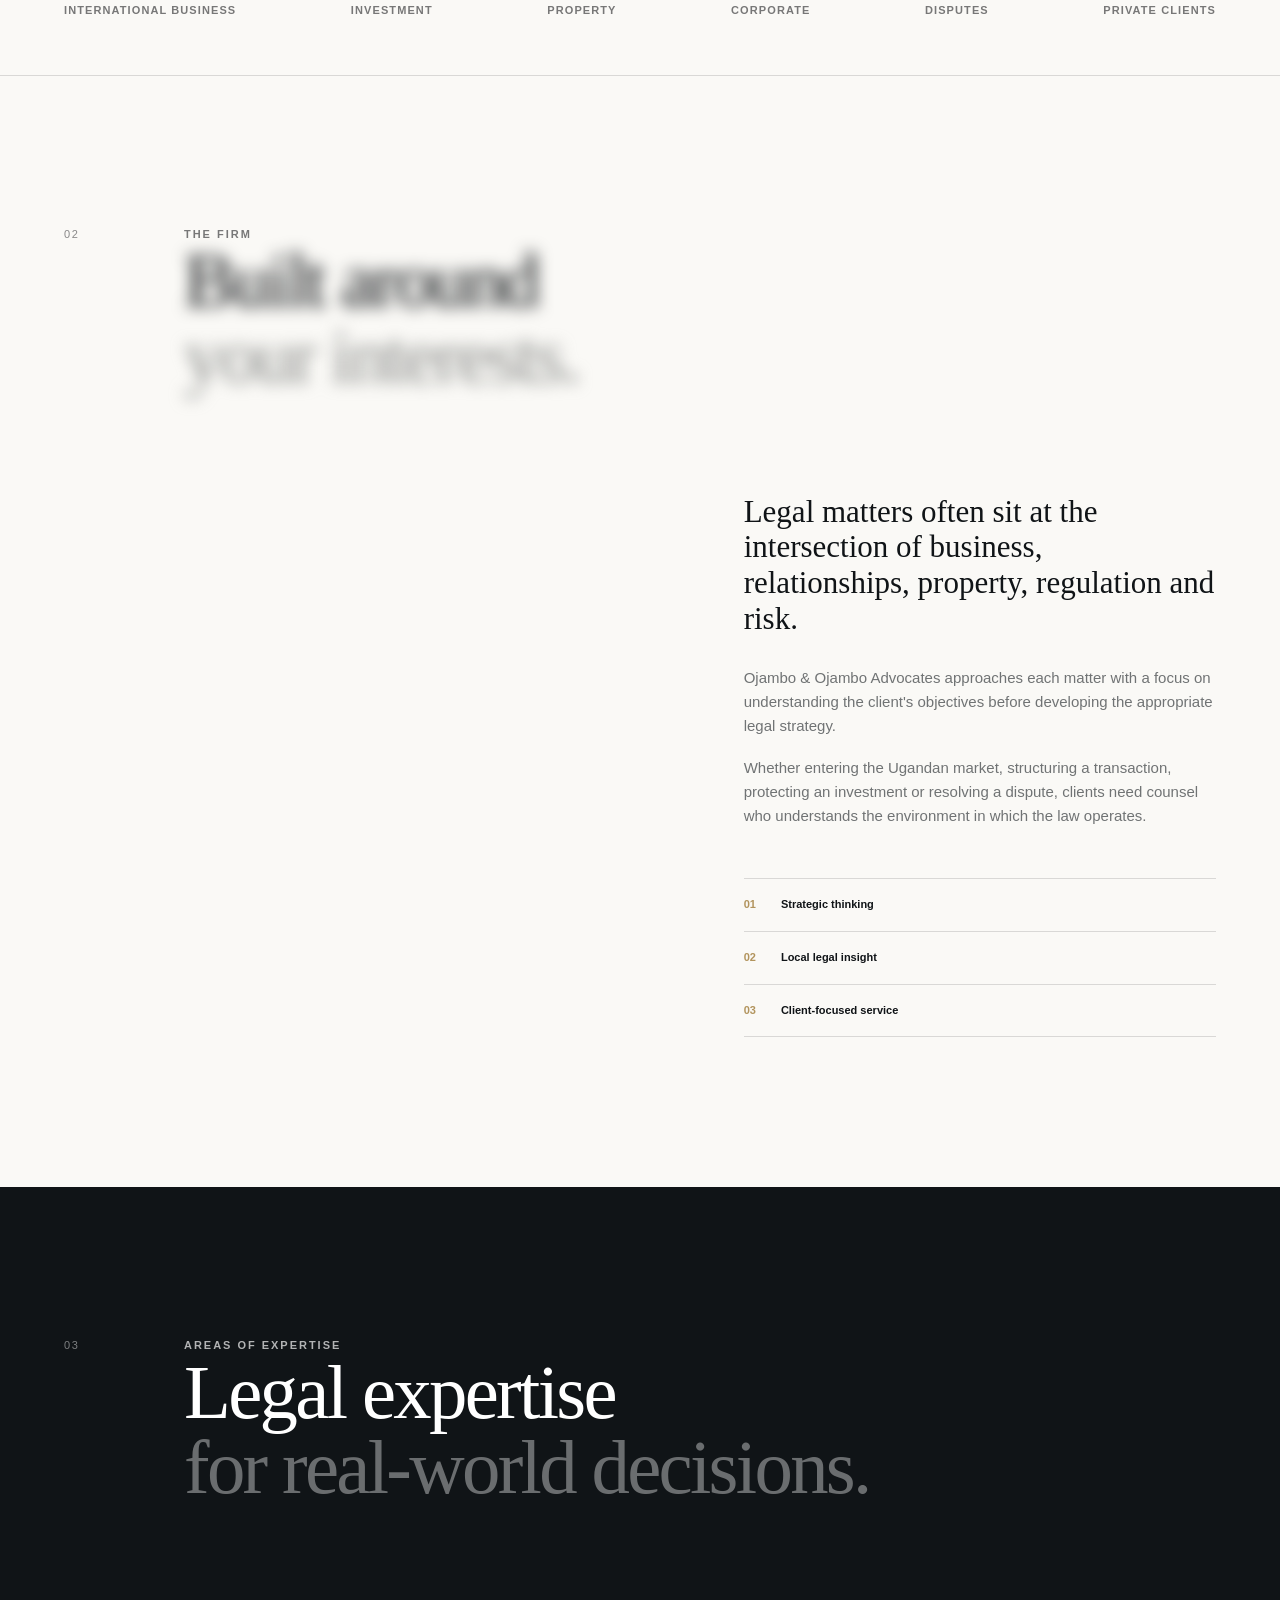
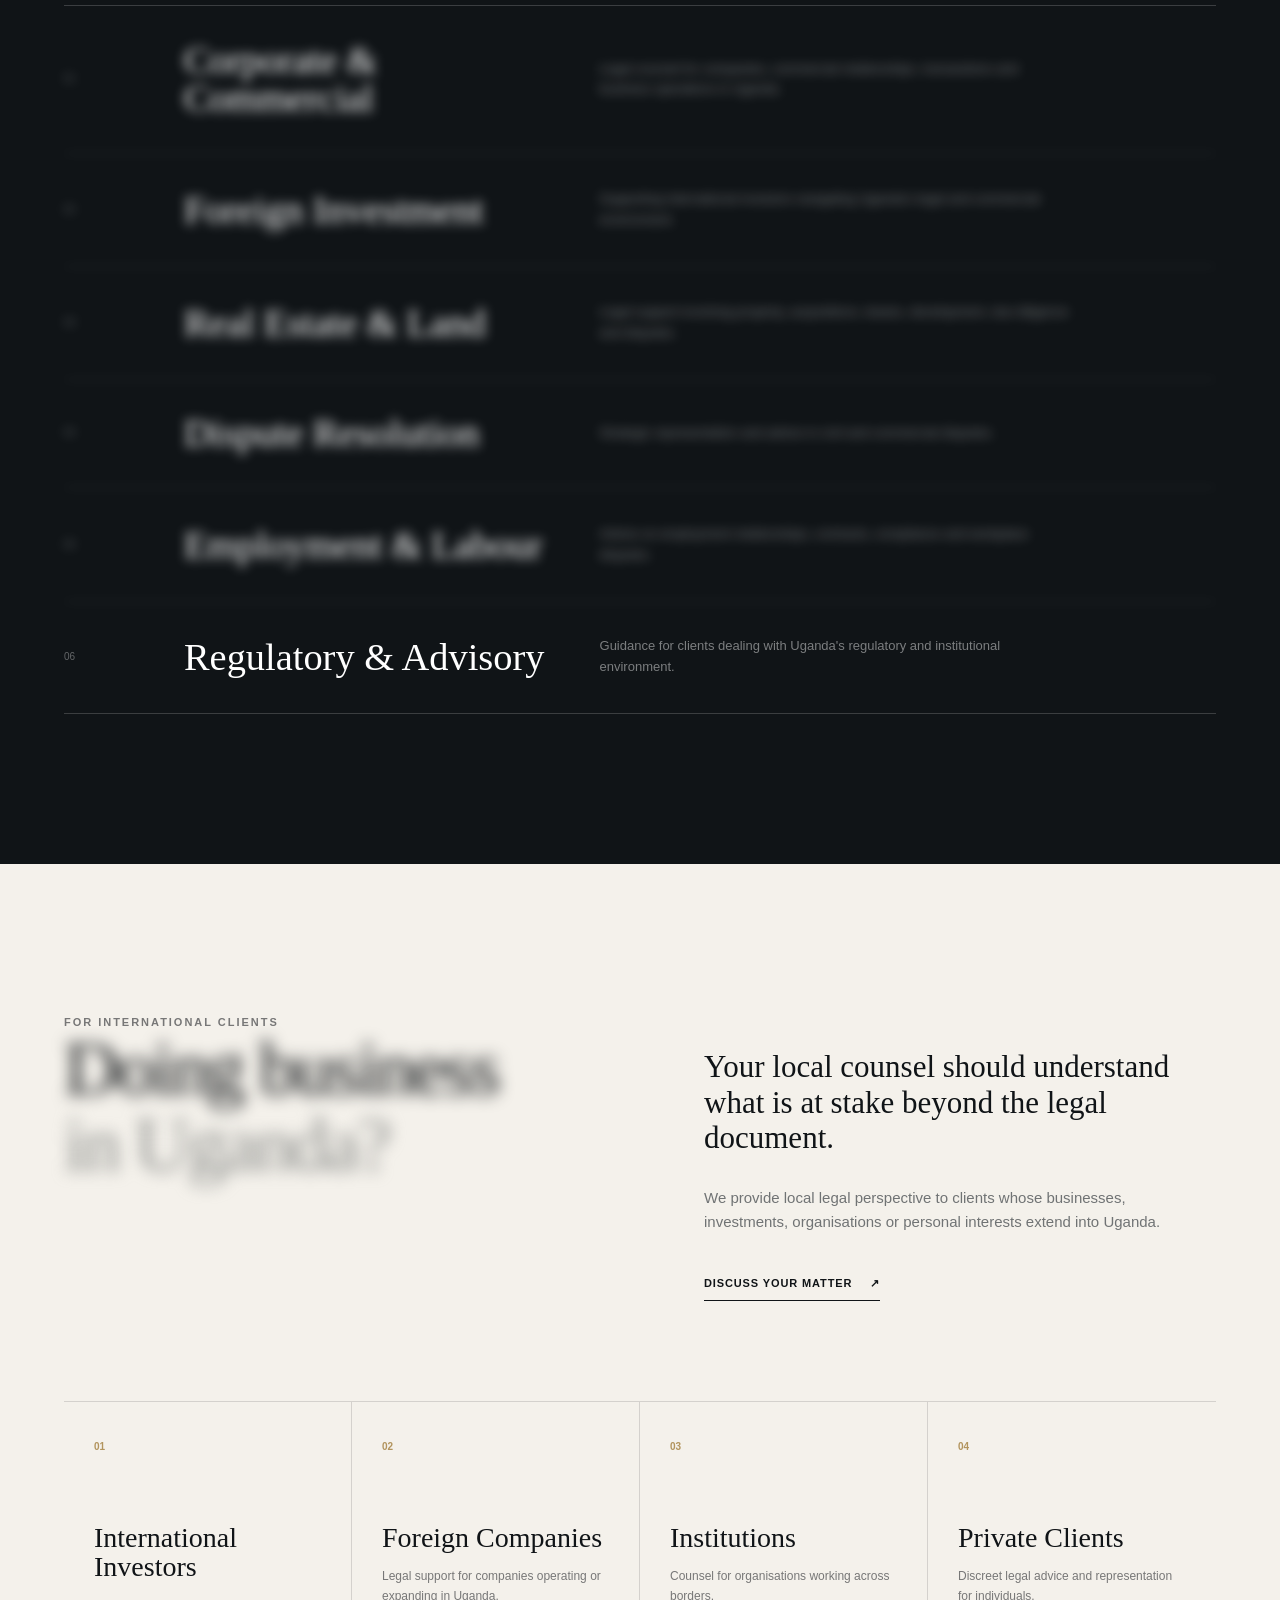
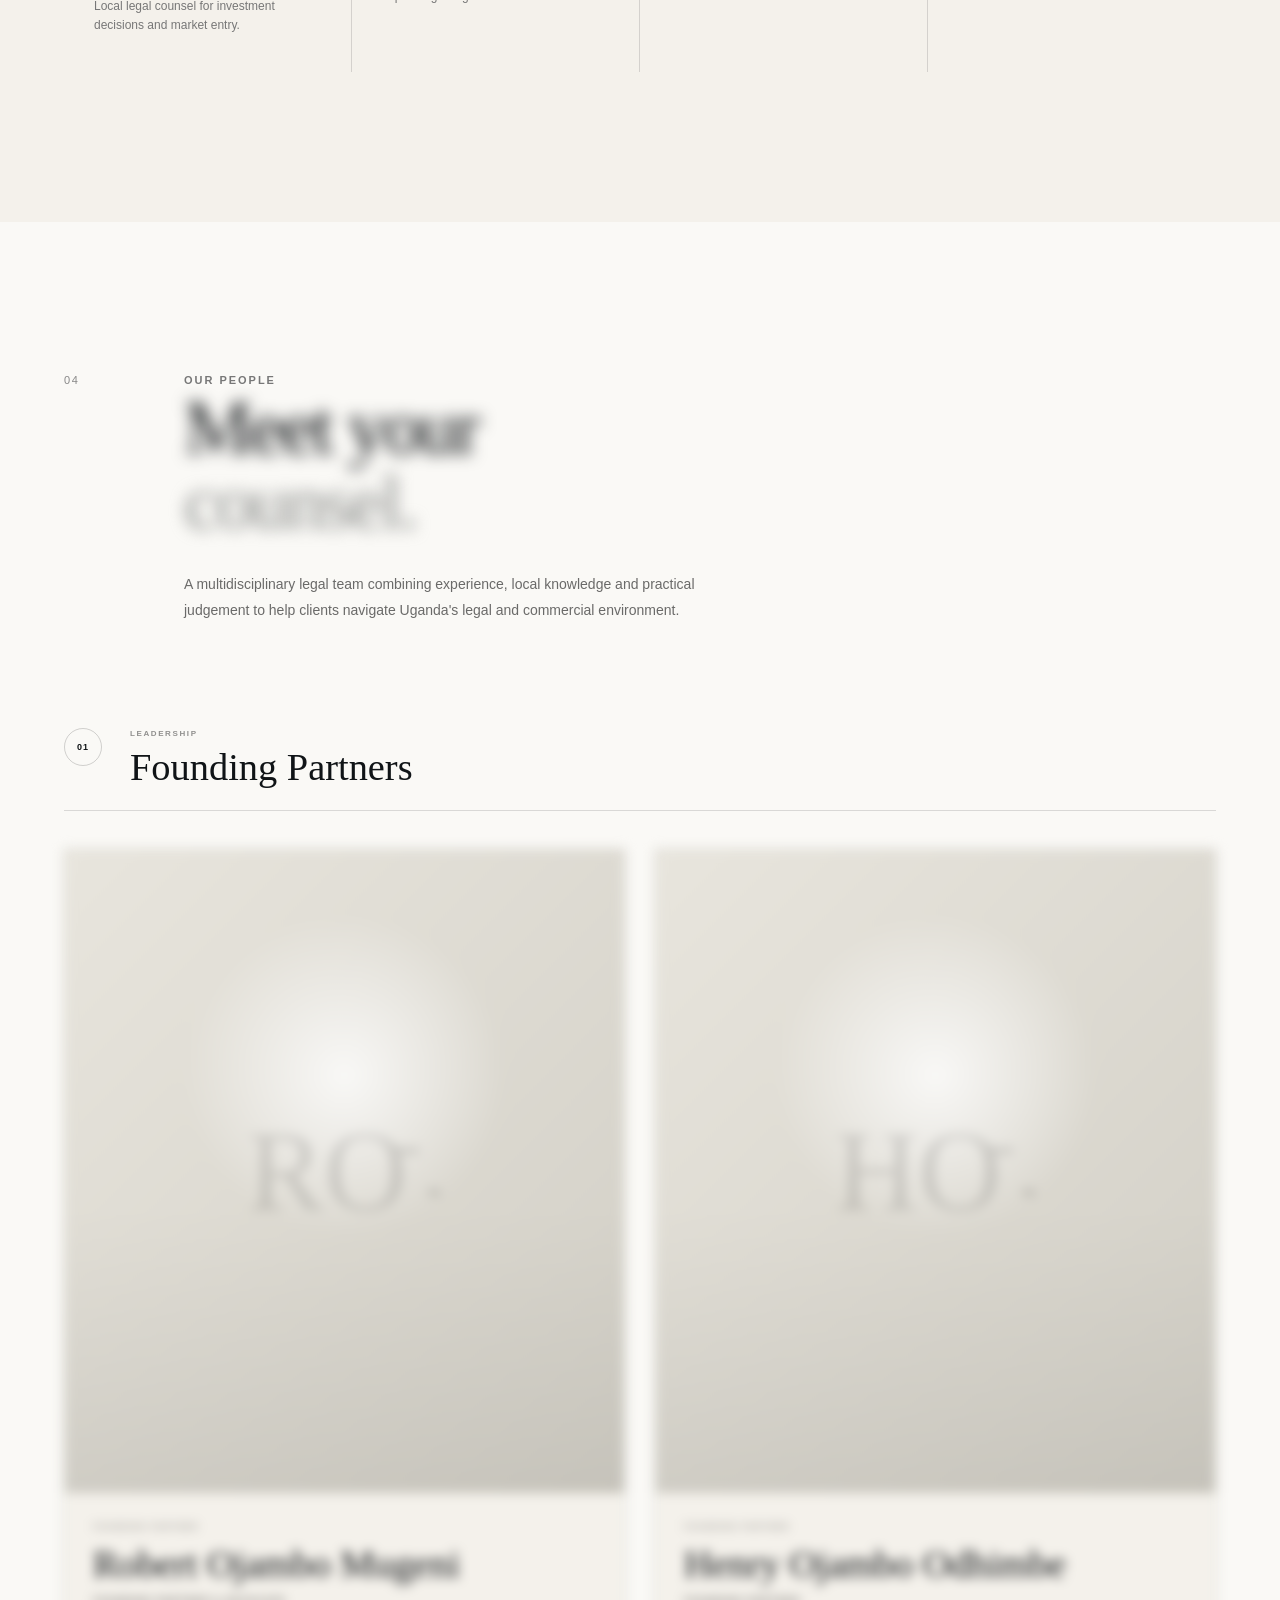
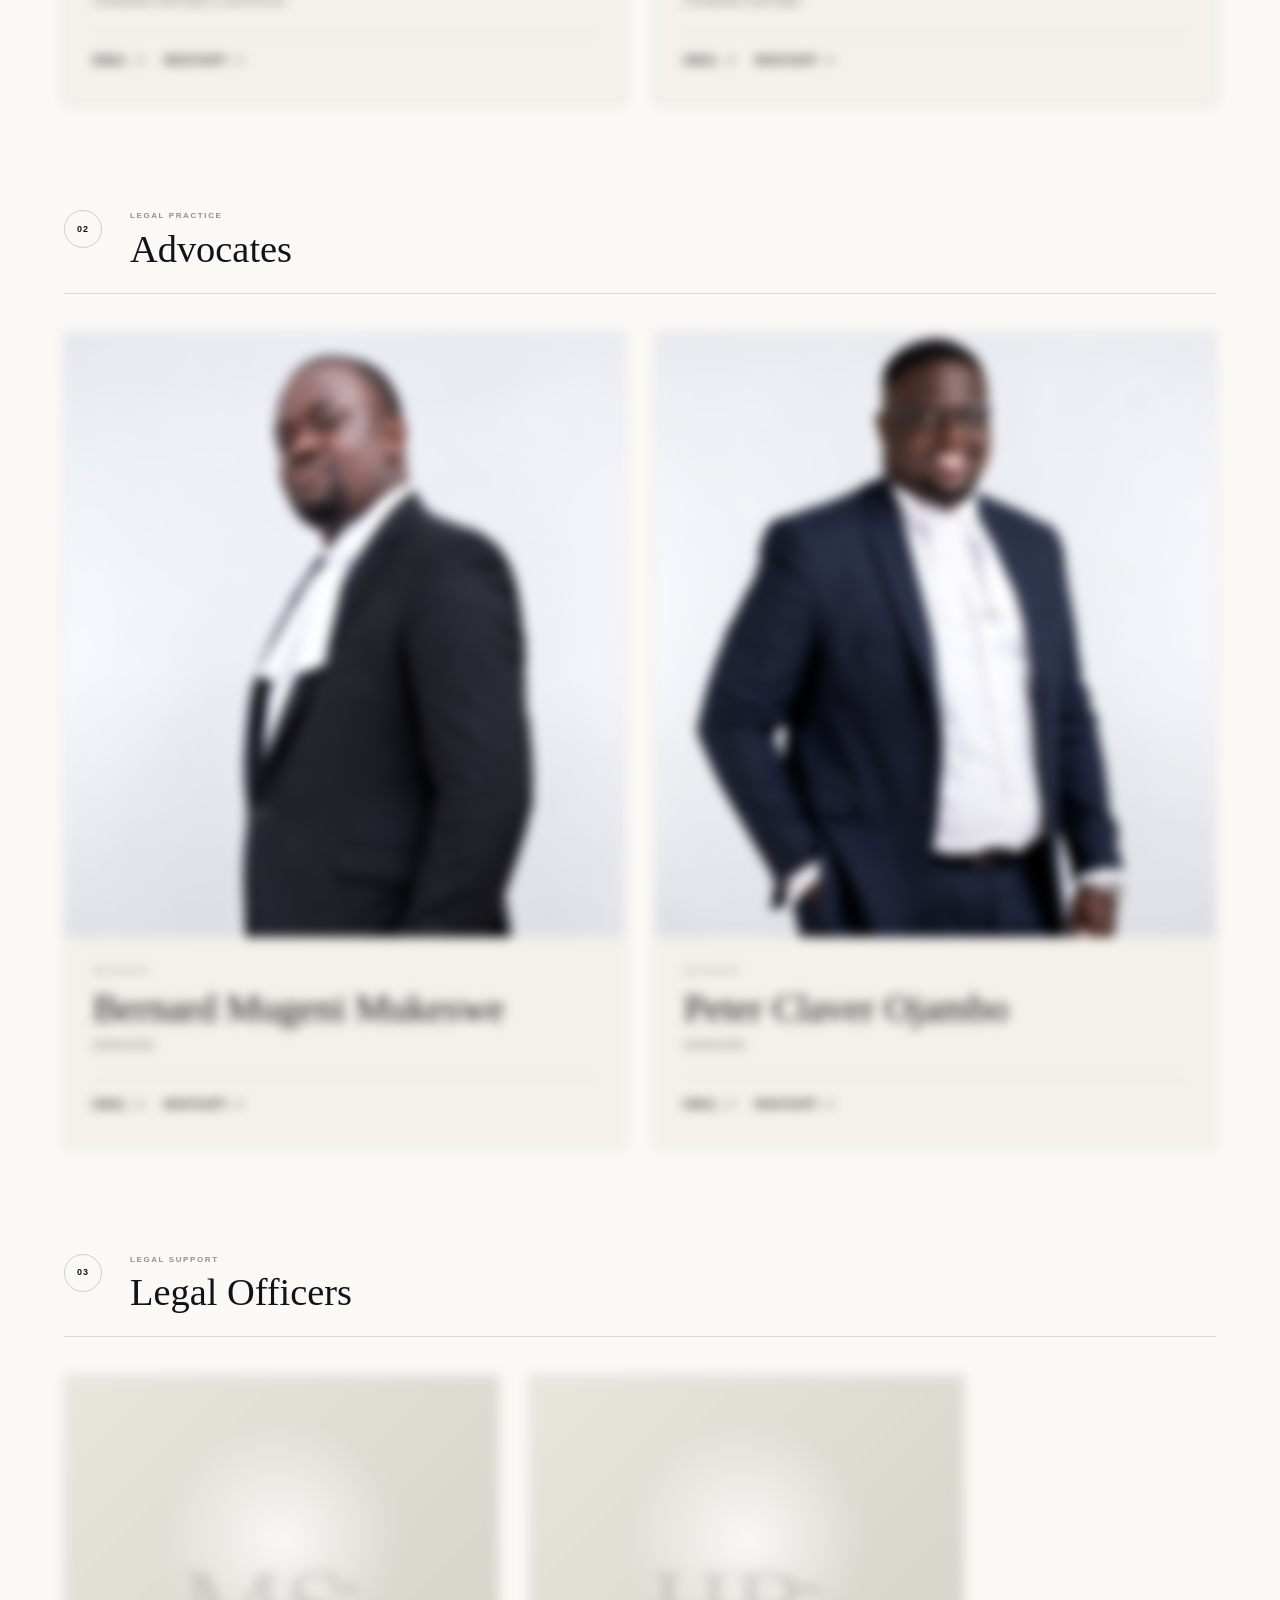
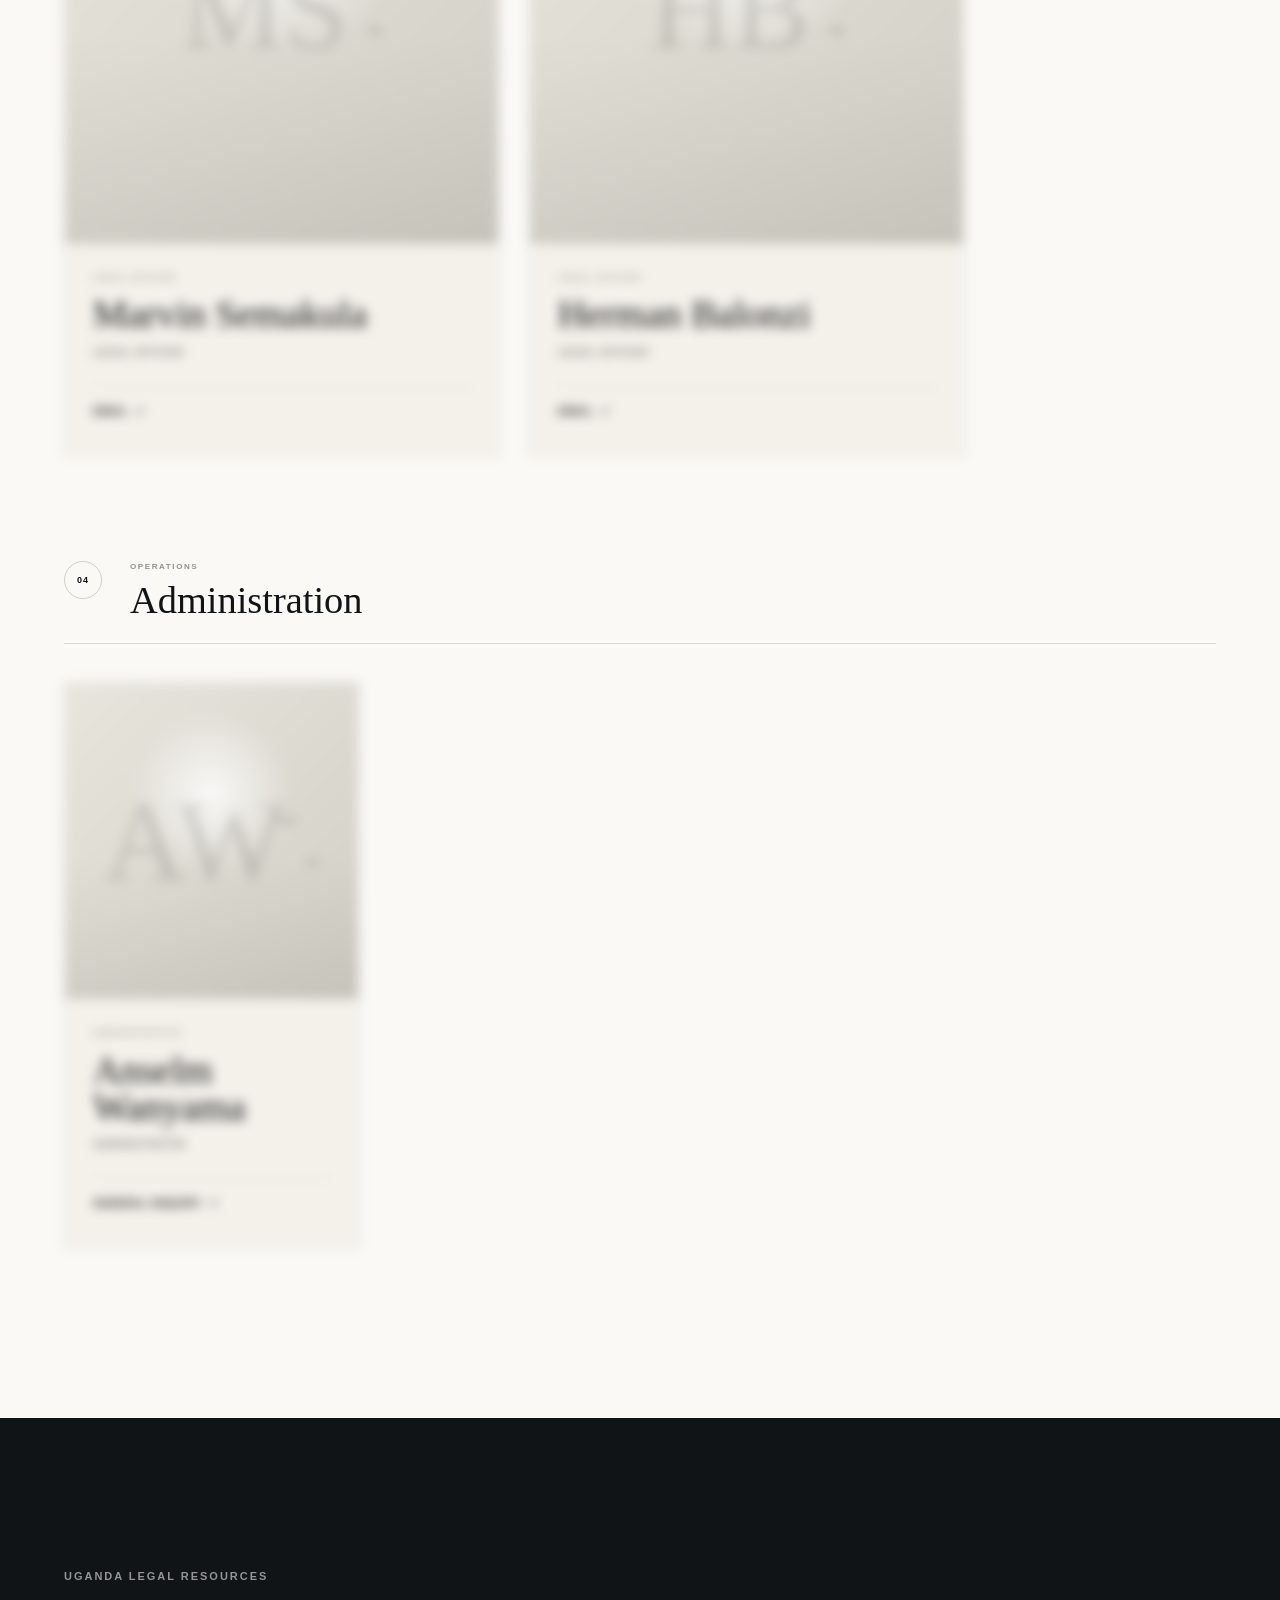
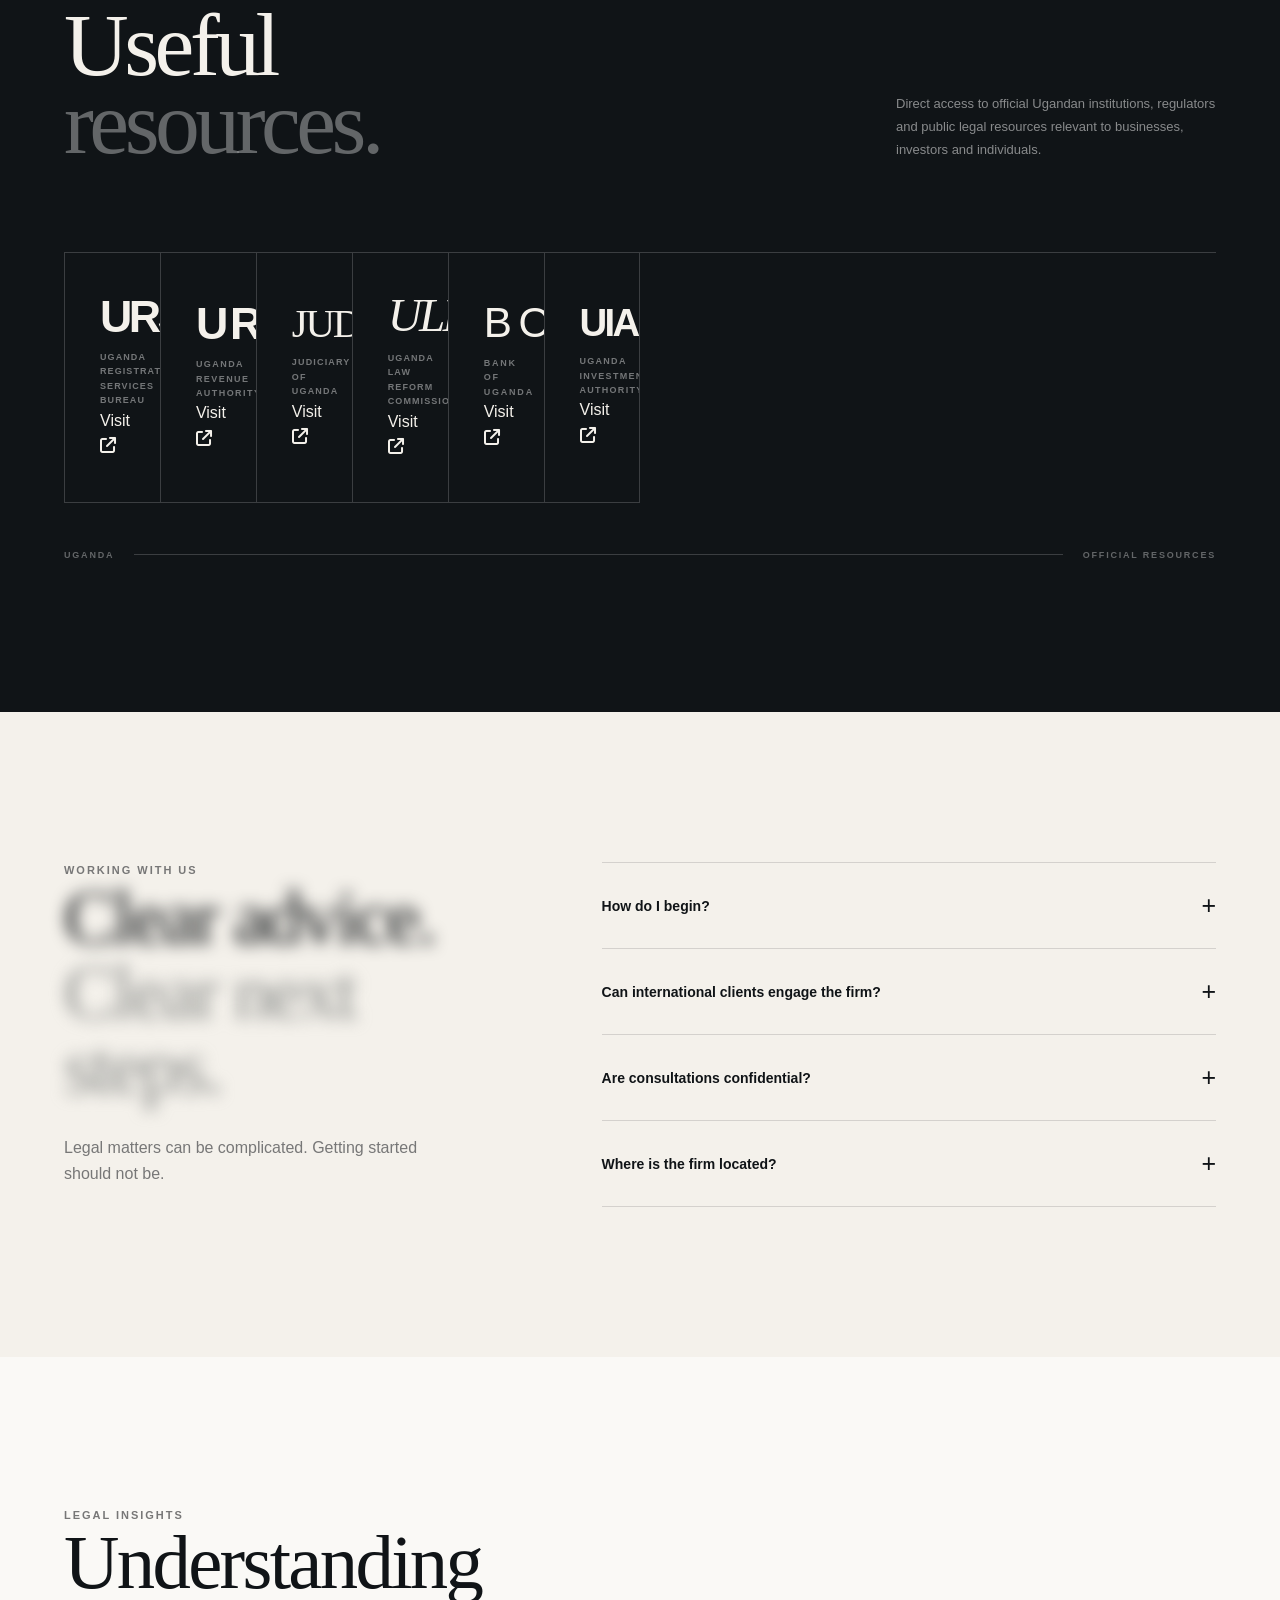
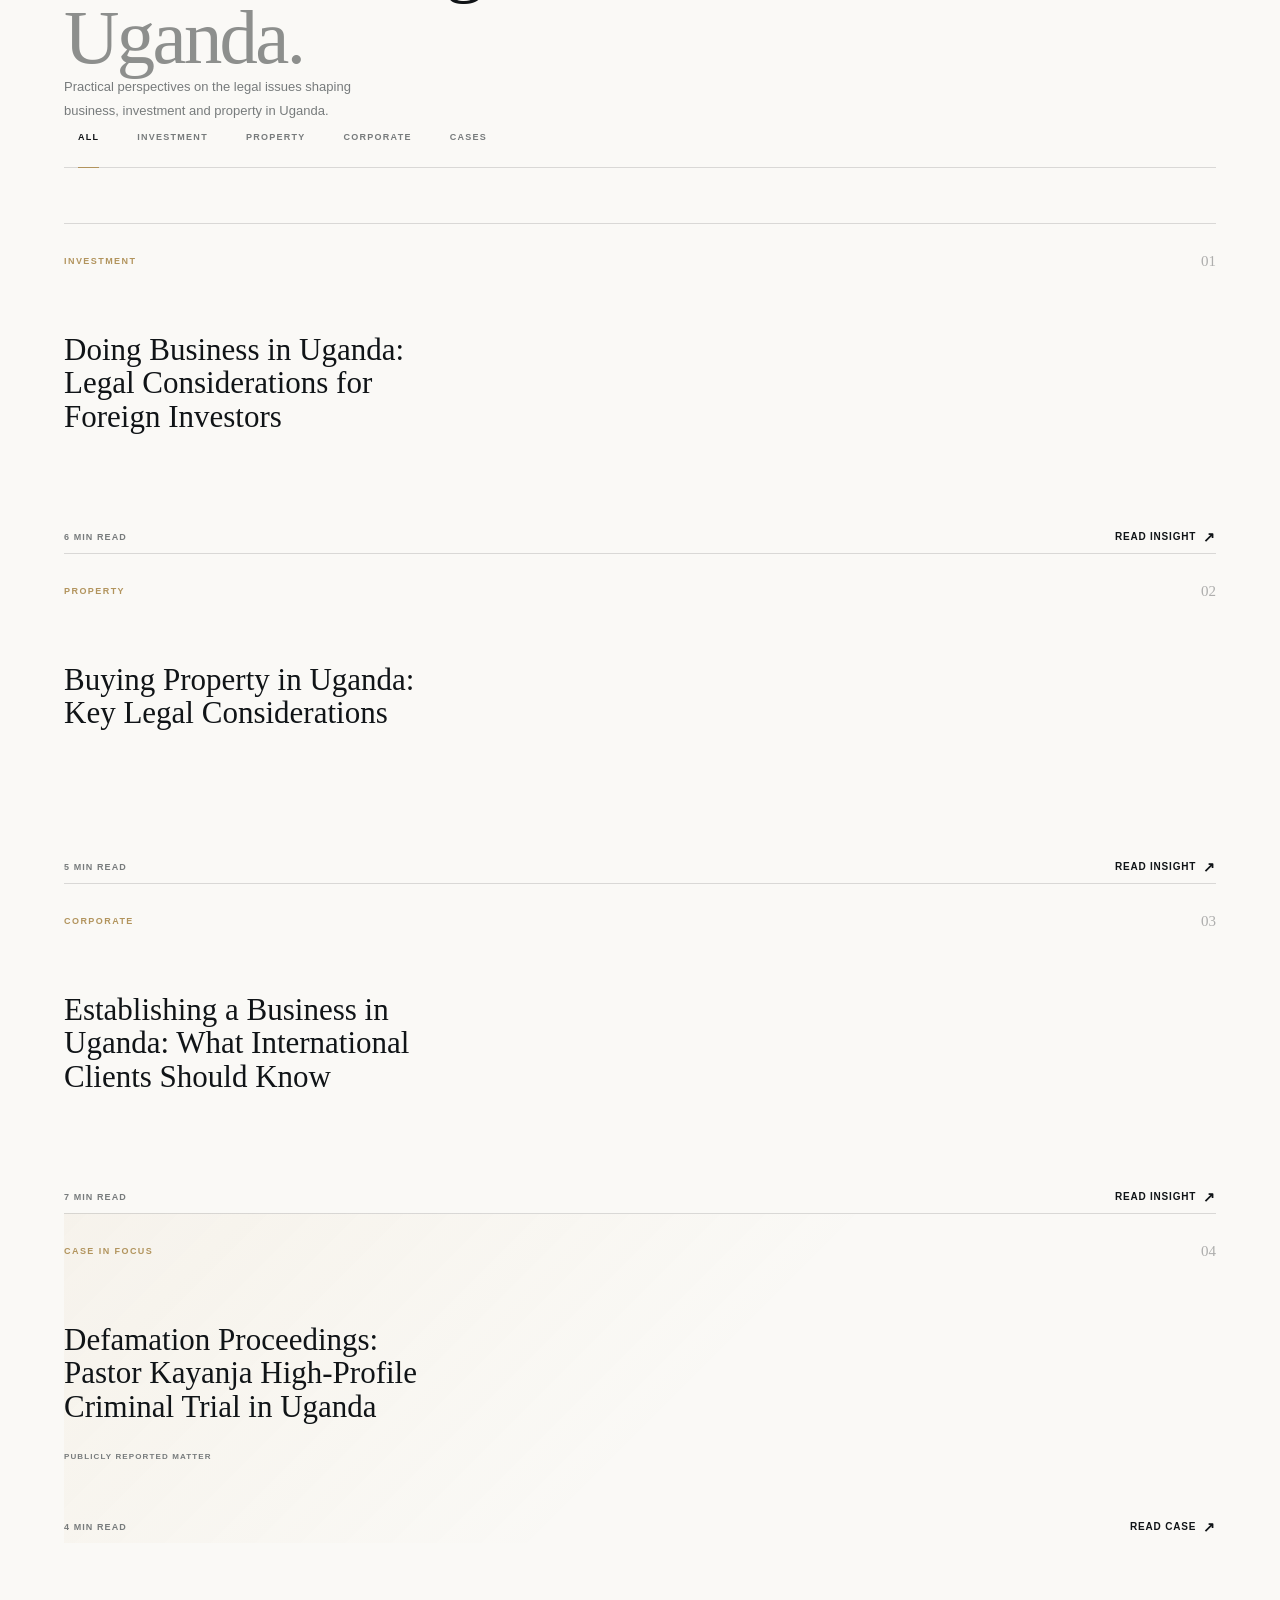
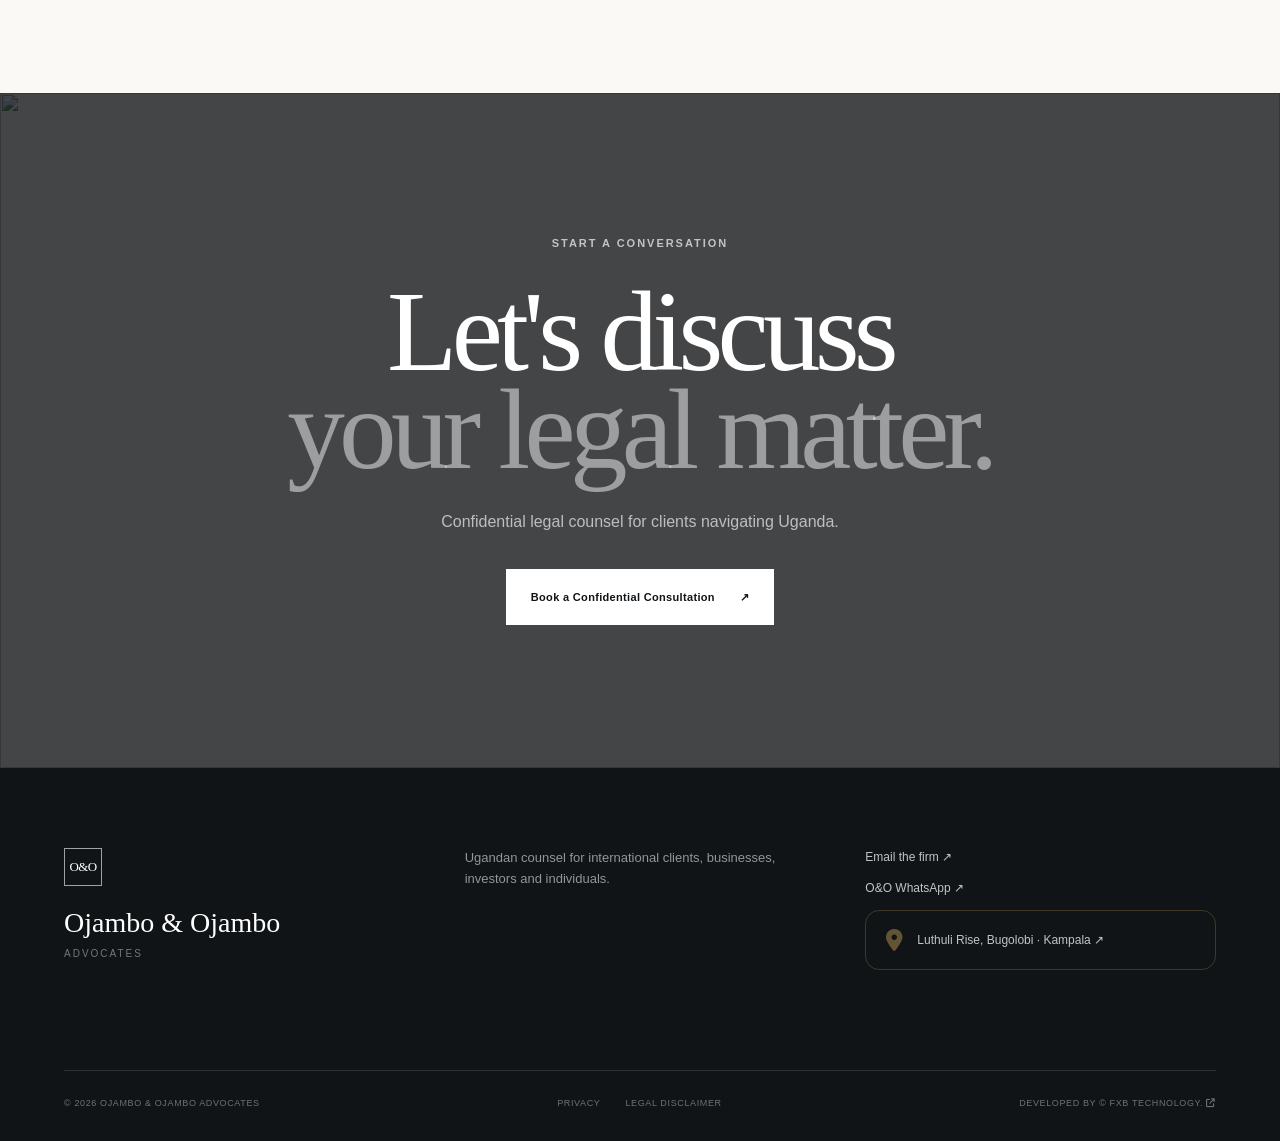
==== commit 991269df: "swsw" ====
--- a/index2.html
+++ b/index2.html
@@ -3068,7 +3068,7 @@
             </span>
 
             <h3>
-               For Best  O&amp;O Experience.
+               For Best  User Experience.
             </h3>
 
             <p>
--- a/style.css
+++ b/style.css
@@ -7376,4 +7376,5686 @@
 
     }
 
+}
+
+/* ============================================================
+   CLIENT CARD — FULL READER CUE
+   ============================================================ */
+
+.client-logo {
+    cursor: pointer;
+}
+
+.client-logo::after {
+    content: "EXPLORE ↗";
+}
+
+.client-logo:hover::after {
+    opacity: 1;
+    transform:
+        translateY(0)
+        translateX(0);
+}
+
+
+
+
+/* ============================================================
+   CLIENT READER
+   Full-screen editorial case-study style reader
+   ============================================================ */
+
+body.clients-reader-open {
+    overflow: hidden;
+}
+
+/* ------------------------------------------------------------
+   READER ROOT
+   ------------------------------------------------------------ */
+
+.clients-reader {
+    position: fixed;
+    inset: 0;
+    z-index: 10001;
+
+    visibility: hidden;
+    pointer-events: none;
+
+    transition:
+        visibility 0s linear .8s;
+}
+
+.clients-reader.open {
+    visibility: visible;
+    pointer-events: auto;
+
+    transition-delay: 0s;
+}
+
+/* ------------------------------------------------------------
+   BACKDROP
+   ------------------------------------------------------------ */
+
+.clients-reader-backdrop {
+    position: absolute;
+    inset: 0;
+
+    background:
+        radial-gradient(
+            circle at 20% 20%,
+            rgba(45, 191, 248, .10),
+            transparent 35%
+        ),
+        radial-gradient(
+            circle at 80% 80%,
+            rgba(255, 255, 255, .04),
+            transparent 40%
+        ),
+        rgba(8, 11, 13, .86);
+
+    backdrop-filter: blur(18px);
+    -webkit-backdrop-filter: blur(18px);
+
+    opacity: 0;
+
+    transition:
+        opacity .65s ease;
+}
+
+.clients-reader.open .clients-reader-backdrop {
+    opacity: 1;
+}
+
+/* ------------------------------------------------------------
+   MAIN PANEL
+   ------------------------------------------------------------ */
+
+.clients-reader-panel {
+    position: absolute;
+
+    top: 0;
+    right: 0;
+
+    width: min(1080px, 100%);
+    height: 100%;
+
+    background: var(--cream);
+    color: var(--ink);
+
+    display: flex;
+    flex-direction: column;
+
+    transform:
+        translateX(105%)
+        scale(.985);
+
+    transform-origin: right center;
+
+    opacity: .96;
+
+    box-shadow:
+        -40px 0 100px rgba(0, 0, 0, .24);
+
+    transition:
+        transform .82s cubic-bezier(.77, 0, .18, 1),
+        opacity .5s ease;
+}
+
+.clients-reader.open .clients-reader-panel {
+    transform:
+        translateX(0)
+        scale(1);
+
+    opacity: 1;
+}
+
+/* ------------------------------------------------------------
+   HEADER
+   ------------------------------------------------------------ */
+
+.clients-reader-header {
+    flex: 0 0 auto;
+
+    min-height: 82px;
+
+    padding:
+        0 38px;
+
+    display: flex;
+    align-items: center;
+    justify-content: space-between;
+
+    border-bottom:
+        1px solid rgba(8, 11, 13, .12);
+
+    position: relative;
+    z-index: 5;
+}
+
+.clients-reader-brand {
+    display: flex;
+    align-items: center;
+    gap: 13px;
+
+    min-width: 0;
+}
+
+.clients-reader-mark {
+    width: 34px;
+    height: 34px;
+
+    display: grid;
+    place-items: center;
+
+    border:
+        1px solid rgba(8, 11, 13, .28);
+
+    font-size: 10px;
+    font-weight: 700;
+    letter-spacing: .08em;
+
+    flex: 0 0 auto;
+}
+
+.clients-reader-meta {
+    display: flex;
+    align-items: center;
+    gap: 18px;
+
+    min-width: 0;
+}
+
+.clients-reader-category {
+    font-size: 10px;
+    font-weight: 700;
+
+    letter-spacing: .16em;
+    text-transform: uppercase;
+
+    white-space: nowrap;
+}
+
+.clients-reader-index {
+    font-size: 10px;
+    font-weight: 600;
+
+    letter-spacing: .14em;
+
+    opacity: .48;
+
+    white-space: nowrap;
+}
+
+.clients-reader-close {
+    width: 42px;
+    height: 42px;
+
+    border: 1px solid rgba(8, 11, 13, .16);
+    background: transparent;
+
+    display: grid;
+    place-items: center;
+
+    color: var(--ink);
+
+    font-family: inherit;
+    font-size: 25px;
+    font-weight: 300;
+    line-height: 1;
+
+    cursor: pointer;
+
+    transition:
+        background .3s ease,
+        color .3s ease,
+        transform .3s ease;
+}
+
+.clients-reader-close:hover {
+    background: var(--ink);
+    color: var(--cream);
+
+    transform: rotate(90deg);
+}
+
+/* ------------------------------------------------------------
+   PROGRESS
+   ------------------------------------------------------------ */
+
+.clients-reader-progress {
+    position: absolute;
+
+    left: 0;
+    right: 0;
+    bottom: -1px;
+
+    height: 2px;
+
+    background: rgba(8, 11, 13, .06);
+
+    z-index: 10;
+}
+
+.clients-reader-progress span {
+    display: block;
+
+    width: 0%;
+    height: 100%;
+
+    background: var(--ink);
+
+    transition:
+        width .25s ease;
+}
+
+/* ------------------------------------------------------------
+   SCROLL CONTENT
+   ------------------------------------------------------------ */
+
+.clients-reader-content {
+    flex: 1;
+
+    overflow-y: auto;
+    overflow-x: hidden;
+
+    overscroll-behavior: contain;
+
+    scrollbar-width: thin;
+
+    padding:
+        0 60px 90px;
+}
+
+.clients-reader-content::-webkit-scrollbar {
+    width: 5px;
+}
+
+.clients-reader-content::-webkit-scrollbar-track {
+    background: transparent;
+}
+
+.clients-reader-content::-webkit-scrollbar-thumb {
+    background: rgba(8, 11, 13, .25);
+}
+
+/* ------------------------------------------------------------
+   HERO VISUAL
+   ------------------------------------------------------------ */
+
+.clients-reader-visual {
+    position: relative;
+
+    min-height: 430px;
+
+    margin:
+        0 -60px;
+
+    padding: 60px;
+
+    overflow: hidden;
+
+    background: var(--ink);
+    color: var(--cream);
+
+    display: flex;
+    flex-direction: column;
+    justify-content: flex-end;
+}
+
+.clients-reader-visual-grid {
+    position: absolute;
+    inset: 0;
+
+    background-image:
+        linear-gradient(
+            rgba(255,255,255,.055) 1px,
+            transparent 1px
+        ),
+        linear-gradient(
+            90deg,
+            rgba(255,255,255,.055) 1px,
+            transparent 1px
+        );
+
+    background-size:
+        72px 72px;
+
+    opacity: .65;
+
+    pointer-events: none;
+}
+
+.clients-reader-visual-grid::after {
+    content: "";
+
+    position: absolute;
+    inset: 0;
+
+    background:
+        radial-gradient(
+            circle at 75% 35%,
+            rgba(45, 191, 248, .18),
+            transparent 34%
+        ),
+        linear-gradient(
+            135deg,
+            transparent 0%,
+            rgba(255,255,255,.025) 50%,
+            transparent 100%
+        );
+}
+
+.clients-reader-wordmark {
+    position: relative;
+    z-index: 2;
+
+    max-width: 90%;
+
+    font-size:
+        clamp(48px, 8vw, 105px);
+
+    font-weight: 800;
+
+    line-height: .86;
+
+    letter-spacing: -.055em;
+
+    text-transform: uppercase;
+
+    word-break: break-word;
+}
+
+.clients-reader-submark {
+    position: relative;
+    z-index: 2;
+
+    margin-top: 14px;
+
+    font-size:
+        clamp(11px, 1.2vw, 15px);
+
+    font-weight: 600;
+
+    letter-spacing: .22em;
+
+    text-transform: uppercase;
+
+    opacity: .62;
+}
+
+.clients-reader-country {
+    position: absolute;
+
+    top: 58px;
+    left: 60px;
+
+    z-index: 2;
+
+    font-size: 10px;
+    font-weight: 700;
+
+    letter-spacing: .18em;
+
+    text-transform: uppercase;
+
+    opacity: .58;
+}
+
+.clients-reader-visual-label {
+    position: absolute;
+
+    right: 60px;
+    bottom: 60px;
+
+    z-index: 2;
+
+    font-size: 9px;
+    font-weight: 700;
+
+    letter-spacing: .2em;
+
+    text-transform: uppercase;
+
+    opacity: .48;
+}
+
+.clients-reader-big-number {
+    position: absolute;
+
+    top: 28px;
+    right: 50px;
+
+    z-index: 1;
+
+    font-size:
+        clamp(110px, 18vw, 220px);
+
+    font-weight: 800;
+
+    line-height: .8;
+
+    letter-spacing: -.08em;
+
+    color: transparent;
+
+    -webkit-text-stroke:
+        1px rgba(255,255,255,.13);
+
+    user-select: none;
+}
+
+/* ------------------------------------------------------------
+   INTRO
+   ------------------------------------------------------------ */
+
+.clients-reader-intro {
+    max-width: 850px;
+
+    padding:
+        82px 0 78px;
+
+    border-bottom:
+        1px solid rgba(8, 11, 13, .12);
+}
+
+.clients-reader-kicker {
+    margin: 0 0 22px;
+
+    font-size: 10px;
+    font-weight: 700;
+
+    letter-spacing: .18em;
+
+    text-transform: uppercase;
+
+    opacity: .52;
+}
+
+.clients-reader-intro h1 {
+    margin: 0;
+
+    font-size:
+        clamp(42px, 6vw, 76px);
+
+    line-height: .95;
+
+    letter-spacing: -.045em;
+
+    font-weight: 700;
+}
+
+.clients-reader-lead {
+    max-width: 690px;
+
+    margin: 30px 0 0;
+
+    font-size:
+        clamp(18px, 2vw, 24px);
+
+    line-height: 1.55;
+
+    letter-spacing: -.015em;
+
+    opacity: .68;
+}
+
+/* ------------------------------------------------------------
+   GENERAL SECTIONS
+   ------------------------------------------------------------ */
+
+.clients-reader-section {
+    display: grid;
+
+    grid-template-columns:
+        80px minmax(0, 1fr);
+
+    gap: 30px;
+
+    padding:
+        72px 0;
+
+    border-bottom:
+        1px solid rgba(8, 11, 13, .12);
+}
+
+.clients-reader-section-number {
+    font-size: 10px;
+    font-weight: 700;
+
+    letter-spacing: .12em;
+
+    opacity: .38;
+}
+
+.clients-reader-section-label {
+    margin: 0 0 25px;
+
+    font-size: 10px;
+    font-weight: 700;
+
+    letter-spacing: .17em;
+
+    text-transform: uppercase;
+
+    opacity: .48;
+}
+
+.clients-reader-body {
+    max-width: 730px;
+
+    font-size: 19px;
+    line-height: 1.75;
+
+    letter-spacing: -.01em;
+}
+
+.clients-reader-body p {
+    margin:
+        0 0 22px;
+}
+
+.clients-reader-body p:last-child {
+    margin-bottom: 0;
+}
+
+/* ------------------------------------------------------------
+   RELEVANT COUNSEL
+   ------------------------------------------------------------ */
+
+.clients-focus-list {
+    border-top:
+        1px solid rgba(8, 11, 13, .14);
+}
+
+.clients-focus-item {
+    display: flex;
+    align-items: center;
+    justify-content: space-between;
+
+    gap: 25px;
+
+    padding:
+        23px 0;
+
+    border-bottom:
+        1px solid rgba(8, 11, 13, .11);
+
+    font-size: 17px;
+}
+
+.clients-focus-item span:first-child {
+    font-weight: 600;
+}
+
+.clients-focus-item span:last-child {
+    font-size: 10px;
+    font-weight: 700;
+
+    letter-spacing: .14em;
+
+    text-transform: uppercase;
+
+    opacity: .42;
+
+    text-align: right;
+}
+
+/* ------------------------------------------------------------
+   O&O APPROACH
+   ------------------------------------------------------------ */
+
+.clients-reader-context {
+    margin:
+        70px 0;
+
+    padding:
+        58px 60px;
+
+    display: grid;
+
+    grid-template-columns:
+        80px minmax(0, 1fr);
+
+    gap: 30px;
+
+    background: var(--ink);
+    color: var(--cream);
+}
+
+.clients-reader-context-number {
+    font-size: 10px;
+    font-weight: 700;
+
+    letter-spacing: .12em;
+
+    opacity: .4;
+}
+
+.clients-reader-context .clients-reader-section-label {
+    opacity: .45;
+}
+
+.clients-reader-context h2 {
+    max-width: 700px;
+
+    margin:
+        0 0 22px;
+
+    font-size:
+        clamp(30px, 4vw, 52px);
+
+    line-height: 1;
+
+    letter-spacing: -.04em;
+}
+
+.clients-reader-context > div > p:last-child {
+    max-width: 680px;
+
+    margin: 0;
+
+    font-size: 18px;
+    line-height: 1.7;
+
+    opacity: .67;
+}
+
+/* ------------------------------------------------------------
+   PUBLIC RESOURCE
+   ------------------------------------------------------------ */
+
+.clients-reader-resources {
+    padding:
+        65px 0;
+
+    display: grid;
+
+    grid-template-columns:
+        1fr 1fr;
+
+    gap: 50px;
+
+    align-items: end;
+
+    border-bottom:
+        1px solid rgba(8, 11, 13, .12);
+}
+
+.clients-reader-resources h2 {
+    margin: 0;
+
+    font-size:
+        clamp(30px, 4vw, 50px);
+
+    line-height: 1;
+
+    letter-spacing: -.04em;
+}
+
+.clients-reader-resources h2 span {
+    display: block;
+
+    opacity: .4;
+}
+
+.clients-resource-link {
+    min-height: 110px;
+
+    padding:
+        24px 25px;
+
+    display: grid;
+
+    grid-template-columns:
+        auto 1fr auto;
+
+    align-items: center;
+
+    gap: 18px;
+
+    border:
+        1px solid rgba(8, 11, 13, .18);
+
+    color: var(--ink);
+
+    text-decoration: none;
+
+    transition:
+        background .35s ease,
+        color .35s ease,
+        transform .35s ease;
+}
+
+.clients-resource-link:hover {
+    background: var(--ink);
+    color: var(--cream);
+
+    transform: translateY(-4px);
+}
+
+.clients-resource-code {
+    font-size: 9px;
+    font-weight: 700;
+
+    letter-spacing: .14em;
+
+    opacity: .45;
+}
+
+.clients-resource-name {
+    font-size: 15px;
+    font-weight: 600;
+}
+
+.clients-resource-arrow {
+    font-size: 20px;
+
+    transition:
+        transform .3s ease;
+}
+
+.clients-resource-link:hover
+.clients-resource-arrow {
+    transform:
+        translate(3px, -3px);
+}
+
+/* ------------------------------------------------------------
+   CONSULTATION CTA
+   ------------------------------------------------------------ */
+
+.clients-reader-cta {
+    margin-top: 70px;
+
+    padding:
+        55px 0;
+
+    display: grid;
+
+    grid-template-columns:
+        1fr auto;
+
+    align-items: center;
+
+    gap: 45px;
+
+    border-bottom:
+        1px solid rgba(8, 11, 13, .12);
+}
+
+.clients-reader-cta h2 {
+    max-width: 600px;
+
+    margin: 0;
+
+    font-size:
+        clamp(30px, 4vw, 52px);
+
+    line-height: .98;
+
+    letter-spacing: -.045em;
+}
+
+.clients-reader-cta h2 span {
+    display: block;
+
+    opacity: .4;
+}
+
+.clients-reader-cta-button {
+    min-height: 54px;
+
+    padding:
+        0 24px;
+
+    display: inline-flex;
+    align-items: center;
+    justify-content: center;
+
+    gap: 18px;
+
+    background: var(--ink);
+    color: var(--cream);
+
+    font-size: 11px;
+    font-weight: 700;
+
+    letter-spacing: .08em;
+
+    text-transform: uppercase;
+
+    text-decoration: none;
+
+    white-space: nowrap;
+
+    transition:
+        transform .35s ease,
+        background .35s ease;
+}
+
+.clients-reader-cta-button:hover {
+    transform: translateY(-3px);
+}
+
+/* ------------------------------------------------------------
+   FOOTER NAVIGATION
+   ------------------------------------------------------------ */
+
+.clients-reader-footer {
+    flex: 0 0 auto;
+
+    min-height: 100px;
+
+    padding:
+        18px 38px;
+
+    display: grid;
+
+    grid-template-columns:
+        1fr auto 1fr;
+
+    align-items: center;
+
+    gap: 25px;
+
+    border-top:
+        1px solid rgba(8, 11, 13, .12);
+
+    background: var(--cream);
+
+    position: relative;
+    z-index: 5;
+}
+
+.clients-reader-nav {
+    min-width: 0;
+
+    display: flex;
+    align-items: center;
+
+    gap: 15px;
+
+    padding: 10px 0;
+
+    border: 0;
+    background: transparent;
+
+    color: var(--ink);
+
+    font-family: inherit;
+
+    text-align: left;
+
+    cursor: pointer;
+}
+
+.clients-reader-nav-next {
+    justify-content: flex-end;
+    text-align: right;
+}
+
+.clients-reader-nav small {
+    display: block;
+
+    margin-bottom: 5px;
+
+    font-size: 8px;
+    font-weight: 700;
+
+    letter-spacing: .16em;
+
+    opacity: .4;
+}
+
+.clients-reader-nav strong {
+    display: block;
+
+    max-width: 190px;
+
+    overflow: hidden;
+    text-overflow: ellipsis;
+    white-space: nowrap;
+
+    font-size: 12px;
+    font-weight: 700;
+}
+
+.clients-reader-nav-arrow {
+    font-size: 20px;
+
+    transition:
+        transform .3s ease;
+}
+
+.clients-reader-nav:hover
+.clients-reader-nav-arrow {
+    transform: translateX(4px);
+}
+
+.clients-reader-nav:first-child:hover
+.clients-reader-nav-arrow {
+    transform: translateX(-4px);
+}
+
+.clients-reader-footer-center {
+    font-size: 8px;
+    font-weight: 700;
+
+    letter-spacing: .16em;
+
+    text-transform: uppercase;
+
+    opacity: .35;
+
+    text-align: center;
+}
+
+/* ============================================================
+   TABLET
+   ============================================================ */
+
+@media (max-width: 900px) {
+
+    .clients-reader-content {
+        padding:
+            0 35px 70px;
+    }
+
+    .clients-reader-visual {
+        margin:
+            0 -35px;
+
+        padding:
+            45px 35px;
+
+        min-height: 390px;
+    }
+
+    .clients-reader-country {
+        left: 35px;
+        top: 42px;
+    }
+
+    .clients-reader-visual-label {
+        right: 35px;
+        bottom: 42px;
+    }
+
+    .clients-reader-header {
+        padding:
+            0 25px;
+    }
+
+    .clients-reader-footer {
+        padding:
+            15px 25px;
+    }
+
+    .clients-reader-section {
+        grid-template-columns:
+            55px minmax(0, 1fr);
+    }
+
+    .clients-reader-context {
+        margin:
+            55px 0;
+
+        padding:
+            45px 35px;
+    }
+
+    .clients-reader-resources {
+        grid-template-columns: 1fr;
+        gap: 30px;
+    }
+
+    .clients-reader-cta {
+        grid-template-columns: 1fr;
+        gap: 30px;
+    }
+
+    .clients-reader-cta-button {
+        justify-self: start;
+    }
+}
+
+/* ============================================================
+   MOBILE
+   ============================================================ */
+
+@media (max-width: 600px) {
+
+    .clients-reader-panel {
+        width: 100%;
+        height: 100%;
+
+        top: auto;
+        bottom: 0;
+        right: 0;
+
+        transform:
+            translateY(105%);
+
+        transform-origin:
+            center bottom;
+
+        box-shadow:
+            0 -30px 80px rgba(0, 0, 0, .24);
+
+        transition:
+            transform .72s cubic-bezier(.77, 0, .18, 1);
+    }
+
+    .clients-reader.open .clients-reader-panel {
+        transform:
+            translateY(0);
+    }
+
+    .clients-reader-header {
+        min-height: 68px;
+
+        padding:
+            0 18px;
+    }
+
+    .clients-reader-mark {
+        width: 30px;
+        height: 30px;
+    }
+
+    .clients-reader-category {
+        display: none;
+    }
+
+    .clients-reader-meta {
+        gap: 10px;
+    }
+
+    .clients-reader-close {
+        width: 38px;
+        height: 38px;
+    }
+
+    .clients-reader-content {
+        padding:
+            0 20px 60px;
+    }
+
+    .clients-reader-visual {
+        min-height: 310px;
+
+        margin:
+            0 -20px;
+
+        padding:
+            35px 20px;
+    }
+
+    .clients-reader-country {
+        top: 28px;
+        left: 20px;
+    }
+
+    .clients-reader-visual-label {
+        right: 20px;
+        bottom: 28px;
+
+        font-size: 7px;
+    }
+
+    .clients-reader-big-number {
+        top: 28px;
+        right: 18px;
+
+        font-size: 105px;
+    }
+
+    .clients-reader-wordmark {
+        font-size:
+            clamp(42px, 14vw, 72px);
+
+        max-width: 100%;
+    }
+
+    .clients-reader-submark {
+        font-size: 9px;
+        letter-spacing: .16em;
+    }
+
+    .clients-reader-intro {
+        padding:
+            55px 0 52px;
+    }
+
+    .clients-reader-intro h1 {
+        font-size:
+            clamp(38px, 12vw, 58px);
+    }
+
+    .clients-reader-lead {
+        margin-top: 22px;
+
+        font-size: 17px;
+        line-height: 1.55;
+    }
+
+    .clients-reader-section {
+        grid-template-columns: 1fr;
+
+        gap: 20px;
+
+        padding:
+            50px 0;
+    }
+
+    .clients-reader-section-number {
+        font-size: 9px;
+    }
+
+    .clients-reader-section-label {
+        margin-bottom: 18px;
+    }
+
+    .clients-reader-body {
+        font-size: 17px;
+        line-height: 1.7;
+    }
+
+    .clients-focus-item {
+        padding:
+            19px 0;
+
+        align-items: flex-start;
+    }
+
+    .clients-focus-item span:last-child {
+        font-size: 8px;
+    }
+
+    .clients-reader-context {
+        margin:
+            45px 0;
+
+        padding:
+            38px 24px;
+
+        grid-template-columns: 1fr;
+        gap: 22px;
+    }
+
+    .clients-reader-context h2 {
+        font-size:
+            clamp(29px, 9vw, 43px);
+    }
+
+    .clients-reader-context > div > p:last-child {
+        font-size: 16px;
+        line-height: 1.65;
+    }
+
+    .clients-reader-resources {
+        padding:
+            50px 0;
+    }
+
+    .clients-reader-resources h2 {
+        font-size:
+            clamp(30px, 9vw, 44px);
+    }
+
+    .clients-resource-link {
+        min-height: 85px;
+
+        padding:
+            18px;
+    }
+
+    .clients-reader-cta {
+        margin-top: 45px;
+
+        padding:
+            45px 0;
+    }
+
+    .clients-reader-cta h2 {
+        font-size:
+            clamp(30px, 9vw, 44px);
+    }
+
+    .clients-reader-cta-button {
+        width: 100%;
+
+        white-space: normal;
+
+        text-align: center;
+    }
+
+    .clients-reader-footer {
+        min-height: 78px;
+
+        padding:
+            10px 18px;
+
+        grid-template-columns:
+            1fr 1fr;
+
+        gap: 10px;
+    }
+
+    .clients-reader-footer-center {
+        display: none;
+    }
+
+    .clients-reader-nav strong {
+        max-width: 120px;
+    }
+
+    .clients-reader-nav-next {
+        justify-content: flex-end;
+    }
+}
+
+/* ============================================================
+   REDUCED MOTION
+   ============================================================ */
+
+@media (prefers-reduced-motion: reduce) {
+
+    .clients-reader,
+    .clients-reader-panel,
+    .clients-reader-backdrop,
+    .clients-reader-close,
+    .clients-resource-link,
+    .clients-reader-nav-arrow {
+        transition: none !important;
+    }
+
+    .clients-reader-panel {
+        transform: none !important;
+    }
+}
+
+
+
+/* ============================================================
+   OJAMBO & OJAMBO ADVOCATES
+   PREMIUM LEGAL RESOURCES READER
+   ============================================================
+
+   The resource wall itself is NOT changed.
+
+   Clicking a resource opens this editorial reader instead
+   of immediately navigating away from the website.
+   ============================================================ */
+
+
+/* ------------------------------------------------------------
+   BODY LOCK
+   ------------------------------------------------------------ */
+
+body.resources-reader-open {
+    overflow: hidden;
+}
+
+
+/* ------------------------------------------------------------
+   READER ROOT
+   ------------------------------------------------------------ */
+
+.resources-reader {
+
+    position: fixed;
+    inset: 0;
+
+    z-index: 10002;
+
+    visibility: hidden;
+    pointer-events: none;
+
+    transition:
+        visibility 0s linear .8s;
+}
+
+
+.resources-reader.open {
+
+    visibility: visible;
+    pointer-events: auto;
+
+    transition-delay: 0s;
+}
+
+
+/* ------------------------------------------------------------
+   BACKDROP
+   ------------------------------------------------------------ */
+
+.resources-reader-backdrop {
+
+    position: absolute;
+    inset: 0;
+
+    background:
+        radial-gradient(
+            circle at 18% 20%,
+            rgba(45, 191, 248, .10),
+            transparent 35%
+        ),
+        radial-gradient(
+            circle at 82% 78%,
+            rgba(255, 255, 255, .045),
+            transparent 40%
+        ),
+        rgba(8, 11, 13, .86);
+
+    backdrop-filter: blur(18px);
+    -webkit-backdrop-filter: blur(18px);
+
+    opacity: 0;
+
+    transition:
+        opacity .65s ease;
+}
+
+
+.resources-reader.open
+.resources-reader-backdrop {
+
+    opacity: 1;
+}
+
+
+/* ------------------------------------------------------------
+   MAIN PANEL
+   ------------------------------------------------------------ */
+
+.resources-reader-panel {
+
+    position: absolute;
+
+    top: 0;
+    right: 0;
+
+    width: min(1080px, 100%);
+    height: 100%;
+
+    background: var(--cream);
+    color: var(--ink);
+
+    display: flex;
+    flex-direction: column;
+
+    transform:
+        translateX(105%)
+        scale(.985);
+
+    transform-origin: right center;
+
+    opacity: .96;
+
+    box-shadow:
+        -40px 0 100px rgba(0, 0, 0, .24);
+
+    transition:
+        transform .82s cubic-bezier(.77, 0, .18, 1),
+        opacity .5s ease;
+}
+
+
+.resources-reader.open
+.resources-reader-panel {
+
+    transform:
+        translateX(0)
+        scale(1);
+
+    opacity: 1;
+}
+
+
+/* ------------------------------------------------------------
+   HEADER
+   ------------------------------------------------------------ */
+
+.resources-reader-header {
+
+    flex: 0 0 auto;
+
+    min-height: 82px;
+
+    padding: 0 38px;
+
+    display: flex;
+    align-items: center;
+    justify-content: space-between;
+
+    border-bottom:
+        1px solid rgba(8, 11, 13, .12);
+
+    position: relative;
+    z-index: 5;
+}
+
+
+.resources-reader-brand {
+
+    display: flex;
+    align-items: center;
+
+    gap: 13px;
+
+    min-width: 0;
+}
+
+
+.resources-reader-mark {
+
+    width: 34px;
+    height: 34px;
+
+    display: grid;
+    place-items: center;
+
+    border:
+        1px solid rgba(8, 11, 13, .28);
+
+    font-size: 10px;
+    font-weight: 700;
+
+    letter-spacing: .08em;
+
+    flex: 0 0 auto;
+}
+
+
+.resources-reader-meta {
+
+    display: flex;
+    align-items: center;
+
+    gap: 18px;
+
+    min-width: 0;
+}
+
+
+.resources-reader-category {
+
+    font-size: 10px;
+    font-weight: 700;
+
+    letter-spacing: .16em;
+
+    text-transform: uppercase;
+
+    white-space: nowrap;
+}
+
+
+.resources-reader-index {
+
+    font-size: 10px;
+    font-weight: 600;
+
+    letter-spacing: .14em;
+
+    opacity: .48;
+
+    white-space: nowrap;
+}
+
+
+/* ------------------------------------------------------------
+   CLOSE BUTTON
+   ------------------------------------------------------------ */
+
+.resources-reader-close {
+
+    width: 42px;
+    height: 42px;
+
+    border:
+        1px solid rgba(8, 11, 13, .16);
+
+    background: transparent;
+
+    display: grid;
+    place-items: center;
+
+    color: var(--ink);
+
+    font-family: inherit;
+
+    font-size: 25px;
+    font-weight: 300;
+
+    line-height: 1;
+
+    cursor: pointer;
+
+    transition:
+        background .3s ease,
+        color .3s ease,
+        transform .3s ease;
+}
+
+
+.resources-reader-close:hover {
+
+    background: var(--ink);
+    color: var(--cream);
+
+    transform: rotate(90deg);
+}
+
+
+/* ------------------------------------------------------------
+   PROGRESS
+   ------------------------------------------------------------ */
+
+.resources-reader-progress {
+
+    position: absolute;
+
+    left: 0;
+    right: 0;
+
+    bottom: -1px;
+
+    height: 2px;
+
+    background:
+        rgba(8, 11, 13, .06);
+
+    z-index: 10;
+}
+
+
+.resources-reader-progress span {
+
+    display: block;
+
+    width: 0%;
+    height: 100%;
+
+    background: var(--ink);
+
+    transition:
+        width .25s ease;
+}
+
+
+/* ------------------------------------------------------------
+   SCROLL CONTENT
+   ------------------------------------------------------------ */
+
+.resources-reader-content {
+
+    flex: 1;
+
+    overflow-y: auto;
+    overflow-x: hidden;
+
+    overscroll-behavior: contain;
+
+    scrollbar-width: thin;
+
+    padding:
+        0 60px 90px;
+}
+
+
+.resources-reader-content::-webkit-scrollbar {
+
+    width: 5px;
+}
+
+
+.resources-reader-content::-webkit-scrollbar-track {
+
+    background: transparent;
+}
+
+
+.resources-reader-content::-webkit-scrollbar-thumb {
+
+    background:
+        rgba(8, 11, 13, .25);
+}
+
+
+/* ------------------------------------------------------------
+   HERO
+   ------------------------------------------------------------ */
+
+.resources-reader-visual {
+
+    position: relative;
+
+    min-height: 430px;
+
+    margin:
+        0 -60px;
+
+    padding: 60px;
+
+    overflow: hidden;
+
+    background: var(--ink);
+    color: var(--cream);
+
+    display: flex;
+    flex-direction: column;
+    justify-content: flex-end;
+}
+
+
+/* ------------------------------------------------------------
+   EDITORIAL GRID
+   ------------------------------------------------------------ */
+
+.resources-reader-visual-grid {
+
+    position: absolute;
+
+    inset: 0;
+
+    background-image:
+        linear-gradient(
+            rgba(255,255,255,.055) 1px,
+            transparent 1px
+        ),
+        linear-gradient(
+            90deg,
+            rgba(255,255,255,.055) 1px,
+            transparent 1px
+        );
+
+    background-size:
+        72px 72px;
+
+    opacity: .65;
+
+    pointer-events: none;
+}
+
+
+.resources-reader-visual-grid::after {
+
+    content: "";
+
+    position: absolute;
+
+    inset: 0;
+
+    background:
+        radial-gradient(
+            circle at 75% 35%,
+            rgba(45, 191, 248, .18),
+            transparent 34%
+        ),
+        linear-gradient(
+            135deg,
+            transparent 0%,
+            rgba(255,255,255,.025) 50%,
+            transparent 100%
+        );
+}
+
+
+/* ------------------------------------------------------------
+   RESOURCE WORDMARK
+   ------------------------------------------------------------ */
+
+.resources-reader-wordmark {
+
+    position: relative;
+
+    z-index: 2;
+
+    max-width: 90%;
+
+    font-size:
+        clamp(52px, 8vw, 108px);
+
+    font-weight: 800;
+
+    line-height: .86;
+
+    letter-spacing: -.065em;
+
+    text-transform: uppercase;
+
+    word-break: break-word;
+}
+
+
+.resources-reader-submark {
+
+    position: relative;
+
+    z-index: 2;
+
+    margin-top: 16px;
+
+    font-size:
+        clamp(11px, 1.2vw, 15px);
+
+    font-weight: 600;
+
+    letter-spacing: .22em;
+
+    text-transform: uppercase;
+
+    opacity: .62;
+}
+
+
+.resources-reader-country {
+
+    position: absolute;
+
+    top: 58px;
+    left: 60px;
+
+    z-index: 2;
+
+    font-size: 10px;
+
+    font-weight: 700;
+
+    letter-spacing: .18em;
+
+    text-transform: uppercase;
+
+    opacity: .58;
+}
+
+
+.resources-reader-visual-label {
+
+    position: absolute;
+
+    right: 60px;
+    bottom: 60px;
+
+    z-index: 2;
+
+    font-size: 9px;
+
+    font-weight: 700;
+
+    letter-spacing: .2em;
+
+    text-transform: uppercase;
+
+    opacity: .48;
+}
+
+
+.resources-reader-big-number {
+
+    position: absolute;
+
+    top: 28px;
+    right: 50px;
+
+    z-index: 1;
+
+    font-size:
+        clamp(110px, 18vw, 220px);
+
+    font-weight: 800;
+
+    line-height: .8;
+
+    letter-spacing: -.08em;
+
+    color: transparent;
+
+    -webkit-text-stroke:
+        1px rgba(255,255,255,.13);
+
+    user-select: none;
+}
+
+
+/* ------------------------------------------------------------
+   INTRO
+   ------------------------------------------------------------ */
+
+.resources-reader-intro {
+
+    max-width: 850px;
+
+    padding:
+        82px 0 78px;
+
+    border-bottom:
+        1px solid rgba(8, 11, 13, .12);
+}
+
+
+.resources-reader-kicker {
+
+    margin: 0 0 22px;
+
+    font-size: 10px;
+
+    font-weight: 700;
+
+    letter-spacing: .18em;
+
+    text-transform: uppercase;
+
+    opacity: .52;
+}
+
+
+.resources-reader-intro h1 {
+
+    margin: 0;
+
+    font-size:
+        clamp(42px, 6vw, 76px);
+
+    line-height: .95;
+
+    letter-spacing: -.045em;
+
+    font-weight: 700;
+}
+
+
+.resources-reader-lead {
+
+    max-width: 690px;
+
+    margin: 30px 0 0;
+
+    font-size:
+        clamp(18px, 2vw, 24px);
+
+    line-height: 1.55;
+
+    letter-spacing: -.015em;
+
+    opacity: .68;
+}
+
+
+/* ------------------------------------------------------------
+   GENERAL SECTIONS
+   ------------------------------------------------------------ */
+
+.resources-reader-section {
+
+    display: grid;
+
+    grid-template-columns:
+        80px minmax(0, 1fr);
+
+    gap: 30px;
+
+    padding:
+        72px 0;
+
+    border-bottom:
+        1px solid rgba(8, 11, 13, .12);
+}
+
+
+.resources-reader-section-number {
+
+    font-size: 10px;
+
+    font-weight: 700;
+
+    letter-spacing: .12em;
+
+    opacity: .38;
+}
+
+
+.resources-reader-section-label {
+
+    margin: 0 0 20px;
+
+    font-size: 10px;
+
+    font-weight: 700;
+
+    letter-spacing: .18em;
+
+    text-transform: uppercase;
+
+    opacity: .48;
+}
+
+
+/* ------------------------------------------------------------
+   BODY COPY
+   ------------------------------------------------------------ */
+
+.resources-reader-body {
+
+    max-width: 760px;
+}
+
+
+.resources-reader-body p {
+
+    margin: 0 0 24px;
+
+    font-size: 18px;
+
+    line-height: 1.8;
+
+    letter-spacing: -.01em;
+
+    opacity: .78;
+}
+
+
+.resources-reader-body p:last-child {
+
+    margin-bottom: 0;
+}
+
+
+/* ------------------------------------------------------------
+   FOCUS LIST
+   ------------------------------------------------------------ */
+
+.resources-focus-list {
+
+    border-top:
+        1px solid rgba(8, 11, 13, .12);
+}
+
+
+.resources-focus-item {
+
+    display: grid;
+
+    grid-template-columns:
+        48px minmax(0, 1fr) 30px;
+
+    align-items: center;
+
+    min-height: 72px;
+
+    border-bottom:
+        1px solid rgba(8, 11, 13, .12);
+
+    transition:
+        padding .35s ease,
+        background .35s ease;
+}
+
+
+.resources-focus-item span {
+
+    font-size: 9px;
+
+    font-weight: 700;
+
+    letter-spacing: .12em;
+
+    opacity: .38;
+}
+
+
+.resources-focus-item strong {
+
+    font-size: 15px;
+
+    font-weight: 700;
+
+    letter-spacing: -.01em;
+}
+
+
+.resources-focus-item i {
+
+    font-style: normal;
+
+    font-size: 18px;
+
+    opacity: .38;
+
+    transition:
+        transform .3s ease,
+        opacity .3s ease;
+}
+
+
+.resources-focus-item:hover {
+
+    padding-left: 10px;
+
+    background:
+        rgba(8, 11, 13, .025);
+}
+
+
+.resources-focus-item:hover i {
+
+    transform:
+        translate(4px, -4px);
+
+    opacity: 1;
+}
+
+
+/* ------------------------------------------------------------
+   DARK O&O CONTEXT BLOCK
+   ------------------------------------------------------------ */
+
+.resources-reader-context {
+
+    display: grid;
+
+    grid-template-columns:
+        80px minmax(0, 1fr);
+
+    gap: 30px;
+
+    margin:
+        72px 0;
+
+    padding:
+        60px;
+
+    background: var(--ink);
+
+    color: var(--cream);
+
+    position: relative;
+
+    overflow: hidden;
+}
+
+
+.resources-reader-context::after {
+
+    content: "";
+
+    position: absolute;
+
+    width: 280px;
+    height: 280px;
+
+    right: -100px;
+    top: -100px;
+
+    border:
+        1px solid rgba(255,255,255,.08);
+
+    border-radius: 50%;
+}
+
+
+.resources-reader-context-number {
+
+    font-size: 10px;
+
+    font-weight: 700;
+
+    letter-spacing: .12em;
+
+    opacity: .35;
+}
+
+
+.resources-reader-context .resources-reader-section-label {
+
+    color: var(--cream);
+
+    opacity: .45;
+}
+
+
+.resources-reader-context h2 {
+
+    max-width: 700px;
+
+    margin: 0 0 24px;
+
+    font-family: var(--serif);
+
+    font-size:
+        clamp(34px, 4.5vw, 58px);
+
+    font-weight: 400;
+
+    line-height: .98;
+
+    letter-spacing: -.04em;
+}
+
+
+.resources-reader-context p {
+
+    max-width: 650px;
+
+    margin: 0;
+
+    font-size: 17px;
+
+    line-height: 1.75;
+
+    color:
+        rgba(244,241,235,.66);
+}
+
+
+/* ------------------------------------------------------------
+   OFFICIAL WEBSITE BLOCK
+   ------------------------------------------------------------ */
+
+.resources-reader-resource {
+
+    padding:
+        72px 0;
+
+    border-top:
+        1px solid rgba(8, 11, 13, .12);
+
+    border-bottom:
+        1px solid rgba(8, 11, 13, .12);
+
+    display: grid;
+
+    grid-template-columns:
+        minmax(0, 1fr) 340px;
+
+    gap: 50px;
+
+    align-items: end;
+}
+
+
+.resources-reader-resource h2 {
+
+    margin: 0;
+
+    font-family: var(--serif);
+
+    font-size:
+        clamp(38px, 5vw, 66px);
+
+    line-height: .96;
+
+    letter-spacing: -.045em;
+
+    font-weight: 400;
+}
+
+
+.resources-reader-resource h2 span {
+
+    display: block;
+
+    color: #8d8f8d;
+}
+
+
+.resources-official-link {
+
+    min-height: 76px;
+
+    padding:
+        0 24px;
+
+    display: grid;
+
+    grid-template-columns:
+        50px minmax(0, 1fr) 30px;
+
+    align-items: center;
+
+    gap: 14px;
+
+    border:
+        1px solid rgba(8, 11, 13, .18);
+
+    color: var(--ink);
+
+    transition:
+        background .3s ease,
+        color .3s ease,
+        transform .3s ease;
+}
+
+
+.resources-official-link:hover {
+
+    background: var(--ink);
+
+    color: var(--cream);
+
+    transform:
+        translateY(-4px);
+}
+
+
+.resources-resource-code {
+
+    font-size: 9px;
+
+    font-weight: 800;
+
+    letter-spacing: .15em;
+
+    opacity: .45;
+}
+
+
+.resources-resource-name {
+
+    font-size: 13px;
+
+    font-weight: 700;
+
+    line-height: 1.3;
+}
+
+
+.resources-resource-arrow {
+
+    font-size: 18px;
+
+    transition:
+        transform .3s ease;
+}
+
+
+.resources-official-link:hover
+.resources-resource-arrow {
+
+    transform:
+        translate(4px, -4px);
+}
+
+
+/* ------------------------------------------------------------
+   CTA
+   ------------------------------------------------------------ */
+
+.resources-reader-cta {
+
+    margin-top: 72px;
+
+    padding: 60px;
+
+    background:
+        #e9e5dd;
+
+    display: grid;
+
+    grid-template-columns:
+        minmax(0, 1fr) auto;
+
+    gap: 40px;
+
+    align-items: center;
+}
+
+
+.resources-reader-cta h2 {
+
+    margin: 0;
+
+    font-family: var(--serif);
+
+    font-size:
+        clamp(36px, 4vw, 56px);
+
+    line-height: .98;
+
+    letter-spacing: -.04em;
+
+    font-weight: 400;
+}
+
+
+.resources-reader-cta h2 span {
+
+    display: block;
+
+    color: #888a88;
+}
+
+
+.resources-reader-cta-button {
+
+    min-height: 58px;
+
+    padding:
+        0 24px;
+
+    background: var(--ink);
+
+    color: var(--cream);
+
+    display: inline-flex;
+
+    align-items: center;
+    justify-content: center;
+
+    gap: 28px;
+
+    font-size: 11px;
+
+    font-weight: 800;
+
+    white-space: nowrap;
+
+    transition:
+        transform .3s ease,
+        background .3s ease;
+}
+
+
+.resources-reader-cta-button:hover {
+
+    transform:
+        translateY(-3px);
+
+    background:
+        var(--gold);
+}
+
+
+/* ------------------------------------------------------------
+   FOOTER NAVIGATION
+   ------------------------------------------------------------ */
+
+.resources-reader-footer {
+
+    flex: 0 0 auto;
+
+    min-height: 96px;
+
+    padding:
+        0 38px;
+
+    border-top:
+        1px solid rgba(8, 11, 13, .12);
+
+    display: grid;
+
+    grid-template-columns:
+        1fr auto 1fr;
+
+    align-items: center;
+
+    gap: 30px;
+}
+
+
+.resources-reader-nav {
+
+    border: 0;
+
+    background: transparent;
+
+    color: var(--ink);
+
+    display: flex;
+
+    align-items: center;
+
+    gap: 16px;
+
+    text-align: left;
+
+    cursor: pointer;
+
+    padding: 12px 0;
+
+    font-family: inherit;
+}
+
+
+.resources-reader-nav-next {
+
+    justify-content: flex-end;
+
+    text-align: right;
+}
+
+
+.resources-reader-nav small {
+
+    display: block;
+
+    margin-bottom: 4px;
+
+    font-size: 8px;
+
+    font-weight: 700;
+
+    letter-spacing: .16em;
+
+    opacity: .4;
+}
+
+
+.resources-reader-nav strong {
+
+    font-size: 12px;
+
+    font-weight: 700;
+}
+
+
+.resources-reader-nav-arrow {
+
+    font-size: 22px;
+
+    opacity: .45;
+
+    transition:
+        transform .3s ease,
+        opacity .3s ease;
+}
+
+
+.resources-reader-nav:hover
+.resources-reader-nav-arrow {
+
+    opacity: 1;
+}
+
+
+.resources-reader-nav:hover:first-child
+.resources-reader-nav-arrow {
+
+    transform:
+        translateX(-4px);
+}
+
+
+.resources-reader-nav:hover
+.resources-reader-nav-next
+.resources-reader-nav-arrow {
+
+    transform:
+        translateX(4px);
+}
+
+
+.resources-reader-footer-center {
+
+    font-size: 8px;
+
+    font-weight: 700;
+
+    letter-spacing: .18em;
+
+    text-transform: uppercase;
+
+    opacity: .35;
+}
+
+
+/* ============================================================
+   TABLET
+   ============================================================ */
+
+@media (max-width: 900px) {
+
+    .resources-reader-panel {
+
+        width: 100%;
+    }
+
+    .resources-reader-content {
+
+        padding:
+            0 40px 70px;
+    }
+
+    .resources-reader-visual {
+
+        margin:
+            0 -40px;
+
+        padding:
+            50px 40px;
+    }
+
+    .resources-reader-resource {
+
+        grid-template-columns: 1fr;
+
+    }
+
+    .resources-reader-cta {
+
+        grid-template-columns: 1fr;
+    }
+
+}
+
+
+/* ============================================================
+   MOBILE
+   ============================================================ */
+
+@media (max-width: 600px) {
+
+    .resources-reader {
+
+        transition:
+            visibility 0s linear .65s;
+    }
+
+
+    .resources-reader-panel {
+
+        top: auto;
+        right: 0;
+        bottom: 0;
+
+        height: 100%;
+
+        transform:
+            translateY(105%);
+
+        transform-origin:
+            center bottom;
+
+        border-radius:
+            20px 20px 0 0;
+    }
+
+
+    .resources-reader.open
+    .resources-reader-panel {
+
+        transform:
+            translateY(0);
+    }
+
+
+    .resources-reader-header {
+
+        min-height: 72px;
+
+        padding:
+            0 20px;
+    }
+
+
+    .resources-reader-brand {
+
+        gap: 9px;
+
+        font-size: 9px;
+        letter-spacing: .03em;
+    }
+
+
+    .resources-reader-mark {
+
+        width: 30px;
+        height: 30px;
+
+        font-size: 9px;
+    }
+
+
+    .resources-reader-meta {
+
+        gap: 8px;
+
+        display: none;
+    }
+
+
+    .resources-reader-close {
+
+        width: 38px;
+        height: 38px;
+    }
+
+
+    .resources-reader-content {
+
+        padding:
+            0 20px 55px;
+    }
+
+
+    .resources-reader-visual {
+
+        min-height: 310px;
+
+        margin:
+            0 -20px;
+
+        padding:
+            35px 20px;
+    }
+
+
+    .resources-reader-country {
+
+        top: 35px;
+        left: 20px;
+    }
+
+
+    .resources-reader-wordmark {
+
+        font-size:
+            clamp(44px, 15vw, 78px);
+    }
+
+
+    .resources-reader-submark {
+
+        font-size: 9px;
+
+        letter-spacing: .16em;
+
+        line-height: 1.5;
+    }
+
+
+    .resources-reader-visual-label {
+
+        right: 20px;
+        bottom: 35px;
+    }
+
+
+    .resources-reader-big-number {
+
+        top: 28px;
+        right: 20px;
+
+        font-size: 130px;
+    }
+
+
+    .resources-reader-intro {
+
+        padding:
+            55px 0 50px;
+    }
+
+
+    .resources-reader-intro h1 {
+
+        font-size:
+            clamp(38px, 12vw, 58px);
+    }
+
+
+    .resources-reader-lead {
+
+        font-size: 17px;
+
+        margin-top: 22px;
+    }
+
+
+    .resources-reader-section {
+
+        grid-template-columns: 1fr;
+
+        gap: 18px;
+
+        padding:
+            50px 0;
+    }
+
+
+    .resources-reader-section-number {
+
+        font-size: 9px;
+    }
+
+
+    .resources-reader-body p {
+
+        font-size: 16px;
+
+        line-height: 1.75;
+    }
+
+
+    .resources-focus-item {
+
+        grid-template-columns:
+            35px minmax(0, 1fr) 25px;
+
+        min-height: 66px;
+    }
+
+
+    .resources-focus-item strong {
+
+        font-size: 13px;
+    }
+
+
+    .resources-reader-context {
+
+        grid-template-columns: 1fr;
+
+        gap: 18px;
+
+        margin:
+            50px 0;
+
+        padding:
+            38px 25px;
+    }
+
+
+    .resources-reader-context h2 {
+
+        font-size:
+            clamp(32px, 10vw, 46px);
+    }
+
+
+    .resources-reader-resource {
+
+        padding:
+            50px 0;
+
+        gap: 30px;
+    }
+
+
+    .resources-reader-resource h2 {
+
+        font-size:
+            clamp(36px, 11vw, 50px);
+    }
+
+
+    .resources-official-link {
+
+        min-height: 68px;
+
+        padding:
+            0 18px;
+    }
+
+
+    .resources-reader-cta {
+
+        margin-top: 50px;
+
+        padding:
+            35px 25px;
+
+        gap: 30px;
+    }
+
+
+    .resources-reader-cta h2 {
+
+        font-size:
+            clamp(34px, 10vw, 46px);
+    }
+
+
+    .resources-reader-cta-button {
+
+        width: 100%;
+
+        white-space: normal;
+
+        text-align: center;
+    }
+
+
+    .resources-reader-footer {
+
+        min-height: 82px;
+
+        padding:
+            0 20px;
+
+        grid-template-columns:
+            1fr 1fr;
+    }
+
+
+    .resources-reader-footer-center {
+
+        display: none;
+    }
+
+
+    .resources-reader-nav-next {
+
+        justify-content: flex-end;
+    }
+
+}
+
+
+/* ============================================================
+   REDUCED MOTION
+   ============================================================ */
+
+@media (prefers-reduced-motion: reduce) {
+
+    .resources-reader,
+    .resources-reader-panel,
+    .resources-reader-backdrop,
+    .resources-reader-close,
+    .resources-official-link,
+    .resources-reader-progress span {
+
+        transition: none !important;
+    }
+
+    .resources-reader-panel {
+
+        transform: none;
+    }
+
+    .resources-reader:not(.open) {
+
+        visibility: hidden;
+    }
+
+}
+
+
+
+
+/* ================================================================
+   OJAMBO & OJAMBO ADVOCATES
+   PREMIUM PEOPLE + CONSULTATION EXPERIENCE
+   ================================================================ */
+
+
+/* ================================================================
+   SHARED PAGE LOCK
+   ================================================================ */
+
+html.oo-reader-active,
+body.oo-people-reader-open,
+body.oo-consultation-open {
+    overflow: hidden;
+}
+
+
+/* ================================================================
+   PEOPLE READER
+   ================================================================ */
+
+.oo-people-reader {
+
+    position: fixed;
+    inset: 0;
+
+    z-index: 10050;
+
+    visibility: hidden;
+    pointer-events: none;
+
+    transition:
+        visibility 0s linear .7s;
+
+}
+
+
+.oo-people-reader.open {
+
+    visibility: visible;
+    pointer-events: auto;
+
+    transition-delay: 0s;
+
+}
+
+
+/* ================================================================
+   PEOPLE BACKDROP
+   ================================================================ */
+
+.oo-people-reader-backdrop {
+
+    position: absolute;
+    inset: 0;
+
+    background:
+        radial-gradient(
+            circle at 20% 20%,
+            rgba(183, 151, 82, .12),
+            transparent 30%
+        ),
+        rgba(8, 10, 12, .86);
+
+    backdrop-filter:
+        blur(18px);
+
+    -webkit-backdrop-filter:
+        blur(18px);
+
+    opacity: 0;
+
+    transition:
+        opacity .65s ease;
+
+}
+
+
+.oo-people-reader.open
+.oo-people-reader-backdrop {
+
+    opacity: 1;
+
+}
+
+
+/* ================================================================
+   PEOPLE PANEL
+   ================================================================ */
+
+.oo-people-reader-panel {
+
+    position: absolute;
+
+    top: 0;
+    right: 0;
+
+    width: min(
+        920px,
+        94vw
+    );
+
+    height: 100%;
+
+    display: flex;
+    flex-direction: column;
+
+    background:
+        var(--cream, #f4f0e8);
+
+    color:
+        var(--ink, #101417);
+
+    box-shadow:
+        -30px 0 100px
+        rgba(0,0,0,.30);
+
+    transform:
+        translateX(105%)
+        scale(.985);
+
+    opacity: .4;
+
+    transition:
+        transform .8s cubic-bezier(
+            .77,
+            0,
+            .18,
+            1
+        ),
+        opacity .5s ease;
+
+}
+
+
+.oo-people-reader.open
+.oo-people-reader-panel {
+
+    transform:
+        translateX(0)
+        scale(1);
+
+    opacity: 1;
+
+}
+
+
+/* ================================================================
+   PEOPLE HEADER
+   ================================================================ */
+
+.oo-people-reader-header {
+
+    flex: 0 0 auto;
+
+    min-height: 82px;
+
+    padding:
+        18px 28px;
+
+    display: grid;
+
+    grid-template-columns:
+        1fr
+        auto
+        auto;
+
+    align-items: center;
+
+    gap: 28px;
+
+    border-bottom:
+        1px solid
+        rgba(16,20,23,.10);
+
+}
+
+
+.oo-people-reader-brand {
+
+    display: flex;
+
+    align-items: center;
+
+    gap: 12px;
+
+    min-width: 0;
+
+}
+
+
+.oo-people-reader-mark {
+
+    width: 36px;
+    height: 36px;
+
+    display: grid;
+    place-items: center;
+
+    background:
+        var(--ink, #101417);
+
+    color:
+        var(--cream, #f4f0e8);
+
+    font-size: 8px;
+    font-weight: 800;
+
+    letter-spacing:
+        .08em;
+
+}
+
+
+.oo-people-reader-brand-name {
+
+    font-size: 9px;
+
+    font-weight: 800;
+
+    letter-spacing:
+        .15em;
+
+}
+
+
+.oo-people-reader-brand-sub {
+
+    margin-top: 3px;
+
+    font-size: 7px;
+
+    letter-spacing:
+        .20em;
+
+    opacity: .5;
+
+}
+
+
+.oo-people-reader-meta {
+
+    display: flex;
+
+    align-items: center;
+
+    gap: 18px;
+
+}
+
+
+.oo-people-reader-meta > span:first-child {
+
+    color:
+        var(--gold, #b79752);
+
+    font-size: 9px;
+
+    font-weight: 800;
+
+    letter-spacing:
+        .14em;
+
+}
+
+
+.oo-people-reader-index {
+
+    font-size: 9px;
+
+    letter-spacing:
+        .14em;
+
+    opacity: .5;
+
+}
+
+
+/* ================================================================
+   CLOSE
+   ================================================================ */
+
+.oo-people-reader-close {
+
+    width: 44px;
+    height: 44px;
+
+    display: grid;
+    place-items: center;
+
+    border:
+        1px solid
+        rgba(16,20,23,.16);
+
+    background:
+        transparent;
+
+    color:
+        var(--ink, #101417);
+
+    font-size: 25px;
+
+    cursor: pointer;
+
+    transition:
+        background .3s ease,
+        color .3s ease,
+        transform .3s ease;
+
+}
+
+
+.oo-people-reader-close:hover {
+
+    background:
+        var(--ink, #101417);
+
+    color:
+        var(--cream, #f4f0e8);
+
+    transform:
+        rotate(90deg);
+
+}
+
+
+/* ================================================================
+   PROGRESS
+   ================================================================ */
+
+.oo-people-reader-progress {
+
+    height: 2px;
+
+    background:
+        rgba(16,20,23,.07);
+
+    flex-shrink: 0;
+
+}
+
+
+.oo-people-reader-progress span {
+
+    display: block;
+
+    width: 0;
+
+    height: 100%;
+
+    background:
+        var(--gold, #b79752);
+
+    transition:
+        width .18s ease;
+
+}
+
+
+/* ================================================================
+   SCROLL AREA
+   ================================================================ */
+
+.oo-people-reader-content {
+
+    flex: 1;
+
+    overflow-y: auto;
+
+    overflow-x: hidden;
+
+    overscroll-behavior:
+        contain;
+
+    scrollbar-width:
+        thin;
+
+}
+
+
+/* ================================================================
+   HERO
+   ================================================================ */
+
+.oo-people-reader-hero {
+
+    display: grid;
+
+    grid-template-columns:
+        minmax(300px, .9fr)
+        1.1fr;
+
+    min-height:
+        510px;
+
+    border-bottom:
+        1px solid
+        rgba(16,20,23,.10);
+
+}
+
+
+.oo-people-reader-visual {
+
+    position: relative;
+
+    min-height: 510px;
+
+    overflow: hidden;
+
+    background:
+        #202427;
+
+}
+
+
+.oo-people-reader-photo-fallback {
+
+    position: absolute;
+
+    inset: 0;
+
+    display: grid;
+
+    place-items: center;
+
+    background:
+        linear-gradient(
+            145deg,
+            #1c2023,
+            #34383a
+        );
+
+    color:
+        rgba(244,240,232,.9);
+
+}
+
+
+.oo-people-reader-photo-fallback span {
+
+    font-size:
+        clamp(
+            80px,
+            12vw,
+            150px
+        );
+
+    font-weight:
+        300;
+
+    letter-spacing:
+        -.08em;
+
+}
+
+
+.oo-people-reader-visual img {
+
+    position: absolute;
+
+    inset: 0;
+
+    width: 100%;
+    height: 100%;
+
+    object-fit: cover;
+
+    opacity: 0;
+
+    transition:
+        opacity .5s ease,
+        transform 1.2s cubic-bezier(
+            .2,
+            .7,
+            .2,
+            1
+        );
+
+}
+
+
+.oo-people-reader.open
+.oo-people-reader-visual img {
+
+    transform:
+        scale(1.025);
+
+}
+
+
+.oo-people-reader-visual-overlay {
+
+    position: absolute;
+
+    inset: 0;
+
+    background:
+        linear-gradient(
+            180deg,
+            transparent 45%,
+            rgba(0,0,0,.62)
+        );
+
+    pointer-events: none;
+
+}
+
+
+.oo-people-reader-big-number {
+
+    position: absolute;
+
+    left: 25px;
+    bottom: 22px;
+
+    color:
+        rgba(255,255,255,.88);
+
+    font-size:
+        10px;
+
+    font-weight:
+        700;
+
+    letter-spacing:
+        .2em;
+
+}
+
+
+.oo-people-reader-visual-mark {
+
+    position: absolute;
+
+    top: 24px;
+    right: 24px;
+
+    color:
+        rgba(255,255,255,.72);
+
+    font-size:
+        9px;
+
+    letter-spacing:
+        .16em;
+
+}
+
+
+/* ================================================================
+   HERO TEXT
+   ================================================================ */
+
+.oo-people-reader-intro {
+
+    display: flex;
+
+    flex-direction: column;
+
+    justify-content: center;
+
+    padding:
+        60px 55px;
+
+}
+
+
+.oo-people-reader-kicker {
+
+    margin: 0 0 22px;
+
+    color:
+        var(--gold, #b79752);
+
+    font-size: 9px;
+
+    font-weight: 800;
+
+    letter-spacing:
+        .20em;
+
+}
+
+
+.oo-people-reader-intro h1 {
+
+    margin: 0;
+
+    max-width:
+        560px;
+
+    font-family:
+        Georgia,
+        "Times New Roman",
+        serif;
+
+    font-size:
+        clamp(
+            48px,
+            6vw,
+            82px
+        );
+
+    line-height:
+        .94;
+
+    letter-spacing:
+        -.055em;
+
+    font-weight:
+        400;
+
+}
+
+
+.oo-people-reader-lead {
+
+    max-width:
+        460px;
+
+    margin:
+        28px 0 0;
+
+    font-size:
+        14px;
+
+    line-height:
+        1.8;
+
+    opacity:
+        .65;
+
+}
+
+
+/* ================================================================
+   CONTENT SECTIONS
+   ================================================================ */
+
+.oo-people-reader-section {
+
+    padding:
+        65px 55px;
+
+    border-bottom:
+        1px solid
+        rgba(16,20,23,.10);
+
+}
+
+
+.oo-people-reader-section-muted {
+
+    background:
+        rgba(16,20,23,.025);
+
+}
+
+
+.oo-people-reader-section-label {
+
+    margin:
+        0 0 18px;
+
+    color:
+        var(--gold, #b79752);
+
+    font-size:
+        8px;
+
+    font-weight:
+        800;
+
+    letter-spacing:
+        .20em;
+
+}
+
+
+.oo-people-reader-body {
+
+    max-width:
+        680px;
+
+}
+
+
+.oo-people-reader-body p {
+
+    margin:
+        0 0 20px;
+
+    font-size:
+        17px;
+
+    line-height:
+        1.85;
+
+    opacity:
+        .72;
+
+}
+
+
+.oo-people-reader-body p:last-child {
+
+    margin-bottom:
+        0;
+
+}
+
+
+.oo-people-reader-two-column {
+
+    display:
+        grid;
+
+    grid-template-columns:
+        1fr 1fr;
+
+    gap:
+        50px;
+
+}
+
+
+.oo-people-reader-two-column h2 {
+
+    margin:
+        0;
+
+    font-family:
+        Georgia,
+        "Times New Roman",
+        serif;
+
+    font-size:
+        34px;
+
+    font-weight:
+        400;
+
+    letter-spacing:
+        -.035em;
+
+}
+
+
+.oo-people-reader-two-column p {
+
+    margin:
+        0;
+
+    font-size:
+        14px;
+
+    line-height:
+        1.8;
+
+    opacity:
+        .65;
+
+}
+
+
+/* ================================================================
+   CONTACT
+   ================================================================ */
+
+.oo-people-reader-contact {
+
+    display:
+        grid;
+
+    grid-template-columns:
+        1fr
+        auto;
+
+    gap:
+        40px;
+
+    align-items:
+        end;
+
+    padding:
+        65px 55px;
+
+    background:
+        var(--ink, #101417);
+
+    color:
+        var(--cream, #f4f0e8);
+
+}
+
+
+.oo-people-reader-contact h2 {
+
+    margin:
+        0 0 15px;
+
+    font-family:
+        Georgia,
+        "Times New Roman",
+        serif;
+
+    font-size:
+        42px;
+
+    line-height:
+        1;
+
+    font-weight:
+        400;
+
+}
+
+
+.oo-people-reader-contact p {
+
+    max-width:
+        480px;
+
+    margin:
+        0;
+
+    line-height:
+        1.7;
+
+    font-size:
+        13px;
+
+    opacity:
+        .58;
+
+}
+
+
+.oo-people-reader-contact
+.oo-people-reader-section-label {
+
+    color:
+        var(--gold, #b79752);
+
+}
+
+
+.oo-people-reader-contact-actions {
+
+    display:
+        flex;
+
+    gap:
+        10px;
+
+    flex-wrap:
+        wrap;
+
+}
+
+
+.oo-people-contact-button {
+
+    min-width:
+        115px;
+
+    padding:
+        14px 17px;
+
+    display:
+        flex;
+
+    align-items:
+        center;
+
+    justify-content:
+        space-between;
+
+    gap:
+        20px;
+
+    border:
+        1px solid
+        rgba(255,255,255,.20);
+
+    color:
+        var(--cream, #f4f0e8);
+
+    text-decoration:
+        none;
+
+    font-size:
+        9px;
+
+    font-weight:
+        800;
+
+    letter-spacing:
+        .12em;
+
+    transition:
+        background .3s ease,
+        border-color .3s ease,
+        transform .3s ease;
+
+}
+
+
+.oo-people-contact-button:hover {
+
+    background:
+        rgba(255,255,255,.08);
+
+    border-color:
+        rgba(255,255,255,.45);
+
+    transform:
+        translateY(-2px);
+
+}
+
+
+/* ================================================================
+   CONSULTATION BUTTON
+   ================================================================ */
+
+.oo-people-reader-consultation {
+
+    width:
+        calc(100% - 110px);
+
+    margin:
+        35px 55px;
+
+    padding:
+        23px 25px;
+
+    display:
+        flex;
+
+    justify-content:
+        space-between;
+
+    align-items:
+        center;
+
+    border:
+        1px solid
+        rgba(16,20,23,.16);
+
+    background:
+        transparent;
+
+    color:
+        var(--ink, #101417);
+
+    font-size:
+        10px;
+
+    font-weight:
+        800;
+
+    letter-spacing:
+        .15em;
+
+    text-transform:
+        uppercase;
+
+    cursor:
+        pointer;
+
+    transition:
+        background .35s ease,
+        color .35s ease,
+        transform .35s ease;
+
+}
+
+
+.oo-people-reader-consultation strong {
+
+    font-size:
+        18px;
+
+}
+
+
+.oo-people-reader-consultation:hover {
+
+    background:
+        var(--ink, #101417);
+
+    color:
+        var(--cream, #f4f0e8);
+
+    transform:
+        translateY(-2px);
+
+}
+
+
+/* ================================================================
+   FOOTER NAVIGATION
+   ================================================================ */
+
+.oo-people-reader-footer {
+
+    flex:
+        0 0 auto;
+
+    min-height:
+        72px;
+
+    display:
+        grid;
+
+    grid-template-columns:
+        1fr
+        auto
+        1fr;
+
+    align-items:
+        center;
+
+    padding:
+        0 28px;
+
+    border-top:
+        1px solid
+        rgba(16,20,23,.10);
+
+}
+
+
+.oo-people-reader-nav {
+
+    display:
+        flex;
+
+    align-items:
+        center;
+
+    gap:
+        12px;
+
+    border:
+        0;
+
+    background:
+        transparent;
+
+    color:
+        var(--ink, #101417);
+
+    cursor:
+        pointer;
+
+    font-size:
+        9px;
+
+    letter-spacing:
+        .13em;
+
+    font-weight:
+        800;
+
+}
+
+
+.oo-people-reader-nav-next {
+
+    justify-content:
+        flex-end;
+
+}
+
+
+.oo-people-reader-nav span {
+
+    font-size:
+        20px;
+
+    transition:
+        transform .3s ease;
+
+}
+
+
+.oo-people-reader-nav:hover span {
+
+    transform:
+        translateX(4px);
+
+}
+
+
+.oo-people-reader-nav:first-child:hover span {
+
+    transform:
+        translateX(-4px);
+
+}
+
+
+.oo-people-reader-nav small {
+
+    font-size:
+        8px;
+
+}
+
+
+.oo-people-reader-footer-center {
+
+    font-size:
+        8px;
+
+    letter-spacing:
+        .18em;
+
+    opacity:
+        .45;
+
+}
+
+
+/* ================================================================
+   CONSULTATION READER
+   ================================================================ */
+
+.oo-consultation-reader {
+
+    position: fixed;
+
+    inset: 0;
+
+    z-index: 10060;
+
+    visibility: hidden;
+
+    pointer-events: none;
+
+    transition:
+        visibility 0s linear .7s;
+
+}
+
+
+.oo-consultation-reader.open {
+
+    visibility: visible;
+
+    pointer-events: auto;
+
+    transition-delay:
+        0s;
+
+}
+
+
+/* ================================================================
+   CONSULTATION BACKDROP
+   ================================================================ */
+
+.oo-consultation-backdrop {
+
+    position: absolute;
+
+    inset: 0;
+
+    background:
+        radial-gradient(
+            circle at 75% 15%,
+            rgba(183,151,82,.12),
+            transparent 28%
+        ),
+        rgba(8,10,12,.88);
+
+    backdrop-filter:
+        blur(20px);
+
+    -webkit-backdrop-filter:
+        blur(20px);
+
+    opacity:
+        0;
+
+    transition:
+        opacity .65s ease;
+
+}
+
+
+.oo-consultation-reader.open
+.oo-consultation-backdrop {
+
+    opacity:
+        1;
+
+}
+
+
+/* ================================================================
+   CONSULTATION PANEL
+   ================================================================ */
+
+.oo-consultation-panel {
+
+    position:
+        absolute;
+
+    top:
+        0;
+
+    right:
+        0;
+
+    width:
+        min(
+            780px,
+            94vw
+        );
+
+    height:
+        100%;
+
+    display:
+        flex;
+
+    flex-direction:
+        column;
+
+    background:
+        var(--cream, #f4f0e8);
+
+    color:
+        var(--ink, #101417);
+
+    box-shadow:
+        -30px 0 100px
+        rgba(0,0,0,.3);
+
+    transform:
+        translateX(105%)
+        scale(.985);
+
+    opacity:
+        .3;
+
+    transition:
+        transform .8s cubic-bezier(
+            .77,
+            0,
+            .18,
+            1
+        ),
+        opacity .5s ease;
+
+}
+
+
+.oo-consultation-reader.open
+.oo-consultation-panel {
+
+    transform:
+        translateX(0)
+        scale(1);
+
+    opacity:
+        1;
+
+}
+
+
+/* ================================================================
+   CONSULTATION HEADER
+   ================================================================ */
+
+.oo-consultation-header {
+
+    min-height:
+        82px;
+
+    flex:
+        0 0 auto;
+
+    padding:
+        18px 28px;
+
+    display:
+        grid;
+
+    grid-template-columns:
+        1fr
+        auto
+        auto;
+
+    align-items:
+        center;
+
+    gap:
+        25px;
+
+    border-bottom:
+        1px solid
+        rgba(16,20,23,.10);
+
+}
+
+
+.oo-consultation-brand {
+
+    display:
+        flex;
+
+    align-items:
+        center;
+
+    gap:
+        12px;
+
+}
+
+
+.oo-consultation-mark {
+
+    width:
+        36px;
+
+    height:
+        36px;
+
+    display:
+        grid;
+
+    place-items:
+        center;
+
+    background:
+        var(--ink, #101417);
+
+    color:
+        var(--cream, #f4f0e8);
+
+    font-size:
+        8px;
+
+    font-weight:
+        800;
+
+}
+
+
+.oo-consultation-brand strong {
+
+    display:
+        block;
+
+    font-size:
+        8px;
+
+    letter-spacing:
+        .15em;
+
+}
+
+
+.oo-consultation-brand span {
+
+    display:
+        block;
+
+    margin-top:
+        3px;
+
+    font-size:
+        7px;
+
+    letter-spacing:
+        .20em;
+
+    opacity:
+        .5;
+
+}
+
+
+.oo-consultation-step {
+
+    font-size:
+        10px;
+
+    font-weight:
+        800;
+
+    letter-spacing:
+        .12em;
+
+}
+
+
+.oo-consultation-step small {
+
+    opacity:
+        .4;
+
+}
+
+
+.oo-consultation-close {
+
+    width:
+        44px;
+
+    height:
+        44px;
+
+    display:
+        grid;
+
+    place-items:
+        center;
+
+    background:
+        transparent;
+
+    border:
+        1px solid
+        rgba(16,20,23,.16);
+
+    color:
+        var(--ink, #101417);
+
+    font-size:
+        24px;
+
+    cursor:
+        pointer;
+
+    transition:
+        background .3s ease,
+        color .3s ease,
+        transform .3s ease;
+
+}
+
+
+.oo-consultation-close:hover {
+
+    background:
+        var(--ink, #101417);
+
+    color:
+        var(--cream, #f4f0e8);
+
+    transform:
+        rotate(90deg);
+
+}
+
+
+/* ================================================================
+   CONSULTATION PROGRESS
+   ================================================================ */
+
+.oo-consultation-progress {
+
+    height:
+        2px;
+
+    background:
+        rgba(16,20,23,.07);
+
+}
+
+
+.oo-consultation-progress span {
+
+    display:
+        block;
+
+    width:
+        25%;
+
+    height:
+        100%;
+
+    background:
+        var(--gold, #b79752);
+
+    transition:
+        width .45s cubic-bezier(
+            .2,
+            .8,
+            .2,
+            1
+        );
+
+}
+
+
+/* ================================================================
+   CONSULTATION CONTENT
+   ================================================================ */
+
+.oo-consultation-content {
+
+    position:
+        relative;
+
+    flex:
+        1;
+
+    overflow:
+        hidden;
+
+}
+
+
+.oo-consultation-screen {
+
+    position:
+        absolute;
+
+    inset:
+        0;
+
+    overflow-y:
+        auto;
+
+    padding:
+        clamp(
+            50px,
+            7vw,
+            90px
+        );
+
+    opacity:
+        0;
+
+    pointer-events:
+        none;
+
+    transform:
+        translateX(30px);
+
+    transition:
+        opacity .4s ease,
+        transform .5s cubic-bezier(
+            .2,
+            .7,
+            .2,
+            1
+        );
+
+}
+
+
+.oo-consultation-screen.active {
+
+    opacity:
+        1;
+
+    pointer-events:
+        auto;
+
+    transform:
+        translateX(0);
+
+}
+
+
+/* ================================================================
+   CONSULTATION TYPOGRAPHY
+   ================================================================ */
+
+.oo-consultation-eyebrow {
+
+    margin:
+        0 0 24px;
+
+    color:
+        var(--gold, #b79752);
+
+    font-size:
+        9px;
+
+    font-weight:
+        800;
+
+    letter-spacing:
+        .20em;
+
+}
+
+
+.oo-consultation-screen h1,
+.oo-consultation-screen h2 {
+
+    max-width:
+        600px;
+
+    margin:
+        0;
+
+    font-family:
+        Georgia,
+        "Times New Roman",
+        serif;
+
+    font-weight:
+        400;
+
+    letter-spacing:
+        -.055em;
+
+    line-height:
+        .96;
+
+}
+
+
+.oo-consultation-screen h1 {
+
+    font-size:
+        clamp(
+            55px,
+            7vw,
+            92px
+        );
+
+}
+
+
+.oo-consultation-screen h2 {
+
+    font-size:
+        clamp(
+            48px,
+            6vw,
+            76px
+        );
+
+}
+
+
+.oo-consultation-screen h1 span,
+.oo-consultation-screen h2 span {
+
+    display:
+        block;
+
+    color:
+        var(--gold, #b79752);
+
+}
+
+
+.oo-consultation-lead {
+
+    max-width:
+        550px;
+
+    margin:
+        30px 0 40px;
+
+    font-size:
+        16px;
+
+    line-height:
+        1.85;
+
+    opacity:
+        .65;
+
+}
+
+
+.oo-consultation-muted {
+
+    max-width:
+        500px;
+
+    margin:
+        20px 0 35px;
+
+    font-size:
+        14px;
+
+    line-height:
+        1.7;
+
+    opacity:
+        .55;
+
+}
+
+
+/* ================================================================
+   PRIMARY BUTTON
+   ================================================================ */
+
+.oo-consultation-primary {
+
+    min-width:
+        190px;
+
+    padding:
+        19px 22px;
+
+    display:
+        flex;
+
+    justify-content:
+        space-between;
+
+    align-items:
+        center;
+
+    gap:
+        30px;
+
+    border:
+        0;
+
+    background:
+        var(--ink, #101417);
+
+    color:
+        var(--cream, #f4f0e8);
+
+    font-size:
+        10px;
+
+    font-weight:
+        800;
+
+    letter-spacing:
+        .15em;
+
+    cursor:
+        pointer;
+
+    transition:
+        transform .3s ease,
+        box-shadow .3s ease;
+
+}
+
+
+.oo-consultation-primary:hover {
+
+    transform:
+        translateY(-3px);
+
+    box-shadow:
+        0 15px 35px
+        rgba(0,0,0,.16);
+
+}
+
+
+/* ================================================================
+   MATTER OPTIONS
+   ================================================================ */
+
+.oo-consultation-options {
+
+    display:
+        grid;
+
+    grid-template-columns:
+        1fr 1fr;
+
+    gap:
+        1px;
+
+    margin-top:
+        40px;
+
+    background:
+        rgba(16,20,23,.12);
+
+    border:
+        1px solid
+        rgba(16,20,23,.12);
+
+}
+
+
+.oo-consultation-options button {
+
+    min-height:
+        78px;
+
+    padding:
+        18px;
+
+    display:
+        grid;
+
+    grid-template-columns:
+        32px 1fr auto;
+
+    align-items:
+        center;
+
+    gap:
+        12px;
+
+    text-align:
+        left;
+
+    border:
+        0;
+
+    background:
+        var(--cream, #f4f0e8);
+
+    color:
+        var(--ink, #101417);
+
+    font-size:
+        11px;
+
+    font-weight:
+        700;
+
+    cursor:
+        pointer;
+
+    transition:
+        background .3s ease,
+        padding .3s ease;
+
+}
+
+
+.oo-consultation-options button span {
+
+    color:
+        var(--gold, #b79752);
+
+    font-size:
+        8px;
+
+    letter-spacing:
+        .12em;
+
+}
+
+
+.oo-consultation-options button strong {
+
+    font-size:
+        16px;
+
+    opacity:
+        .35;
+
+}
+
+
+.oo-consultation-options button:hover {
+
+    background:
+        rgba(16,20,23,.055);
+
+    padding-left:
+        23px;
+
+}
+
+
+/* ================================================================
+   CONTACT METHODS
+   ================================================================ */
+
+.oo-contact-methods {
+
+    display:
+        grid;
+
+    gap:
+        10px;
+
+    margin-top:
+        40px;
+
+}
+
+
+.oo-contact-methods button {
+
+    width:
+        100%;
+
+    padding:
+        20px;
+
+    display:
+        grid;
+
+    grid-template-columns:
+        50px 1fr auto;
+
+    align-items:
+        center;
+
+    gap:
+        17px;
+
+    border:
+        1px solid
+        rgba(16,20,23,.13);
+
+    background:
+        transparent;
+
+    text-align:
+        left;
+
+    color:
+        var(--ink, #101417);
+
+    cursor:
+        pointer;
+
+    transition:
+        transform .3s ease,
+        background .3s ease,
+        border-color .3s ease;
+
+}
+
+
+.oo-contact-methods button:hover {
+
+    background:
+        rgba(16,20,23,.045);
+
+    border-color:
+        rgba(16,20,23,.28);
+
+    transform:
+        translateX(5px);
+
+}
+
+
+.oo-contact-icon {
+
+    width:
+        42px;
+
+    height:
+        42px;
+
+    display:
+        grid;
+
+    place-items:
+        center;
+
+    background:
+        var(--ink, #101417);
+
+    color:
+        var(--cream, #f4f0e8);
+
+    font-size:
+        7px;
+
+    font-weight:
+        800;
+
+    letter-spacing:
+        .08em;
+
+}
+
+
+.oo-contact-methods strong {
+
+    display:
+        block;
+
+    font-size:
+        12px;
+
+}
+
+
+.oo-contact-methods small {
+
+    display:
+        block;
+
+    margin-top:
+        4px;
+
+    font-size:
+        10px;
+
+    opacity:
+        .5;
+
+}
+
+
+.oo-contact-methods b {
+
+    font-size:
+        18px;
+
+    font-weight:
+        400;
+
+    opacity:
+        .4;
+
+}
+
+
+/* ================================================================
+   SUMMARY
+   ================================================================ */
+
+.oo-consultation-summary {
+
+    display:
+        grid;
+
+    grid-template-columns:
+        1fr 1fr;
+
+    gap:
+        1px;
+
+    margin:
+        35px 0;
+
+    background:
+        rgba(16,20,23,.12);
+
+}
+
+
+.oo-consultation-summary div {
+
+    padding:
+        22px;
+
+    background:
+        rgba(16,20,23,.035);
+
+}
+
+
+.oo-consultation-summary small {
+
+    display:
+        block;
+
+    margin-bottom:
+        10px;
+
+    color:
+        var(--gold, #b79752);
+
+    font-size:
+        8px;
+
+    font-weight:
+        800;
+
+    letter-spacing:
+        .16em;
+
+}
+
+
+.oo-consultation-summary strong {
+
+    font-size:
+        13px;
+
+    font-weight:
+        600;
+
+}
+
+
+/* ================================================================
+   FINAL ACTIONS
+   ================================================================ */
+
+.oo-final-actions {
+
+    display:
+        flex;
+
+    gap:
+        10px;
+
+    flex-wrap:
+        wrap;
+
+}
+
+
+.oo-final-actions button {
+
+    padding:
+        17px 20px;
+
+    display:
+        flex;
+
+    align-items:
+        center;
+
+    gap:
+        25px;
+
+    border:
+        1px solid
+        rgba(16,20,23,.16);
+
+    background:
+        transparent;
+
+    color:
+        var(--ink, #101417);
+
+    font-size:
+        9px;
+
+    font-weight:
+        800;
+
+    letter-spacing:
+        .12em;
+
+    cursor:
+        pointer;
+
+    transition:
+        background .3s ease,
+        color .3s ease,
+        transform .3s ease;
+
+}
+
+
+.oo-final-actions button:hover {
+
+    background:
+        var(--ink, #101417);
+
+    color:
+        var(--cream, #f4f0e8);
+
+    transform:
+        translateY(-2px);
+
+}
+
+
+/* ================================================================
+   CONSULTATION FOOTER
+   ================================================================ */
+
+.oo-consultation-footer {
+
+    min-height:
+        70px;
+
+    flex:
+        0 0 auto;
+
+    padding:
+        0 28px;
+
+    display:
+        flex;
+
+    align-items:
+        center;
+
+    justify-content:
+        space-between;
+
+    border-top:
+        1px solid
+        rgba(16,20,23,.10);
+
+}
+
+
+.oo-consultation-footer button {
+
+    border:
+        0;
+
+    background:
+        transparent;
+
+    color:
+        var(--ink, #101417);
+
+    font-size:
+        9px;
+
+    font-weight:
+        800;
+
+    letter-spacing:
+        .12em;
+
+    cursor:
+        pointer;
+
+}
+
+
+.oo-consultation-footer span {
+
+    font-size:
+        8px;
+
+    letter-spacing:
+        .18em;
+
+    opacity:
+        .4;
+
+}
+
+
+/* ================================================================
+   MOBILE
+   ================================================================ */
+
+@media (max-width: 760px) {
+
+    .oo-people-reader-panel,
+    .oo-consultation-panel {
+
+        width:
+            100vw;
+
+    }
+
+
+    .oo-people-reader-header,
+    .oo-consultation-header {
+
+        padding:
+            14px 18px;
+
+        gap:
+            12px;
+
+    }
+
+
+    .oo-people-reader-brand-name {
+
+        font-size:
+            8px;
+
+    }
+
+
+    .oo-people-reader-meta > span:first-child {
+
+        display:
+            none;
+
+    }
+
+
+    .oo-people-reader-hero {
+
+        display:
+            block;
+
+    }
+
+
+    .oo-people-reader-visual {
+
+        min-height:
+            55vh;
+
+    }
+
+
+    .oo-people-reader-intro {
+
+        padding:
+            42px 24px 50px;
+
+    }
+
+
+    .oo-people-reader-intro h1 {
+
+        font-size:
+            clamp(
+                48px,
+                14vw,
+                70px
+            );
+
+    }
+
+
+    .oo-people-reader-section {
+
+        padding:
+            45px 24px;
+
+    }
+
+
+    .oo-people-reader-two-column {
+
+        grid-template-columns:
+            1fr;
+
+        gap:
+            35px;
+
+    }
+
+
+    .oo-people-reader-contact {
+
+        grid-template-columns:
+            1fr;
+
+        padding:
+            45px 24px;
+
+    }
+
+
+    .oo-people-reader-contact h2 {
+
+        font-size:
+            36px;
+
+    }
+
+
+    .oo-people-reader-consultation {
+
+        width:
+            calc(100% - 48px);
+
+        margin:
+            25px 24px;
+
+    }
+
+
+    .oo-people-reader-footer {
+
+        padding:
+            0 18px;
+
+    }
+
+
+    .oo-people-reader-footer-center {
+
+        display:
+            none;
+
+    }
+
+
+    .oo-people-reader-footer {
+
+        grid-template-columns:
+            1fr 1fr;
+
+    }
+
+
+    .oo-people-reader-nav-next {
+
+        justify-content:
+            flex-end;
+
+    }
+
+
+    .oo-consultation-screen {
+
+        padding:
+            45px 24px;
+
+    }
+
+
+    .oo-consultation-screen h1 {
+
+        font-size:
+            clamp(
+                50px,
+                14vw,
+                70px
+            );
+
+    }
+
+
+    .oo-consultation-screen h2 {
+
+        font-size:
+            clamp(
+                44px,
+                12vw,
+                65px
+            );
+
+    }
+
+
+    .oo-consultation-options {
+
+        grid-template-columns:
+            1fr;
+
+    }
+
+
+    .oo-consultation-summary {
+
+        grid-template-columns:
+            1fr;
+
+    }
+
+
+    .oo-consultation-footer {
+
+        padding:
+            0 18px;
+
+    }
+
+}
+
+
+/* ================================================================
+   REDUCED MOTION
+   ================================================================ */
+
+@media (prefers-reduced-motion: reduce) {
+
+    .oo-people-reader-panel,
+    .oo-consultation-panel,
+    .oo-people-reader-backdrop,
+    .oo-consultation-backdrop,
+    .oo-consultation-screen {
+
+        transition:
+            none !important;
+
+    }
+
+}
+
+
+
+/* ============================================================
+   OJAMBO & OJAMBO ADVOCATES
+   CINEMATIC CLIENT + RESOURCE IMAGE MOTION
+   ============================================================ */
+
+
+/* ------------------------------------------------------------
+   MOTION GALLERY
+   ------------------------------------------------------------ */
+
+.oo-reader-motion-gallery {
+
+    position: absolute;
+
+    inset: 0;
+
+    z-index: 0;
+
+    overflow: hidden;
+
+    background:
+        #111;
+
+}
+
+
+/* ------------------------------------------------------------
+   IMAGE LAYERS
+   ------------------------------------------------------------ */
+
+.oo-reader-motion-layer {
+
+    position: absolute;
+
+    inset: 0;
+
+    opacity: 0;
+
+    visibility: hidden;
+
+    transition:
+        opacity 1.4s cubic-bezier(.22,.61,.36,1),
+        visibility 1.4s ease;
+
+}
+
+
+/* ACTIVE IMAGE */
+
+.oo-reader-motion-layer.is-active {
+
+    opacity: 1;
+
+    visibility: visible;
+
+}
+
+
+/* ------------------------------------------------------------
+   IMAGE
+   ------------------------------------------------------------ */
+
+.oo-reader-motion-image {
+
+    width: 100%;
+
+    height: 100%;
+
+    object-fit: cover;
+
+    object-position: center;
+
+    transform:
+        scale(1.04)
+        translate3d(0,0,0);
+
+    filter:
+        saturate(.82)
+        contrast(1.04)
+        brightness(.72);
+
+}
+
+
+/* ------------------------------------------------------------
+   KEN BURNS MOTION
+   ------------------------------------------------------------ */
+
+.oo-reader-motion-layer.is-active
+.oo-reader-motion-image {
+
+    animation:
+        ooReaderImageDrift
+        7s
+        cubic-bezier(.22,.61,.36,1)
+        forwards;
+
+}
+
+
+@keyframes ooReaderImageDrift {
+
+    0% {
+
+        transform:
+            scale(1.045)
+            translate3d(-.8%, -.4%, 0);
+
+    }
+
+    100% {
+
+        transform:
+            scale(1.10)
+            translate3d(.8%, .5%, 0);
+
+    }
+
+}
+
+
+/* ------------------------------------------------------------
+   DARK CINEMATIC TREATMENT
+   ------------------------------------------------------------ */
+
+.oo-reader-motion-gallery::after {
+
+    content: "";
+
+    position: absolute;
+
+    inset: 0;
+
+    z-index: 3;
+
+    pointer-events: none;
+
+    background:
+
+        linear-gradient(
+            180deg,
+            rgba(8,11,13,.28) 0%,
+            rgba(8,11,13,.12) 35%,
+            rgba(8,11,13,.74) 100%
+        ),
+
+        linear-gradient(
+            90deg,
+            rgba(8,11,13,.18),
+            transparent 45%,
+            rgba(8,11,13,.30)
+        );
+
+}
+
+
+/* ------------------------------------------------------------
+   SUBTLE GOLD ATMOSPHERE
+   ------------------------------------------------------------ */
+
+.oo-reader-motion-gallery::before {
+
+    content: "";
+
+    position: absolute;
+
+    width: 420px;
+
+    height: 420px;
+
+    top: -180px;
+
+    right: -120px;
+
+    z-index: 4;
+
+    border-radius: 50%;
+
+    pointer-events: none;
+
+    background:
+
+        radial-gradient(
+            circle,
+            rgba(201,163,91,.12),
+            transparent 68%
+        );
+
+    mix-blend-mode: screen;
+
+}
+
+
+/* ------------------------------------------------------------
+   KEEP EXISTING EDITORIAL CONTENT ABOVE IMAGE
+   ------------------------------------------------------------ */
+
+.clients-reader-visual > *:not(
+    .oo-reader-motion-gallery
+),
+.resources-reader-visual > *:not(
+    .oo-reader-motion-gallery
+) {
+
+    position: relative;
+
+    z-index: 5;
+
+}
+
+
+/* ------------------------------------------------------------
+   CLIENT WORDMARK / RESOURCE WORDMARK
+   ------------------------------------------------------------ */
+
+.clients-reader-wordmark,
+.clients-reader-submark,
+.clients-reader-country,
+.clients-reader-visual-label,
+.clients-reader-big-number,
+
+.resources-reader-wordmark,
+.resources-reader-submark,
+.resources-reader-country,
+.resources-reader-visual-label,
+.resources-reader-big-number {
+
+    text-shadow:
+        0 3px 25px rgba(0,0,0,.45);
+
+}
+
+
+/* ------------------------------------------------------------
+   EXTRA DEPTH AROUND THE WORDMARK
+   ------------------------------------------------------------ */
+
+.clients-reader-wordmark,
+.resources-reader-wordmark {
+
+    text-shadow:
+        0 4px 35px rgba(0,0,0,.55);
+
+}
+
+
+/* ------------------------------------------------------------
+   REDUCED MOTION
+   ------------------------------------------------------------ */
+
+.oo-reader-motion-gallery.reduced-motion
+.oo-reader-motion-image {
+
+    animation: none !important;
+
+    transform:
+        scale(1.01) !important;
+
+}
+
+
+/* ------------------------------------------------------------
+   MOBILE
+   ------------------------------------------------------------ */
+
+@media (max-width: 600px) {
+
+    .oo-reader-motion-image {
+
+        object-position: center;
+
+        filter:
+            saturate(.78)
+            contrast(1.02)
+            brightness(.68);
+
+    }
+
+}
+
+
+/* ------------------------------------------------------------
+   ACCESSIBILITY
+   ------------------------------------------------------------ */
+
+@media (prefers-reduced-motion: reduce) {
+
+    .oo-reader-motion-layer {
+
+        transition: none !important;
+
+    }
+
+    .oo-reader-motion-layer.is-active
+    .oo-reader-motion-image {
+
+        animation: none !important;
+
+        transform:
+            scale(1.01) !important;
+
+    }
+
 }
